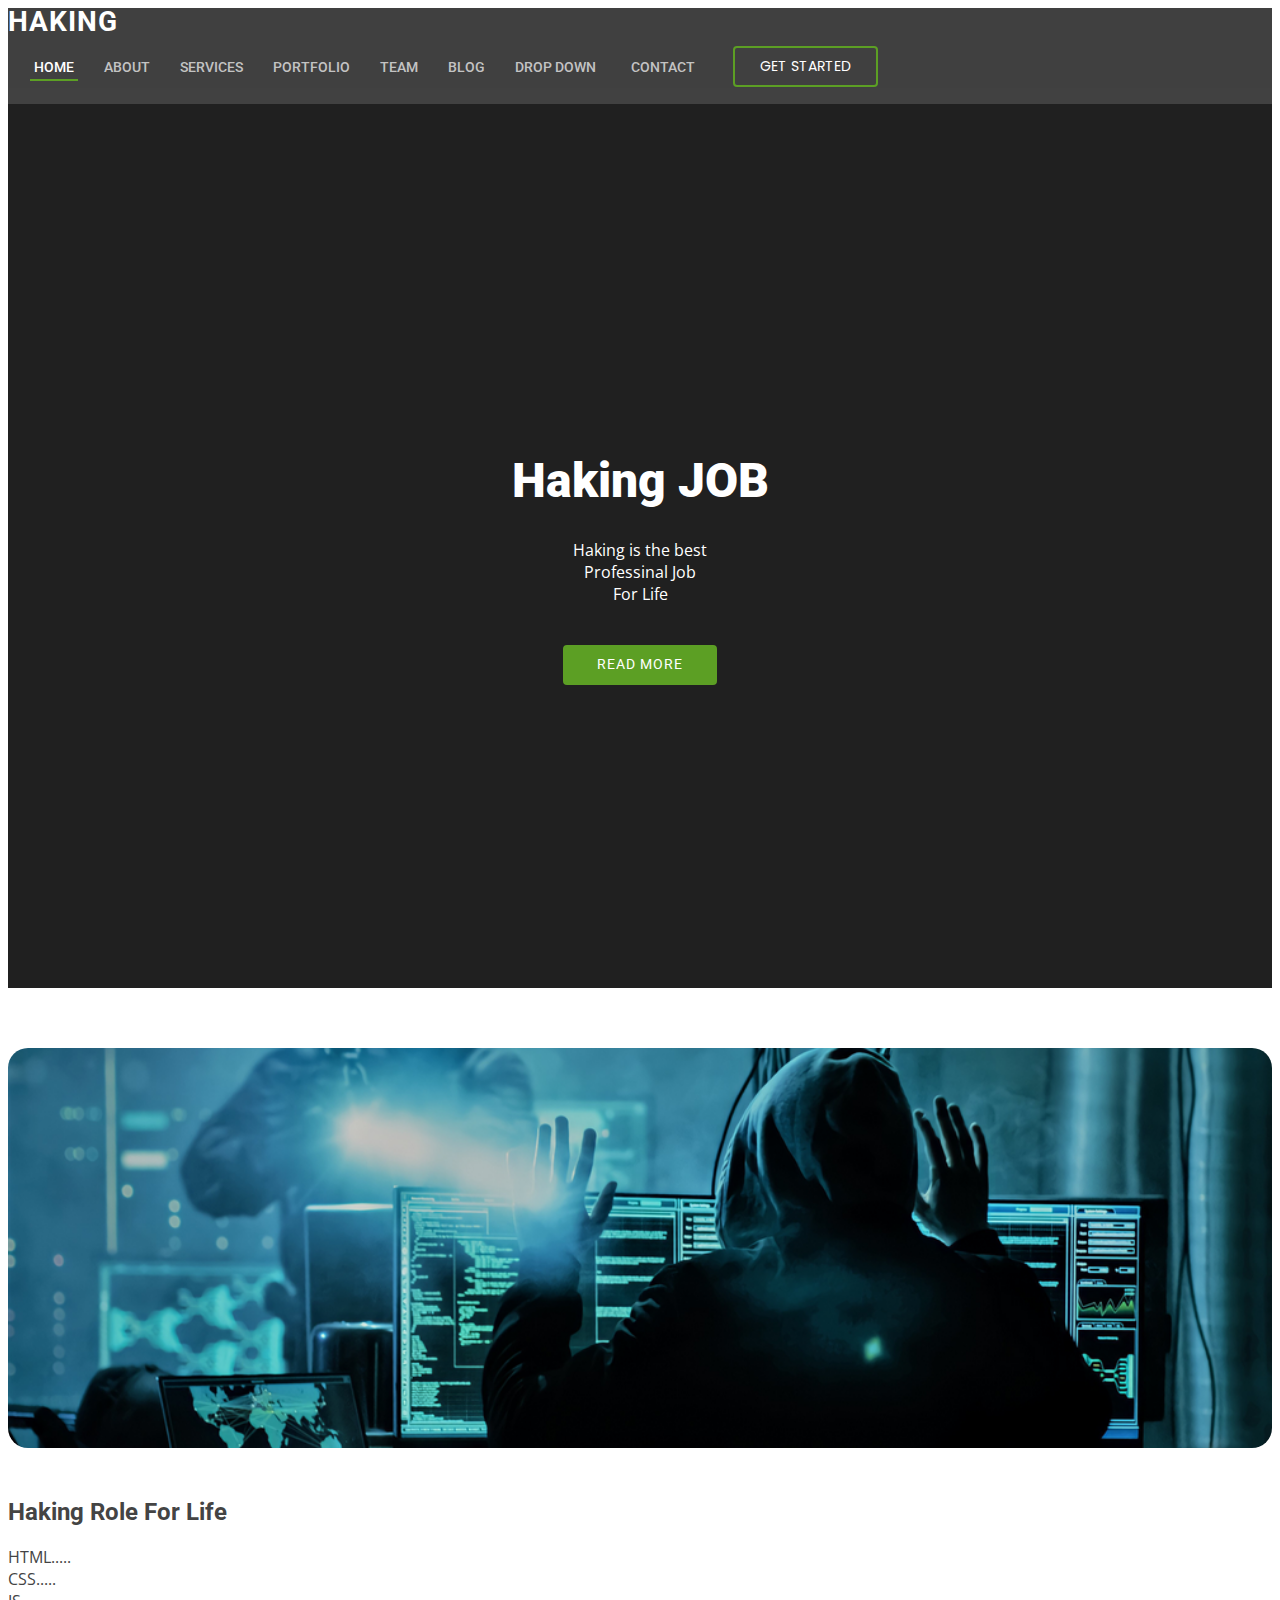
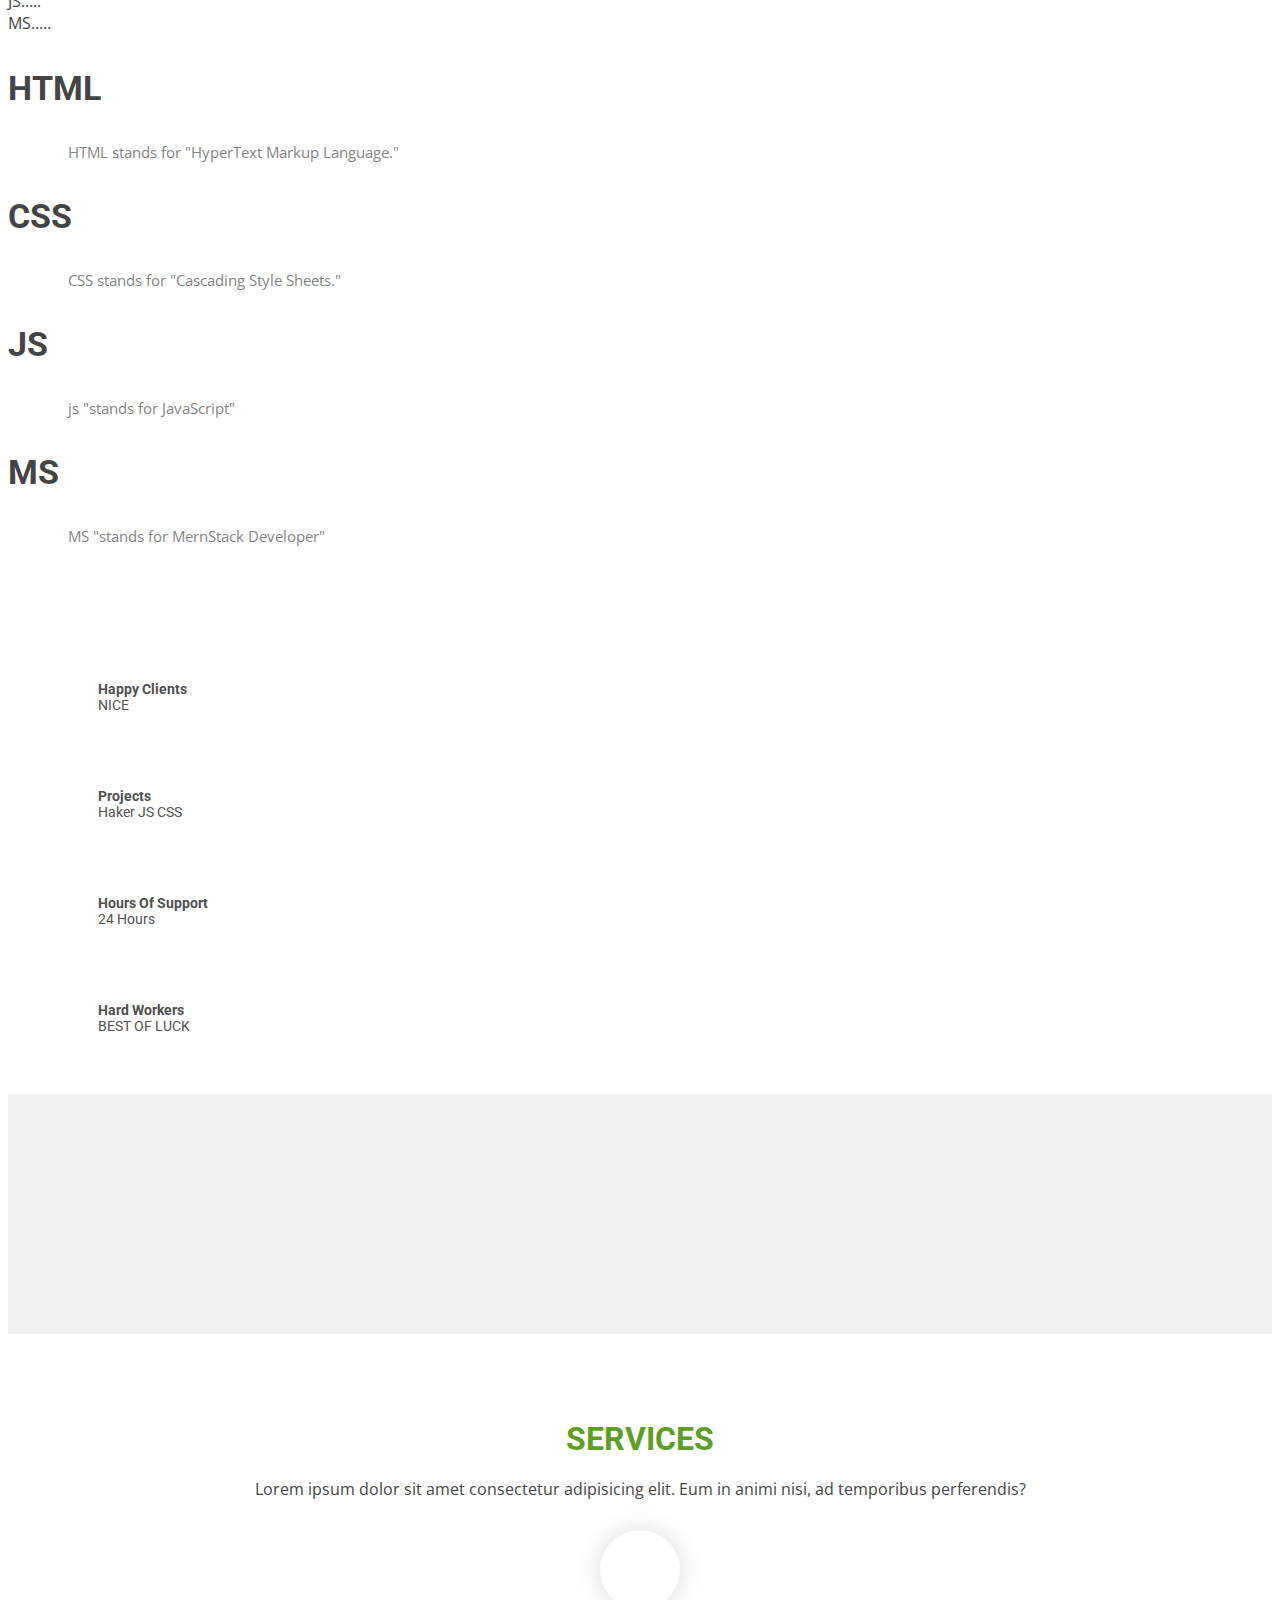
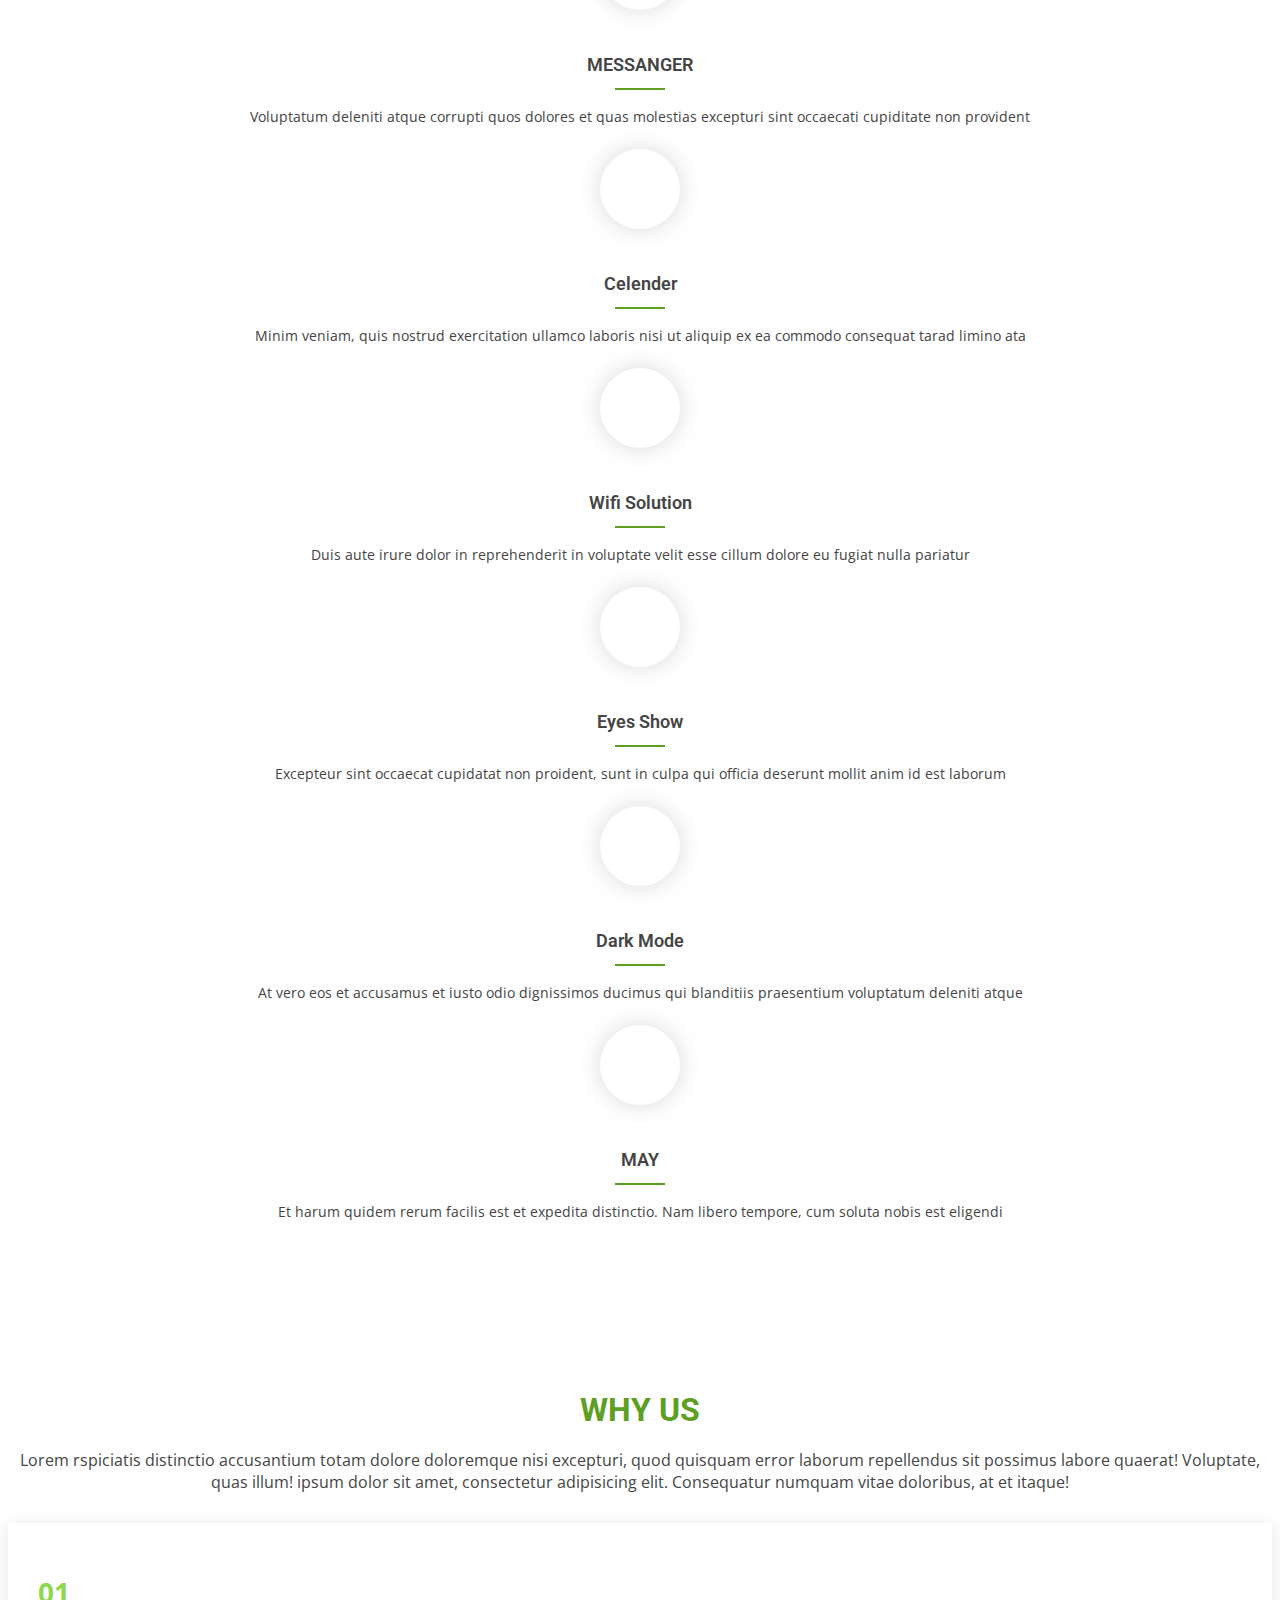
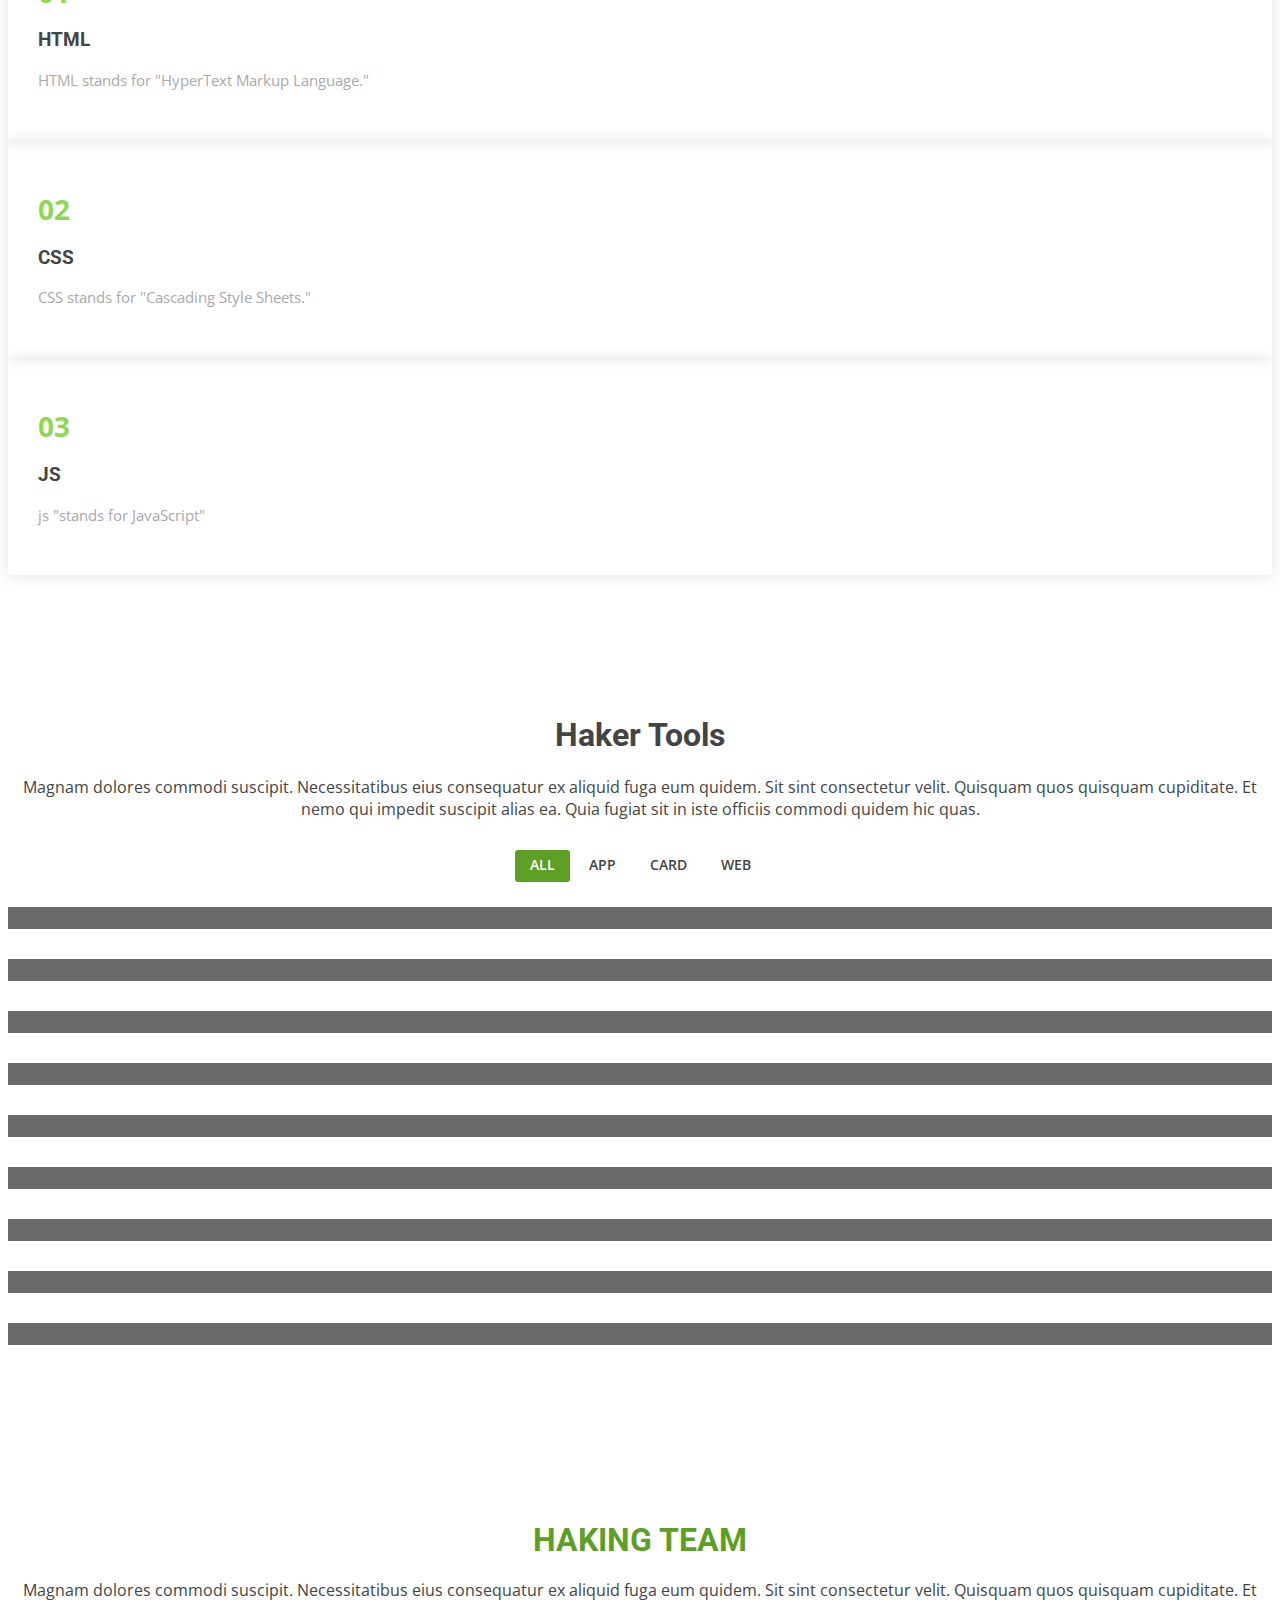
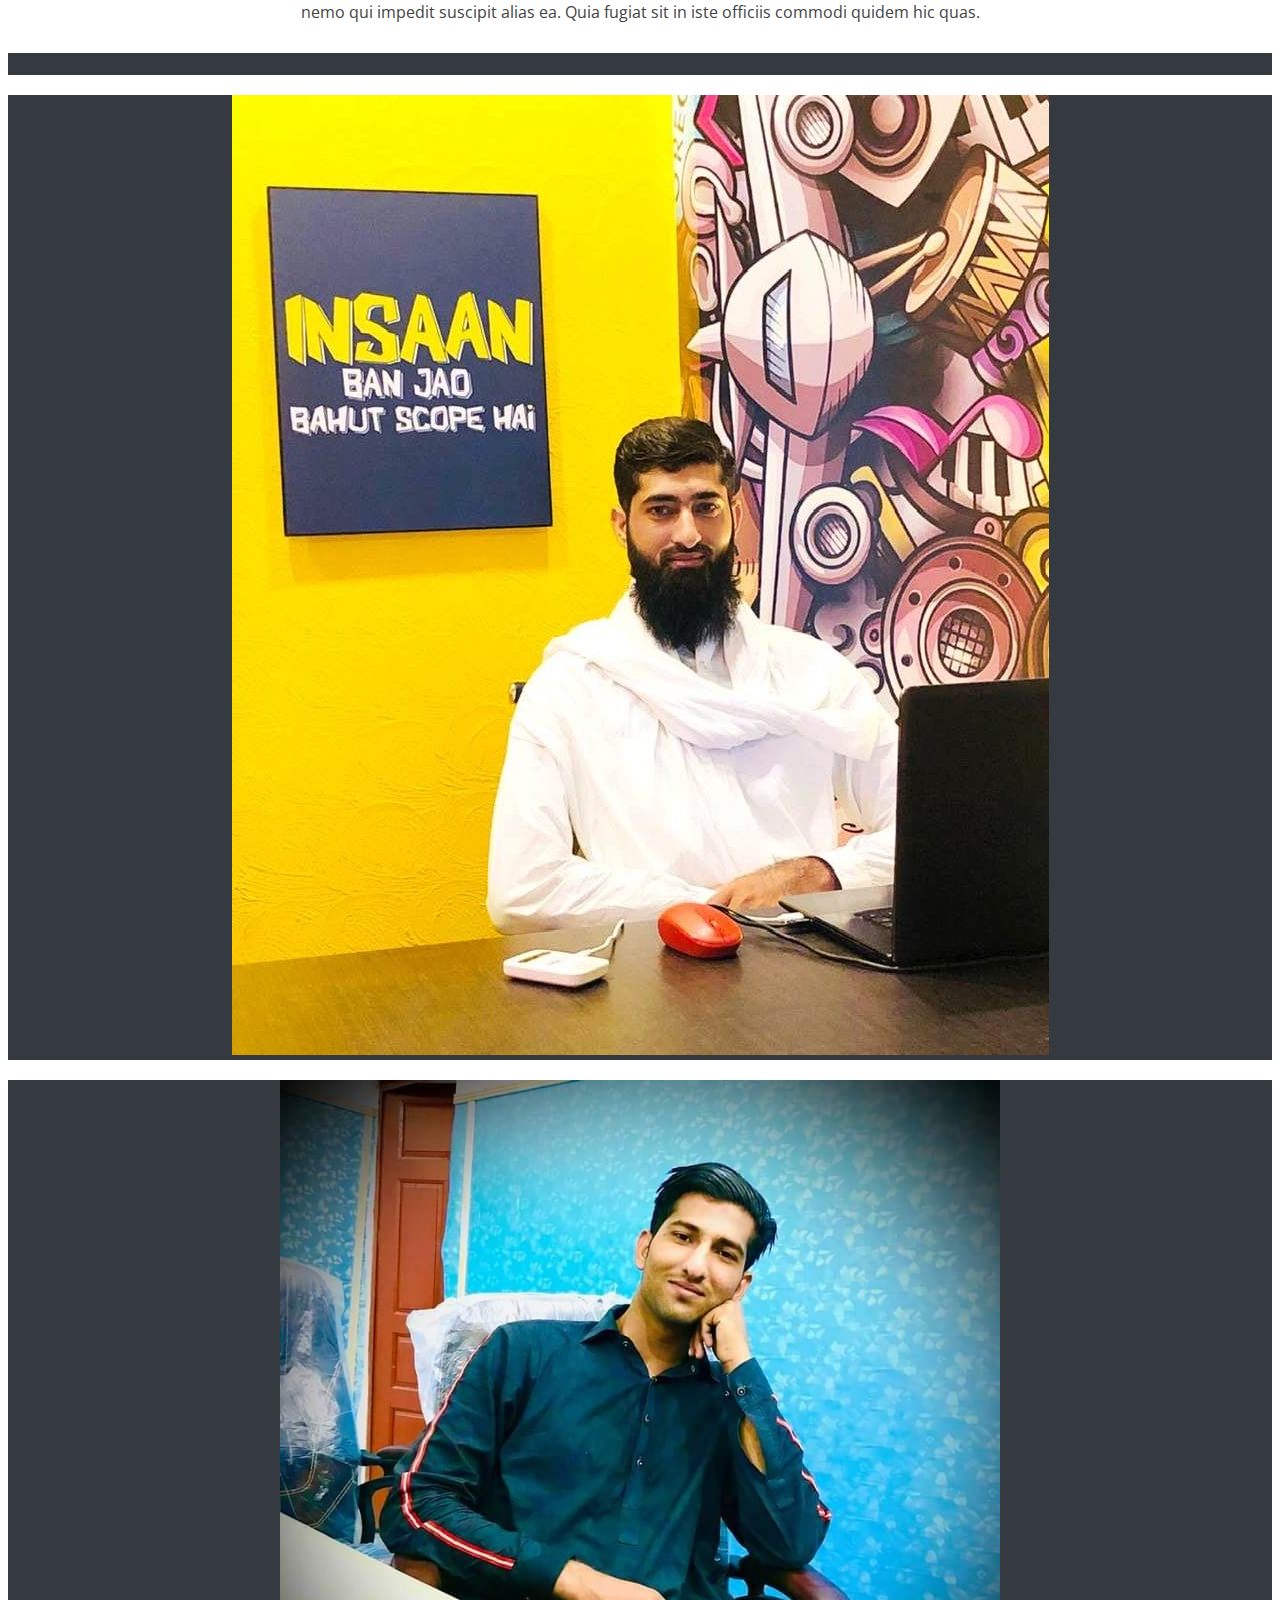
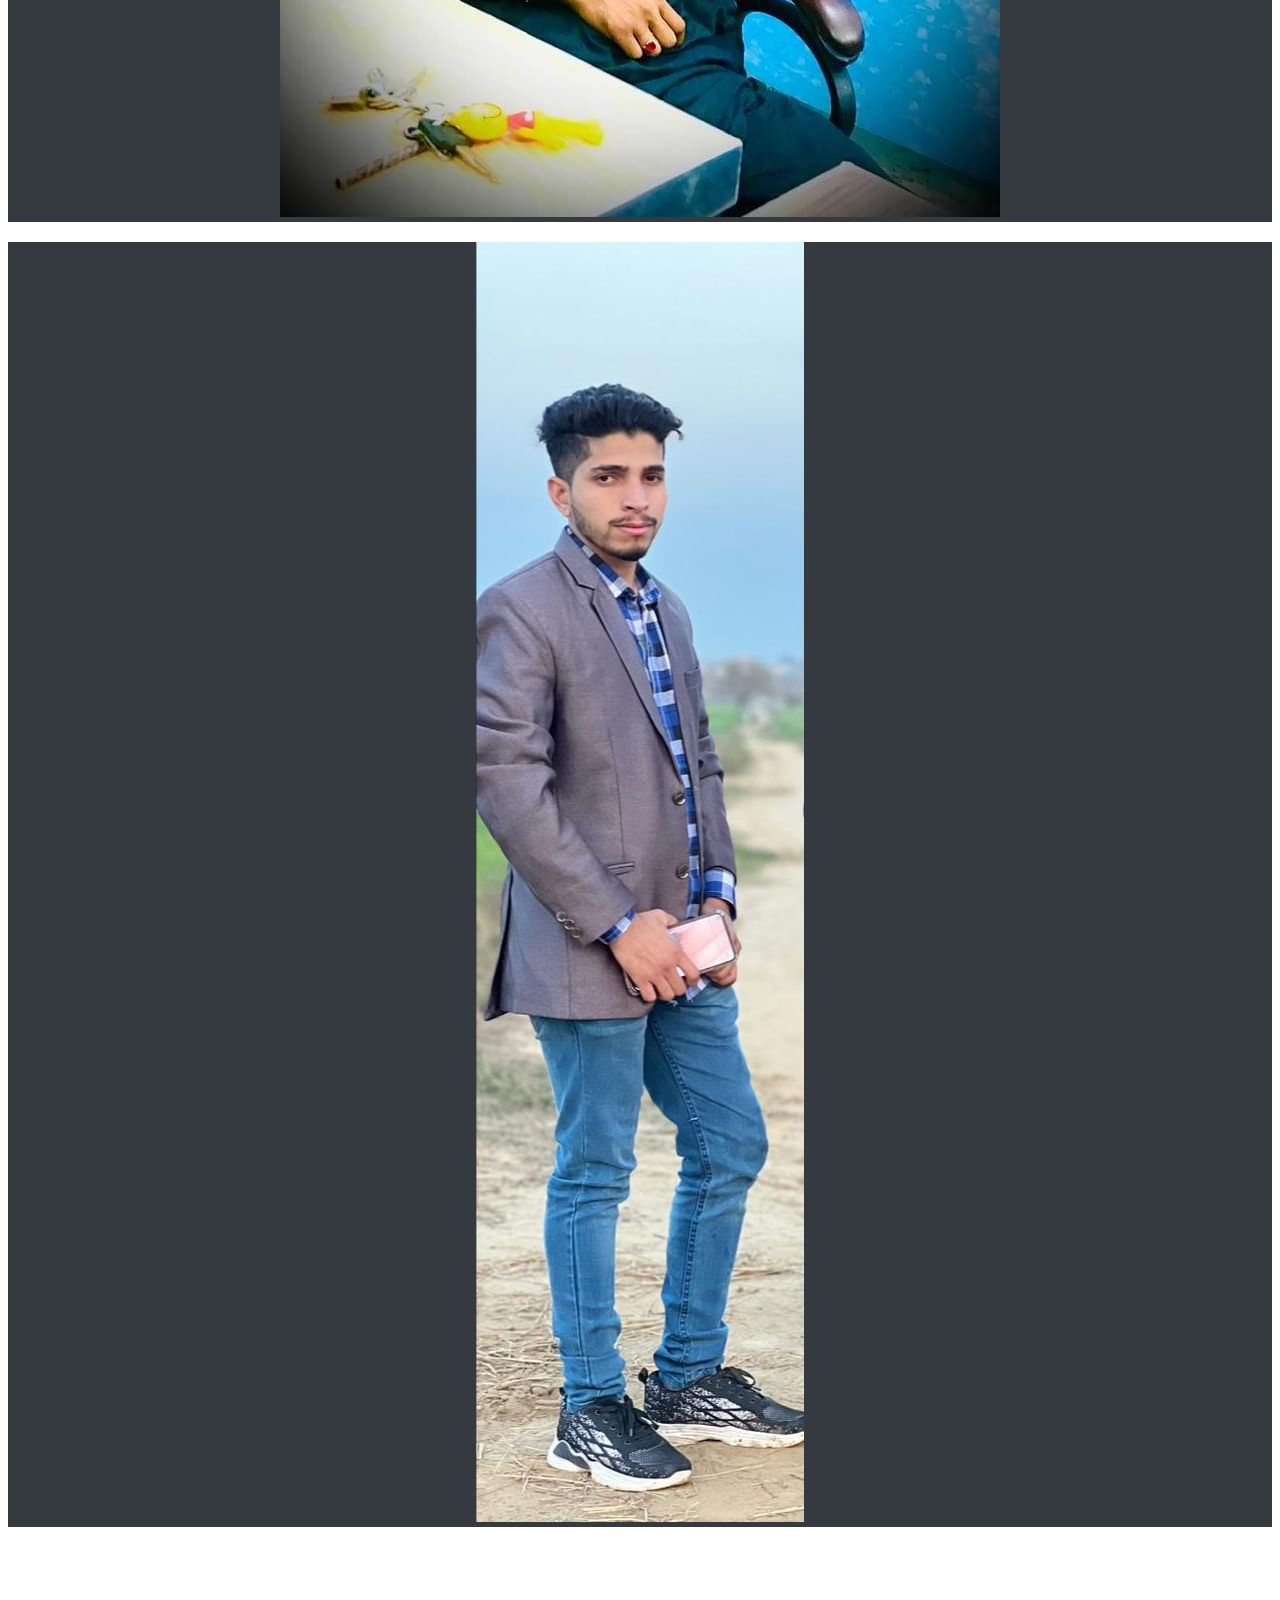
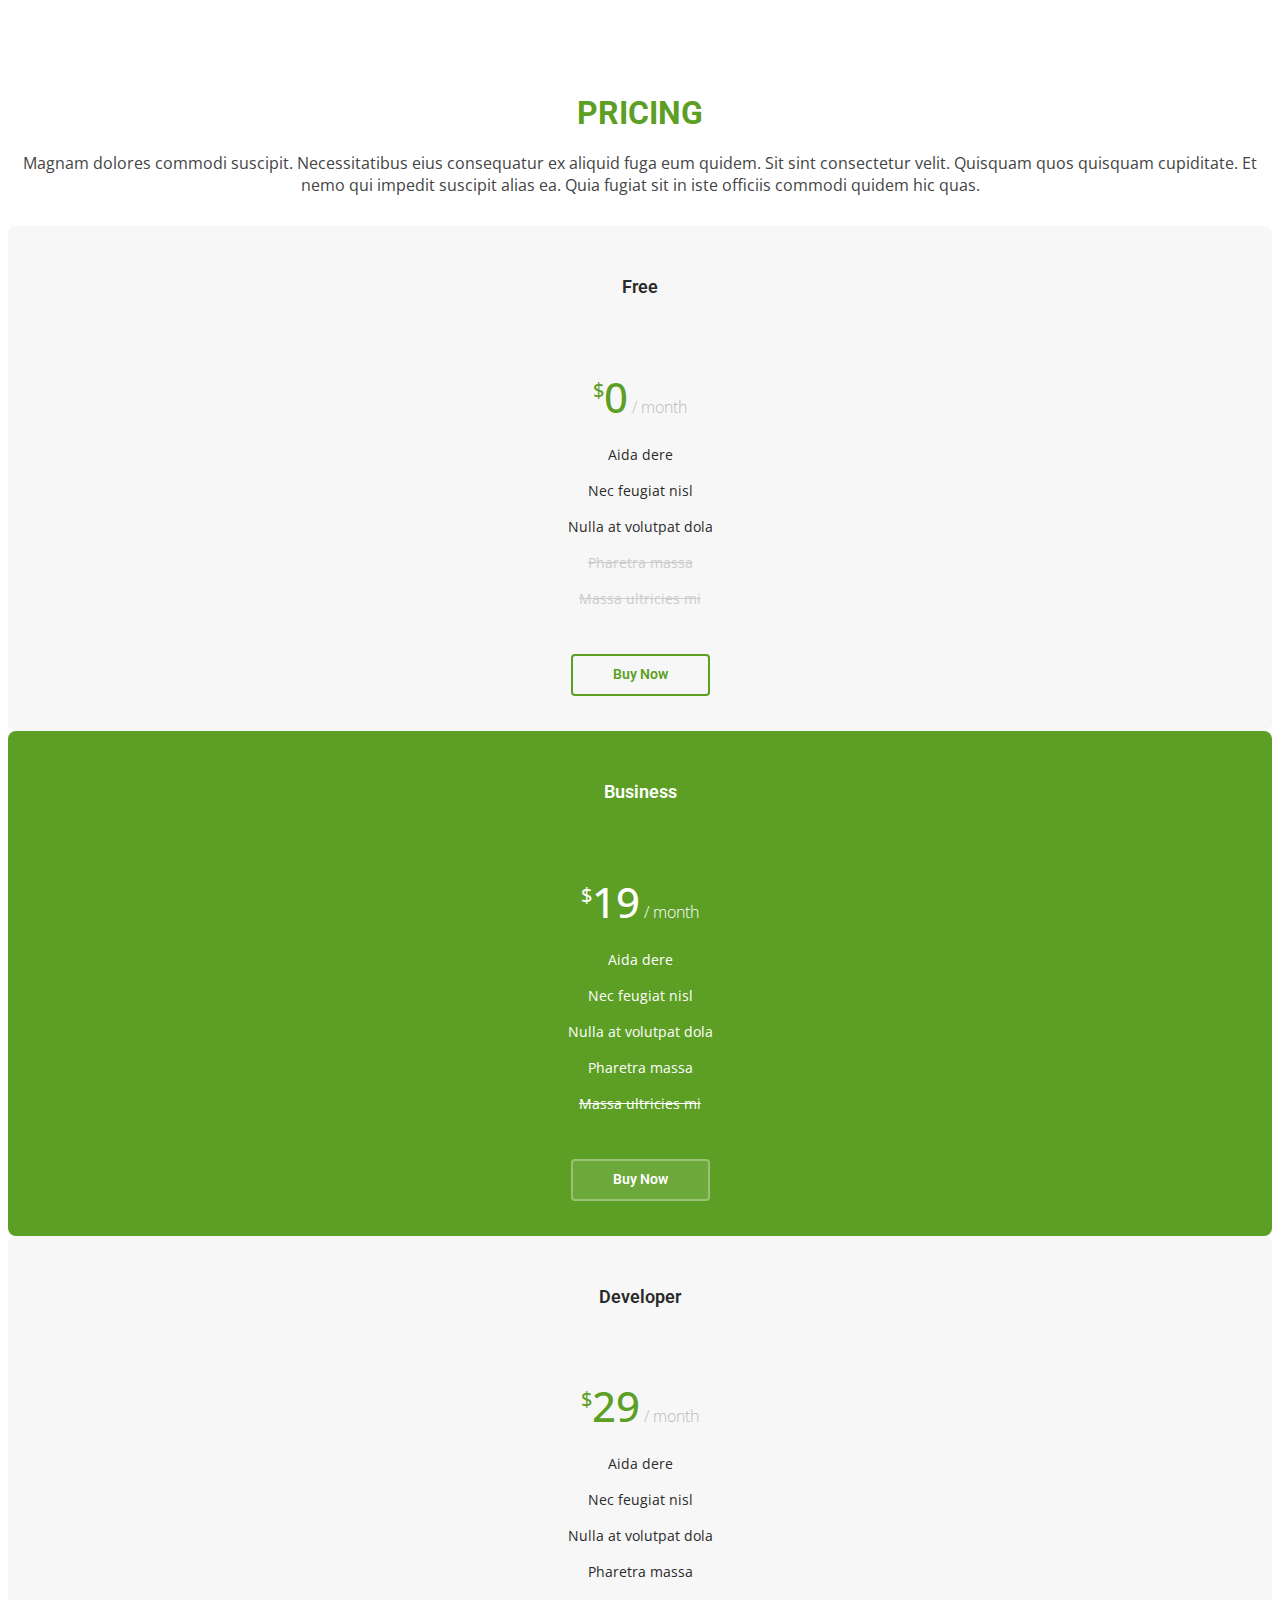
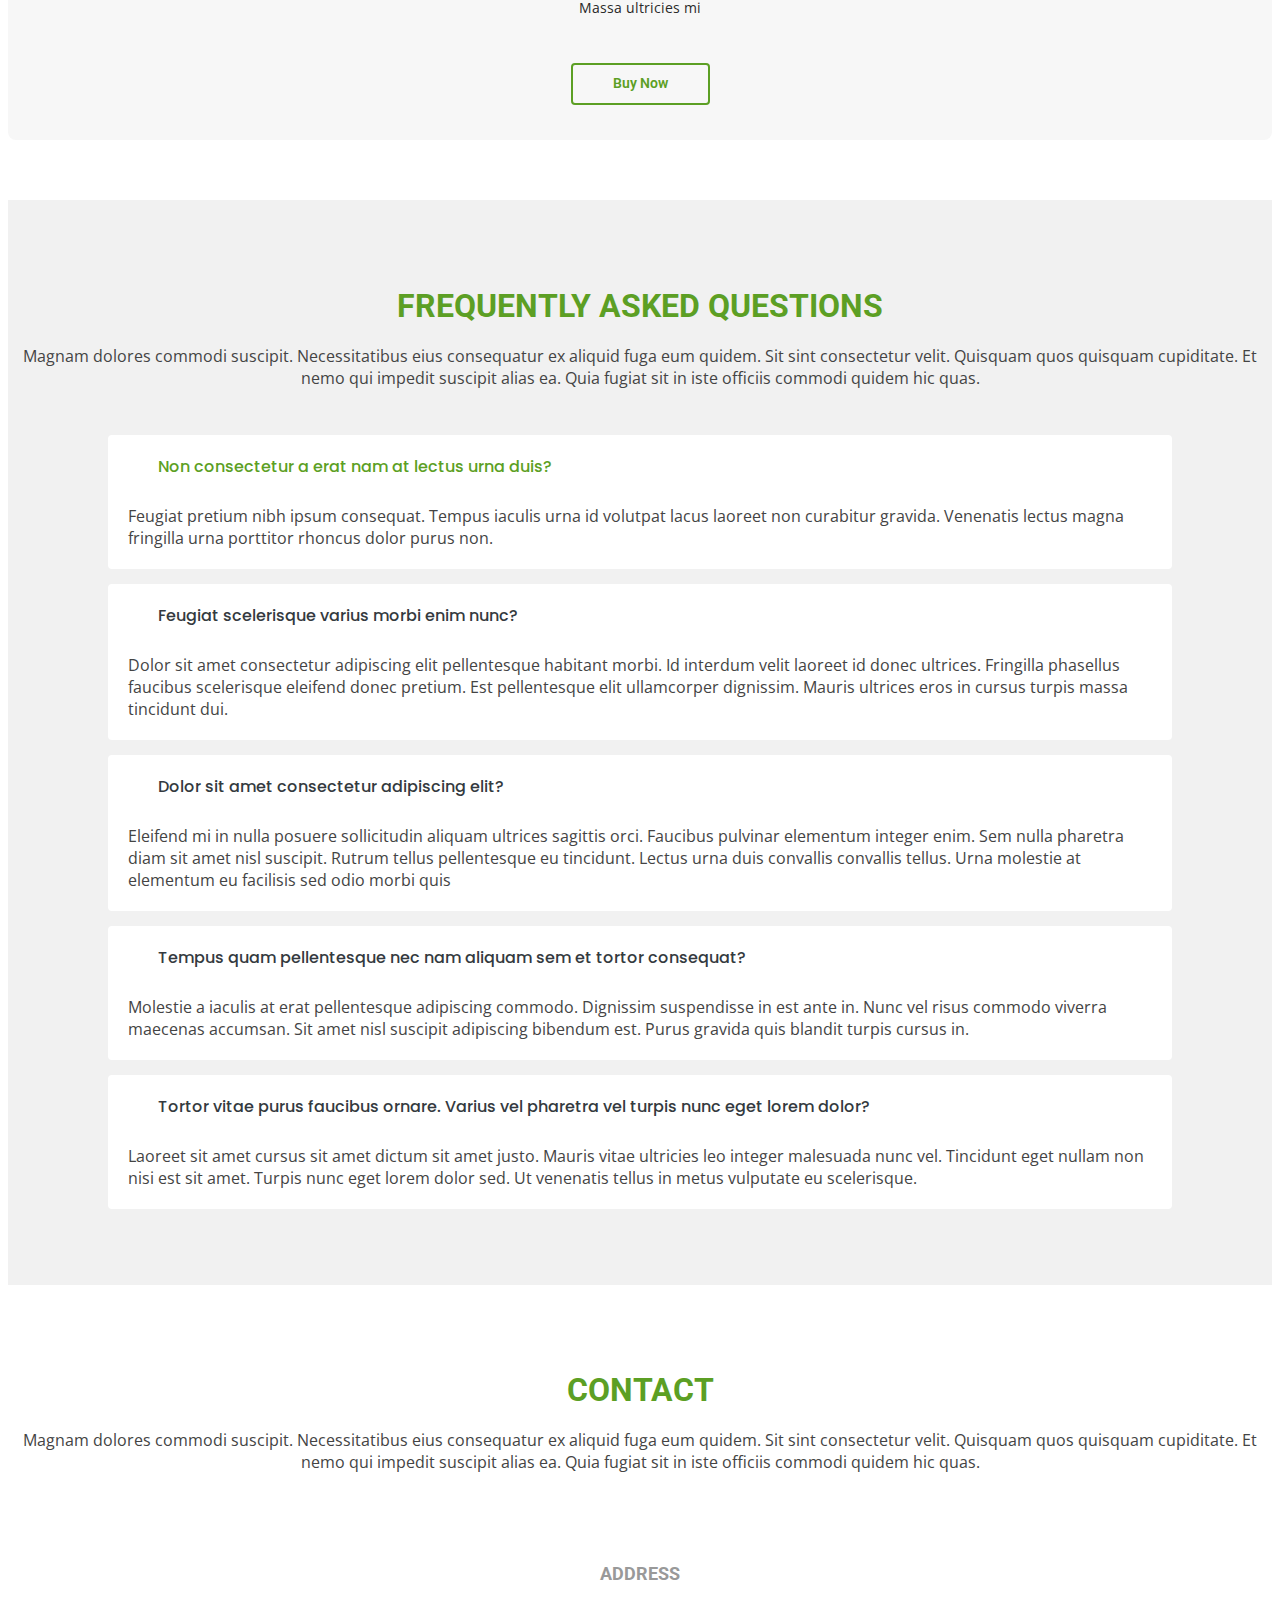
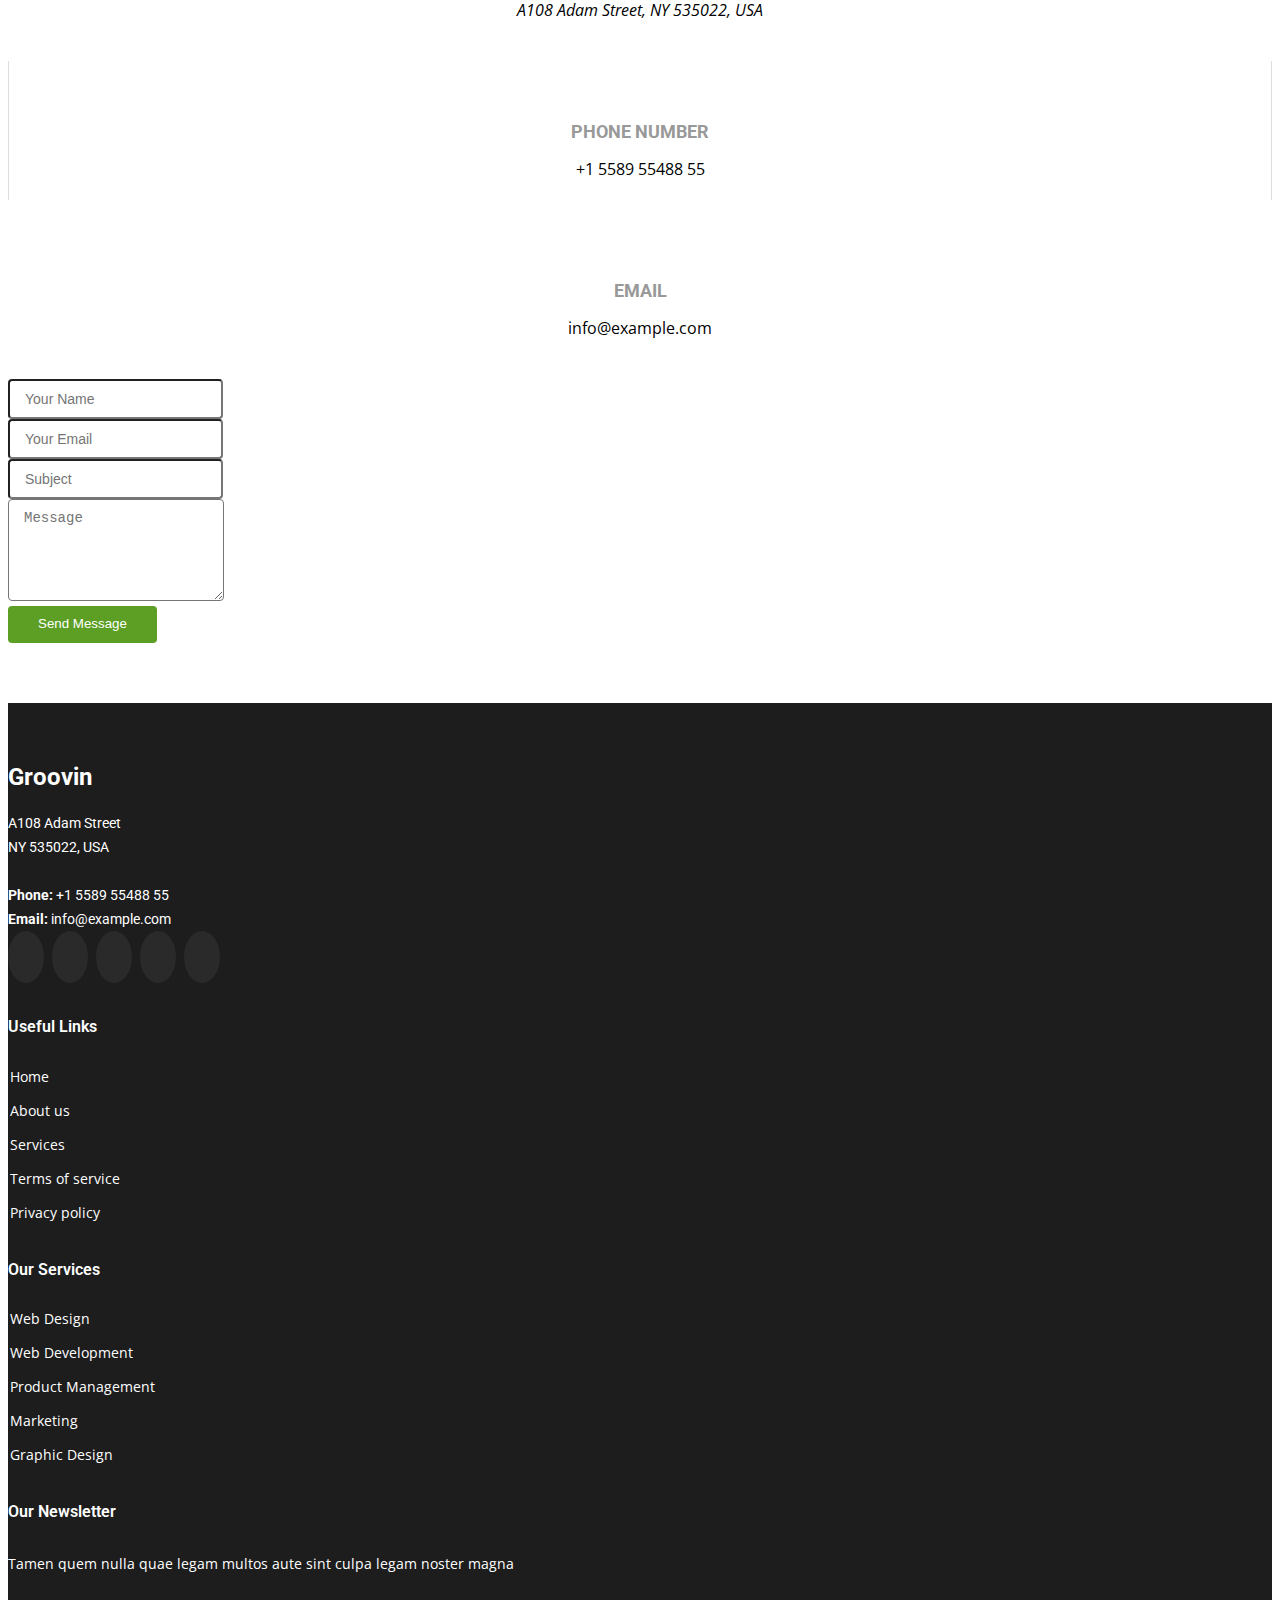
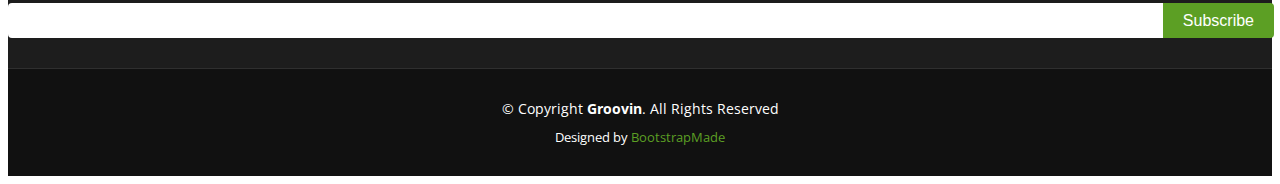
==== Groovin/index.html @ 1d8e6158 "hAKER" ====
<!DOCTYPE html>
<html lang="en">

<head>
  <meta charset="utf-8">
  <meta content="width=device-width, initial-scale=1.0" name="viewport">

  <title>Bilal-Web-Developer</title>
  <meta content="" name="description">
  <meta content="" name="keywords">

  <!-- Favicons -->
  <link href="assets/img/favicon.png" rel="icon">
  <link href="assets/img/apple-touch-icon.png" rel="apple-touch-icon">

  <!-- Google Fonts -->
  <link href="https://fonts.googleapis.com/css?family=Open+Sans:300,300i,400,400i,600,600i,700,700i|Roboto:300,300i,400,400i,500,500i,600,600i,700,700i|Poppins:300,300i,400,400i,500,500i,600,600i,700,700i" rel="stylesheet">

  <!-- Vendor CSS Files -->
  <link href="assets/vendor/animate.css/animate.min.css" rel="stylesheet">
  <link href="assets/vendor/bootstrap/css/bootstrap.min.css" rel="stylesheet">
  <link href="assets/vendor/bootstrap-icons/bootstrap-icons.css" rel="stylesheet">
  <link href="assets/vendor/boxicons/css/boxicons.min.css" rel="stylesheet">
  <link href="assets/vendor/glightbox/css/glightbox.min.css" rel="stylesheet">
  <link href="assets/vendor/swiper/swiper-bundle.min.css" rel="stylesheet">

  <!-- Template Main CSS File -->
  <link href="assets/css/style.css" rel="stylesheet">

  <!-- =======================================================
  * Template Name: Groovin
  * Updated: Jul 27 2023 with Bootstrap v5.3.1
  * Template URL: https://bootstrapmade.com/groovin-free-bootstrap-theme/
  * Author: BootstrapMade.com
  * License: https://bootstrapmade.com/license/
  ======================================================== -->
</head>

<body>

  <!-- ======= Header ======= -->
  <header id="header" class="fixed-top d-flex align-items-center">
    <div class="container d-flex align-items-center justify-content-between">

      <h1 class="logo"><a href="index.html">Haking</a></h1>
      <!-- Uncomment below if you prefer to use an image logo -->
      <!-- <a href="index.html" class="logo"><img src="assets/img/logo.png" alt="" class="img-fluid"></a>-->

      <nav id="navbar" class="navbar">
        <ul>
          <li><a class="nav-link scrollto active" href="#hero">Home</a></li>
          <li><a class="nav-link scrollto" href="#about">About</a></li>
          <li><a class="nav-link scrollto" href="#services">Services</a></li>
          <li><a class="nav-link scrollto " href="#portfolio">Portfolio</a></li>
          <li><a class="nav-link scrollto" href="#team">Team</a></li>
          <li><a href="blog.html">Blog</a></li>
          <li class="dropdown"><a href="#"><span>Drop Down</span> <i class="bi bi-chevron-down"></i></a>
            <ul>
              <li><a href="#">Drop Down 1</a></li>
              <li class="dropdown"><a href="#"><span>Deep Drop Down</span> <i class="bi bi-chevron-right"></i></a>
                <ul>
                  <li><a href="#">Deep Drop Down 1</a></li>
                  <li><a href="#">Deep Drop Down 2</a></li>
                  <li><a href="#">Deep Drop Down 3</a></li>
                  <li><a href="#">Deep Drop Down 4</a></li>
                  <li><a href="#">Deep Drop Down 5</a></li>
                </ul>
              </li>
              <li><a href="#">Drop Down 2</a></li>
              <li><a href="#">Drop Down 3</a></li>
              <li><a href="#">Drop Down 4</a></li>
            </ul>
          </li>
          <li><a class="nav-link scrollto" href="#contact">Contact</a></li>
          <li><a class="getstarted scrollto" href="#about">Get Started</a></li>
        </ul>
        <i class="bi bi-list mobile-nav-toggle"></i>
      </nav><!-- .navbar -->

    </div>
  </header><!-- End Header -->

  <!-- ======= Hero Section ======= -->
  <section id="hero">
    <div class="hero-container">
      <div id="heroCarousel" data-bs-interval="5000" class="carousel slide carousel-fade" data-bs-ride="carousel">

        <ol class="carousel-indicators" id="hero-carousel-indicators"></ol>

        <div class="carousel-inner" role="listbox">

          <!-- Slide 1 -->
          <div class="carousel-item active" style="background-image: url(assets/img/slide/slide-1.avif);">
            <div class="carousel-container">
              <div class="carousel-content">
                <h2 class="animate__animated animate__fadeInDown"><strong>Haking JOB</strong></h2>
                <p class="animate__animated animate__fadeInUp">Haking is the best Professinal Job <br> For Life</p>
                <div>
                  <a href="#about" class="btn-get-started animate__animated animate__fadeInUp scrollto">Read More</a>
                </div>
              </div>
            </div>
          </div>

          <!-- Slide 2 -->
          <div class="carousel-item" style="background-image: url(assets/img/slide/slide-2.jpg);">
            <div class="carousel-container">
              <div class="carousel-content">
                <h2 class="animate__animated animate__fadeInDown"><strong>Haking Show</strong></h2>
                <p class="animate__animated animate__fadeInUp"><strong>Js</strong> Java Script <br>MS<strong></strong> Mern Stack </p>
                <div>
                  <a href="#about" class="btn-get-started animate__animated animate__fadeInUp scrollto">Read More</a>
                </div>
              </div>
            </div>
          </div>

          <!-- Slide 3 -->
          <div class="carousel-item" style="background-image: url(assets/img/slide/slide-3.jpg);">
            <div class="carousel-container">
              <div class="carousel-content">
                <h2 class="animate__animated animate__fadeInDown">Haking Projects</h2>
                <p class="animate__animated animate__fadeInUp">Haking Life <br> Haking Solution </p>
                <div>
                  <a href="#about" class="btn-get-started animate__animated animate__fadeInUp scrollto">Read More</a>
                </div>
              </div>
            </div>
          </div>

        </div>

        <a class="carousel-control-prev" href="#heroCarousel" role="button" data-bs-slide="prev">
          <span class="carousel-control-prev-icon bi bi-chevron-left" aria-hidden="true"></span>
        </a>

        <a class="carousel-control-next" href="#heroCarousel" role="button" data-bs-slide="next">
          <span class="carousel-control-next-icon bi bi-chevron-right" aria-hidden="true"></span>
        </a>

      </div>
    </div>
  </section><!-- End Hero -->

  <main id="main">

    <!-- ======= About Section ======= -->
    <section id="about" class="about">
      <div class="container">

        <div class="row no-gutters">
          <div class="image col-xl-5 d-flex align-items-stretch justify-content-center justify-content-lg-start"></div>
          <div class="col-xl-7 ps-0 ps-lg-5 pe-lg-1 d-flex align-items-stretch">
            <div class="content d-flex flex-column justify-content-center">
              <h2>Haking Role For Life</h2>
              <p>
                HTML.....<br>CSS..... <br>JS..... <br>MS.....
              </p>
              <div class="row">
                <div class="col-md-6 icon-box">
                  <i class="bx bx-receipt"></i>
                  <h3>HTML</h3>
                  <p>HTML stands for "HyperText Markup Language."</p>
                </div>
                <div class="col-md-6 icon-box">
                  <i class="bx bx-cube-alt"></i>
                  <h3>CSS</h3>
                  <p>
                    CSS stands for "Cascading Style Sheets."</p>
                </div>
                <div class="col-md-6 icon-box">
                  <i class="bx bx-images"></i>
                  <h3>JS</h3>
                  <p>js "stands for JavaScript"</p>
                </div>
                <div class="col-md-6 icon-box">
                  <i class="bx bx-shield"></i>
                  <h3>MS</h3>
                  <p>MS "stands for MernStack Developer"</p>
                </div>
              </div>
            </div><!-- End .content-->
          </div>
        </div>

      </div>
    </section><!-- End About Section -->

    <!-- ======= Counts Section ======= -->
    <section id="counts" class="counts">
      <div class="container">

        <div class="row no-gutters">

          <div class="col-lg-3 col-md-6 d-md-flex align-items-md-stretch">
            <div class="count-box">
              <i class="bi bi-emoji-smile"></i>
              <span data-purecounter-start="0" data-purecounter-end="1000" data-purecounter-duration="1" class="purecounter"></span>
              <p><strong>Happy Clients</strong> <br> NICE</p>
            </div>
          </div>

          <div class="col-lg-3 col-md-6 d-md-flex align-items-md-stretch">
            <div class="count-box">
              <i class="bi bi-journal-richtext"></i>
              <span data-purecounter-start="0" data-purecounter-end="1200" data-purecounter-duration="1" class="purecounter"></span>
              <p><strong>Projects</strong> <br>Haker JS CSS</p>
            </div>
          </div>

          <div class="col-lg-3 col-md-6 d-md-flex align-items-md-stretch">
            <div class="count-box">
              <i class="bi bi-headset"></i>
              <span data-purecounter-start="0" data-purecounter-end="3000" data-purecounter-duration="1" class="purecounter"></span>
              <p><strong>Hours Of Support</strong> <br> 24 Hours</p>
            </div>
          </div>

          <div class="col-lg-3 col-md-6 d-md-flex align-items-md-stretch">
            <div class="count-box">
              <i class="bi bi-people"></i>
              <span data-purecounter-start="0" data-purecounter-end="30" data-purecounter-duration="1" class="purecounter"></span>
              <p><strong>Hard Workers</strong> <br> BEST OF LUCK</p>
            </div>
          </div>

        </div>

      </div>
    </section><!-- End Counts Section -->

    <!-- ======= Clients Section ======= -->
    <section id="clients" class="clients section-bg">
      <div class="container">

        <div class="row">

          <div class="col-lg-2 col-md-4 col-6 d-flex align-items-center justify-content-center">
            <img src="assets/img/clients/client-1.png" class="img-fluid" alt="">
          </div>

          <div class="col-lg-2 col-md-4 col-6 d-flex align-items-center justify-content-center">
            <img src="assets/img/clients/client-2.png" class="img-fluid" alt="">
          </div>

          <div class="col-lg-2 col-md-4 col-6 d-flex align-items-center justify-content-center">
            <img src="assets/img/clients/client-3.png" class="img-fluid" alt="">
          </div>

          <div class="col-lg-2 col-md-4 col-6 d-flex align-items-center justify-content-center">
            <img src="assets/img/clients/client-4.png" class="img-fluid" alt="">
          </div>

          <div class="col-lg-2 col-md-4 col-6 d-flex align-items-center justify-content-center">
            <img src="assets/img/clients/client-5.png" class="img-fluid" alt="">
          </div>

          <div class="col-lg-2 col-md-4 col-6 d-flex align-items-center justify-content-center">
            <img src="assets/img/clients/client-6.png" class="img-fluid" alt="">
          </div>

        </div>

      </div>
    </section><!-- End Clients Section -->

    <!-- ======= Services Section ======= -->
    <section id="services" class="services">
      <div class="container">

        <div class="section-title">
          <h2>Services</h2>
          <p>Lorem ipsum dolor sit amet consectetur adipisicing elit. Eum in animi nisi, ad temporibus perferendis?</p>
        </div>

        <div class="row">
          <div class="col-lg-4 col-md-6 icon-box">
            <div class="icon"><i class="bi bi-briefcase"></i></div>
            <h4 class="title"><a href="">MESSANGER</a></h4>
            <p class="description">Voluptatum deleniti atque corrupti quos dolores et quas molestias excepturi sint occaecati cupiditate non provident</p>
          </div>
          <div class="col-lg-4 col-md-6 icon-box">
            <div class="icon"><i class="bi bi-card-checklist"></i></div>
            <h4 class="title"><a href="">Celender</a></h4>
            <p class="description">Minim veniam, quis nostrud exercitation ullamco laboris nisi ut aliquip ex ea commodo consequat tarad limino ata</p>
          </div>
          <div class="col-lg-4 col-md-6 icon-box">
            <div class="icon"><i class="bi bi-bar-chart"></i></div>
            <h4 class="title"><a href="">Wifi Solution</a></h4>
            <p class="description">Duis aute irure dolor in reprehenderit in voluptate velit esse cillum dolore eu fugiat nulla pariatur</p>
          </div>
          <div class="col-lg-4 col-md-6 icon-box">
            <div class="icon"><i class="bi bi-binoculars"></i></div>
            <h4 class="title"><a href="">Eyes Show</a></h4>  
            <p class="description">Excepteur sint occaecat cupidatat non proident, sunt in culpa qui officia deserunt mollit anim id est laborum</p>
          </div>
          <div class="col-lg-4 col-md-6 icon-box">
            <div class="icon"><i class="bi bi-brightness-high"></i></div>
            <h4 class="title"><a href="">Dark Mode</a></h4>
            <p class="description">At vero eos et accusamus et iusto odio dignissimos ducimus qui blanditiis praesentium voluptatum deleniti atque</p>
          </div>
          <div class="col-lg-4 col-md-6 icon-box">
            <div class="icon"><i class="bi bi-calendar4-week"></i></div>
            <h4 class="title"><a href="">MAY</a></h4>
            <p class="description">Et harum quidem rerum facilis est et expedita distinctio. Nam libero tempore, cum soluta nobis est eligendi</p>
          </div>
        </div>

      </div>
    </section><!-- End Services Section -->

    <!-- ======= Why Us Section ======= -->
    <section id="why-us" class="why-us">
      <div class="container">

        <div class="section-title">
          <h2>Why Us</h2>
          <p>Lorem rspiciatis distinctio accusantium totam dolore doloremque nisi excepturi, quod quisquam error laborum repellendus sit possimus labore quaerat! Voluptate, quas illum! ipsum dolor sit amet, consectetur adipisicing elit. Consequatur numquam vitae doloribus, at et itaque!</p>
        </div>

        <div class="row">

          <div class="col-lg-4">
            <div class="box">
              <span>01</span>
              <h3>HTML</h3>
              <p>HTML stands for "HyperText Markup Language."</p>
            </div>
          </div>

          <div class="col-lg-4 mt-4 mt-lg-0">
            <div class="box">
              <span>02</span>
              <h3>CSS</h3>
                  <p>
                    CSS stands for "Cascading Style Sheets."</p>
            </div>
          </div>

          <div class="col-lg-4 mt-4 mt-lg-0">
            <div class="box">
              <span>03</span>
              <h3>JS</h3>
                  <p>js "stands for JavaScript"</p>
            </div>
          </div>

        </div>

      </div>
    </section><!-- End Why Us Section -->

    <!-- ======= Portfolio Section ======= -->
    <section id="portfolio" class="portfolio">
      <div class="container">

        <div class="section-title">
          <h1>Haker Tools</h1>
          <p>Magnam dolores commodi suscipit. Necessitatibus eius consequatur ex aliquid fuga eum quidem. Sit sint consectetur velit. Quisquam quos quisquam cupiditate. Et nemo qui impedit suscipit alias ea. Quia fugiat sit in iste officiis commodi quidem hic quas.</p>
        </div>

        <div class="row">
          <div class="col-lg-12 d-flex justify-content-center">
            <ul id="portfolio-flters">
              <li data-filter="*" class="filter-active">All</li>
              <li data-filter=".filter-app">App</li>
              <li data-filter=".filter-card">Card</li>
              <li data-filter=".filter-web">Web</li>
            </ul>
          </div>
        </div>

        <div class="row portfolio-container">

          <div class="col-lg-4 col-md-6 portfolio-item filter-app">
            <div class="portfolio-wrap">
              <img src="assets/img/portfolio/a1.jpg" class="img-fluid" alt="">
              <div class="portfolio-info">
                <h4>HAKER</h4>
                <p>Cooding</p>
                <div class="portfolio-links">
                  <a href="assets/img/portfolio/a1.jpg" data-gallery="portfolioGallery" class="portfolio-lightbox" title="App 1"><i class="bx bx-plus"></i></a>
                  <a href="portfolio-details.html" title="More Details"><i class="bx bx-link"></i></a>
                </div>
              </div>
            </div>
          </div>

          <div class="col-lg-4 col-md-6 portfolio-item filter-web">
            <div class="portfolio-wrap">
              <img src="assets/img/portfolio/a2.jpg" class="img-fluid" alt="">
              <div class="portfolio-info">
                <h4>HAKER</h4>
                <p>Cooding</p>
                <div class="portfolio-links">
                  <a href="assets/img/portfolio/a2.jpg" data-gallery="portfolioGallery" class="portfolio-lightbox" title="Web 3"><i class="bx bx-plus"></i></a>
                  <a href="portfolio-details.html" title="More Details"><i class="bx bx-link"></i></a>
                </div>
              </div>
            </div>
          </div>

          <div class="col-lg-4 col-md-6 portfolio-item filter-app">
            <div class="portfolio-wrap">
              <img src="assets/img/portfolio/a3.jpg" class="img-fluid" alt="">
              <div class="portfolio-info">
                <h4>HAKER</h4>
                <p>Cooding</p>
                <div class="portfolio-links">
                  <a href="assets/img/portfolio/a3.jpg" data-gallery="portfolioGallery" class="portfolio-lightbox" title="App 2"><i class="bx bx-plus"></i></a>
                  <a href="portfolio-details.html" title="More Details"><i class="bx bx-link"></i></a>
                </div>
              </div>
            </div>
          </div>

          <div class="col-lg-4 col-md-6 portfolio-item filter-card">
            <div class="portfolio-wrap">
              <img src="assets/img/portfolio/a4.jpg" class="img-fluid" alt="">
              <div class="portfolio-info">
                <h4>HAKER</h4>
                <p>Password Accept</p>
                <div class="portfolio-links">
                  <a href="assets/img/portfolio/a4.jpg" data-gallery="portfolioGallery" class="portfolio-lightbox" title="Card 2"><i class="bx bx-plus"></i></a>
                  <a href="portfolio-details.html" title="More Details"><i class="bx bx-link"></i></a>
                </div>
              </div>
            </div>
          </div>

          <div class="col-lg-4 col-md-6 portfolio-item filter-web">
            <div class="portfolio-wrap">
              <img src="assets/img/portfolio/a5.jpg" class="img-fluid" alt="">
              <div class="portfolio-info">
                <h4>HAKER</h4>
                <p>Password Accept</p>
                <div class="portfolio-links">
                  <a href="assets/img/portfolio/a5.jpg" data-gallery="portfolioGallery" class="portfolio-lightbox" title="Web 2"><i class="bx bx-plus"></i></a>
                  <a href="portfolio-details.html" title="More Details"><i class="bx bx-link"></i></a>
                </div>
              </div>
            </div>
          </div>

          <div class="col-lg-4 col-md-6 portfolio-item filter-app">
            <div class="portfolio-wrap">
              <img src="assets/img/portfolio/a6.jpg" class="img-fluid" alt="">
              <div class="portfolio-info">
                <h4>HAKER</h4>
                <p>Password Accept</p>
                <div class="portfolio-links">
                  <a href="assets/img/portfolio/a6.jpg" data-gallery="portfolioGallery" class="portfolio-lightbox" title="App 3"><i class="bx bx-plus"></i></a>
                  <a href="portfolio-details.html" title="More Details"><i class="bx bx-link"></i></a>
                </div>
              </div>
            </div>
          </div>

          <div class="col-lg-4 col-md-6 portfolio-item filter-card">
            <div class="portfolio-wrap">
              <img src="assets/img/portfolio/a7.jpg" class="img-fluid" alt="">
              <div class="portfolio-info">
                <h4>HAKER</h4>
                <p>cyber crime</p>
                <div class="portfolio-links">
                  <a href="assets/img/portfolio/a7.jpg" data-gallery="portfolioGallery" class="portfolio-lightbox" title="Card 1"><i class="bx bx-plus"></i></a>
                  <a href="portfolio-details.html" title="More Details"><i class="bx bx-link"></i></a>
                </div>
              </div>
            </div>
          </div>

          <div class="col-lg-4 col-md-6 portfolio-item filter-card">
            <div class="portfolio-wrap">
              <img src="assets/img/portfolio/a8.jpg" class="img-fluid" alt="">
              <div class="portfolio-info">
                <h4>HAKER</h4>
                <p>cyber crime</p>
                <div class="portfolio-links">
                  <a href="assets/img/portfolio/a8.jpg"  data-gallery="portfolioGallery" class="portfolio-lightbox" title="Card 3"><i class="bx bx-plus"></i></a>
                  <a href="portfolio-details.html" title="More Details"><i class="bx bx-link"></i></a>
                </div>
              </div>
            </div>
          </div>
          <div class="col-lg-4 col-md-6 portfolio-item filter-card">
            <div class="portfolio-wrap">
              <img src="assets/img/portfolio/a9.avif" class="img-fluid" alt="">
              <div class="portfolio-info">
                <h4>HAKER</h4>
                <p>cyber crime</p>
                <div class="portfolio-links">
                  <a href="assets/img/portfolio/a9.avif"  data-gallery="portfolioGallery" class="portfolio-lightbox" title="Card 3"><i class="bx bx-plus"></i></a>
                  <a href="portfolio-details.html" title="More Details"><i class="bx bx-link"></i></a>
                </div>
              </div>
            </div>
          </div>

          </div>

        </div>

      </div>
    </section><!-- End Portfolio Section -->

    <!-- ======= Team Section ======= -->
    <section id="team" class="team">
      <div class="container">

        <div class="section-title">
          <h2> Haking Team</h2>
          <p>Magnam dolores commodi suscipit. Necessitatibus eius consequatur ex aliquid fuga eum quidem. Sit sint consectetur velit. Quisquam quos quisquam cupiditate. Et nemo qui impedit suscipit alias ea. Quia fugiat sit in iste officiis commodi quidem hic quas.</p>
        </div>

        <div class="row">

          <div class="col-xl-3 col-lg-4 col-md-6">
            <div class="member">
              <img src="assets/img/team/_DSC1829.JPG" class="img-fluid" alt="">
              <div class="member-info">
                <div class="member-info-content">
                  <h4>Walter White</h4>
                  <span>Chief Executive Officer</span>
                  <div class="social">
                    <a href=""><i class="bi bi-twitter"></i></a>
                    <a href=""><i class="bi bi-facebook"></i></a>
                    <a href=""><i class="bi bi-instagram"></i></a>
                    <a href=""><i class="bi bi-linkedin"></i></a>
                  </div>
                </div>
              </div>
            </div>
          </div>

          <div class="col-xl-3 col-lg-4 col-md-6" data-wow-delay="0.1s">
            <div class="member">
              <img src="assets/img/team/118449413_2399100317066601_5421461407984753522_n.jpg" class="img-fluid" alt="">
              <div class="member-info">
                <div class="member-info-content">
                  <h4>Sarah Jhonson</h4>
                  <span>Product Manager</span>
                  <div class="social">
                    <a href=""><i class="bi bi-twitter"></i></a>
                    <a href=""><i class="bi bi-facebook"></i></a>
                    <a href=""><i class="bi bi-instagram"></i></a>
                    <a href=""><i class="bi bi-linkedin"></i></a>
                  </div>
                </div>
              </div>
            </div>
          </div>

          <div class="col-xl-3 col-lg-4 col-md-6" data-wow-delay="0.2s">
            <div class="member">
              <img src="assets/img/team/FB_IMG_1651956784045.jpg" class="img-fluid" alt="">
              <div class="member-info">
                <div class="member-info-content">
                  <h4>William Anderson</h4>
                  <span>CTO</span>
                  <div class="social">
                    <a href=""><i class="bi bi-twitter"></i></a>
                    <a href=""><i class="bi bi-facebook"></i></a>
                    <a href=""><i class="bi bi-instagram"></i></a>
                    <a href=""><i class="bi bi-linkedin"></i></a>
                  </div>
                </div>
              </div>
            </div>
          </div>

          <div class="col-xl-3 col-lg-4 col-md-6" data-wow-delay="0.3s">
            <div class="member">
              <img src="assets/img/team/WhatsApp Image 2023-07-30 at 3.46.45 AM.jpeg" class="img-fluid" alt="">
              <div class="member-info">
                <div class="member-info-content">
                  <h4>Amanda Jepson</h4>
                  <span>Accountant</span>
                  <div class="social">
                    <a href=""><i class="bi bi-twitter"></i></a>
                    <a href=""><i class="bi bi-facebook"></i></a>
                    <a href=""><i class="bi bi-instagram"></i></a>
                    <a href=""><i class="bi bi-linkedin"></i></a>
                  </div>
                </div>
              </div>
            </div>
          </div>

        </div>

      </div>
    </section><!-- End Team Section -->

    <!-- ======= Pricing Section ======= -->
    <section id="pricing" class="pricing">
      <div class="container">

        <div class="section-title">
          <h2>Pricing</h2>
          <p>Magnam dolores commodi suscipit. Necessitatibus eius consequatur ex aliquid fuga eum quidem. Sit sint consectetur velit. Quisquam quos quisquam cupiditate. Et nemo qui impedit suscipit alias ea. Quia fugiat sit in iste officiis commodi quidem hic quas.</p>
        </div>

        <div class="row">

          <div class="col-lg-4 col-md-6">
            <div class="box">
              <h3>Free</h3>
              <h4><sup>$</sup>0<span> / month</span></h4>
              <ul>
                <li>Aida dere</li>
                <li>Nec feugiat nisl</li>
                <li>Nulla at volutpat dola</li>
                <li class="na">Pharetra massa</li>
                <li class="na">Massa ultricies mi</li>
              </ul>
              <div class="btn-wrap">
                <a href="#" class="btn-buy">Buy Now</a>
              </div>
            </div>
          </div>

          <div class="col-lg-4 col-md-6 mt-4 mt-md-0">
            <div class="box recommended">
              <h3>Business</h3>
              <h4><sup>$</sup>19<span> / month</span></h4>
              <ul>
                <li>Aida dere</li>
                <li>Nec feugiat nisl</li>
                <li>Nulla at volutpat dola</li>
                <li>Pharetra massa</li>
                <li class="na">Massa ultricies mi</li>
              </ul>
              <div class="btn-wrap">
                <a href="#" class="btn-buy">Buy Now</a>
              </div>
            </div>
          </div>

          <div class="col-lg-4 col-md-6 mt-4 mt-lg-0">
            <div class="box">
              <h3>Developer</h3>
              <h4><sup>$</sup>29<span> / month</span></h4>
              <ul>
                <li>Aida dere</li>
                <li>Nec feugiat nisl</li>
                <li>Nulla at volutpat dola</li>
                <li>Pharetra massa</li>
                <li>Massa ultricies mi</li>
              </ul>
              <div class="btn-wrap">
                <a href="#" class="btn-buy">Buy Now</a>
              </div>
            </div>
          </div>

        </div>

      </div>
    </section><!-- End Pricing Section -->

    <!-- ======= Frequently Asked Questions Section ======= -->
    <section id="faq" class="faq section-bg">
      <div class="container">

        <div class="section-title">
          <h2>Frequently Asked Questions</h2>
          <p>Magnam dolores commodi suscipit. Necessitatibus eius consequatur ex aliquid fuga eum quidem. Sit sint consectetur velit. Quisquam quos quisquam cupiditate. Et nemo qui impedit suscipit alias ea. Quia fugiat sit in iste officiis commodi quidem hic quas.</p>
        </div>

        <div class="faq-list">
          <ul>
            <li data-aos="fade-up">
              <i class="bx bx-help-circle icon-help"></i> <a data-bs-toggle="collapse" class="collapse" data-bs-target="#faq-list-1">Non consectetur a erat nam at lectus urna duis? <i class="bx bx-chevron-down icon-show"></i><i class="bx bx-chevron-up icon-close"></i></a>
              <div id="faq-list-1" class="collapse show" data-bs-parent=".faq-list">
                <p>
                  Feugiat pretium nibh ipsum consequat. Tempus iaculis urna id volutpat lacus laoreet non curabitur gravida. Venenatis lectus magna fringilla urna porttitor rhoncus dolor purus non.
                </p>
              </div>
            </li>

            <li data-aos="fade-up" data-aos-delay="100">
              <i class="bx bx-help-circle icon-help"></i> <a data-bs-toggle="collapse" data-bs-target="#faq-list-2" class="collapsed">Feugiat scelerisque varius morbi enim nunc? <i class="bx bx-chevron-down icon-show"></i><i class="bx bx-chevron-up icon-close"></i></a>
              <div id="faq-list-2" class="collapse" data-bs-parent=".faq-list">
                <p>
                  Dolor sit amet consectetur adipiscing elit pellentesque habitant morbi. Id interdum velit laoreet id donec ultrices. Fringilla phasellus faucibus scelerisque eleifend donec pretium. Est pellentesque elit ullamcorper dignissim. Mauris ultrices eros in cursus turpis massa tincidunt dui.
                </p>
              </div>
            </li>

            <li data-aos="fade-up" data-aos-delay="200">
              <i class="bx bx-help-circle icon-help"></i> <a data-bs-toggle="collapse" data-bs-target="#faq-list-3" class="collapsed">Dolor sit amet consectetur adipiscing elit? <i class="bx bx-chevron-down icon-show"></i><i class="bx bx-chevron-up icon-close"></i></a>
              <div id="faq-list-3" class="collapse" data-bs-parent=".faq-list">
                <p>
                  Eleifend mi in nulla posuere sollicitudin aliquam ultrices sagittis orci. Faucibus pulvinar elementum integer enim. Sem nulla pharetra diam sit amet nisl suscipit. Rutrum tellus pellentesque eu tincidunt. Lectus urna duis convallis convallis tellus. Urna molestie at elementum eu facilisis sed odio morbi quis
                </p>
              </div>
            </li>

            <li data-aos="fade-up" data-aos-delay="300">
              <i class="bx bx-help-circle icon-help"></i> <a data-bs-toggle="collapse" data-bs-target="#faq-list-4" class="collapsed">Tempus quam pellentesque nec nam aliquam sem et tortor consequat? <i class="bx bx-chevron-down icon-show"></i><i class="bx bx-chevron-up icon-close"></i></a>
              <div id="faq-list-4" class="collapse" data-bs-parent=".faq-list">
                <p>
                  Molestie a iaculis at erat pellentesque adipiscing commodo. Dignissim suspendisse in est ante in. Nunc vel risus commodo viverra maecenas accumsan. Sit amet nisl suscipit adipiscing bibendum est. Purus gravida quis blandit turpis cursus in.
                </p>
              </div>
            </li>

            <li data-aos="fade-up" data-aos-delay="400">
              <i class="bx bx-help-circle icon-help"></i> <a data-bs-toggle="collapse" data-bs-target="#faq-list-5" class="collapsed">Tortor vitae purus faucibus ornare. Varius vel pharetra vel turpis nunc eget lorem dolor? <i class="bx bx-chevron-down icon-show"></i><i class="bx bx-chevron-up icon-close"></i></a>
              <div id="faq-list-5" class="collapse" data-bs-parent=".faq-list">
                <p>
                  Laoreet sit amet cursus sit amet dictum sit amet justo. Mauris vitae ultricies leo integer malesuada nunc vel. Tincidunt eget nullam non nisi est sit amet. Turpis nunc eget lorem dolor sed. Ut venenatis tellus in metus vulputate eu scelerisque.
                </p>
              </div>
            </li>

          </ul>
        </div>

      </div>
    </section><!-- End Frequently Asked Questions Section -->

    <!-- ======= Contact Section ======= -->
    <section id="contact" class="contact">
      <div class="container">

        <div class="section-title">
          <h2>Contact</h2>
          <p>Magnam dolores commodi suscipit. Necessitatibus eius consequatur ex aliquid fuga eum quidem. Sit sint consectetur velit. Quisquam quos quisquam cupiditate. Et nemo qui impedit suscipit alias ea. Quia fugiat sit in iste officiis commodi quidem hic quas.</p>
        </div>

        <div class="row contact-info">

          <div class="col-md-4">
            <div class="contact-address">
              <i class="bi bi-geo-alt"></i>
              <h3>Address</h3>
              <address>A108 Adam Street, NY 535022, USA</address>
            </div>
          </div>

          <div class="col-md-4">
            <div class="contact-phone">
              <i class="bi bi-phone"></i>
              <h3>Phone Number</h3>
              <p><a href="tel:+155895548855">+1 5589 55488 55</a></p>
            </div>
          </div>

          <div class="col-md-4">
            <div class="contact-email">
              <i class="bi bi-envelope"></i>
              <h3>Email</h3>
              <p><a href="mailto:info@example.com">info@example.com</a></p>
            </div>
          </div>

        </div>

        <div class="form">
          <form action="forms/contact.php" method="post" role="form" class="php-email-form">
            <div class="row">
              <div class="col-md-6 form-group">
                <input type="text" name="name" class="form-control" id="name" placeholder="Your Name" data-rule="minlen:4" data-msg="Please enter at least 4 chars">
              </div>
              <div class="col-md-6 form-group mt-3 mt-md-0">
                <input type="email" class="form-control" name="email" id="email" placeholder="Your Email" data-rule="email" data-msg="Please enter a valid email">
              </div>
            </div>
            <div class="form-group mt-3">
              <input type="text" class="form-control" name="subject" id="subject" placeholder="Subject" required>
            </div>
            <div class="form-group mt-3">
              <textarea class="form-control" name="message" rows="5" placeholder="Message" required></textarea>
            </div>
            <div class="my-3">
              <div class="loading">Loading</div>
              <div class="error-message"></div>
              <div class="sent-message">Your message has been sent. Thank you!</div>
            </div>
            <div class="text-center"><button type="submit">Send Message</button></div>
          </form>
        </div>

      </div>
    </section><!-- End Contact Section -->

  </main><!-- End #main -->

  <!-- ======= Footer ======= -->
  <footer id="footer">
    <div class="footer-top">
      <div class="container">
        <div class="row">

          <div class="col-lg-3 col-md-6">
            <div class="footer-info">
              <h3>Groovin</h3>
              <p>
                A108 Adam Street <br>
                NY 535022, USA<br><br>
                <strong>Phone:</strong> +1 5589 55488 55<br>
                <strong>Email:</strong> info@example.com<br>
              </p>
              <div class="social-links mt-3">
                <a href="#" class="twitter"><i class="bx bxl-twitter"></i></a>
                <a href="#" class="facebook"><i class="bx bxl-facebook"></i></a>
                <a href="#" class="instagram"><i class="bx bxl-instagram"></i></a>
                <a href="#" class="google-plus"><i class="bx bxl-skype"></i></a>
                <a href="#" class="linkedin"><i class="bx bxl-linkedin"></i></a>
              </div>
            </div>
          </div>

          <div class="col-lg-2 col-md-6 footer-links">
            <h4>Useful Links</h4>
            <ul>
              <li><i class="bx bx-chevron-right"></i> <a href="#">Home</a></li>
              <li><i class="bx bx-chevron-right"></i> <a href="#">About us</a></li>
              <li><i class="bx bx-chevron-right"></i> <a href="#">Services</a></li>
              <li><i class="bx bx-chevron-right"></i> <a href="#">Terms of service</a></li>
              <li><i class="bx bx-chevron-right"></i> <a href="#">Privacy policy</a></li>
            </ul>
          </div>

          <div class="col-lg-3 col-md-6 footer-links">
            <h4>Our Services</h4>
            <ul>
              <li><i class="bx bx-chevron-right"></i> <a href="#">Web Design</a></li>
              <li><i class="bx bx-chevron-right"></i> <a href="#">Web Development</a></li>
              <li><i class="bx bx-chevron-right"></i> <a href="#">Product Management</a></li>
              <li><i class="bx bx-chevron-right"></i> <a href="#">Marketing</a></li>
              <li><i class="bx bx-chevron-right"></i> <a href="#">Graphic Design</a></li>
            </ul>
          </div>

          <div class="col-lg-4 col-md-6 footer-newsletter">
            <h4>Our Newsletter</h4>
            <p>Tamen quem nulla quae legam multos aute sint culpa legam noster magna</p>
            <form action="" method="post">
              <input type="email" name="email"><input type="submit" value="Subscribe">
            </form>

          </div>

        </div>
      </div>
    </div>

    <div class="container">
      <div class="copyright">
        &copy; Copyright <strong><span>Groovin</span></strong>. All Rights Reserved
      </div>
      <div class="credits">
        <!-- All the links in the footer should remain intact. -->
        <!-- You can delete the links only if you purchased the pro version. -->
        <!-- Licensing information: https://bootstrapmade.com/license/ -->
        <!-- Purchase the pro version with working PHP/AJAX contact form: https://bootstrapmade.com/groovin-free-bootstrap-theme/ -->
        Designed by <a href="https://bootstrapmade.com/">BootstrapMade</a>
      </div>
    </div>
  </footer><!-- End Footer -->

  <a href="#" class="back-to-top d-flex align-items-center justify-content-center"><i class="bi bi-arrow-up-short"></i></a>

  <!-- Vendor JS Files -->
  <script src="assets/vendor/purecounter/purecounter_vanilla.js"></script>
  <script src="assets/vendor/bootstrap/js/bootstrap.bundle.min.js"></script>
  <script src="assets/vendor/glightbox/js/glightbox.min.js"></script>
  <script src="assets/vendor/isotope-layout/isotope.pkgd.min.js"></script>
  <script src="assets/vendor/swiper/swiper-bundle.min.js"></script>
  <script src="assets/vendor/php-email-form/validate.js"></script>

  <!-- Template Main JS File -->
  <script src="assets/js/main.js"></script>

</body>

</html>
---- Groovin/assets/css/style.css ----
/**
* Template Name: Groovin
* Updated: Jul 27 2023 with Bootstrap v5.3.1
* Template URL: https://bootstrapmade.com/groovin-free-bootstrap-theme/
* Author: BootstrapMade.com
* License: https://bootstrapmade.com/license/
*/

/*--------------------------------------------------------------
# General
--------------------------------------------------------------*/
body {
  font-family: "Open Sans", sans-serif;
  color: #444444;
}

a {
  color: #5c9f24;
  text-decoration: none;
}

a:hover {
  color: #74c92d;
  text-decoration: none;
}

h1,
h2,
h3,
h4,
h5,
h6 {
  font-family: "Roboto", sans-serif;
}

/*--------------------------------------------------------------
# Back to top button
--------------------------------------------------------------*/
.back-to-top {
  position: fixed;
  visibility: hidden;
  opacity: 0;
  right: 15px;
  bottom: 15px;
  z-index: 996;
  background: #5c9f24;
  width: 40px;
  height: 40px;
  border-radius: 4px;
  transition: all 0.4s;
}

.back-to-top i {
  font-size: 28px;
  color: #fff;
  line-height: 0;
}

.back-to-top:hover {
  background: #6fc02c;
  color: #fff;
}

.back-to-top.active {
  visibility: visible;
  opacity: 1;
}

/*--------------------------------------------------------------
# Header
--------------------------------------------------------------*/
#header {
  background: rgba(0, 0, 0, 0.75);
  transition: all 0.5s;
  z-index: 997;
  height: 80px;
}

#header .logo {
  font-size: 28px;
  margin: 0;
  padding: 0;
  line-height: 1;
  font-weight: 700;
  letter-spacing: 1px;
  text-transform: uppercase;
}

#header .logo a {
  color: #fff;
}

#header .logo img {
  max-height: 40px;
}

/*--------------------------------------------------------------
# Navigation Menu
--------------------------------------------------------------*/
/**
* Desktop Navigation 
*/
.navbar {
  padding: 0;
}

.navbar ul {
  margin: 0;
  padding: 0;
  display: flex;
  list-style: none;
  align-items: center;
}

.navbar li {
  position: relative;
}

.navbar>ul>li {
  white-space: nowrap;
  padding: 10px 0 10px 22px;
}

.navbar a,
.navbar a:focus {
  display: flex;
  align-items: center;
  justify-content: space-between;
  padding: 0 4px;
  font-family: "Roboto", sans-serif;
  font-size: 14px;
  font-weight: 500;
  color: rgba(255, 255, 255, 0.7);
  white-space: nowrap;
  transition: 0.3s;
  text-transform: uppercase;
  position: relative;
}

.navbar a i,
.navbar a:focus i {
  font-size: 12px;
  line-height: 0;
  margin-left: 5px;
}

.navbar>ul>li>a:before {
  content: "";
  position: absolute;
  width: 100%;
  height: 2px;
  bottom: -6px;
  left: 0;
  background-color: #5c9f24;
  visibility: hidden;
  width: 0px;
  transition: all 0.3s ease-in-out 0s;
}

.navbar a:hover:before,
.navbar li:hover>a:before,
.navbar .active:before {
  visibility: visible;
  width: 100%;
}

.navbar a:hover,
.navbar .active,
.navbar .active:focus,
.navbar li:hover>a {
  color: #fff;
}

.navbar .getstarted,
.navbar .getstarted:focus {
  padding: 8px 25px;
  margin-left: 12px;
  border-radius: 4px;
  color: #fff;
  font-weight: 400;
  font-family: "Poppins", sans-serif;
  border: 2px solid #5c9f24;
}

.navbar .getstarted:hover,
.navbar .getstarted:focus:hover {
  color: #fff;
  background: #5c9f24;
}

.navbar .getstarted:hover:before,
.navbar li:hover>.getstarted:before {
  visibility: hidden;
}

.navbar .dropdown ul {
  display: block;
  position: absolute;
  left: 22px;
  top: calc(100% + 30px);
  margin: 0;
  padding: 10px 0;
  z-index: 99;
  opacity: 0;
  visibility: hidden;
  background: #fff;
  box-shadow: 0px 0px 30px rgba(127, 137, 161, 0.25);
  transition: 0.3s;
}

.navbar .dropdown ul li {
  min-width: 200px;
}

.navbar .dropdown ul a {
  padding: 10px 20px;
  font-size: 14px;
  font-weight: 500;
  text-transform: none;
  color: #2a2a2a;
}

.navbar .dropdown ul a i {
  font-size: 12px;
}

.navbar .dropdown ul a:hover,
.navbar .dropdown ul .active:hover,
.navbar .dropdown ul li:hover>a {
  color: #5c9f24;
}

.navbar .dropdown:hover>ul {
  opacity: 1;
  top: 100%;
  visibility: visible;
}

.navbar .dropdown .dropdown ul {
  top: 0;
  left: calc(100% - 30px);
  visibility: hidden;
}

.navbar .dropdown .dropdown:hover>ul {
  opacity: 1;
  top: 0;
  left: 100%;
  visibility: visible;
}

@media (max-width: 1366px) {
  .navbar .dropdown .dropdown ul {
    left: -90%;
  }

  .navbar .dropdown .dropdown:hover>ul {
    left: -100%;
  }
}

/**
* Mobile Navigation 
*/
.mobile-nav-toggle {
  color: #fff;
  font-size: 28px;
  cursor: pointer;
  display: none;
  line-height: 0;
  transition: 0.5s;
}

.mobile-nav-toggle.bi-x {
  color: #5c9f24;
}

@media (max-width: 991px) {
  .mobile-nav-toggle {
    display: block;
  }

  .navbar ul {
    display: none;
  }
}

.navbar-mobile {
  position: fixed;
  overflow: hidden;
  top: 0;
  right: 0;
  left: 0;
  bottom: 0;
  background: rgba(17, 17, 17, 0.9);
  transition: 0.3s;
  z-index: 999;
}

.navbar-mobile .mobile-nav-toggle {
  position: absolute;
  top: 15px;
  right: 15px;
}

.navbar-mobile ul {
  display: block;
  position: absolute;
  top: 55px;
  right: 15px;
  bottom: 15px;
  left: 15px;
  padding: 10px 0;
  background-color: #fff;
  overflow-y: auto;
  transition: 0.3s;
}

.navbar-mobile a,
.navbar-mobile a:focus {
  padding: 10px 20px;
  font-size: 15px;
  color: #2a2a2a;
}

.navbar-mobile a:hover,
.navbar-mobile .active,
.navbar-mobile li:hover>a {
  color: #5c9f24;
}

.navbar-mobile>ul>li {
  white-space: nowrap;
  padding: 0;
}

.navbar-mobile a:hover:before,
.navbar-mobile li:hover>a:before,
.navbar-mobile .active:before {
  visibility: hidden;
}

.navbar-mobile .getstarted,
.navbar-mobile .getstarted:focus {
  margin: 15px;
  color: #5c9f24;
  padding-left: 15px;
}

.navbar-mobile .dropdown ul {
  position: static;
  display: none;
  margin: 10px 20px;
  padding: 10px 0;
  z-index: 99;
  opacity: 1;
  visibility: visible;
  background: #fff;
  box-shadow: 0px 0px 30px rgba(127, 137, 161, 0.25);
}

.navbar-mobile .dropdown ul li {
  min-width: 200px;
}

.navbar-mobile .dropdown ul a {
  padding: 10px 20px;
}

.navbar-mobile .dropdown ul a i {
  font-size: 12px;
}

.navbar-mobile .dropdown ul a:hover,
.navbar-mobile .dropdown ul .active:hover,
.navbar-mobile .dropdown ul li:hover>a {
  color: #5c9f24;
}

.navbar-mobile .dropdown>.dropdown-active {
  display: block;
}

/*--------------------------------------------------------------
# Hero Section
--------------------------------------------------------------*/
#hero {
  width: 100%;
  height: 100vh;
  background-color: rgba(17, 17, 17, 0.8);
  overflow: hidden;
  padding: 0;
}

#hero .carousel-item {
  width: 100%;
  height: 100vh;
  background-size: cover;
  background-position: center;
  background-repeat: no-repeat;
  position: relative;
  transition: 0.3;
}

#hero .carousel-item::before {
  content: "";
  background-color: rgba(0, 0, 0, 0.5);
  position: absolute;
  top: 0;
  right: 0;
  left: 0;
  bottom: 0;
}

#hero .carousel-container {
  display: flex;
  justify-content: center;
  align-items: center;
  position: absolute;
  bottom: 0;
  top: 0;
  left: 0;
  right: 0;
}

#hero .carousel-content {
  text-align: center;
}

#hero h2 {
  color: #fff;
  margin-bottom: 30px;
  font-size: 48px;
  font-weight: 700;
}

#hero h2 span {
  color: #5c9f24;
}

#hero p {
  width: 80%;
  animation-delay: 0.4s;
  margin: 0 auto 30px auto;
  color: #fff;
}

#hero .carousel-inner .carousel-item {
  transition-property: opacity;
  background-position: center top;
}

#hero .carousel-inner .carousel-item,
#hero .carousel-inner .active.carousel-item-start,
#hero .carousel-inner .active.carousel-item-end {
  opacity: 0;
}

#hero .carousel-inner .active,
#hero .carousel-inner .carousel-item-next.carousel-item-start,
#hero .carousel-inner .carousel-item-prev.carousel-item-end {
  opacity: 1;
  transition: 0.5s;
}

#hero .carousel-inner .carousel-item-next,
#hero .carousel-inner .carousel-item-prev,
#hero .carousel-inner .active.carousel-item-start,
#hero .carousel-inner .active.carousel-item-end {
  left: 0;
  transform: translate3d(0, 0, 0);
}

#hero .carousel-control-next-icon,
#hero .carousel-control-prev-icon {
  background: none;
  font-size: 30px;
  line-height: 0;
  width: auto;
  height: auto;
  background: rgba(255, 255, 255, 0.2);
  border-radius: 50px;
  transition: 0.3s;
  color: rgba(255, 255, 255, 0.5);
  width: 54px;
  height: 54px;
  display: flex;
  align-items: center;
  justify-content: center;
}

#hero .carousel-control-next-icon:hover,
#hero .carousel-control-prev-icon:hover {
  background: rgba(255, 255, 255, 0.3);
  color: rgba(255, 255, 255, 0.8);
}

#hero .carousel-indicators li {
  list-style-type: none;
  cursor: pointer;
  background: #fff;
  overflow: hidden;
  border: 0;
  width: 12px;
  height: 12px;
  border-radius: 50px;
  opacity: 0.6;
  transition: 0.3s;
}

#hero .carousel-indicators li.active {
  opacity: 1;
  background: #5c9f24;
}

#hero .btn-get-started {
  font-family: "Roboto", sans-serif;
  font-weight: 400;
  font-size: 14px;
  letter-spacing: 1px;
  display: inline-block;
  padding: 10px 32px 12px 32px;
  border-radius: 4px;
  transition: 0.5s;
  line-height: 1;
  margin: 10px;
  color: #fff;
  animation-delay: 0.8s;
  text-transform: uppercase;
  border: 2px solid #5c9f24;
  background: #5c9f24;
}

#hero .btn-get-started:hover {
  background: #6ab82a;
  border-color: #6ab82a;
  color: #fff;
}

@media (max-width: 768px) {
  #hero h2 {
    font-size: 28px;
  }
}

@media (min-width: 1024px) {
  #hero p {
    width: 60%;
  }

  #hero .carousel-control-prev,
  #hero .carousel-control-next {
    width: 5%;
  }
}

/*--------------------------------------------------------------
# Sections General
--------------------------------------------------------------*/
section {
  padding: 60px 0;
}

.section-bg {
  background-color: #f1f1f1;
}

.section-title {
  text-align: center;
  padding-bottom: 30px;
}

.section-title h2 {
  font-size: 32px;
  font-weight: bold;
  text-transform: uppercase;
  margin-bottom: 20px;
  padding-bottom: 0;
  color: #5c9f24;
}

.section-title p {
  margin-bottom: 0;
}

/*--------------------------------------------------------------
# About
--------------------------------------------------------------*/
.about .content {
  padding: 30px 0;
}

.about .content h3 {
  font-weight: 700;
  font-size: 34px;
}

.about .content p {
  margin-bottom: 0;
}

.about .content .icon-box {
  margin-top: 25px;
}

.about .content .icon-box h4 {
  font-size: 20px;
  font-weight: 700;
  margin: 5px 0 10px 60px;
}

.about .content .icon-box i {
  font-size: 48px;
  float: left;
  color: #5c9f24;
}

.about .content .icon-box p {
  font-size: 15px;
  color: #848484;
  margin-left: 60px;
}

.about .image {
  background: url("../img/323.png") center center no-repeat;
  background-size: cover;
  min-height: 400px;
  border-radius: 20px;
}

@media (max-width: 991px) {
  .about .image {
    text-align: center;
  }

  .about .image img {
    max-width: 80%;
  }
}

@media (max-width: 667px) {
  .about .image img {
    max-width: 100%;
  }
}

/*--------------------------------------------------------------
# Counts
--------------------------------------------------------------*/
.counts {
  padding: 0 0 30px 0;
}

.counts .count-box {
  padding: 30px;
  width: 100%;
}

.counts .count-box i {
  display: block;
  font-size: 44px;
  color: #5c9f24;
  float: left;
  line-height: 0;
}

.counts .count-box span {
  font-size: 48px;
  line-height: 40px;
  display: block;
  font-weight: 700;
  color: #2a2a2a;
  margin-left: 60px;
}

.counts .count-box p {
  padding: 15px 0 0 0;
  margin: 0 0 0 60px;
  font-family: "Roboto", sans-serif;
  font-size: 14px;
  color: #505050;
}

.counts .count-box a {
  font-weight: 600;
  display: block;
  margin-top: 20px;
  color: #505050;
  font-size: 15px;
  font-family: "Poppins", sans-serif;
  transition: ease-in-out 0.3s;
}

.counts .count-box a:hover {
  color: #777777;
}

/*--------------------------------------------------------------
# Clients
--------------------------------------------------------------*/
.clients {
  padding: 15px 0;
  text-align: center;
}

.clients img {
  max-width: 45%;
  transition: all 0.4s ease-in-out;
  display: inline-block;
  padding: 15px 0;
  filter: grayscale(100);
}

.clients img:hover {
  filter: none;
  transform: scale(1.15);
}

@media (max-width: 768px) {
  .clients img {
    max-width: 40%;
  }
}

/*--------------------------------------------------------------
# Services
--------------------------------------------------------------*/
.services .icon-box {
  margin-bottom: 20px;
  text-align: center;
}

.services .icon {
  display: inline-flex;
  justify-content: center;
  align-items: center;
  width: 80px;
  height: 80px;
  margin-bottom: 20px;
  background: #fff;
  border-radius: 50%;
  transition: 0.5s;
  color: #5c9f24;
  overflow: hidden;
  box-shadow: 0px 0 25px rgba(0, 0, 0, 0.15);
}

.services .icon i {
  font-size: 36px;
  line-height: 0;
}

.services:hover .icon {
  box-shadow: 0px 0 25px rgba(92, 159, 36, 0.3);
}

.services .title {
  font-weight: 600;
  margin-bottom: 15px;
  font-size: 18px;
  position: relative;
  padding-bottom: 15px;
}

.services .title a {
  color: #444444;
  transition: 0.3s;
}

.services .title a:hover {
  color: #5c9f24;
}

.services .title::after {
  content: "";
  position: absolute;
  display: block;
  width: 50px;
  height: 2px;
  background: #5c9f24;
  bottom: 0;
  left: calc(50% - 25px);
}

.services .description {
  line-height: 24px;
  font-size: 14px;
}

/*--------------------------------------------------------------
# Why Us
--------------------------------------------------------------*/
.why-us .box {
  padding: 50px 30px;
  box-shadow: 0px 2px 15px rgba(0, 0, 0, 0.1);
  transition: all ease-in-out 0.3s;
}

.why-us .box span {
  display: block;
  font-size: 28px;
  font-weight: 700;
  color: #8ed851;
}

.why-us .box h4 {
  font-size: 24px;
  font-weight: 600;
  padding: 0;
  margin: 20px 0;
  color: #2a2a2a;
}

.why-us .box p {
  color: #aaaaaa;
  font-size: 15px;
  margin: 0;
  padding: 0;
}

.why-us .box:hover {
  background: #5c9f24;
  padding: 30px 30px 70px 30px;
  box-shadow: 10px 15px 30px rgba(0, 0, 0, 0.18);
}

.why-us .box:hover span,
.why-us .box:hover h4,
.why-us .box:hover p {
  color: #fff;
}

/*--------------------------------------------------------------
# Portfolio
--------------------------------------------------------------*/
.portfolio .portfolio-item {
  margin-bottom: 30px;
}

.portfolio #portfolio-flters {
  padding: 0;
  margin: 0 auto 20px auto;
  list-style: none;
  text-align: center;
}

.portfolio #portfolio-flters li {
  cursor: pointer;
  display: inline-block;
  padding: 8px 15px 10px 15px;
  font-size: 14px;
  font-weight: 600;
  line-height: 1;
  text-transform: uppercase;
  color: #444444;
  margin-bottom: 5px;
  transition: all 0.3s ease-in-out;
  border-radius: 3px;
}

.portfolio #portfolio-flters li:hover,
.portfolio #portfolio-flters li.filter-active {
  color: #fff;
  background: #5c9f24;
}

.portfolio #portfolio-flters li:last-child {
  margin-right: 0;
}

.portfolio .portfolio-wrap {
  transition: 0.3s;
  position: relative;
  overflow: hidden;
  z-index: 1;
  background: rgba(42, 42, 42, 0.7);
}

.portfolio .portfolio-wrap::before {
  content: "";
  background: rgba(42, 42, 42, 0.7);
  position: absolute;
  left: 0;
  right: 0;
  top: 0;
  bottom: 0;
  transition: all ease-in-out 0.3s;
  z-index: 2;
  opacity: 0;
}

.portfolio .portfolio-wrap img {
  transition: all ease-in-out 0.3s;
}

.portfolio .portfolio-wrap .portfolio-info {
  opacity: 0;
  position: absolute;
  top: 0;
  left: 0;
  right: 0;
  bottom: 0;
  z-index: 3;
  transition: all ease-in-out 0.3s;
  display: flex;
  flex-direction: column;
  justify-content: flex-end;
  align-items: flex-start;
  padding: 20px;
}

.portfolio .portfolio-wrap .portfolio-info h4 {
  font-size: 20px;
  color: #fff;
  font-weight: 600;
}

.portfolio .portfolio-wrap .portfolio-info p {
  color: rgba(255, 255, 255, 0.7);
  font-size: 14px;
  text-transform: uppercase;
  padding: 0;
  margin: 0;
  font-style: italic;
}

.portfolio .portfolio-wrap .portfolio-links {
  text-align: center;
  z-index: 4;
}

.portfolio .portfolio-wrap .portfolio-links a {
  color: #fff;
  margin: 0 5px 0 0;
  font-size: 28px;
  display: inline-block;
  transition: 0.3s;
}

.portfolio .portfolio-wrap .portfolio-links a:hover {
  color: #8ed851;
}

.portfolio .portfolio-wrap:hover::before {
  opacity: 1;
}

.portfolio .portfolio-wrap:hover img {
  transform: scale(1.2);
}

.portfolio .portfolio-wrap:hover .portfolio-info {
  opacity: 1;
}

/*--------------------------------------------------------------
# Portfolio Details
--------------------------------------------------------------*/
.portfolio-details {
  padding-top: 40px;
}

.portfolio-details .portfolio-details-slider img {
  width: 100%;
}

.portfolio-details .portfolio-details-slider .swiper-pagination {
  margin-top: 20px;
  position: relative;
}

.portfolio-details .portfolio-details-slider .swiper-pagination .swiper-pagination-bullet {
  width: 12px;
  height: 12px;
  background-color: #fff;
  opacity: 1;
  border: 1px solid #5c9f24;
}

.portfolio-details .portfolio-details-slider .swiper-pagination .swiper-pagination-bullet-active {
  background-color: #5c9f24;
}

.portfolio-details .portfolio-info {
  padding: 30px;
  box-shadow: 0px 0 30px rgba(42, 42, 42, 0.08);
}

.portfolio-details .portfolio-info h3 {
  font-size: 22px;
  font-weight: 700;
  margin-bottom: 20px;
  padding-bottom: 20px;
  border-bottom: 1px solid #eee;
}

.portfolio-details .portfolio-info ul {
  list-style: none;
  padding: 0;
  font-size: 15px;
}

.portfolio-details .portfolio-info ul li+li {
  margin-top: 10px;
}

.portfolio-details .portfolio-description {
  padding-top: 30px;
}

.portfolio-details .portfolio-description h2 {
  font-size: 26px;
  font-weight: 700;
  margin-bottom: 20px;
}

.portfolio-details .portfolio-description p {
  padding: 0;
}

/*--------------------------------------------------------------
# Team
--------------------------------------------------------------*/
.team {
  background: #fff;
  padding: 60px 0;
}

.team .member {
  text-align: center;
  margin-bottom: 20px;
  background: #343a40;
  position: relative;
}

.team .member .member-info {
  opacity: 0;
  display: flex;
  justify-content: center;
  align-items: center;
  position: absolute;
  bottom: 0;
  top: 0;
  left: 0;
  right: 0;
  transition: 0.2s;
}

.team .member .member-info-content {
  margin-top: -50px;
  transition: margin 0.2s;
}

.team .member:hover .member-info {
  background: rgba(0, 0, 0, 0.7);
  opacity: 1;
  transition: 0.4s;
}

.team .member:hover .member-info-content {
  margin-top: 0;
  transition: margin 0.4s;
}

.team .member h4 {
  font-weight: 700;
  margin-bottom: 2px;
  font-size: 18px;
  color: #fff;
}

.team .member span {
  font-style: italic;
  display: block;
  font-size: 13px;
  color: #fff;
}

.team .member .social {
  margin-top: 15px;
}

.team .member .social a {
  transition: color 0.3s;
  color: #fff;
}

.team .member .social a:hover {
  color: #5c9f24;
}

.team .member .social i {
  font-size: 18px;
  margin: 0 2px;
  border-radius: 100px;
}

/*--------------------------------------------------------------
# Pricing
--------------------------------------------------------------*/
.pricing .box {
  padding: 20px;
  background: #f7f7f7;
  text-align: center;
  border-radius: 8px;
  position: relative;
  overflow: hidden;
}

.pricing .box h3 {
  font-weight: 400;
  padding: 15px;
  margin-top: 15px;
  font-size: 18px;
  font-weight: 600;
  color: #2a2a2a;
}

.pricing .box h4 {
  font-size: 42px;
  color: #5c9f24;
  font-weight: 500;
  font-family: "Open Sans", sans-serif;
  margin-bottom: 20px;
}

.pricing .box h4 sup {
  font-size: 20px;
  top: -15px;
  left: -3px;
}

.pricing .box h4 span {
  color: #bababa;
  font-size: 16px;
  font-weight: 300;
}

.pricing .box ul {
  padding: 0;
  list-style: none;
  color: #2a2a2a;
  text-align: center;
  line-height: 20px;
  font-size: 14px;
}

.pricing .box ul li {
  padding-bottom: 16px;
}

.pricing .box ul i {
  color: #5c9f24;
  font-size: 18px;
  padding-right: 4px;
}

.pricing .box ul .na {
  color: #ccc;
  text-decoration: line-through;
}

.pricing .box .btn-wrap {
  padding: 15px;
  text-align: center;
}

.pricing .box .btn-buy {
  display: inline-block;
  padding: 10px 40px 12px 40px;
  border-radius: 4px;
  border: 2px solid #5c9f24;
  color: #5c9f24;
  font-size: 14px;
  font-weight: 400;
  font-family: "Roboto", sans-serif;
  font-weight: 600;
  transition: 0.3s;
}

.pricing .box .btn-buy:hover {
  background: #5c9f24;
  color: #fff;
}

.pricing .recommended {
  background: #5c9f24;
}

.pricing .recommended h3,
.pricing .recommended h4,
.pricing .recommended h4 span,
.pricing .recommended ul,
.pricing .recommended ul .na {
  color: #fff;
}

.pricing .recommended .btn-buy {
  background: rgba(255, 255, 255, 0.1);
  border-color: rgba(255, 255, 255, 0.3);
  color: #fff;
}

.pricing .recommended .btn-buy:hover {
  background: #fff;
  border-color: #fff;
  color: #5c9f24;
}

/*--------------------------------------------------------------
# Frequently Asked Questions
--------------------------------------------------------------*/
.faq .faq-list {
  padding: 0 100px;
}

.faq .faq-list ul {
  padding: 0;
  list-style: none;
}

.faq .faq-list li+li {
  margin-top: 15px;
}

.faq .faq-list li {
  padding: 20px;
  background: #fff;
  border-radius: 4px;
  position: relative;
}

.faq .faq-list a {
  display: block;
  position: relative;
  font-family: "Poppins", sans-serif;
  font-size: 16px;
  line-height: 24px;
  font-weight: 500;
  padding: 0 30px;
  outline: none;
  cursor: pointer;
}

.faq .faq-list .icon-help {
  font-size: 24px;
  position: absolute;
  right: 0;
  left: 20px;
  color: #9cdc66;
}

.faq .faq-list .icon-show,
.faq .faq-list .icon-close {
  font-size: 24px;
  position: absolute;
  right: 0;
  top: 0;
}

.faq .faq-list p {
  margin-bottom: 0;
  padding: 10px 0 0 0;
}

.faq .faq-list .icon-show {
  display: none;
}

.faq .faq-list a.collapsed {
  color: #343a40;
}

.faq .faq-list a.collapsed:hover {
  color: #5c9f24;
}

.faq .faq-list a.collapsed .icon-show {
  display: inline-block;
}

.faq .faq-list a.collapsed .icon-close {
  display: none;
}

@media (max-width: 1200px) {
  .faq .faq-list {
    padding: 0;
  }
}

/*--------------------------------------------------------------
# Contact
--------------------------------------------------------------*/
.contact .contact-info {
  margin-bottom: 20px;
  text-align: center;
}

.contact .contact-info i {
  font-size: 48px;
  display: inline-block;
  margin-bottom: 10px;
  color: #5c9f24;
}

.contact .contact-info address,
.contact .contact-info p {
  margin-bottom: 0;
  color: #000;
}

.contact .contact-info h3 {
  font-size: 18px;
  margin-bottom: 15px;
  font-weight: bold;
  text-transform: uppercase;
  color: #999;
}

.contact .contact-info a {
  color: #000;
}

.contact .contact-info a:hover {
  color: #5c9f24;
}

.contact .contact-address,
.contact .contact-phone,
.contact .contact-email {
  margin-bottom: 20px;
}

.contact .php-email-form .error-message {
  display: none;
  color: #fff;
  background: #ed3c0d;
  text-align: left;
  padding: 15px;
  font-weight: 600;
}

.contact .php-email-form .error-message br+br {
  margin-top: 25px;
}

.contact .php-email-form .sent-message {
  display: none;
  color: #fff;
  background: #18d26e;
  text-align: center;
  padding: 15px;
  font-weight: 600;
}

.contact .php-email-form .loading {
  display: none;
  background: #fff;
  text-align: center;
  padding: 15px;
}

.contact .php-email-form .loading:before {
  content: "";
  display: inline-block;
  border-radius: 50%;
  width: 24px;
  height: 24px;
  margin: 0 10px -6px 0;
  border: 3px solid #18d26e;
  border-top-color: #eee;
  animation: animate-loading 1s linear infinite;
}

.contact .php-email-form input,
.contact .php-email-form textarea {
  border-radius: 0;
  box-shadow: none;
  font-size: 14px;
  height: auto;
  padding: 10px 15px;
  border-radius: 4px;
}

.contact .php-email-form input:focus,
.contact .php-email-form textarea:focus {
  border-color: #5c9f24;
}

.contact .php-email-form button[type=submit] {
  background: #5c9f24;
  border: 0;
  padding: 10px 30px 12px 30px;
  color: #fff;
  transition: 0.4s;
  border-radius: 4px;
}

.contact .php-email-form button[type=submit]:hover {
  background: #6ab82a;
}

@keyframes animate-loading {
  0% {
    transform: rotate(0deg);
  }

  100% {
    transform: rotate(360deg);
  }
}

@media (min-width: 768px) {
  .contact .contact-phone {
    border-left: 1px solid #ddd;
    border-right: 1px solid #ddd;
  }

  .contact .contact-address,
  .contact .contact-phone,
  .contact .contact-email {
    padding: 20px 0;
  }
}

/*--------------------------------------------------------------
# Breadcrumbs
--------------------------------------------------------------*/
.breadcrumbs {
  padding: 15px 0;
  background: #f6f6f6;
  min-height: 40px;
  margin-top: 80px;
}

.breadcrumbs h2 {
  font-size: 28px;
  font-weight: 400;
}

.breadcrumbs ol {
  display: flex;
  flex-wrap: wrap;
  list-style: none;
  padding: 0;
  margin: 0;
}

.breadcrumbs ol li+li {
  padding-left: 10px;
}

.breadcrumbs ol li+li::before {
  display: inline-block;
  padding-right: 10px;
  color: #444444;
  content: "/";
}

@media (max-width: 768px) {
  .breadcrumbs .d-flex {
    display: block !important;
  }

  .breadcrumbs ol {
    display: block;
  }

  .breadcrumbs ol li {
    display: inline-block;
  }
}

/*--------------------------------------------------------------
# Footer
--------------------------------------------------------------*/
#footer {
  background: #111111;
  padding: 0 0 30px 0;
  color: #fff;
  font-size: 14px;
}

#footer .footer-top {
  background: #1d1d1d;
  border-bottom: 1px solid #2f2f2f;
  padding: 60px 0 30px 0;
}

#footer .footer-top .footer-info {
  margin-bottom: 30px;
}

#footer .footer-top .footer-info h3 {
  font-size: 24px;
  margin: 0 0 20px 0;
  padding: 2px 0 2px 0;
  line-height: 1;
  font-weight: 700;
}

#footer .footer-top .footer-info p {
  font-size: 14px;
  line-height: 24px;
  margin-bottom: 0;
  font-family: "Roboto", sans-serif;
  color: #fff;
}

#footer .footer-top .social-links a {
  font-size: 18px;
  display: inline-block;
  background: #2a2a2a;
  color: #fff;
  line-height: 1;
  padding: 8px 0;
  margin-right: 4px;
  border-radius: 50%;
  text-align: center;
  width: 36px;
  height: 36px;
  transition: 0.3s;
}

#footer .footer-top .social-links a:hover {
  background: #5c9f24;
  color: #fff;
  text-decoration: none;
}

#footer .footer-top h4 {
  font-size: 16px;
  font-weight: 600;
  color: #fff;
  position: relative;
  padding-bottom: 12px;
}

#footer .footer-top .footer-links {
  margin-bottom: 30px;
}

#footer .footer-top .footer-links ul {
  list-style: none;
  padding: 0;
  margin: 0;
}

#footer .footer-top .footer-links ul i {
  padding-right: 2px;
  color: #8ed851;
  font-size: 18px;
  line-height: 1;
}

#footer .footer-top .footer-links ul li {
  padding: 10px 0;
  display: flex;
  align-items: center;
}

#footer .footer-top .footer-links ul li:first-child {
  padding-top: 0;
}

#footer .footer-top .footer-links ul a {
  color: #fff;
  transition: 0.3s;
  display: inline-block;
  line-height: 1;
}

#footer .footer-top .footer-links ul a:hover {
  color: #81d33d;
}

#footer .footer-top .footer-newsletter form {
  margin-top: 30px;
  background: #fff;
  padding: 6px 10px;
  position: relative;
  border-radius: 4px;
}

#footer .footer-top .footer-newsletter form input[type=email] {
  border: 0;
  padding: 4px;
  width: calc(100% - 110px);
}

#footer .footer-top .footer-newsletter form input[type=submit] {
  position: absolute;
  top: 0;
  right: -2px;
  bottom: 0;
  border: 0;
  background: none;
  font-size: 16px;
  padding: 0 20px;
  background: #5c9f24;
  color: #fff;
  transition: 0.3s;
  border-radius: 0 4px 4px 0;
}

#footer .footer-top .footer-newsletter form input[type=submit]:hover {
  background: #6ab82a;
}

#footer .copyright {
  text-align: center;
  padding-top: 30px;
}

#footer .credits {
  padding-top: 10px;
  text-align: center;
  font-size: 13px;
  color: #fff;
}
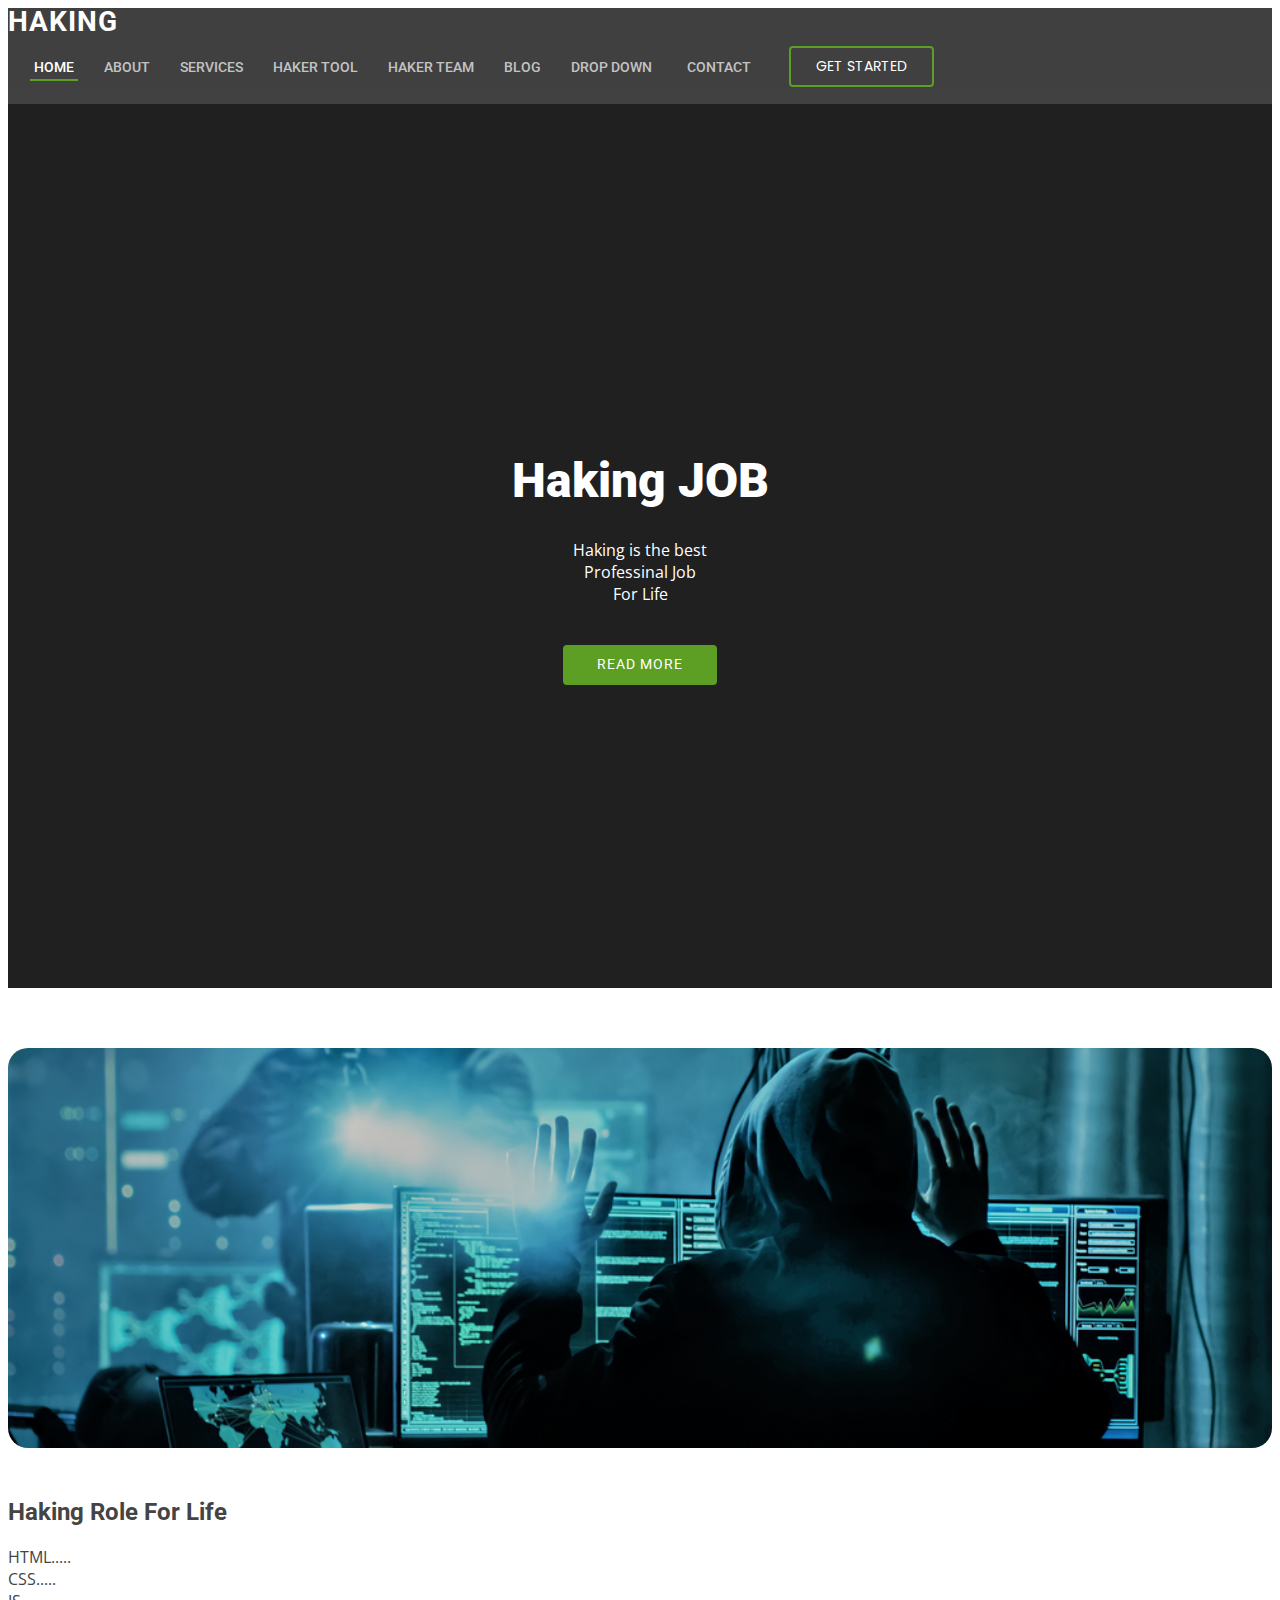
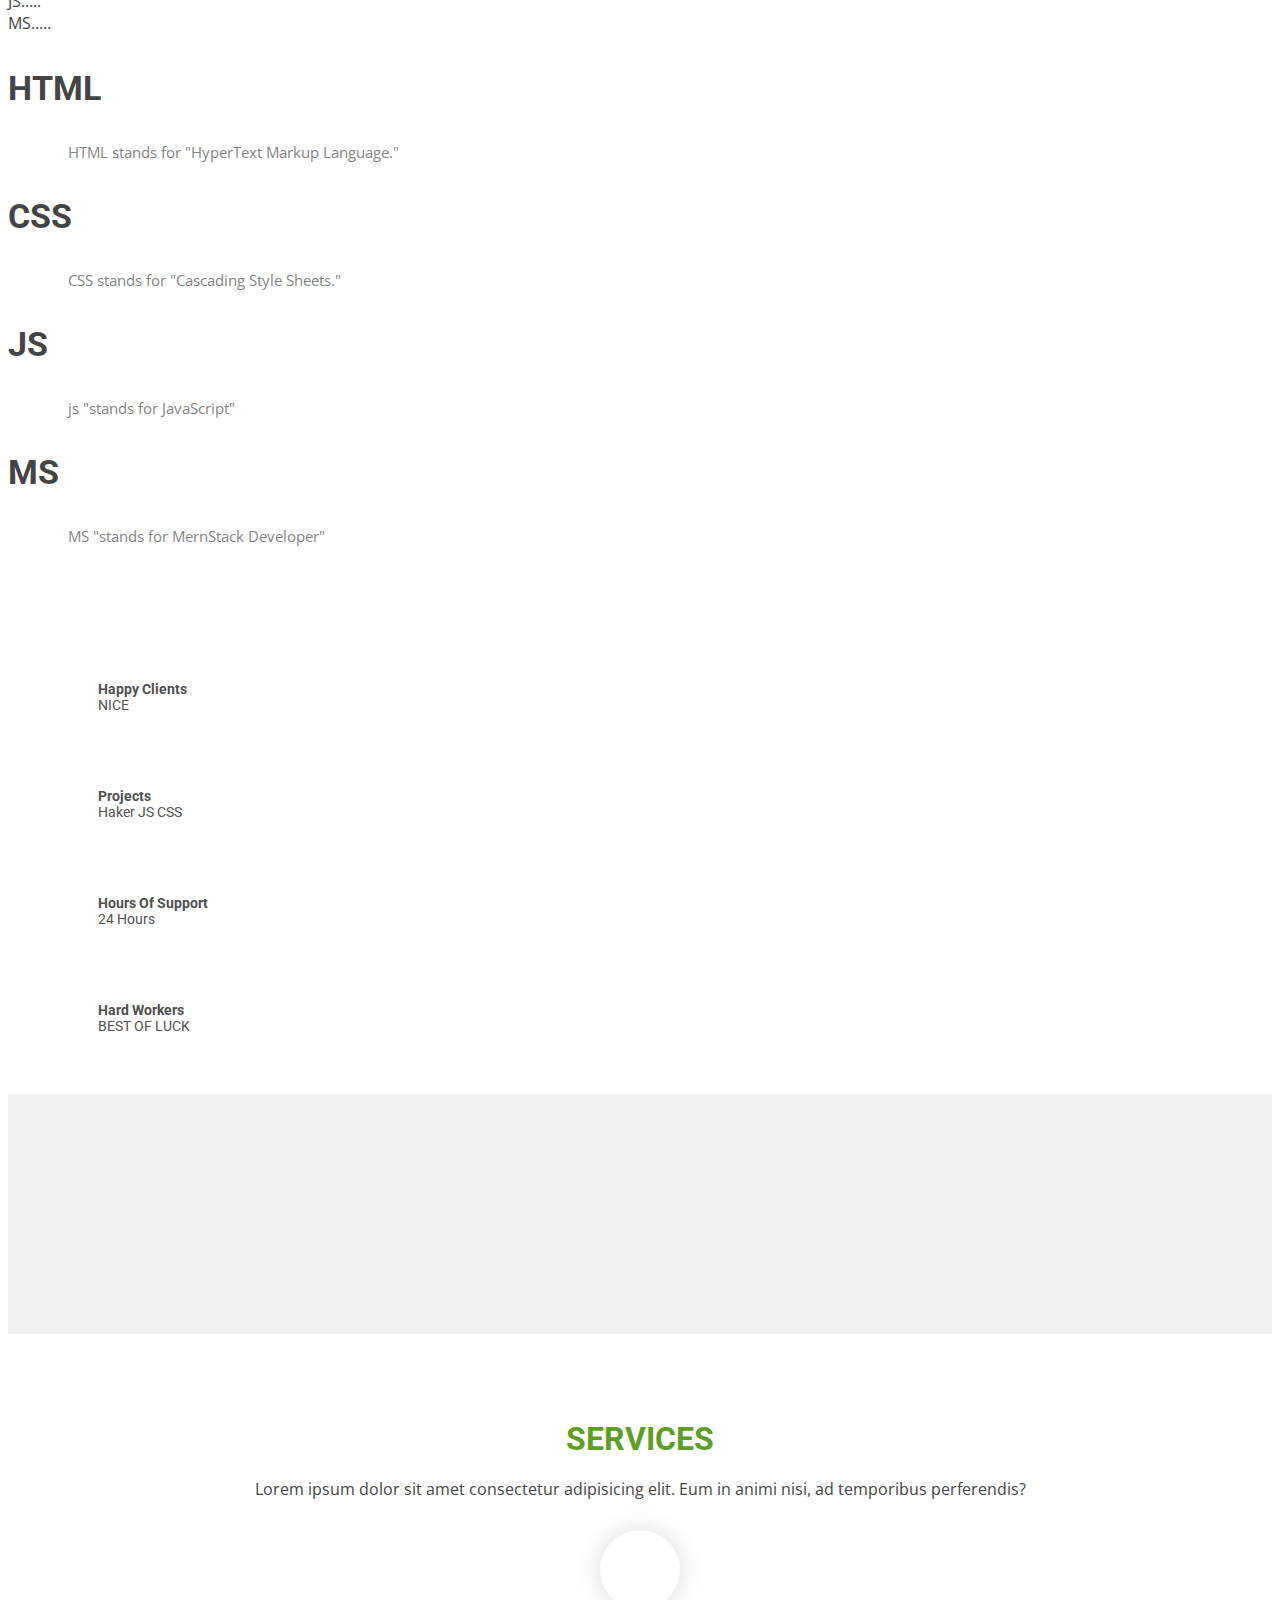
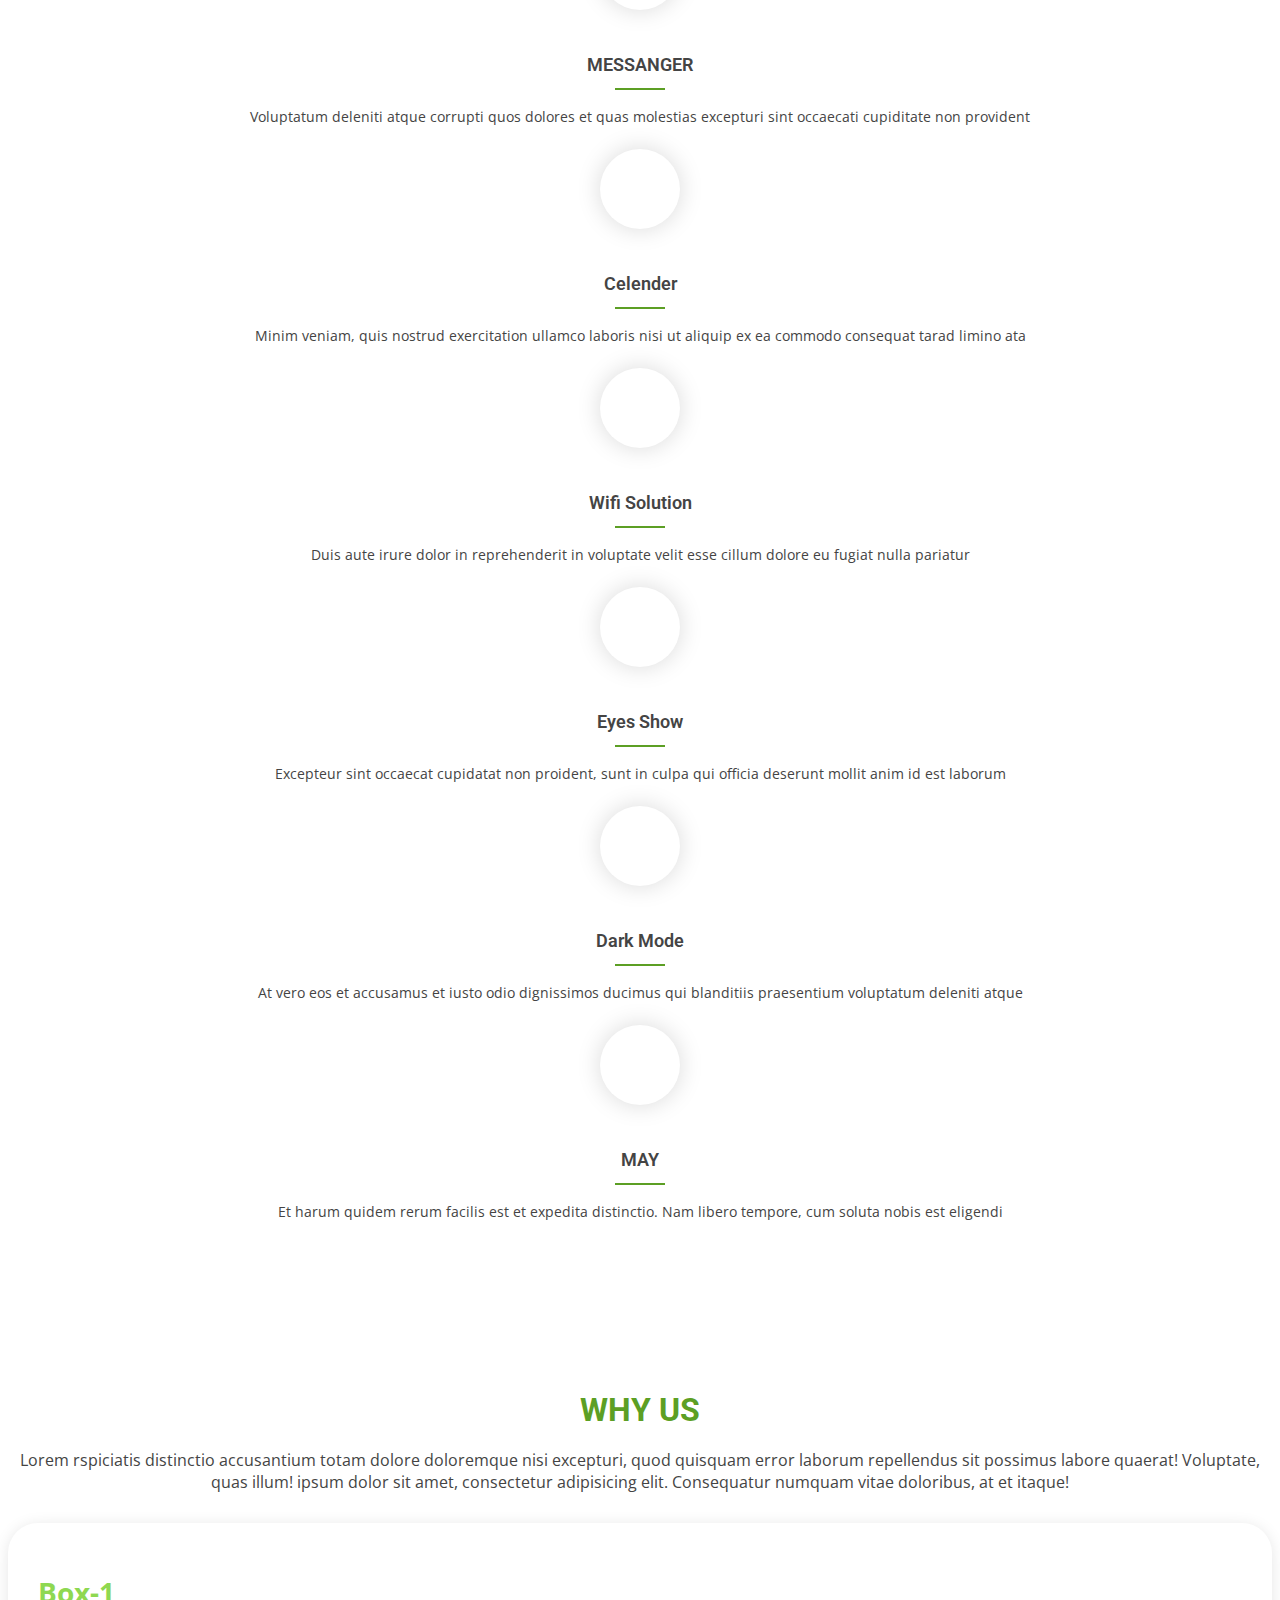
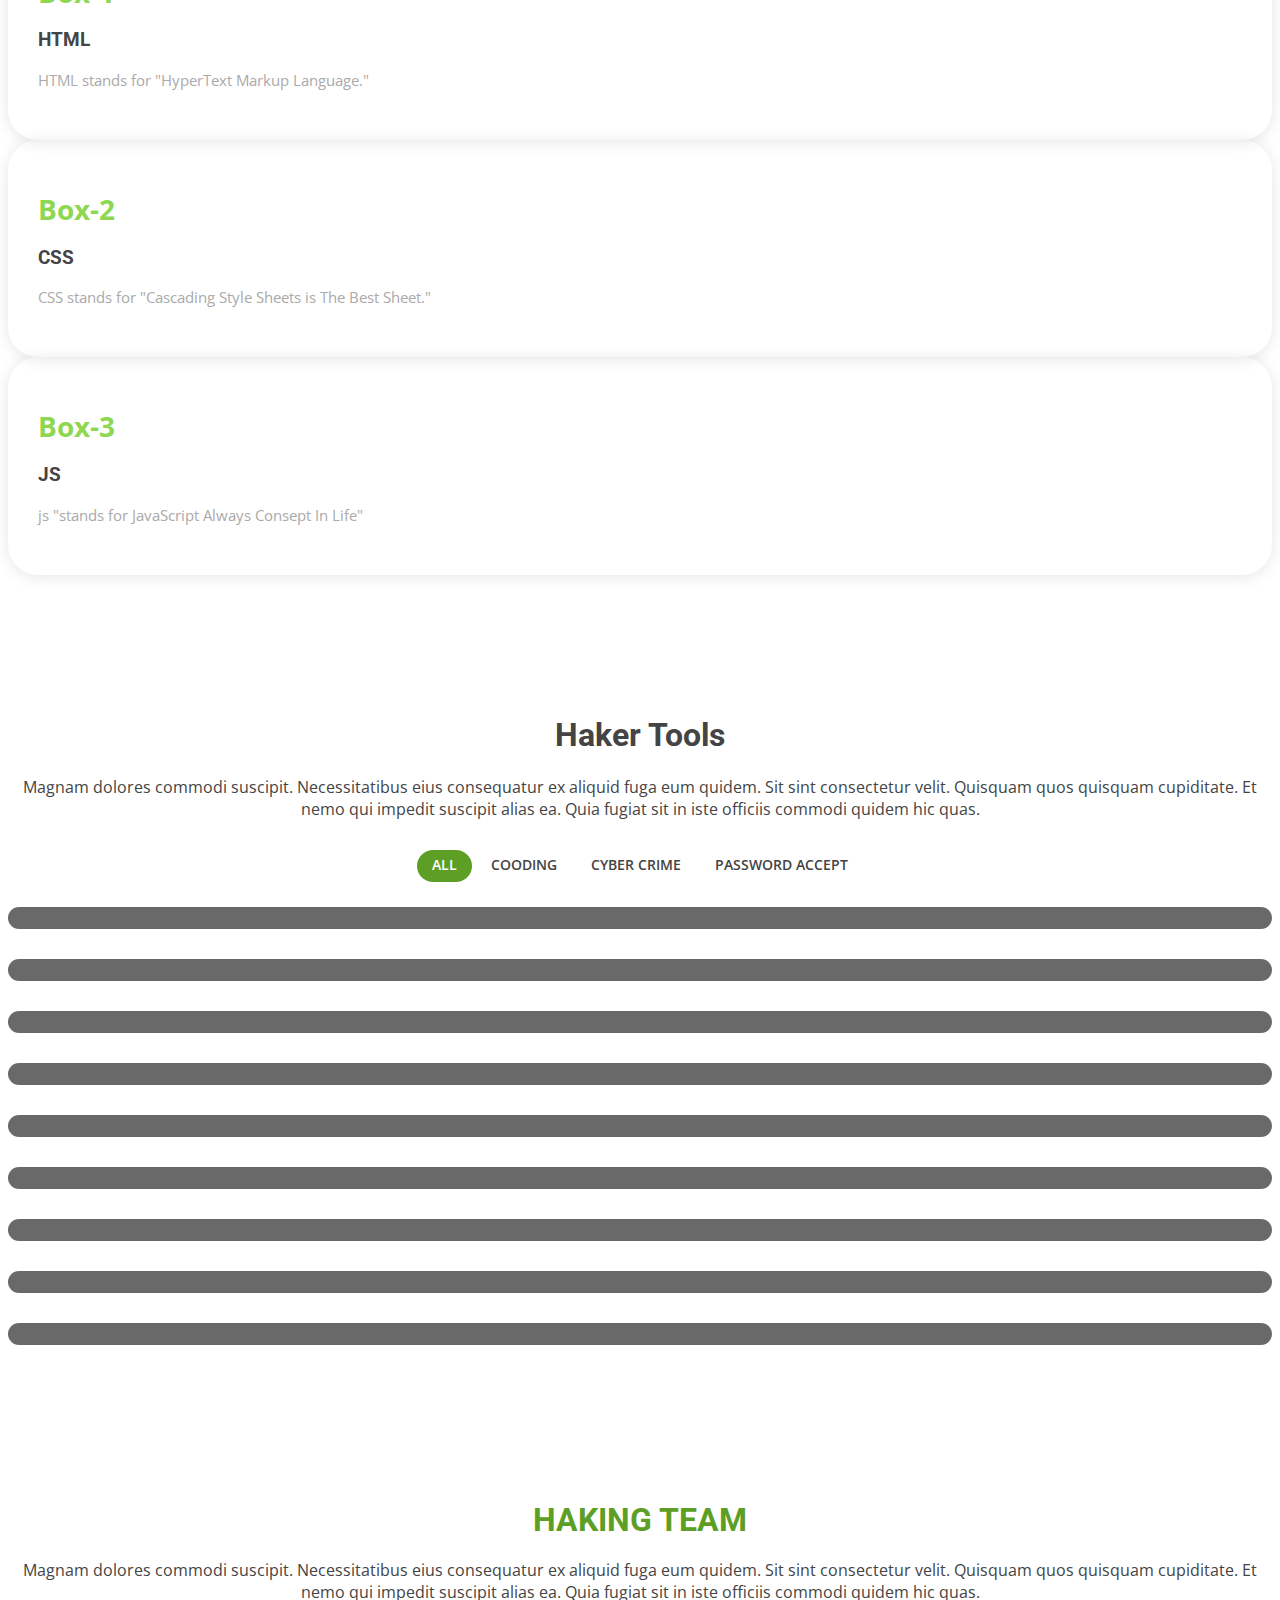
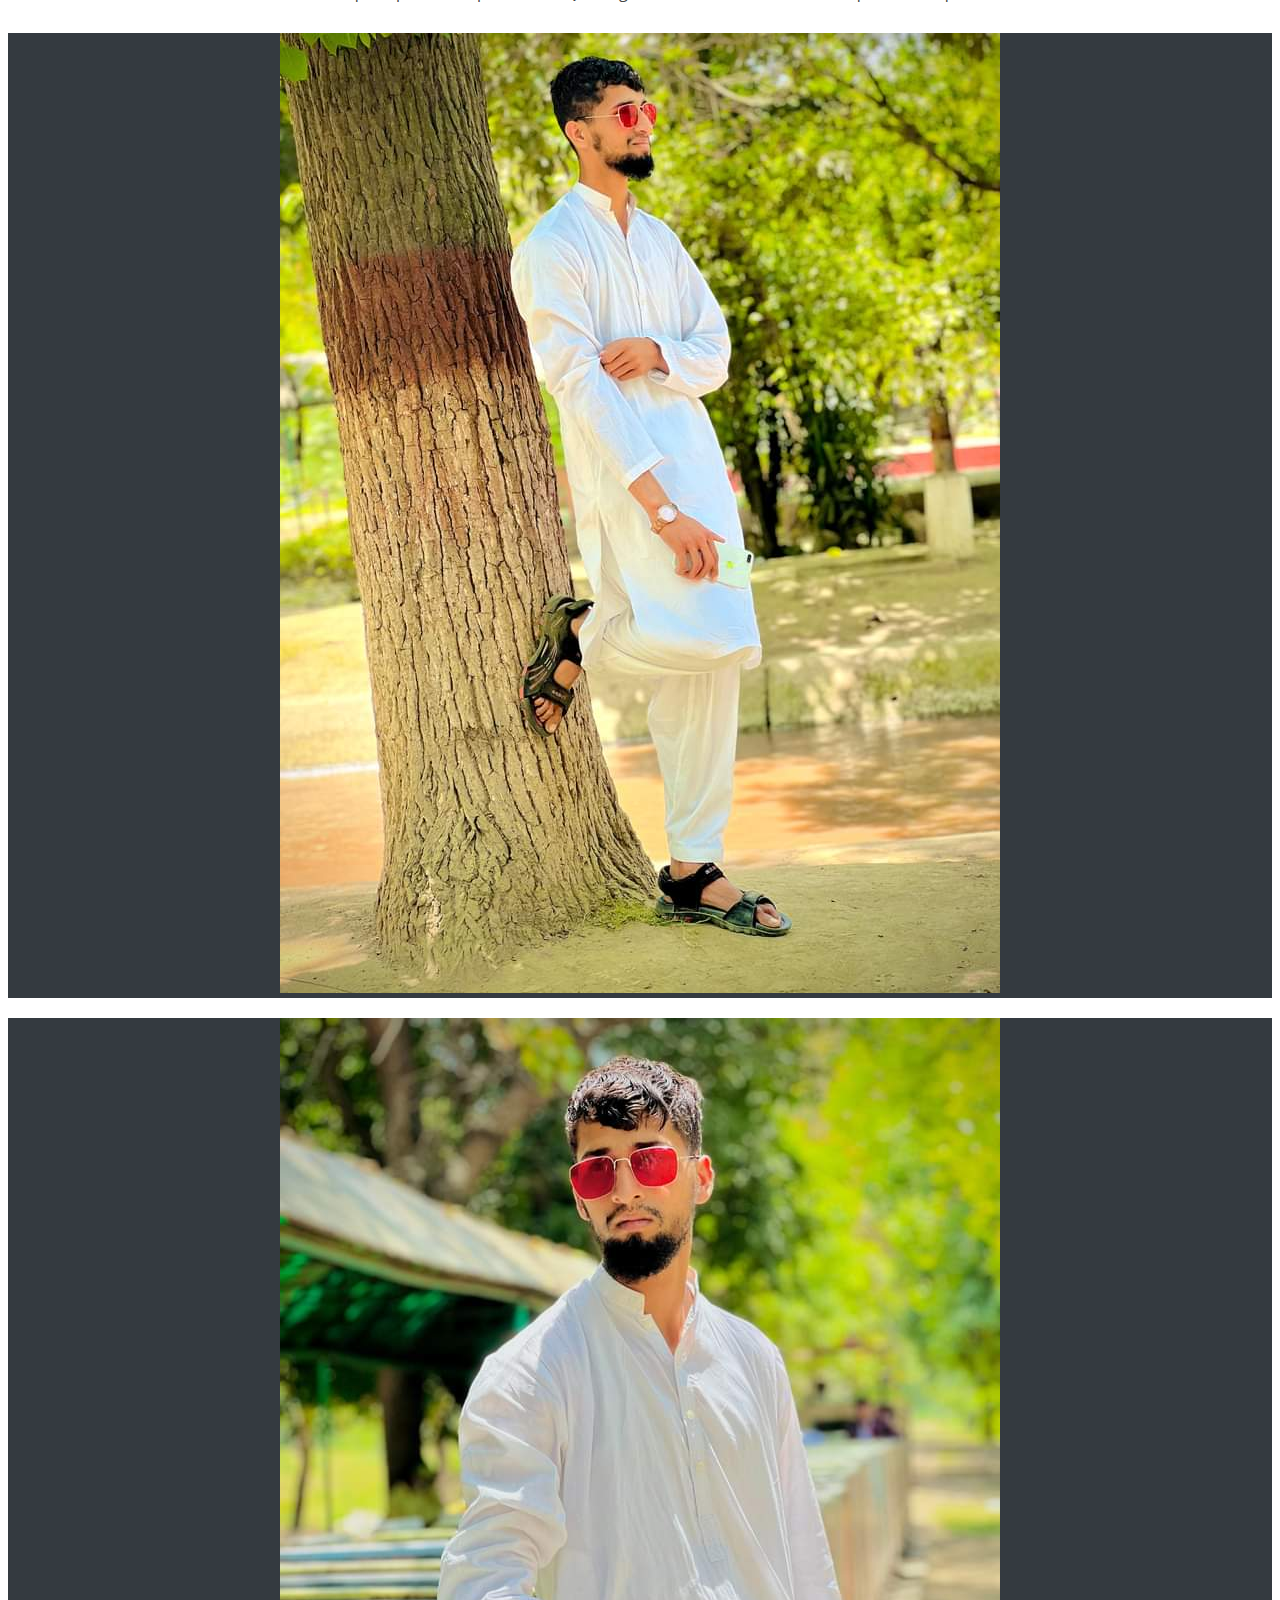
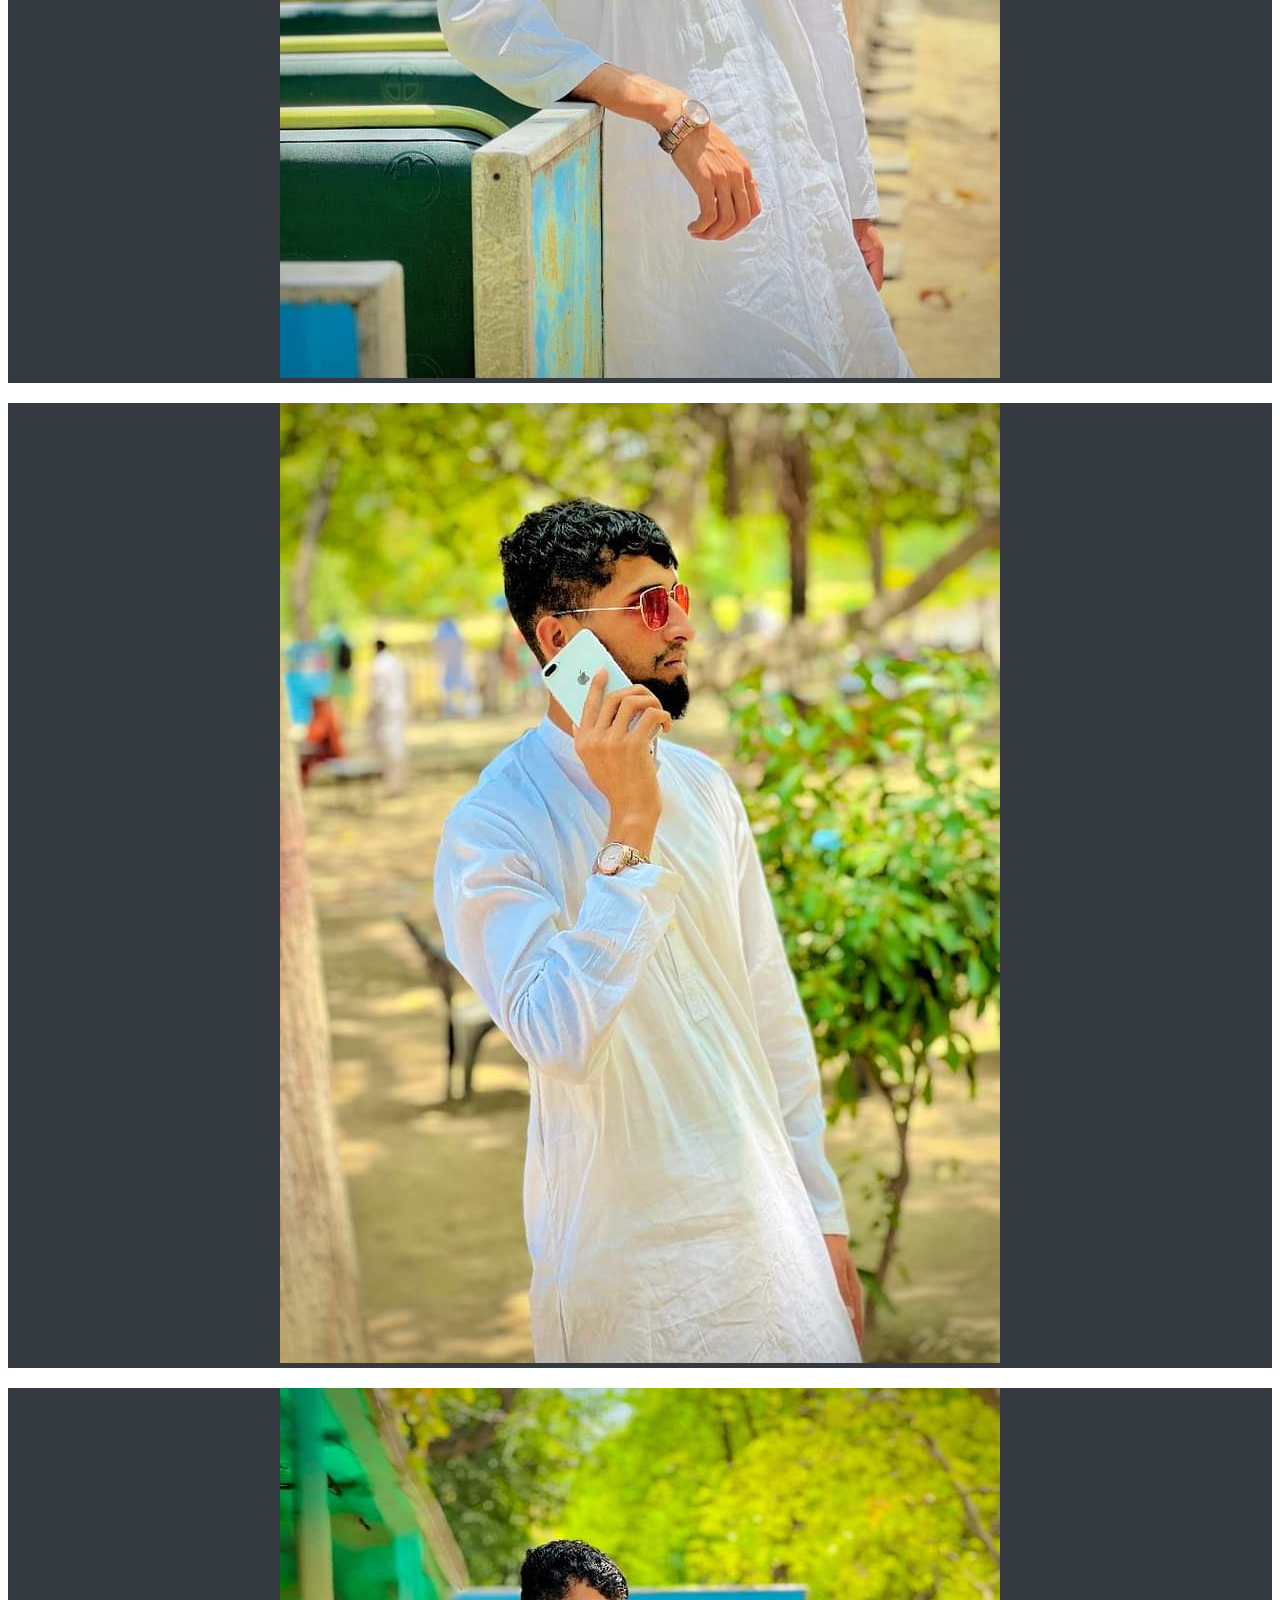
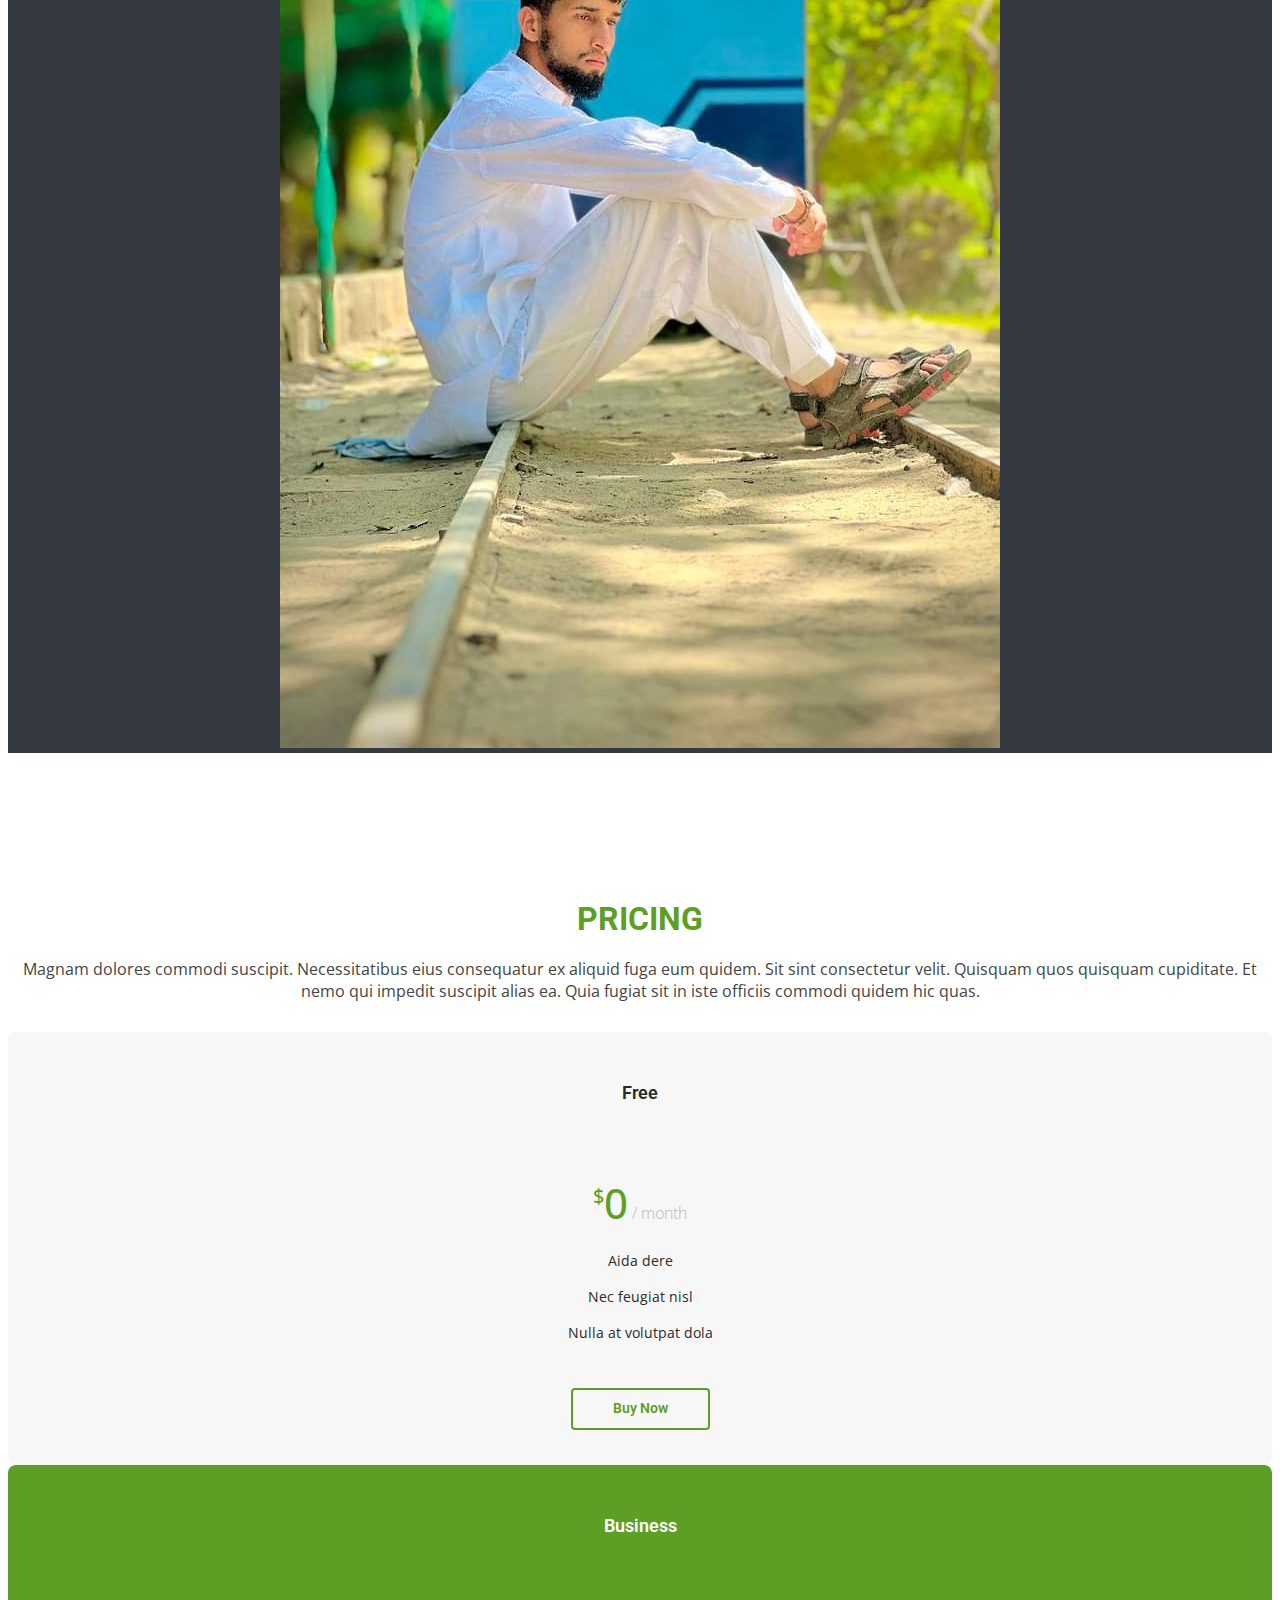
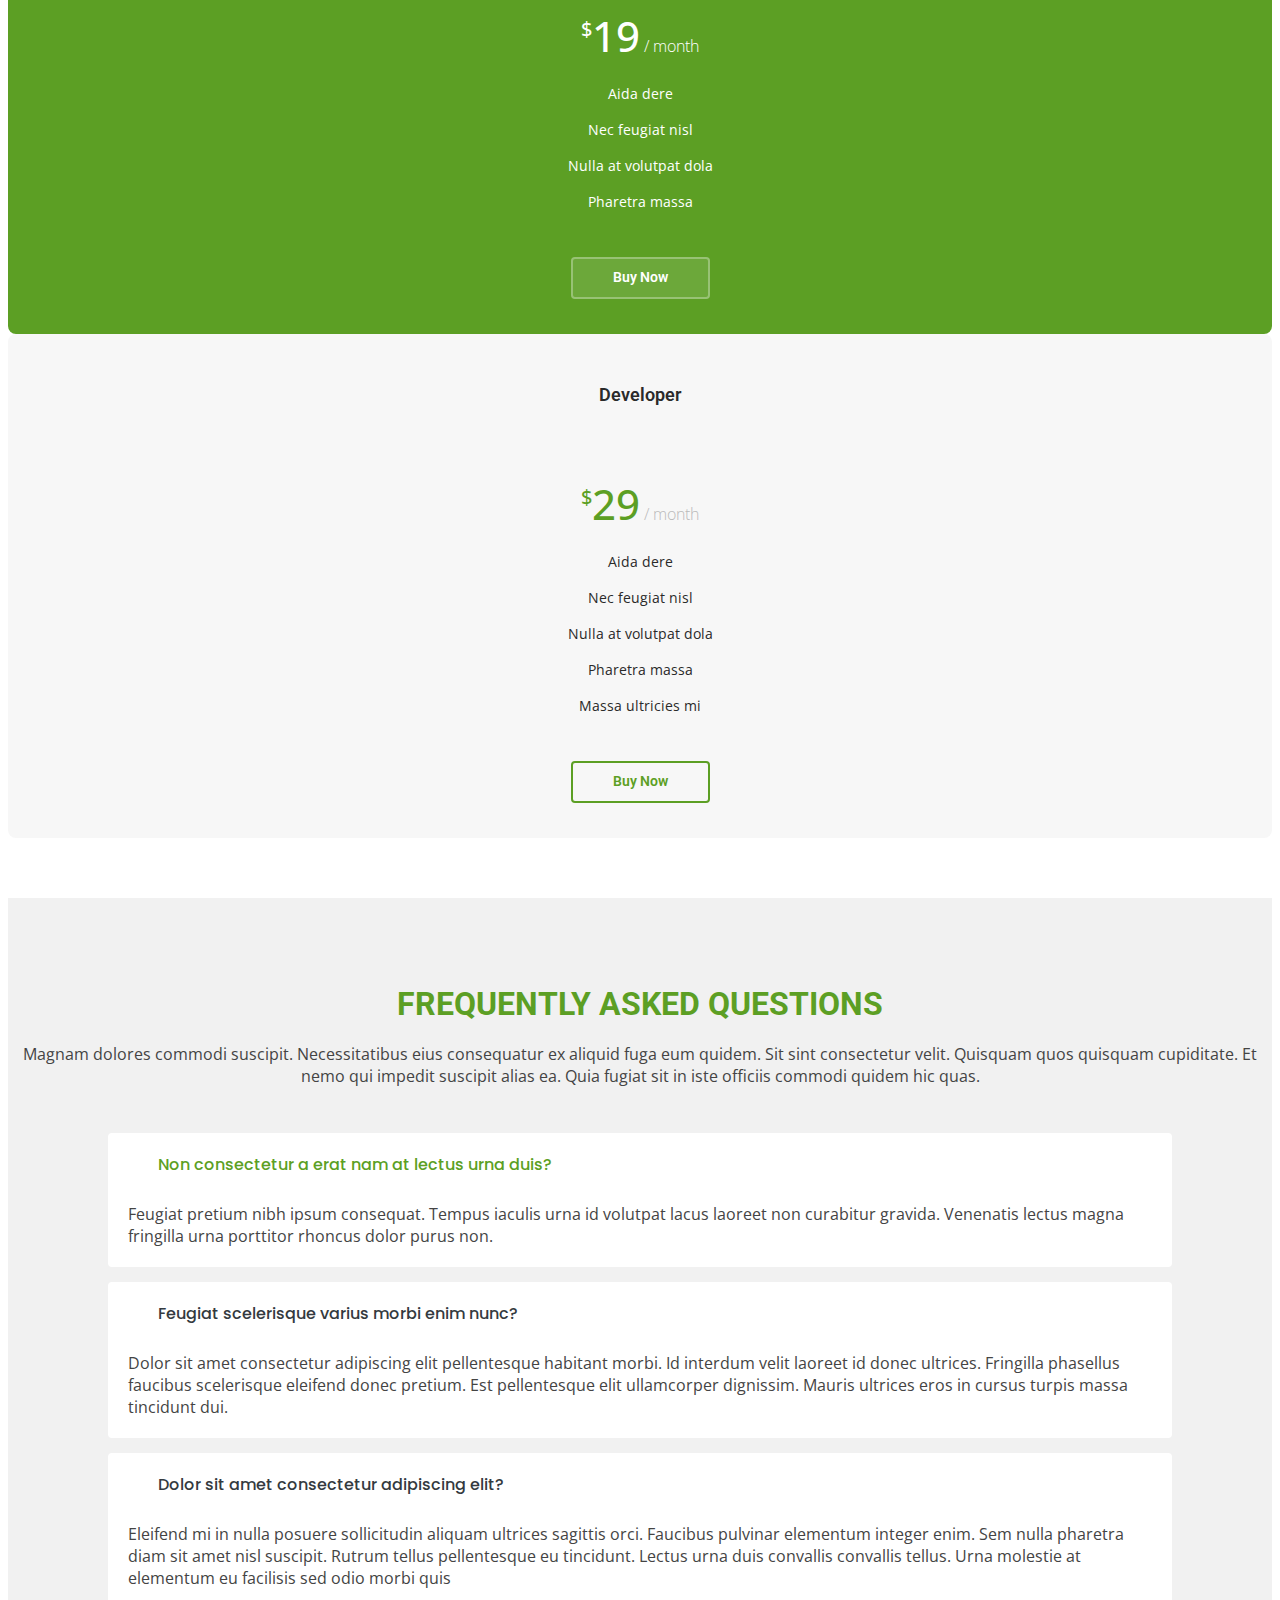
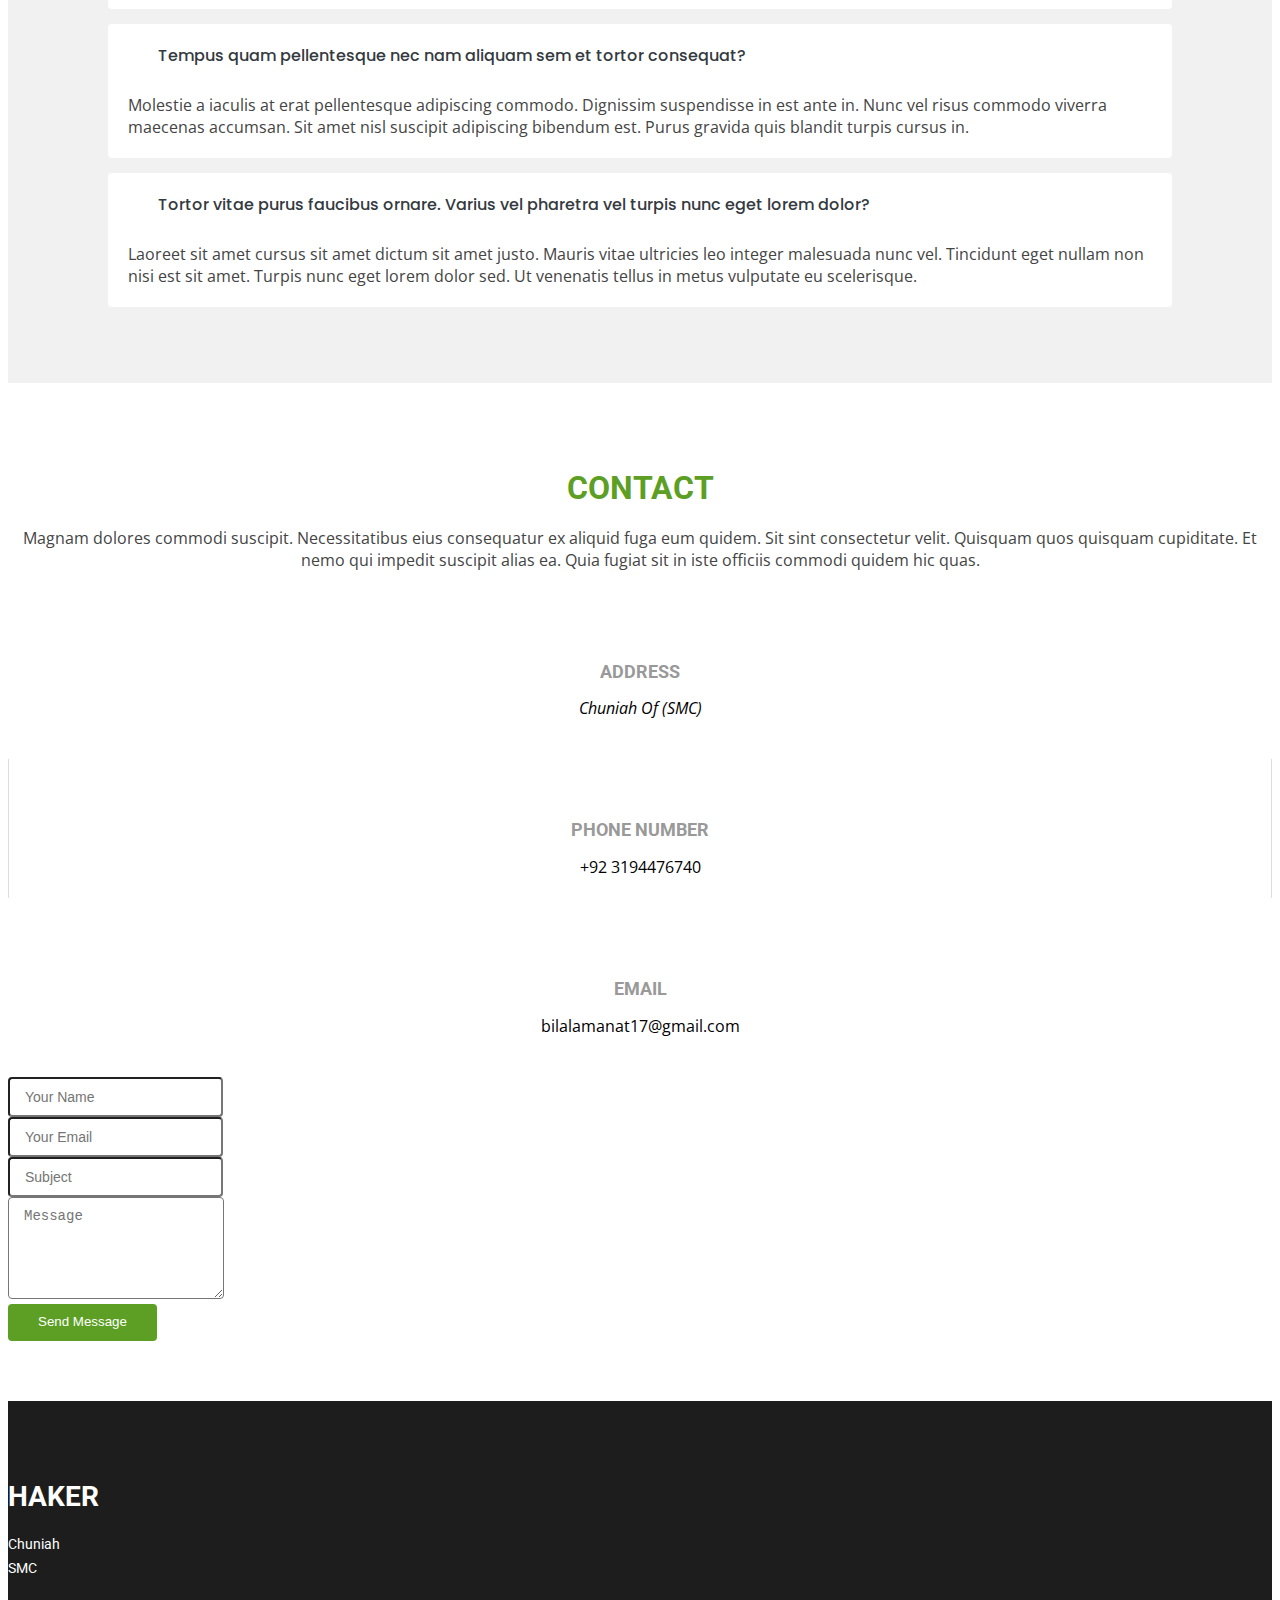
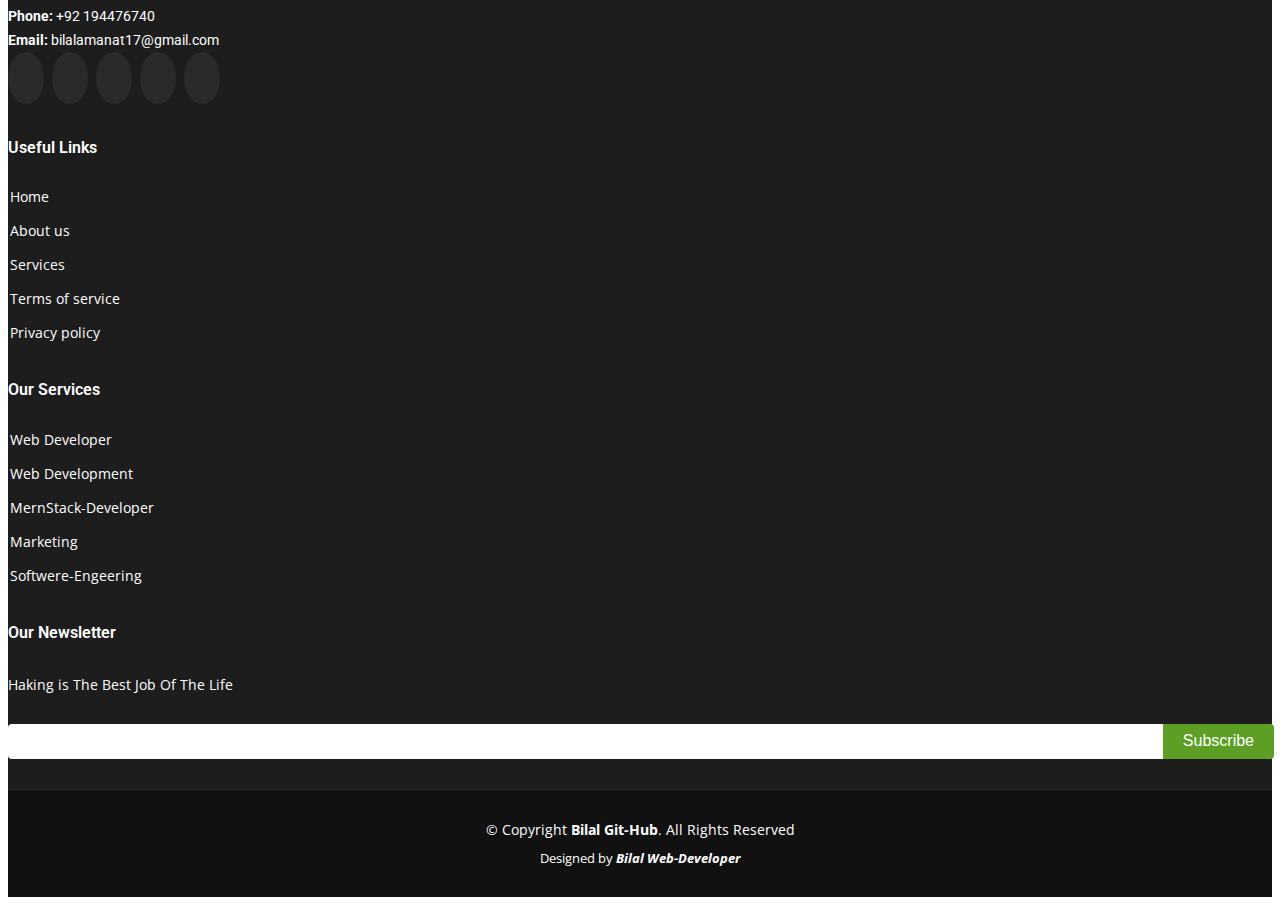
==== commit ffef6dcb: "Haker" ====
--- a/Groovin/index.html
+++ b/Groovin/index.html
@@ -51,8 +51,8 @@
           <li><a class="nav-link scrollto active" href="#hero">Home</a></li>
           <li><a class="nav-link scrollto" href="#about">About</a></li>
           <li><a class="nav-link scrollto" href="#services">Services</a></li>
-          <li><a class="nav-link scrollto " href="#portfolio">Portfolio</a></li>
-          <li><a class="nav-link scrollto" href="#team">Team</a></li>
+          <li><a class="nav-link scrollto " href="#portfolio">Haker Tool</a></li>
+          <li><a class="nav-link scrollto" href="#team">Haker Team</a></li>
           <li><a href="blog.html">Blog</a></li>
           <li class="dropdown"><a href="#"><span>Drop Down</span> <i class="bi bi-chevron-down"></i></a>
             <ul>
@@ -103,7 +103,7 @@
           </div>
 
           <!-- Slide 2 -->
-          <div class="carousel-item" style="background-image: url(assets/img/slide/slide-2.jpg);">
+          <div class="carousel-item" style="background-image: url(assets/img/slide/ddd.jpg);">
             <div class="carousel-container">
               <div class="carousel-content">
                 <h2 class="animate__animated animate__fadeInDown"><strong>Haking Show</strong></h2>
@@ -322,7 +322,7 @@
 
           <div class="col-lg-4">
             <div class="box">
-              <span>01</span>
+              <span>Box-1</span>
               <h3>HTML</h3>
               <p>HTML stands for "HyperText Markup Language."</p>
             </div>
@@ -330,18 +330,18 @@
 
           <div class="col-lg-4 mt-4 mt-lg-0">
             <div class="box">
-              <span>02</span>
+              <span>Box-2</span>
               <h3>CSS</h3>
                   <p>
-                    CSS stands for "Cascading Style Sheets."</p>
+                    CSS stands for "Cascading Style Sheets is The Best Sheet."</p>
             </div>
           </div>
 
           <div class="col-lg-4 mt-4 mt-lg-0">
             <div class="box">
-              <span>03</span>
+              <span>Box-3</span>
               <h3>JS</h3>
-                  <p>js "stands for JavaScript"</p>
+                  <p>js "stands for JavaScript Always Consept In Life"</p>
             </div>
           </div>
 
@@ -350,7 +350,7 @@
       </div>
     </section><!-- End Why Us Section -->
 
-    <!-- ======= Portfolio Section ======= -->
+    <!-- ======= Haker tool ======= -->
     <section id="portfolio" class="portfolio">
       <div class="container">
 
@@ -363,9 +363,9 @@
           <div class="col-lg-12 d-flex justify-content-center">
             <ul id="portfolio-flters">
               <li data-filter="*" class="filter-active">All</li>
-              <li data-filter=".filter-app">App</li>
-              <li data-filter=".filter-card">Card</li>
-              <li data-filter=".filter-web">Web</li>
+              <li data-filter=".filter-app">Cooding </li>
+              <li data-filter=".filter-card">cyber crime</li>
+              <li data-filter=".filter-web">Password Accept</li>
             </ul>
           </div>
         </div>
@@ -388,12 +388,12 @@
 
           <div class="col-lg-4 col-md-6 portfolio-item filter-web">
             <div class="portfolio-wrap">
-              <img src="assets/img/portfolio/a2.jpg" class="img-fluid" alt="">
+              <img src="assets/img/portfolio/a6.jpg" class="img-fluid" alt="">
               <div class="portfolio-info">
                 <h4>HAKER</h4>
-                <p>Cooding</p>
+                <p>Password Accept</p>
                 <div class="portfolio-links">
-                  <a href="assets/img/portfolio/a2.jpg" data-gallery="portfolioGallery" class="portfolio-lightbox" title="Web 3"><i class="bx bx-plus"></i></a>
+                  <a href="assets/img/portfolio/a6.jpg" data-gallery="portfolioGallery" class="portfolio-lightbox" title="Web 3"><i class="bx bx-plus"></i></a>
                   <a href="portfolio-details.html" title="More Details"><i class="bx bx-link"></i></a>
                 </div>
               </div>
@@ -419,7 +419,7 @@
               <img src="assets/img/portfolio/a4.jpg" class="img-fluid" alt="">
               <div class="portfolio-info">
                 <h4>HAKER</h4>
-                <p>Password Accept</p>
+                <p>cyber crime</p>
                 <div class="portfolio-links">
                   <a href="assets/img/portfolio/a4.jpg" data-gallery="portfolioGallery" class="portfolio-lightbox" title="Card 2"><i class="bx bx-plus"></i></a>
                   <a href="portfolio-details.html" title="More Details"><i class="bx bx-link"></i></a>
@@ -444,12 +444,12 @@
 
           <div class="col-lg-4 col-md-6 portfolio-item filter-app">
             <div class="portfolio-wrap">
-              <img src="assets/img/portfolio/a6.jpg" class="img-fluid" alt="">
+              <img src="assets/img/portfolio/a2.jpg" class="img-fluid" alt="">
               <div class="portfolio-info">
                 <h4>HAKER</h4>
-                <p>Password Accept</p>
+                <p>Cooding</p>
                 <div class="portfolio-links">
-                  <a href="assets/img/portfolio/a6.jpg" data-gallery="portfolioGallery" class="portfolio-lightbox" title="App 3"><i class="bx bx-plus"></i></a>
+                  <a href="assets/img/portfolio/a2.jpg" data-gallery="portfolioGallery" class="portfolio-lightbox" title="App 3"><i class="bx bx-plus"></i></a>
                   <a href="portfolio-details.html" title="More Details"><i class="bx bx-link"></i></a>
                 </div>
               </div>
@@ -517,11 +517,11 @@
 
           <div class="col-xl-3 col-lg-4 col-md-6">
             <div class="member">
-              <img src="assets/img/team/_DSC1829.JPG" class="img-fluid" alt="">
+              <img src="assets/img/team/1.jpg" class="img-fluid" alt="">
               <div class="member-info">
                 <div class="member-info-content">
-                  <h4>Walter White</h4>
-                  <span>Chief Executive Officer</span>
+                  <h4>Bilal Web-Developer</h4>
+                  <span>i am the Developer at AAMAX</span>
                   <div class="social">
                     <a href=""><i class="bi bi-twitter"></i></a>
                     <a href=""><i class="bi bi-facebook"></i></a>
@@ -535,11 +535,11 @@
 
           <div class="col-xl-3 col-lg-4 col-md-6" data-wow-delay="0.1s">
             <div class="member">
-              <img src="assets/img/team/118449413_2399100317066601_5421461407984753522_n.jpg" class="img-fluid" alt="">
+              <img src="assets/img/team/2.jpg" class="img-fluid" alt="">
               <div class="member-info">
                 <div class="member-info-content">
-                  <h4>Sarah Jhonson</h4>
-                  <span>Product Manager</span>
+                  <h4>Bilal Softwere-Engeering</h4>
+                  <span>i am the Softwere-Engeering at AAMAX</span>>
                   <div class="social">
                     <a href=""><i class="bi bi-twitter"></i></a>
                     <a href=""><i class="bi bi-facebook"></i></a>
@@ -553,11 +553,11 @@
 
           <div class="col-xl-3 col-lg-4 col-md-6" data-wow-delay="0.2s">
             <div class="member">
-              <img src="assets/img/team/FB_IMG_1651956784045.jpg" class="img-fluid" alt="">
+              <img src="assets/img/team/3.jpg" class="img-fluid" alt="">
               <div class="member-info">
                 <div class="member-info-content">
-                  <h4>William Anderson</h4>
-                  <span>CTO</span>
+                  <h4>Bilal MernStack-Developer</h4>
+                  <span>i am the MernStack-Developer at AAMAX</span>>
                   <div class="social">
                     <a href=""><i class="bi bi-twitter"></i></a>
                     <a href=""><i class="bi bi-facebook"></i></a>
@@ -568,14 +568,13 @@
               </div>
             </div>
           </div>
-
           <div class="col-xl-3 col-lg-4 col-md-6" data-wow-delay="0.3s">
             <div class="member">
-              <img src="assets/img/team/WhatsApp Image 2023-07-30 at 3.46.45 AM.jpeg" class="img-fluid" alt="">
+              <img src="assets/img/team/4.jpg" class="img-fluid" alt="">
               <div class="member-info">
                 <div class="member-info-content">
-                  <h4>Amanda Jepson</h4>
-                  <span>Accountant</span>
+                  <h4>Bilal HAKER</h4>
+                  <span>i am the HAKER at AAMAX</span>>
                   <div class="social">
                     <a href=""><i class="bi bi-twitter"></i></a>
                     <a href=""><i class="bi bi-facebook"></i></a>
@@ -611,8 +610,7 @@
                 <li>Aida dere</li>
                 <li>Nec feugiat nisl</li>
                 <li>Nulla at volutpat dola</li>
-                <li class="na">Pharetra massa</li>
-                <li class="na">Massa ultricies mi</li>
+               
               </ul>
               <div class="btn-wrap">
                 <a href="#" class="btn-buy">Buy Now</a>
@@ -629,7 +627,7 @@
                 <li>Nec feugiat nisl</li>
                 <li>Nulla at volutpat dola</li>
                 <li>Pharetra massa</li>
-                <li class="na">Massa ultricies mi</li>
+               
               </ul>
               <div class="btn-wrap">
                 <a href="#" class="btn-buy">Buy Now</a>
@@ -736,7 +734,7 @@
             <div class="contact-address">
               <i class="bi bi-geo-alt"></i>
               <h3>Address</h3>
-              <address>A108 Adam Street, NY 535022, USA</address>
+              <address>Chuniah Of (SMC)</address>
             </div>
           </div>
 
@@ -744,7 +742,7 @@
             <div class="contact-phone">
               <i class="bi bi-phone"></i>
               <h3>Phone Number</h3>
-              <p><a href="tel:+155895548855">+1 5589 55488 55</a></p>
+              <p><a href="tel:+155895548855">+92 3194476740</a></p>
             </div>
           </div>
 
@@ -752,7 +750,7 @@
             <div class="contact-email">
               <i class="bi bi-envelope"></i>
               <h3>Email</h3>
-              <p><a href="mailto:info@example.com">info@example.com</a></p>
+              <p><a href="mailto:info@example.com">bilalamanat17@gmail.com</a></p>
             </div>
           </div>
 
@@ -796,12 +794,12 @@
 
           <div class="col-lg-3 col-md-6">
             <div class="footer-info">
-              <h3>Groovin</h3>
+              <h1>HAKER</h1>
               <p>
-                A108 Adam Street <br>
-                NY 535022, USA<br><br>
-                <strong>Phone:</strong> +1 5589 55488 55<br>
-                <strong>Email:</strong> info@example.com<br>
+               Chuniah <br>
+                SMC<br><br>
+                <strong>Phone:</strong> +92 194476740<br>
+                <strong>Email:</strong> bilalamanat17@gmail.com<br>
               </p>
               <div class="social-links mt-3">
                 <a href="#" class="twitter"><i class="bx bxl-twitter"></i></a>
@@ -827,17 +825,17 @@
           <div class="col-lg-3 col-md-6 footer-links">
             <h4>Our Services</h4>
             <ul>
-              <li><i class="bx bx-chevron-right"></i> <a href="#">Web Design</a></li>
+              <li><i class="bx bx-chevron-right"></i> <a href="#">Web Developer</a></li>
               <li><i class="bx bx-chevron-right"></i> <a href="#">Web Development</a></li>
-              <li><i class="bx bx-chevron-right"></i> <a href="#">Product Management</a></li>
+              <li><i class="bx bx-chevron-right"></i> <a href="#">MernStack-Developer</a></li>
               <li><i class="bx bx-chevron-right"></i> <a href="#">Marketing</a></li>
-              <li><i class="bx bx-chevron-right"></i> <a href="#">Graphic Design</a></li>
+              <li><i class="bx bx-chevron-right"></i> <a href="#">Softwere-Engeering</a></li>
             </ul>
           </div>
 
           <div class="col-lg-4 col-md-6 footer-newsletter">
             <h4>Our Newsletter</h4>
-            <p>Tamen quem nulla quae legam multos aute sint culpa legam noster magna</p>
+            <p>Haking is The Best Job Of The Life</p>
             <form action="" method="post">
               <input type="email" name="email"><input type="submit" value="Subscribe">
             </form>
@@ -850,14 +848,14 @@
 
     <div class="container">
       <div class="copyright">
-        &copy; Copyright <strong><span>Groovin</span></strong>. All Rights Reserved
+        &copy; Copyright <strong><span>Bilal Git-Hub</span></strong>. All Rights Reserved
       </div>
       <div class="credits">
         <!-- All the links in the footer should remain intact. -->
         <!-- You can delete the links only if you purchased the pro version. -->
         <!-- Licensing information: https://bootstrapmade.com/license/ -->
         <!-- Purchase the pro version with working PHP/AJAX contact form: https://bootstrapmade.com/groovin-free-bootstrap-theme/ -->
-        Designed by <a href="https://bootstrapmade.com/">BootstrapMade</a>
+        Designed by <em><strong>Bilal Web-Developer</strong></em></a>
       </div>
     </div>
   </footer><!-- End Footer -->
--- a/Groovin/assets/css/style.css
+++ b/Groovin/assets/css/style.css
@@ -553,7 +553,6 @@
     width: 5%;
   }
 }
-
 /*--------------------------------------------------------------
 # Sections General
 --------------------------------------------------------------*/
@@ -626,6 +625,7 @@
   background-size: cover;
   min-height: 400px;
   border-radius: 20px;
+  transition: cubic-bezier(0.165, 0.84, 0.44, 1);
 }
 
 @media (max-width: 991px) {
@@ -794,6 +794,7 @@
   padding: 50px 30px;
   box-shadow: 0px 2px 15px rgba(0, 0, 0, 0.1);
   transition: all ease-in-out 0.3s;
+  border-radius: 30px;
 }
 
 .why-us .box span {
@@ -831,10 +832,11 @@
 }
 
 /*--------------------------------------------------------------
-# Portfolio
+# Haking Tool
 --------------------------------------------------------------*/
 .portfolio .portfolio-item {
   margin-bottom: 30px;
+
 }
 
 .portfolio #portfolio-flters {
@@ -842,6 +844,7 @@
   margin: 0 auto 20px auto;
   list-style: none;
   text-align: center;
+
 }
 
 .portfolio #portfolio-flters li {
@@ -856,16 +859,19 @@
   margin-bottom: 5px;
   transition: all 0.3s ease-in-out;
   border-radius: 3px;
+  border-radius: 100px;
 }
 
 .portfolio #portfolio-flters li:hover,
 .portfolio #portfolio-flters li.filter-active {
   color: #fff;
   background: #5c9f24;
+  
 }
 
 .portfolio #portfolio-flters li:last-child {
   margin-right: 0;
+
 }
 
 .portfolio .portfolio-wrap {
@@ -874,6 +880,7 @@
   overflow: hidden;
   z-index: 1;
   background: rgba(42, 42, 42, 0.7);
+  border-radius: 50px;
 }
 
 .portfolio .portfolio-wrap::before {
@@ -1023,7 +1030,8 @@
 --------------------------------------------------------------*/
 .team {
   background: #fff;
-  padding: 60px 0;
+  padding: 40px 0;
+
 }
 
 .team .member {
@@ -1031,6 +1039,7 @@
   margin-bottom: 20px;
   background: #343a40;
   position: relative;
+ 
 }
 
 .team .member .member-info {
@@ -1044,22 +1053,26 @@
   left: 0;
   right: 0;
   transition: 0.2s;
+  border-radius: 50px;
 }
 
 .team .member .member-info-content {
-  margin-top: -50px;
+  margin-top: 50px;
   transition: margin 0.2s;
+ 
 }
 
 .team .member:hover .member-info {
   background: rgba(0, 0, 0, 0.7);
   opacity: 1;
   transition: 0.4s;
+
 }
 
 .team .member:hover .member-info-content {
   margin-top: 0;
   transition: margin 0.4s;
+  
 }
 
 .team .member h4 {
@@ -1067,6 +1080,7 @@
   margin-bottom: 2px;
   font-size: 18px;
   color: #fff;
+ 
 }
 
 .team .member span {
@@ -1074,26 +1088,34 @@
   display: block;
   font-size: 13px;
   color: #fff;
+ 
 }
 
 .team .member .social {
   margin-top: 15px;
+
+
 }
 
 .team .member .social a {
   transition: color 0.3s;
   color: #fff;
+
+
 }
 
 .team .member .social a:hover {
-  color: #5c9f24;
+  color: #4400ff;
+
+
 }
 
 .team .member .social i {
   font-size: 18px;
   margin: 0 2px;
-  border-radius: 100px;
-}
+  border-radius: 50px;
+}
+
 
 /*--------------------------------------------------------------
 # Pricing
@@ -1105,6 +1127,7 @@
   border-radius: 8px;
   position: relative;
   overflow: hidden;
+  
 }
 
 .pricing .box h3 {
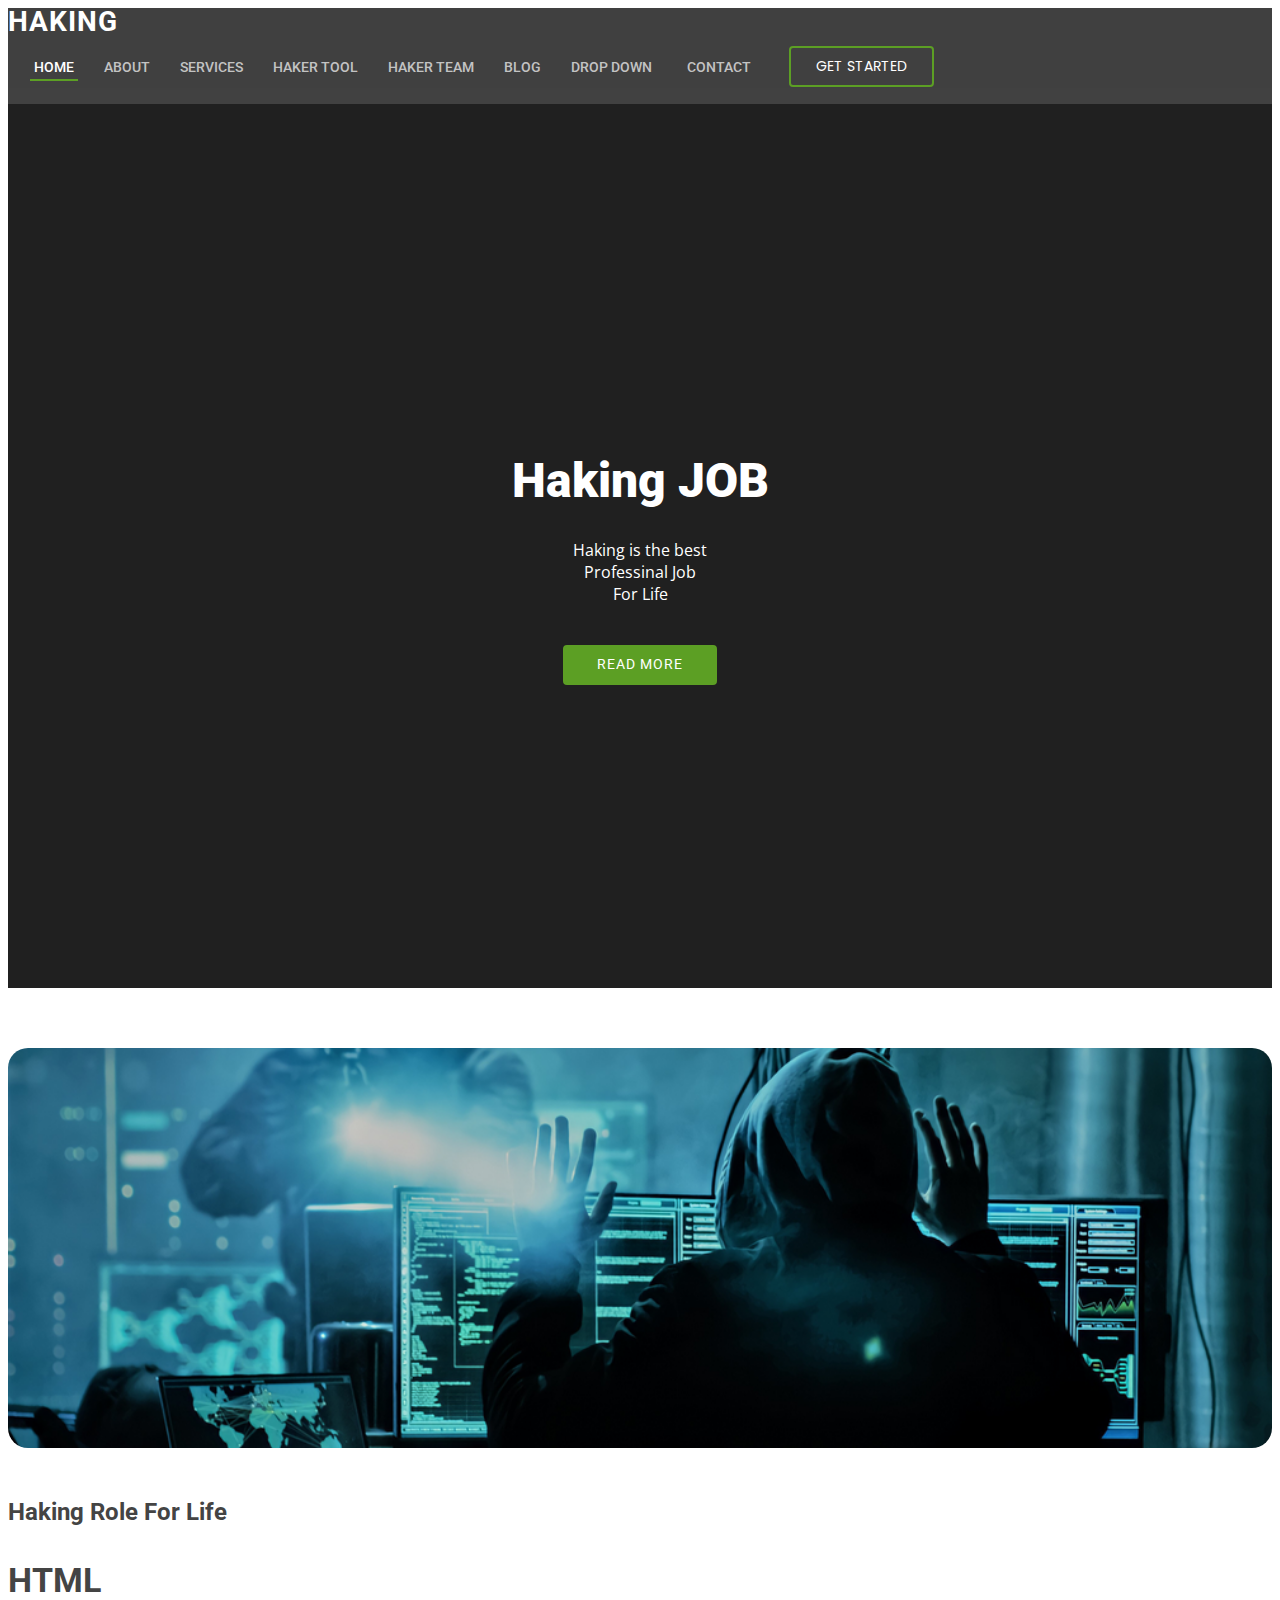
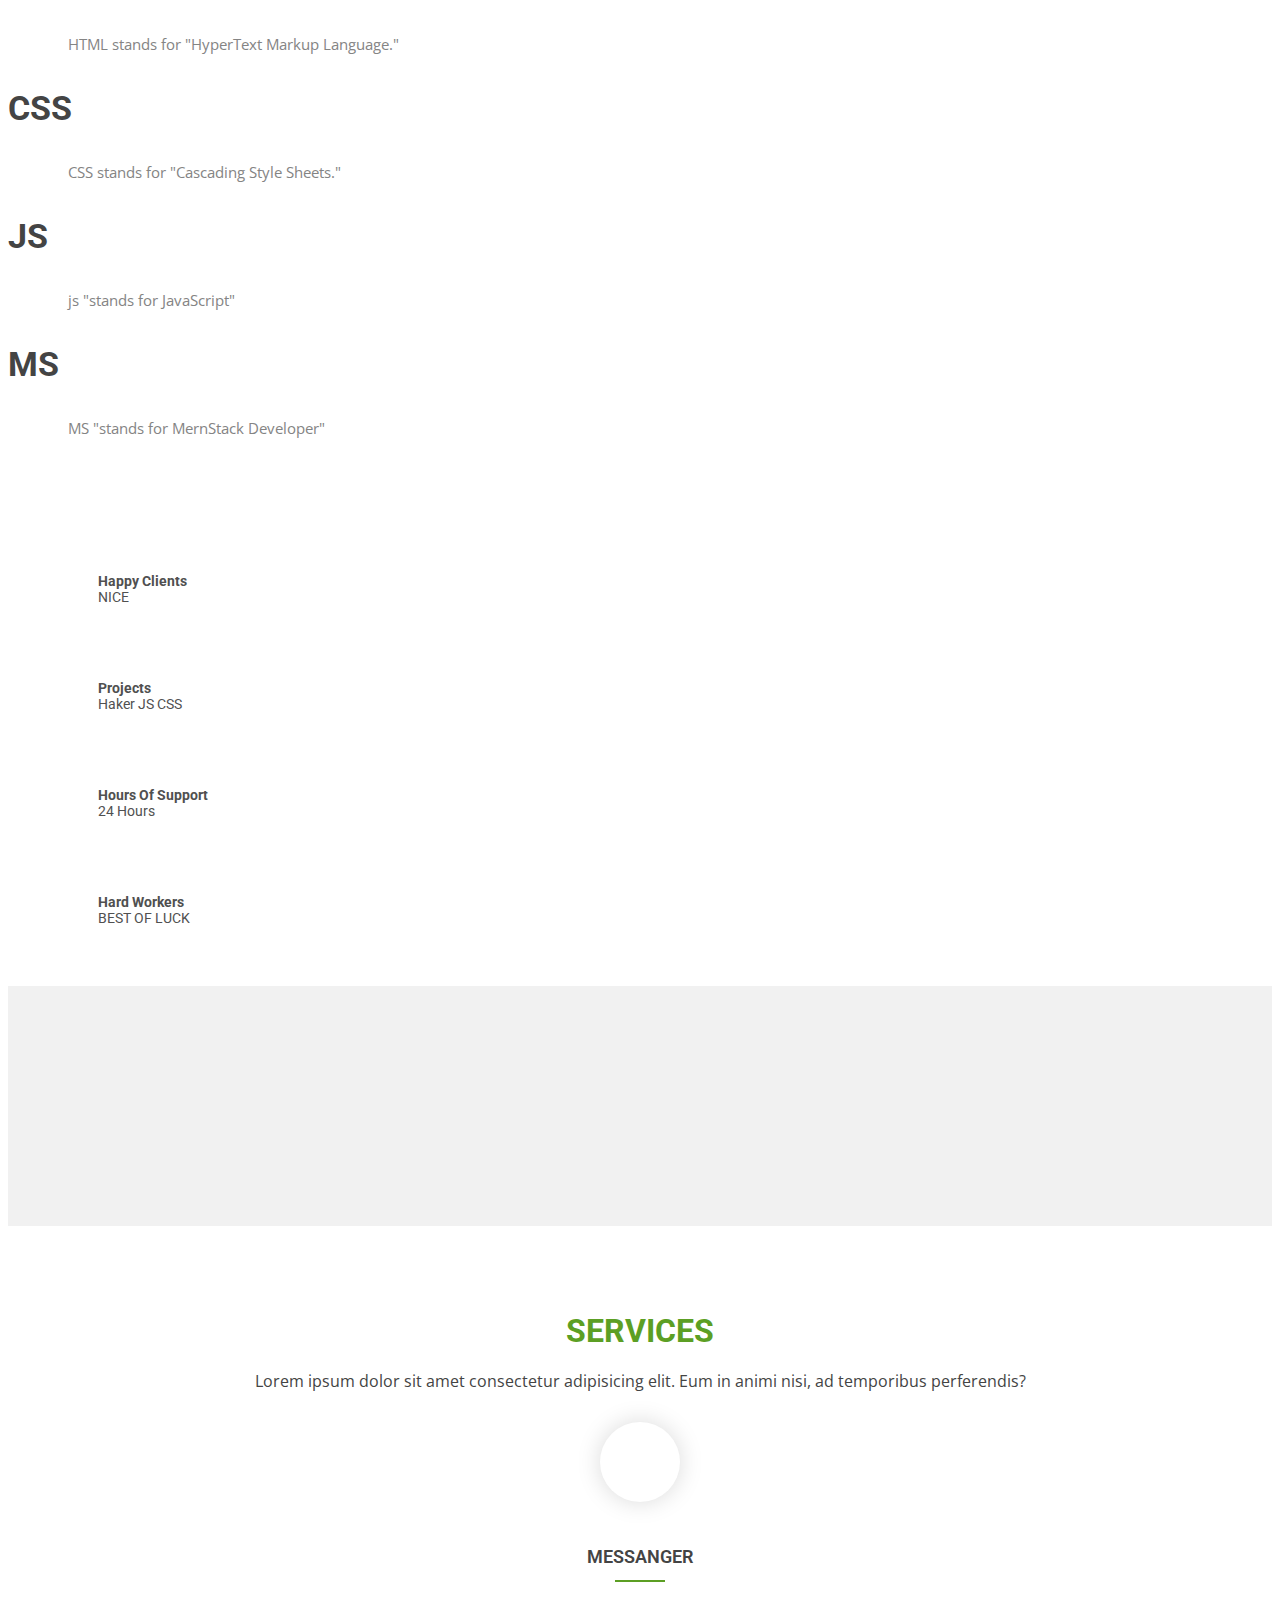
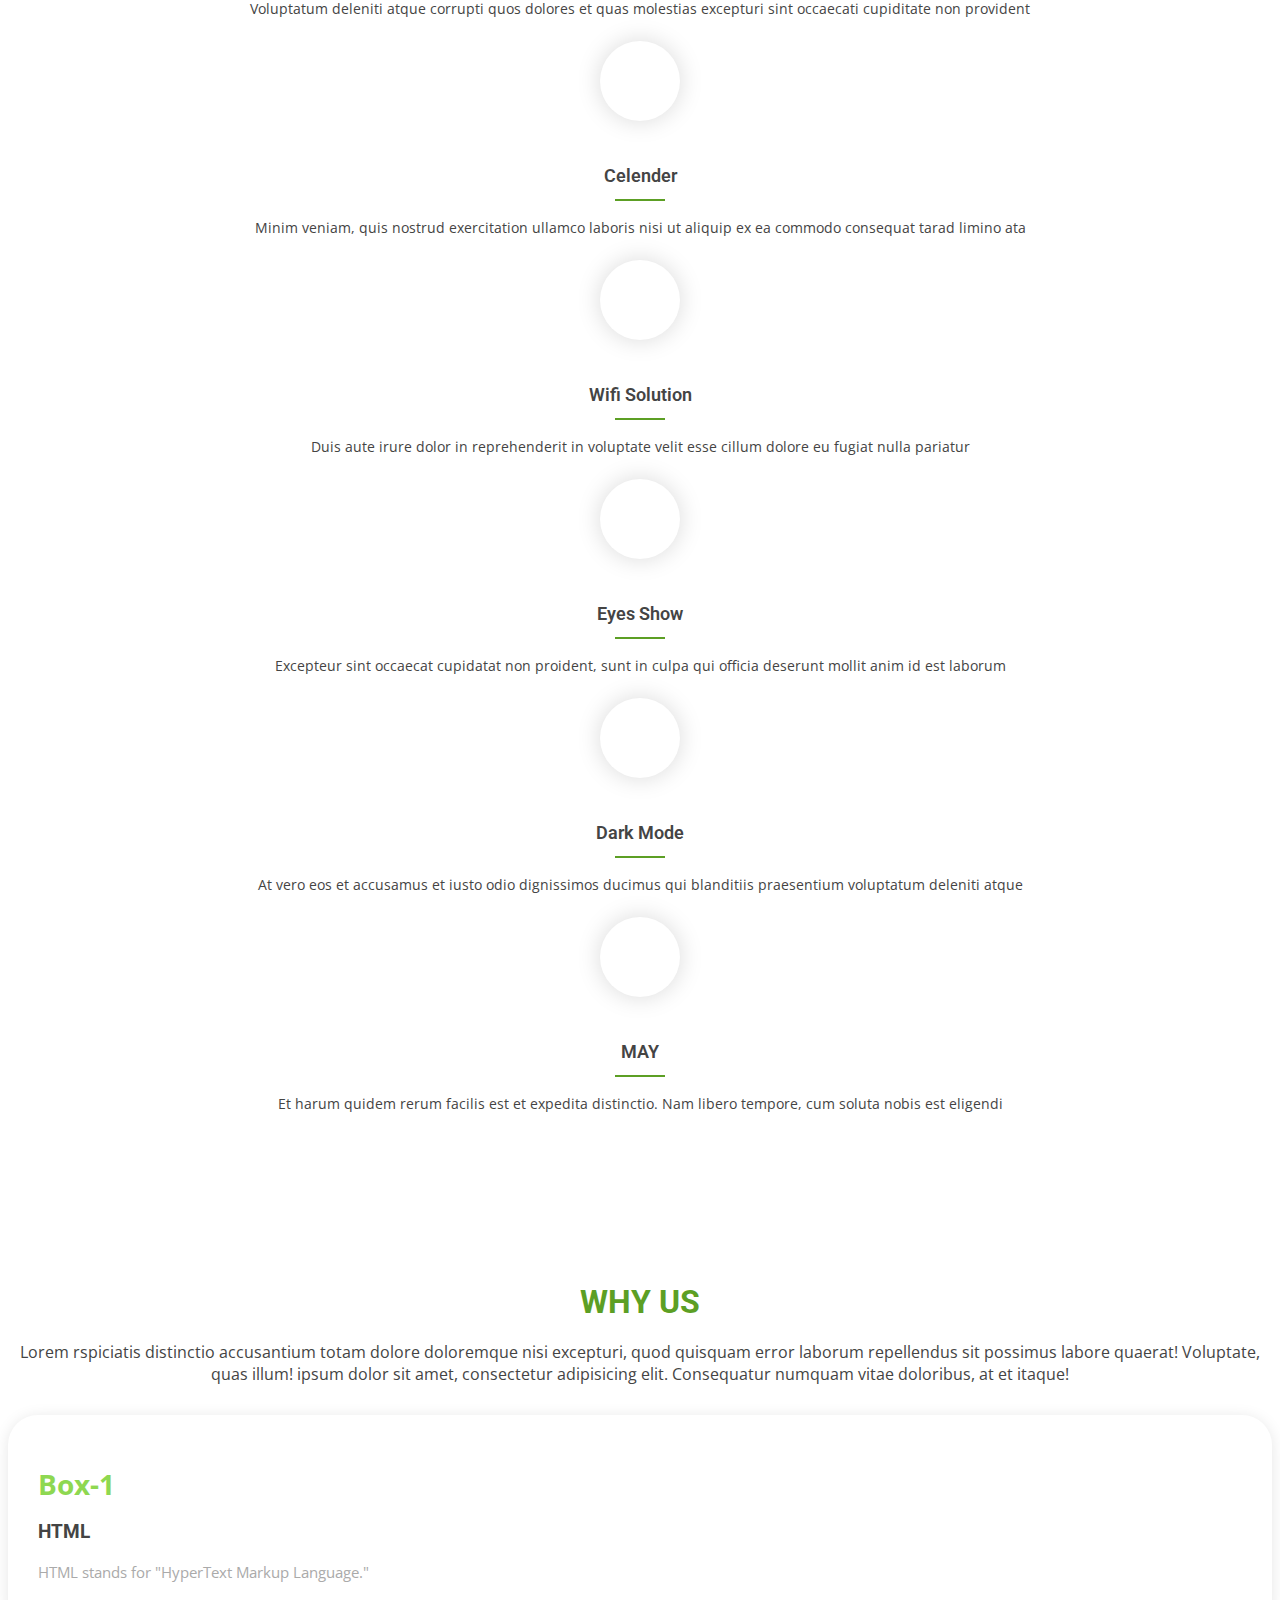
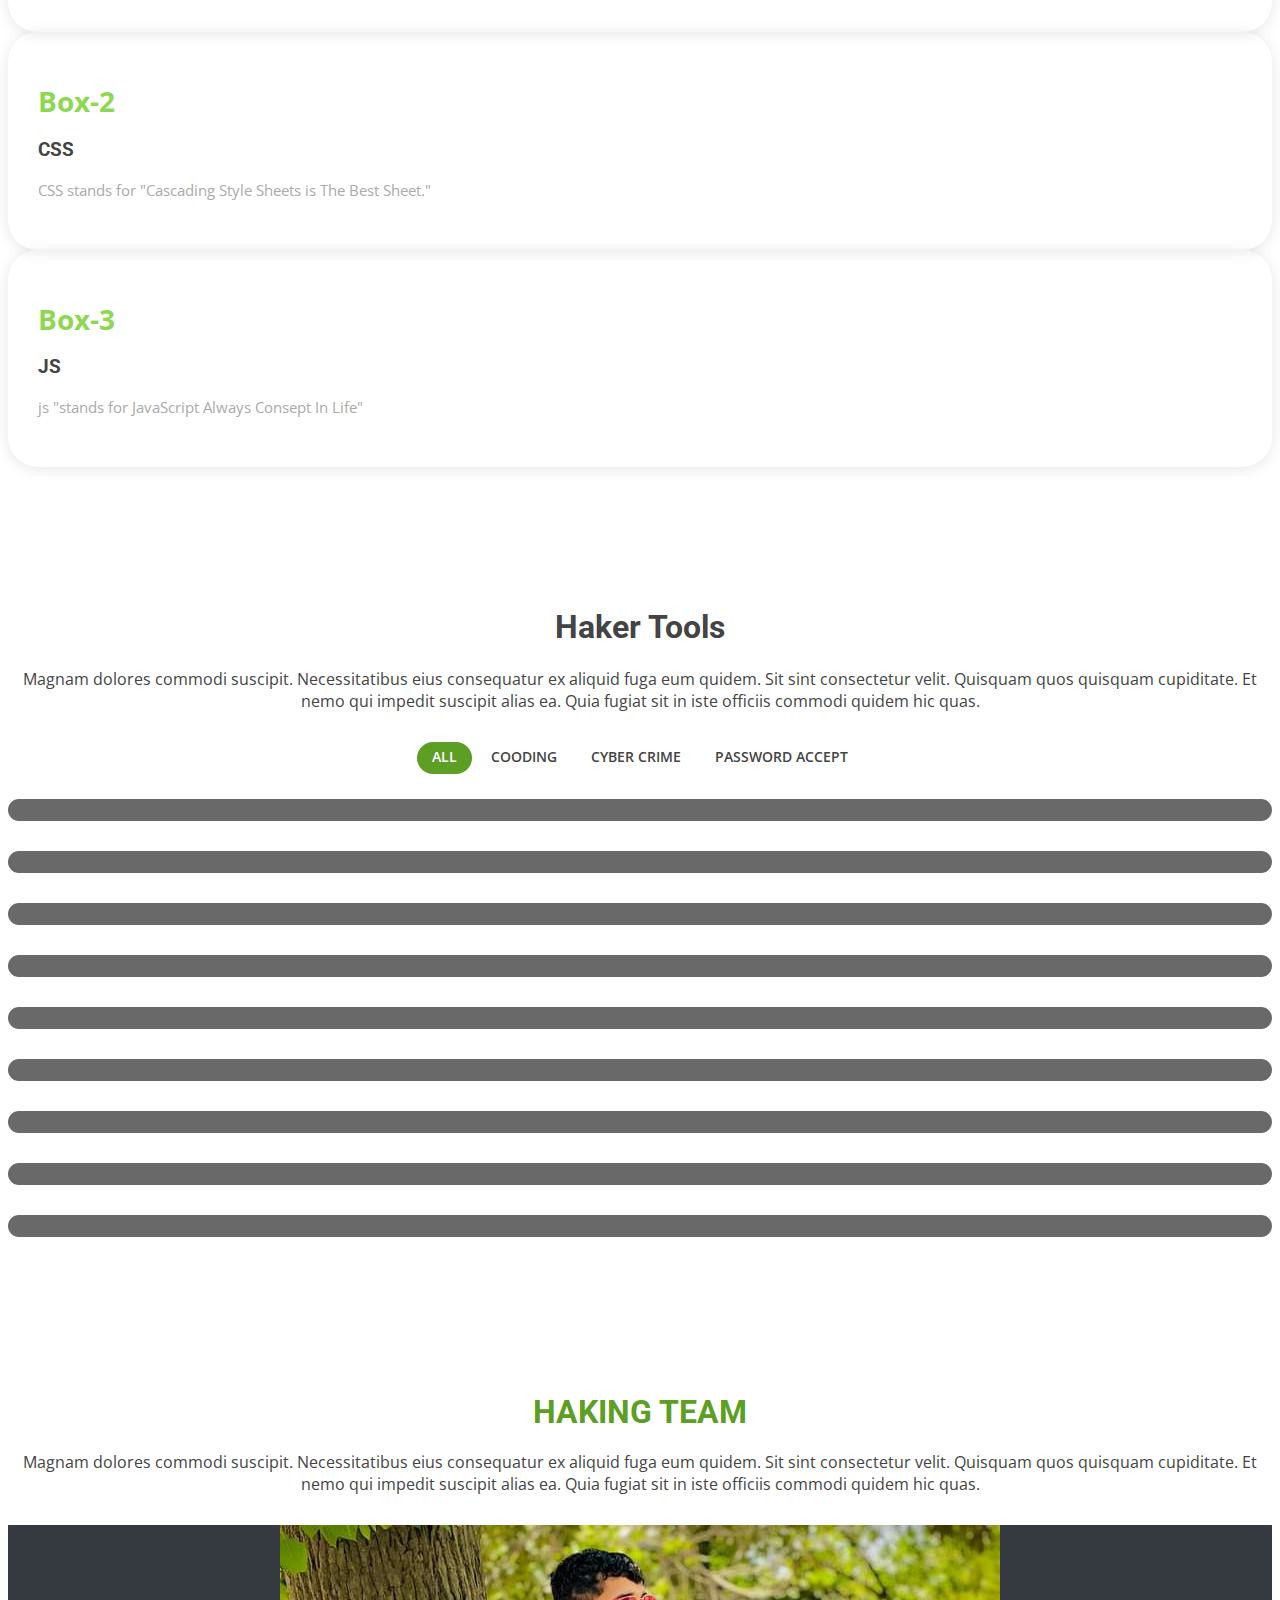
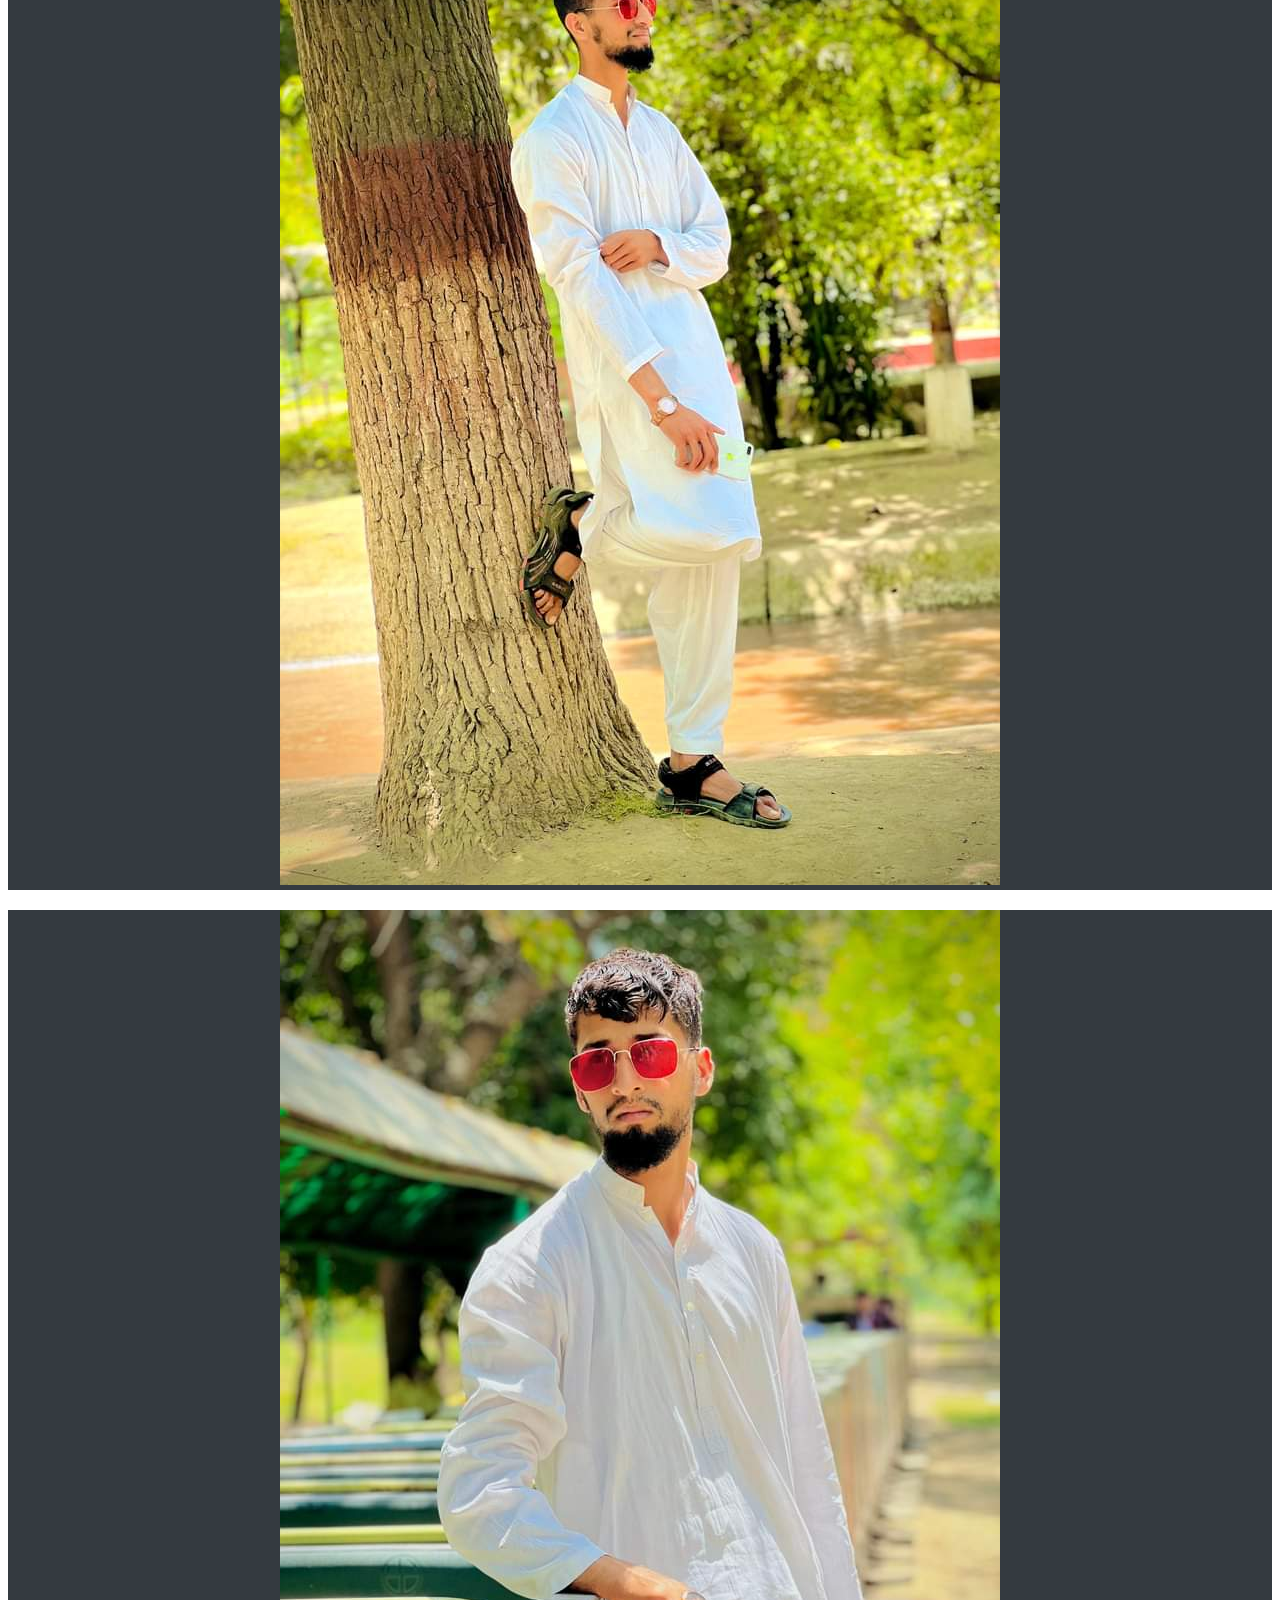
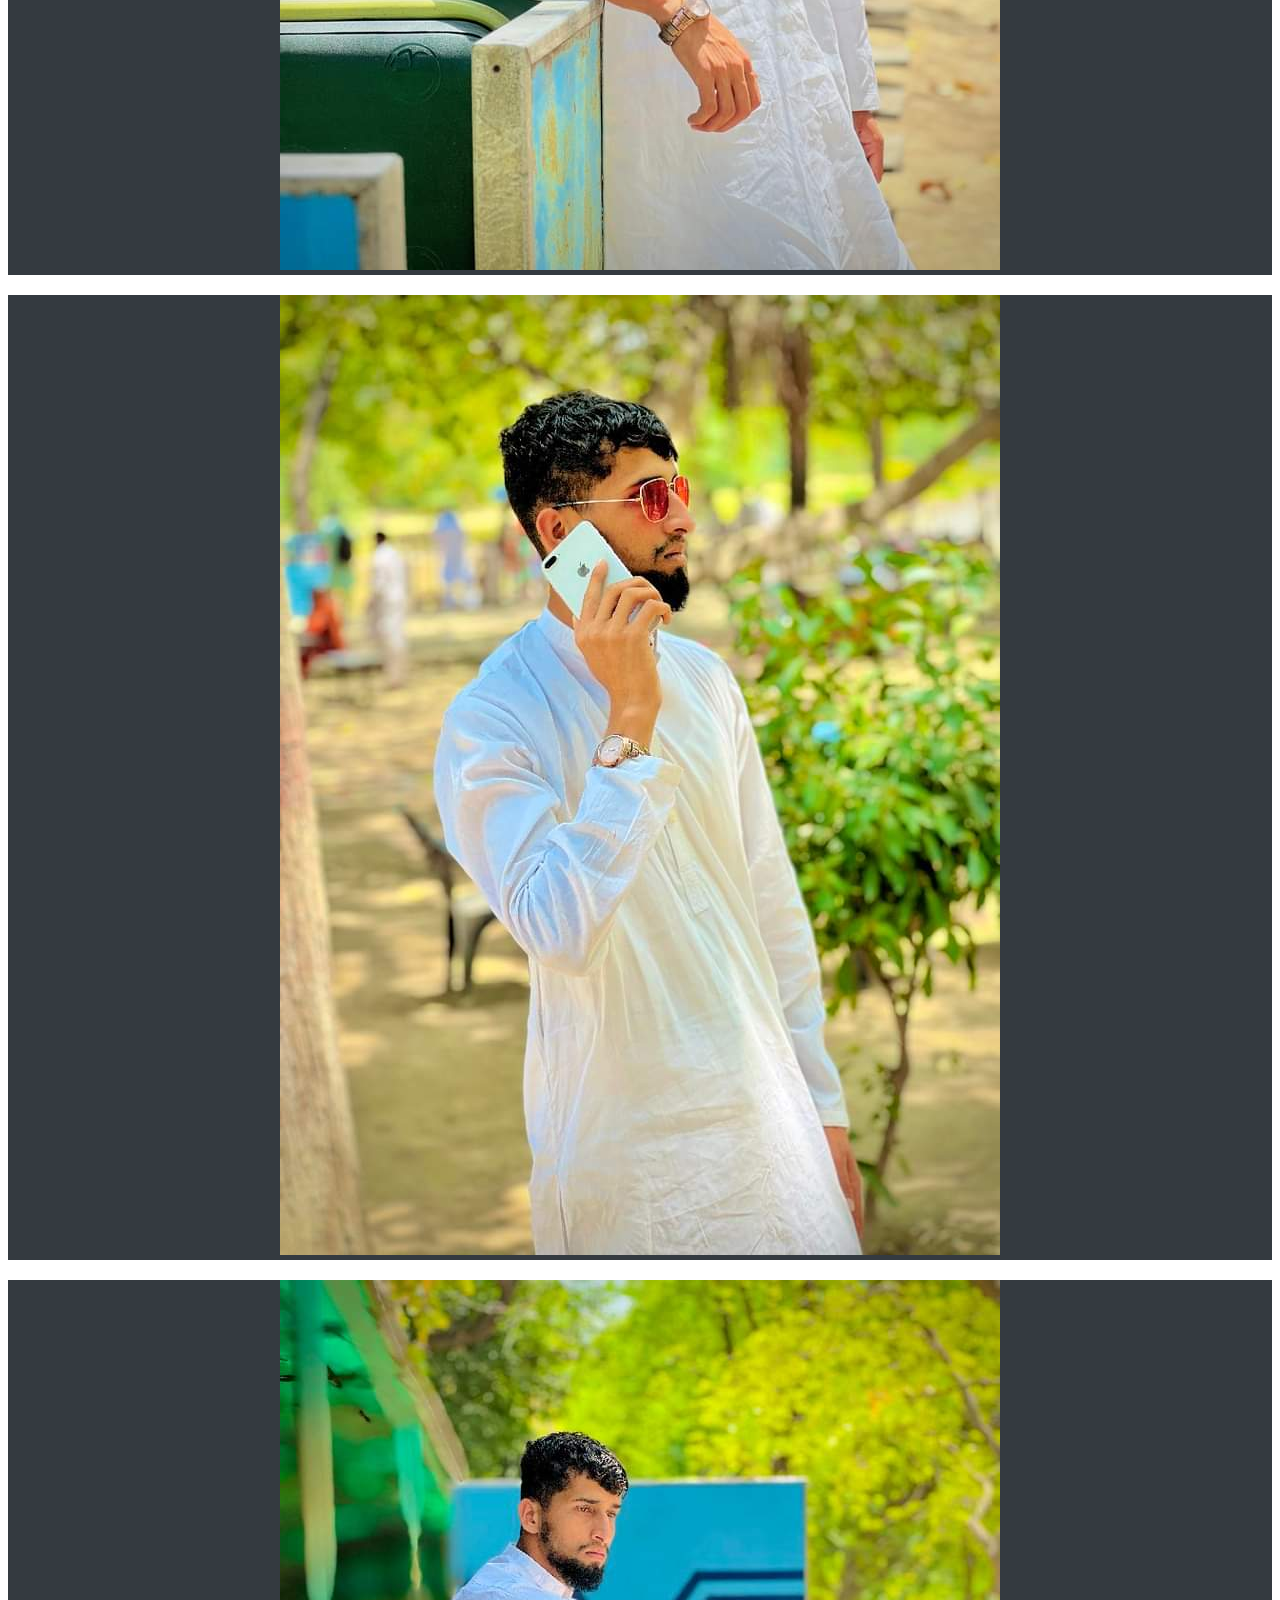
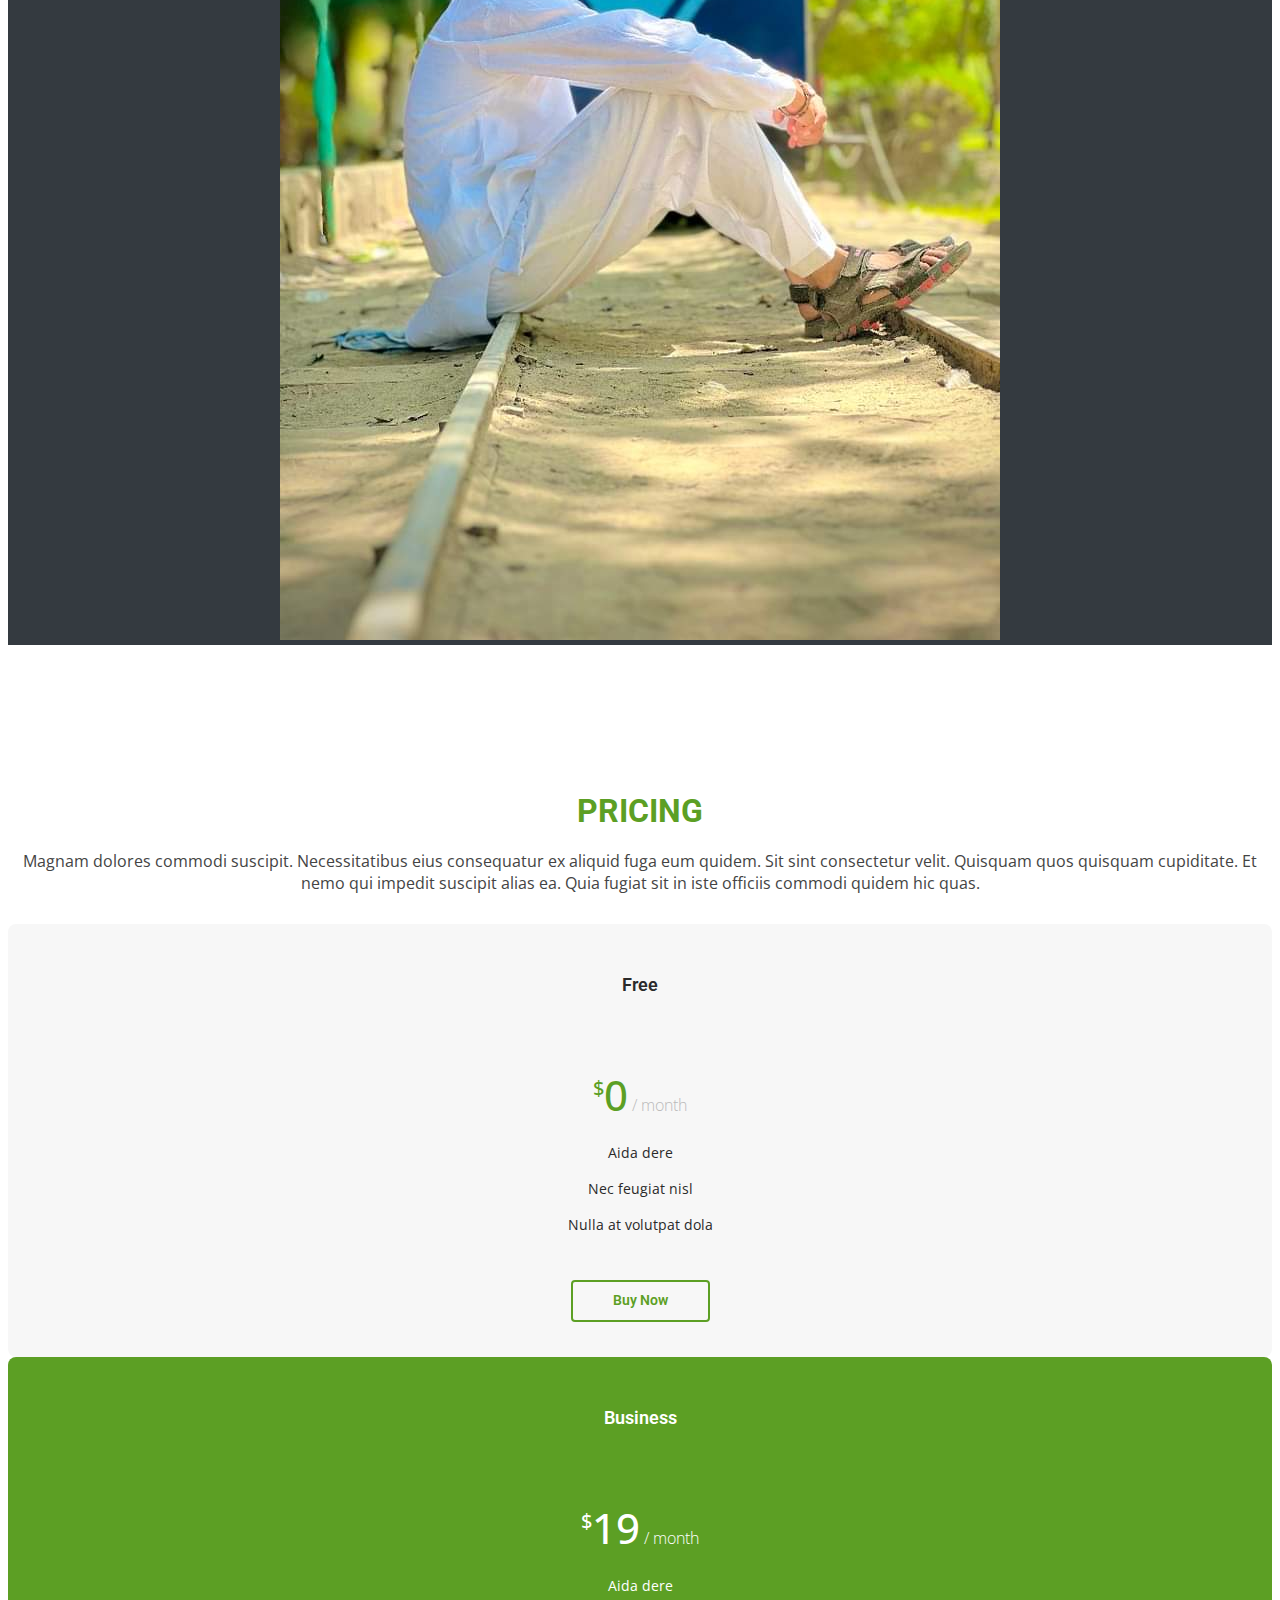
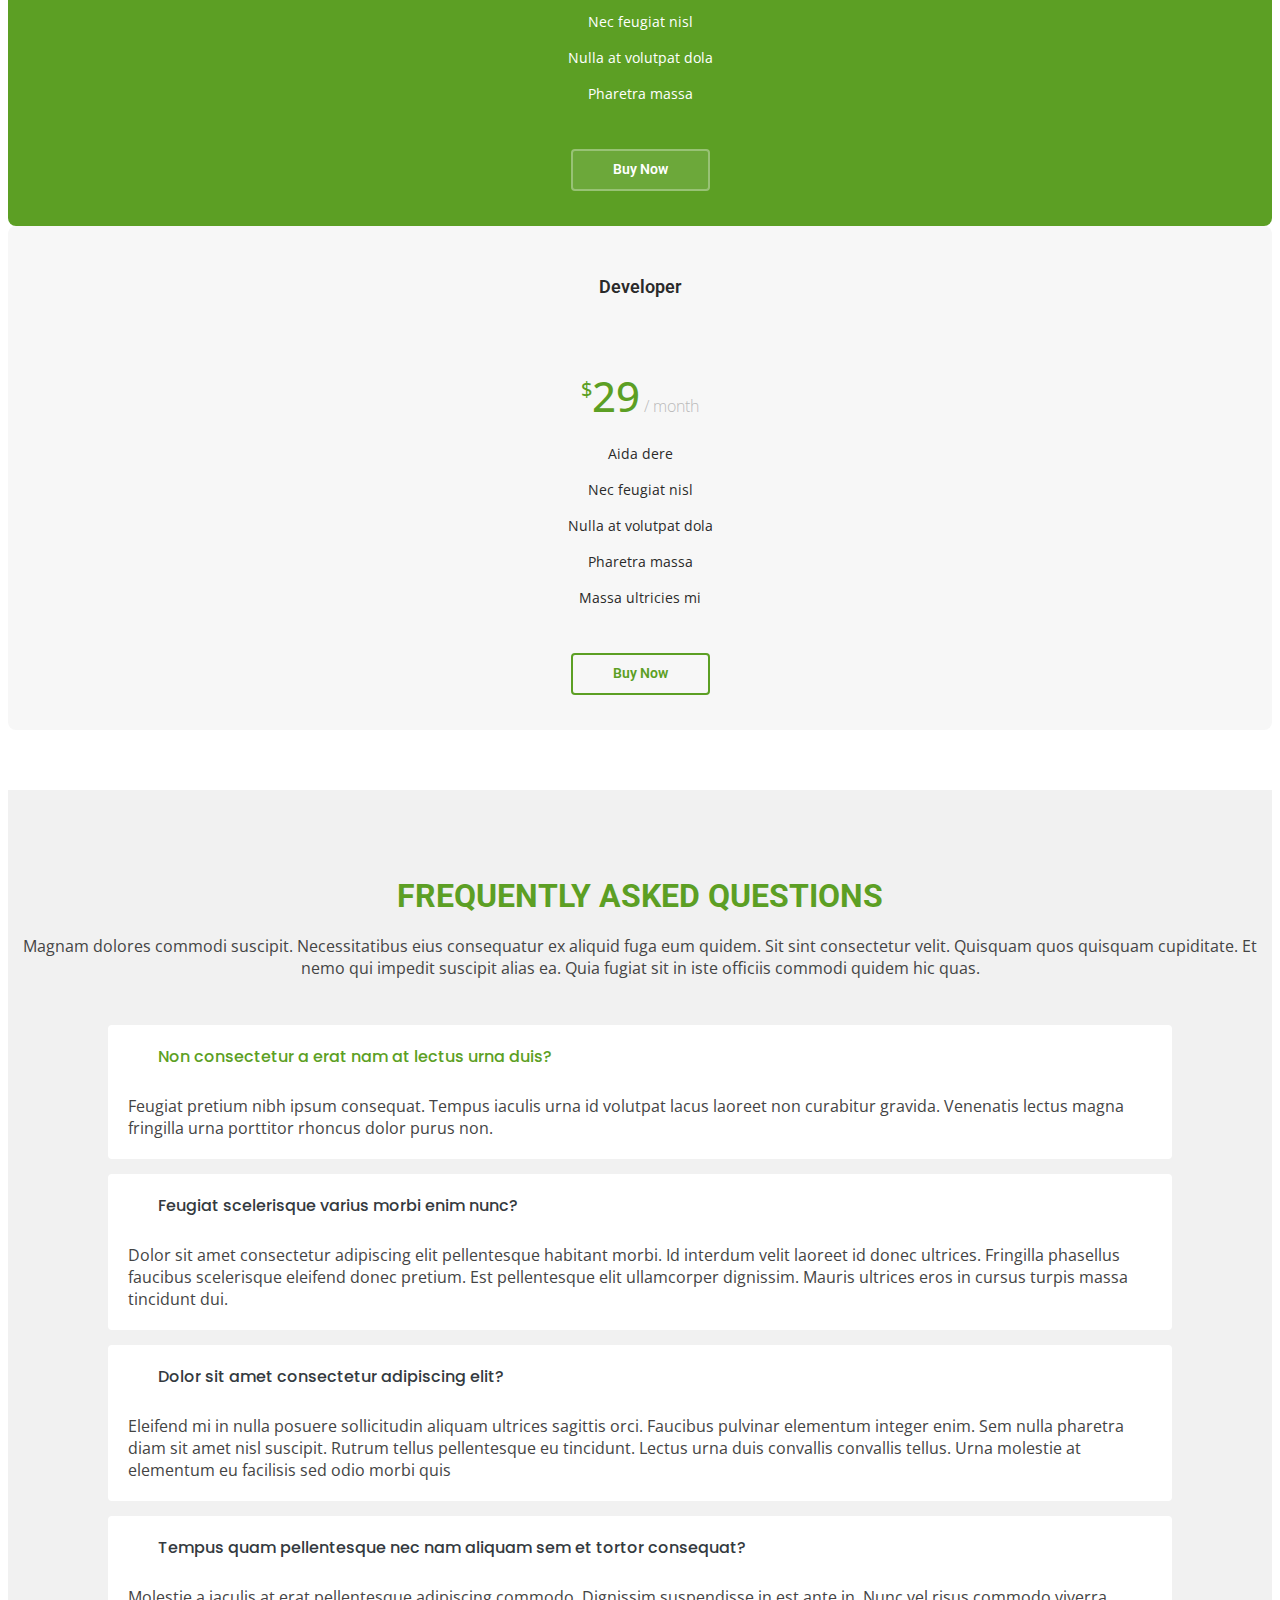
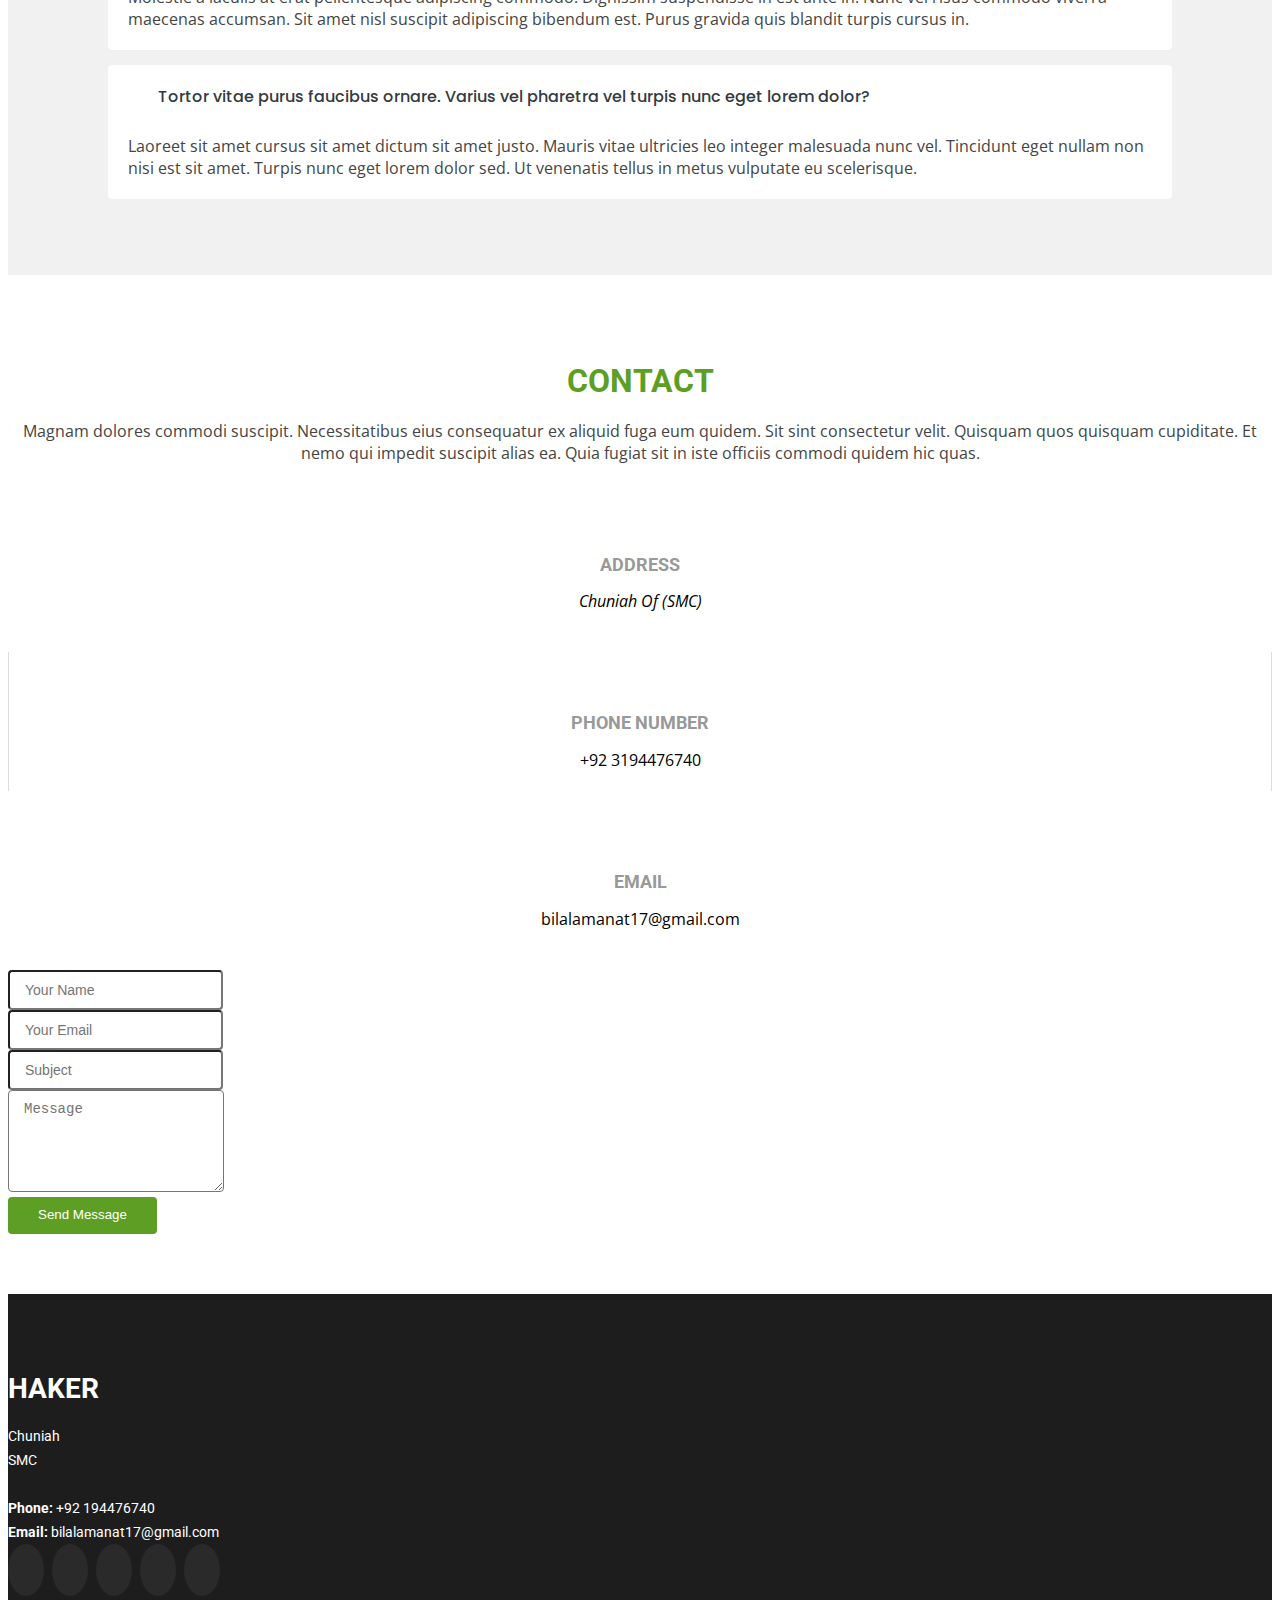
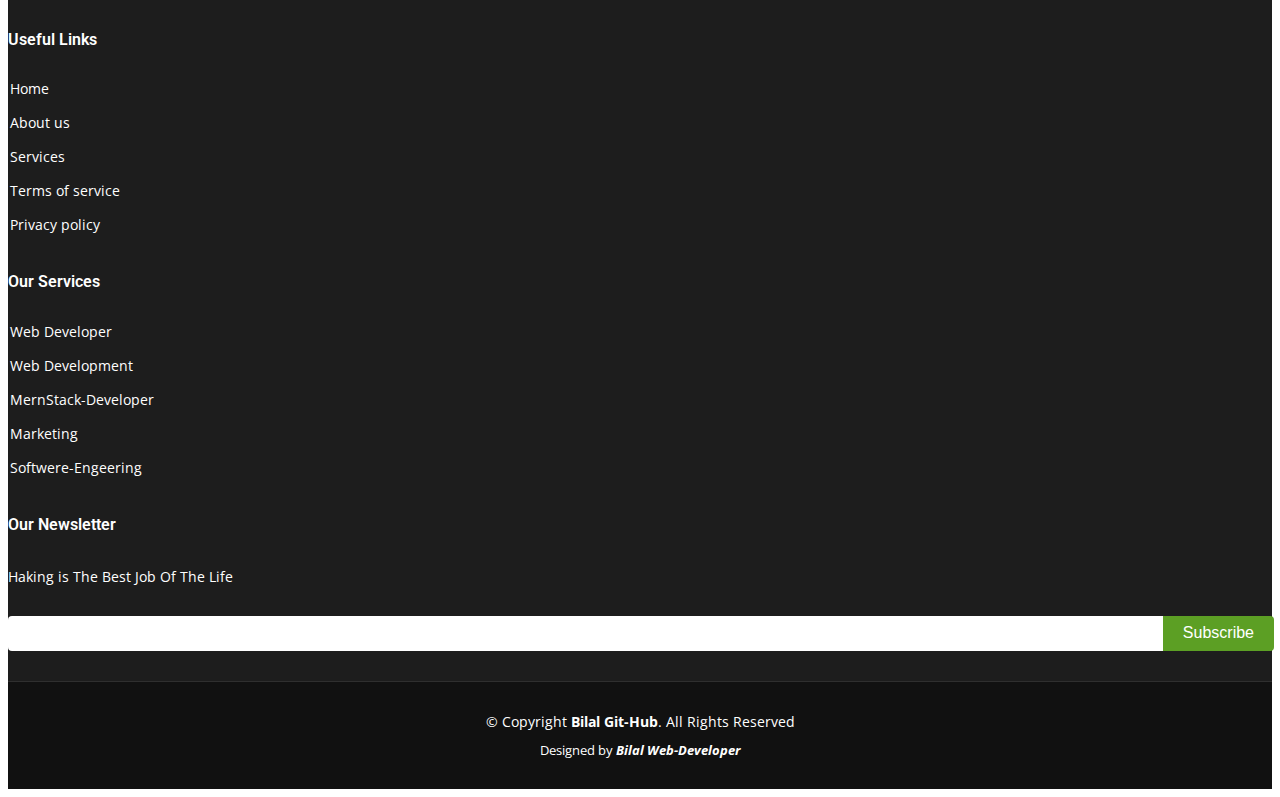
==== commit 2a2a342b: "All Correct" ====
--- a/Groovin/index.html
+++ b/Groovin/index.html
@@ -153,9 +153,9 @@
           <div class="col-xl-7 ps-0 ps-lg-5 pe-lg-1 d-flex align-items-stretch">
             <div class="content d-flex flex-column justify-content-center">
               <h2>Haking Role For Life</h2>
-              <p>
+              <!-- <p>
                 HTML.....<br>CSS..... <br>JS..... <br>MS.....
-              </p>
+              </p> -->
               <div class="row">
                 <div class="col-md-6 icon-box">
                   <i class="bx bx-receipt"></i>
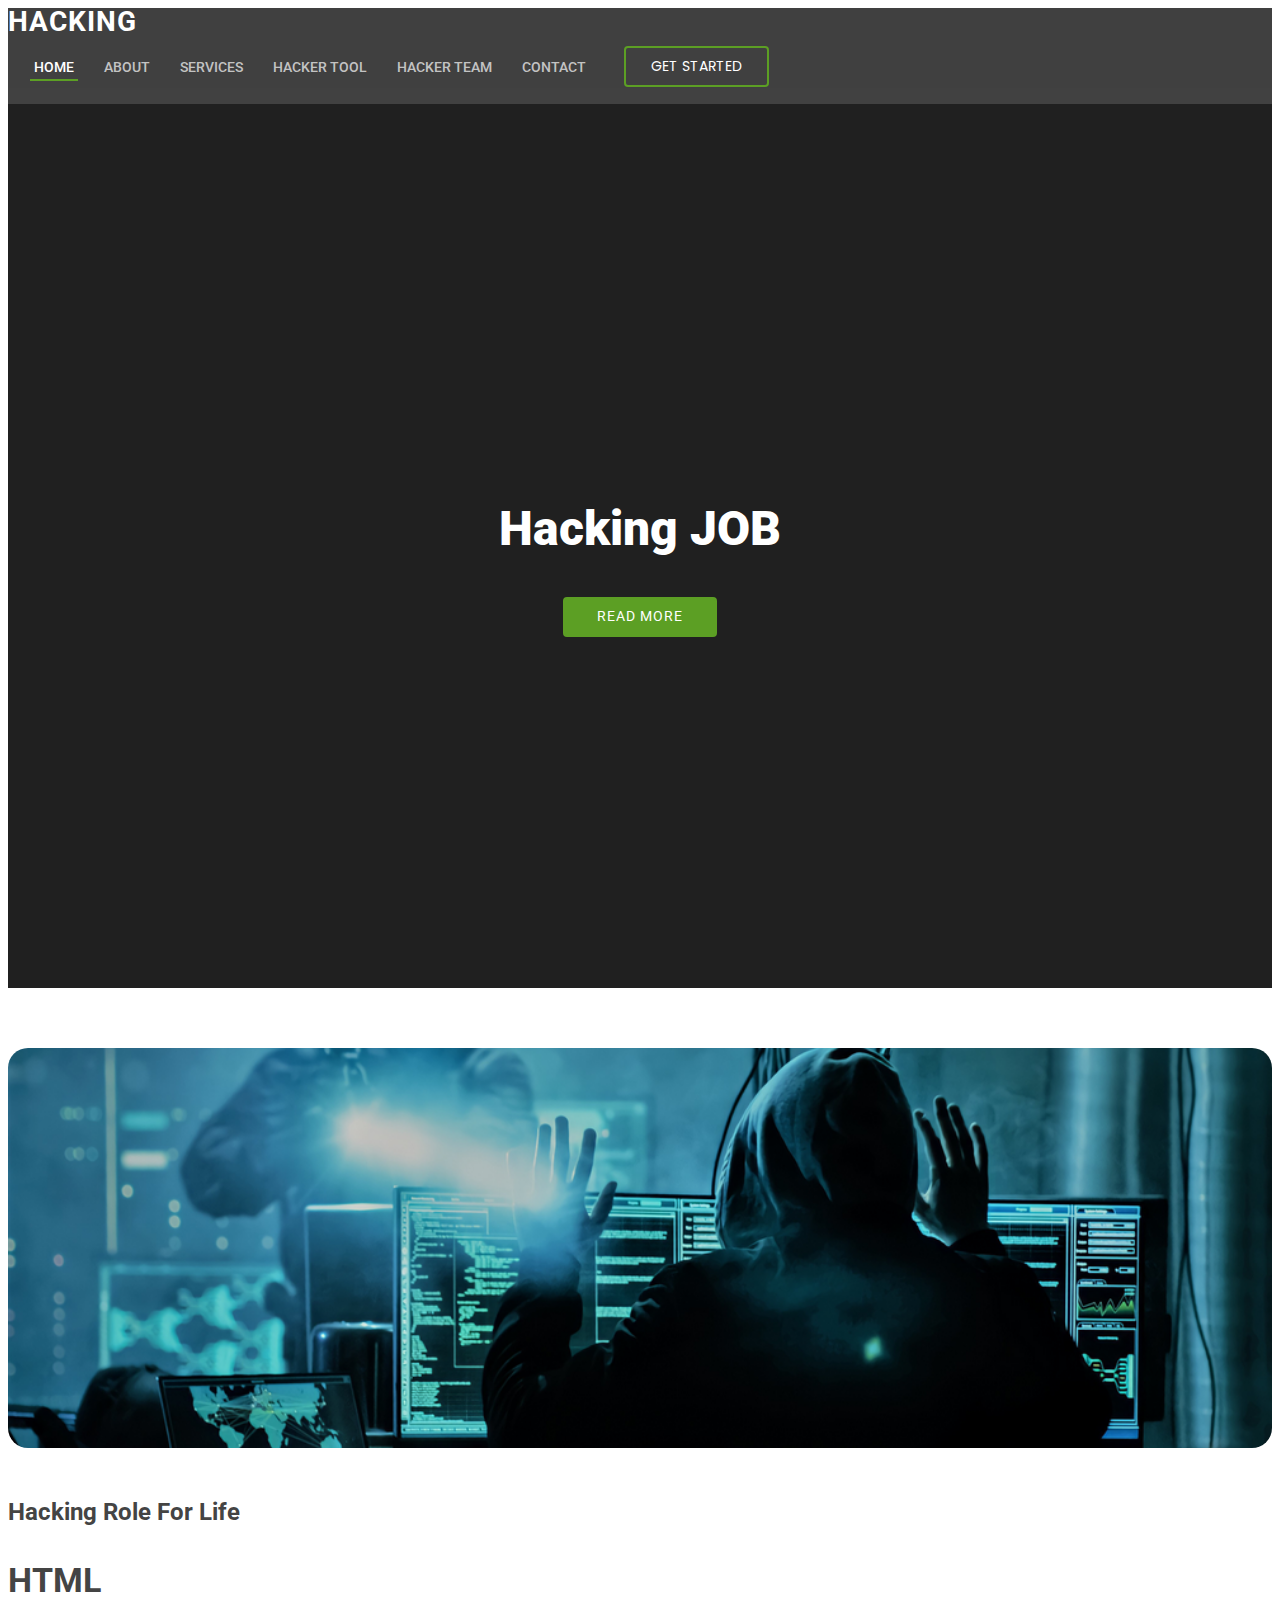
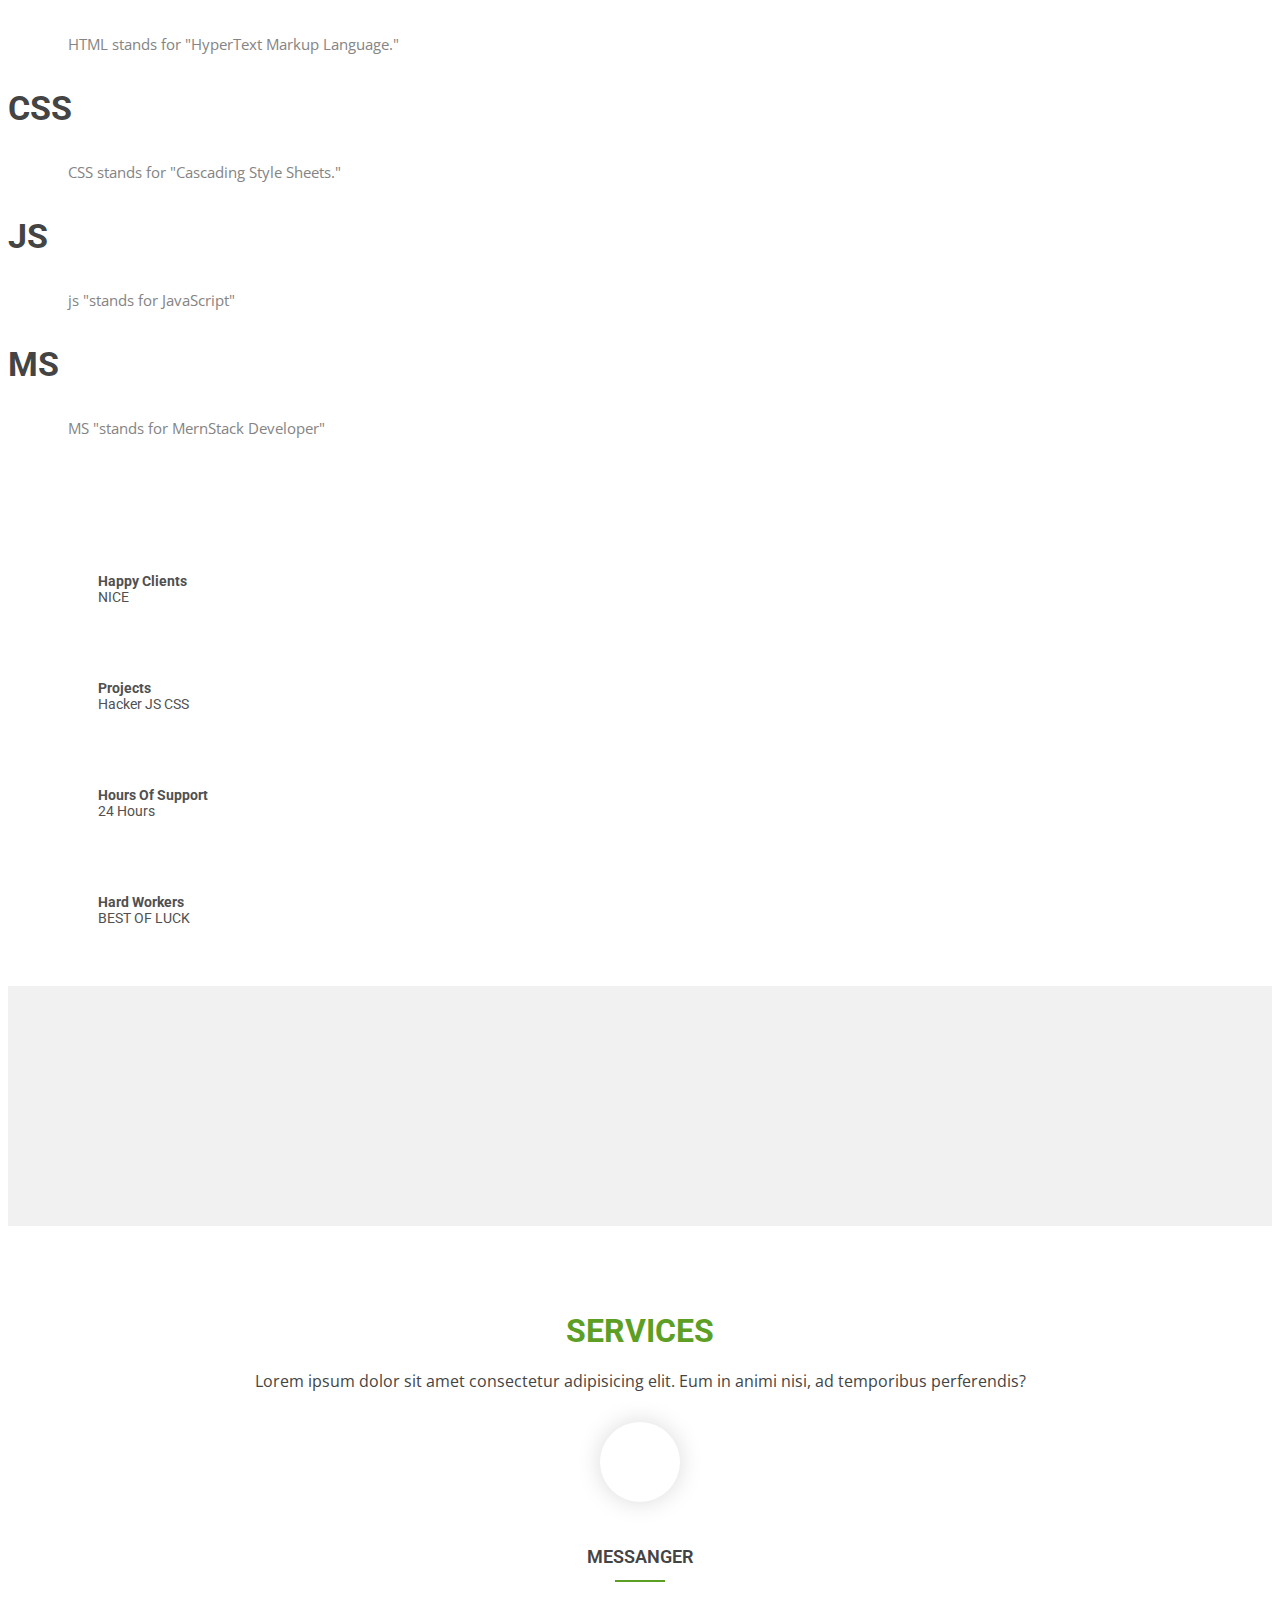
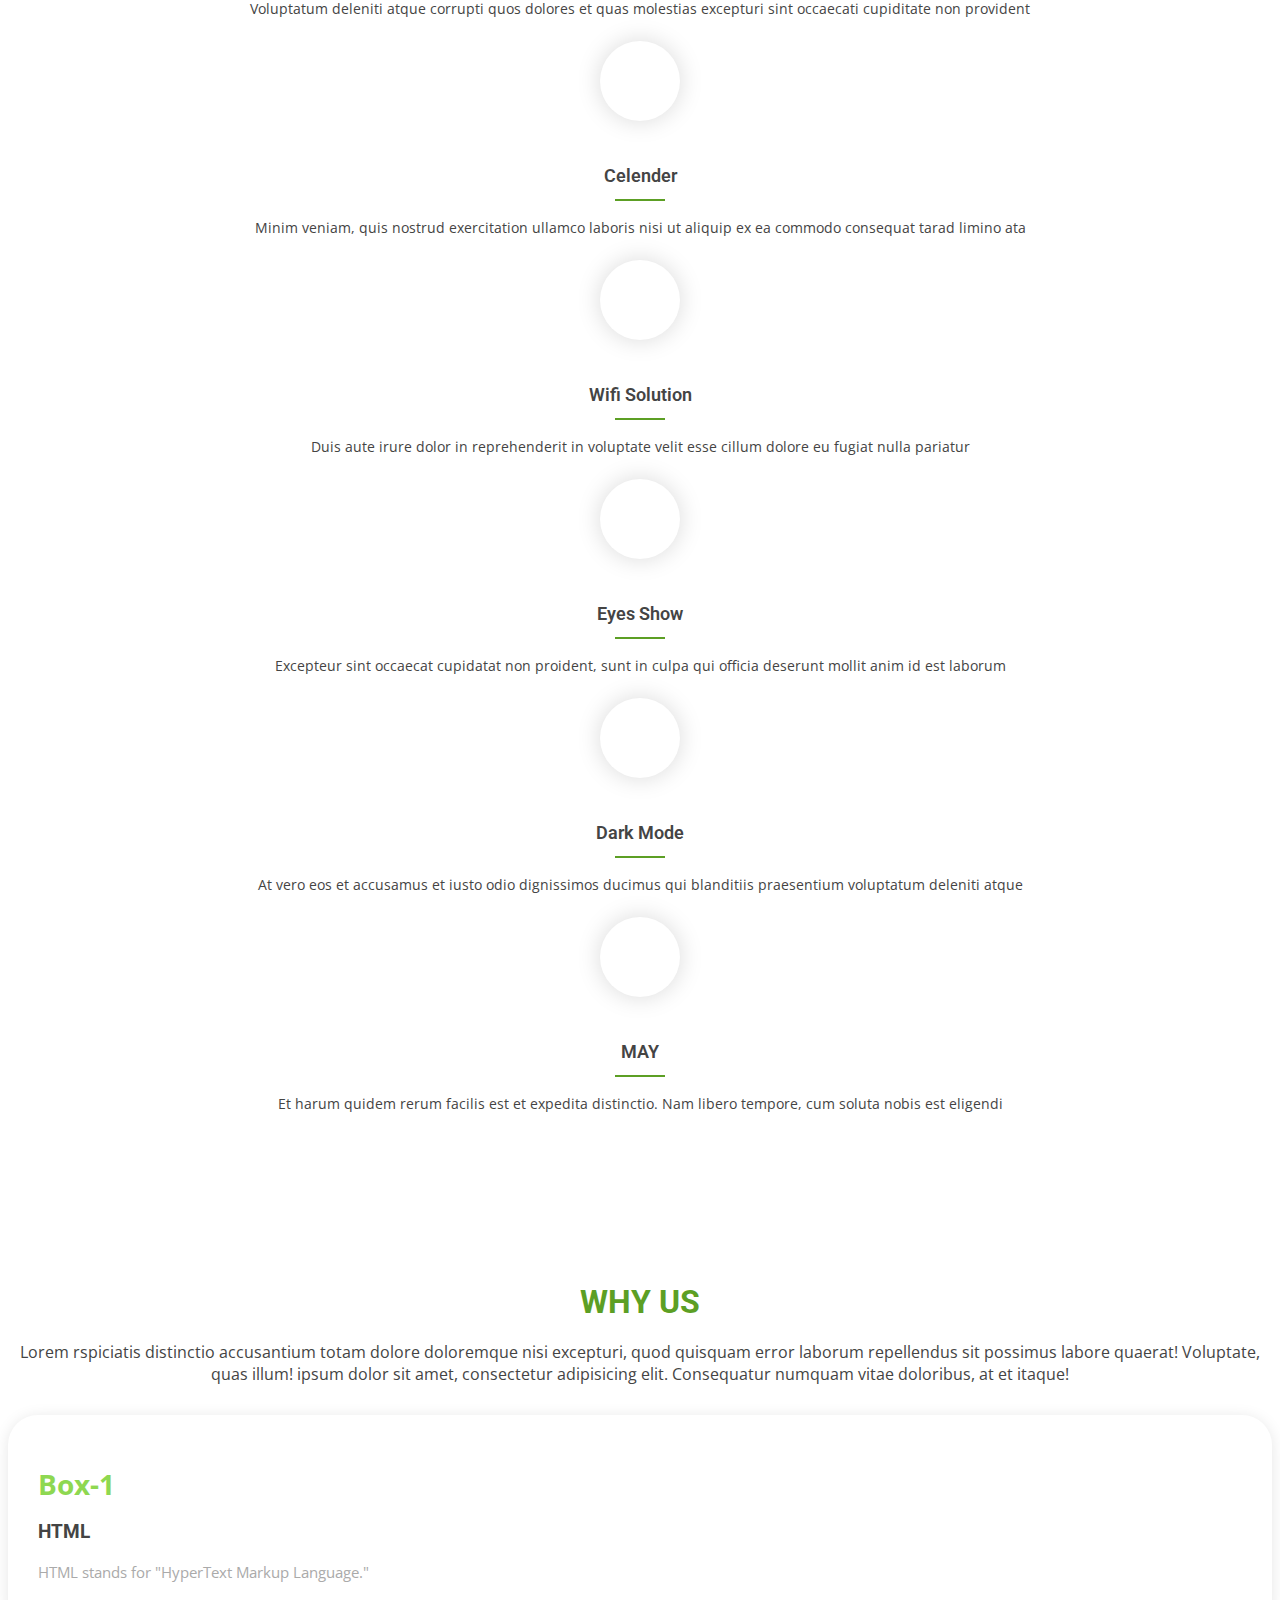
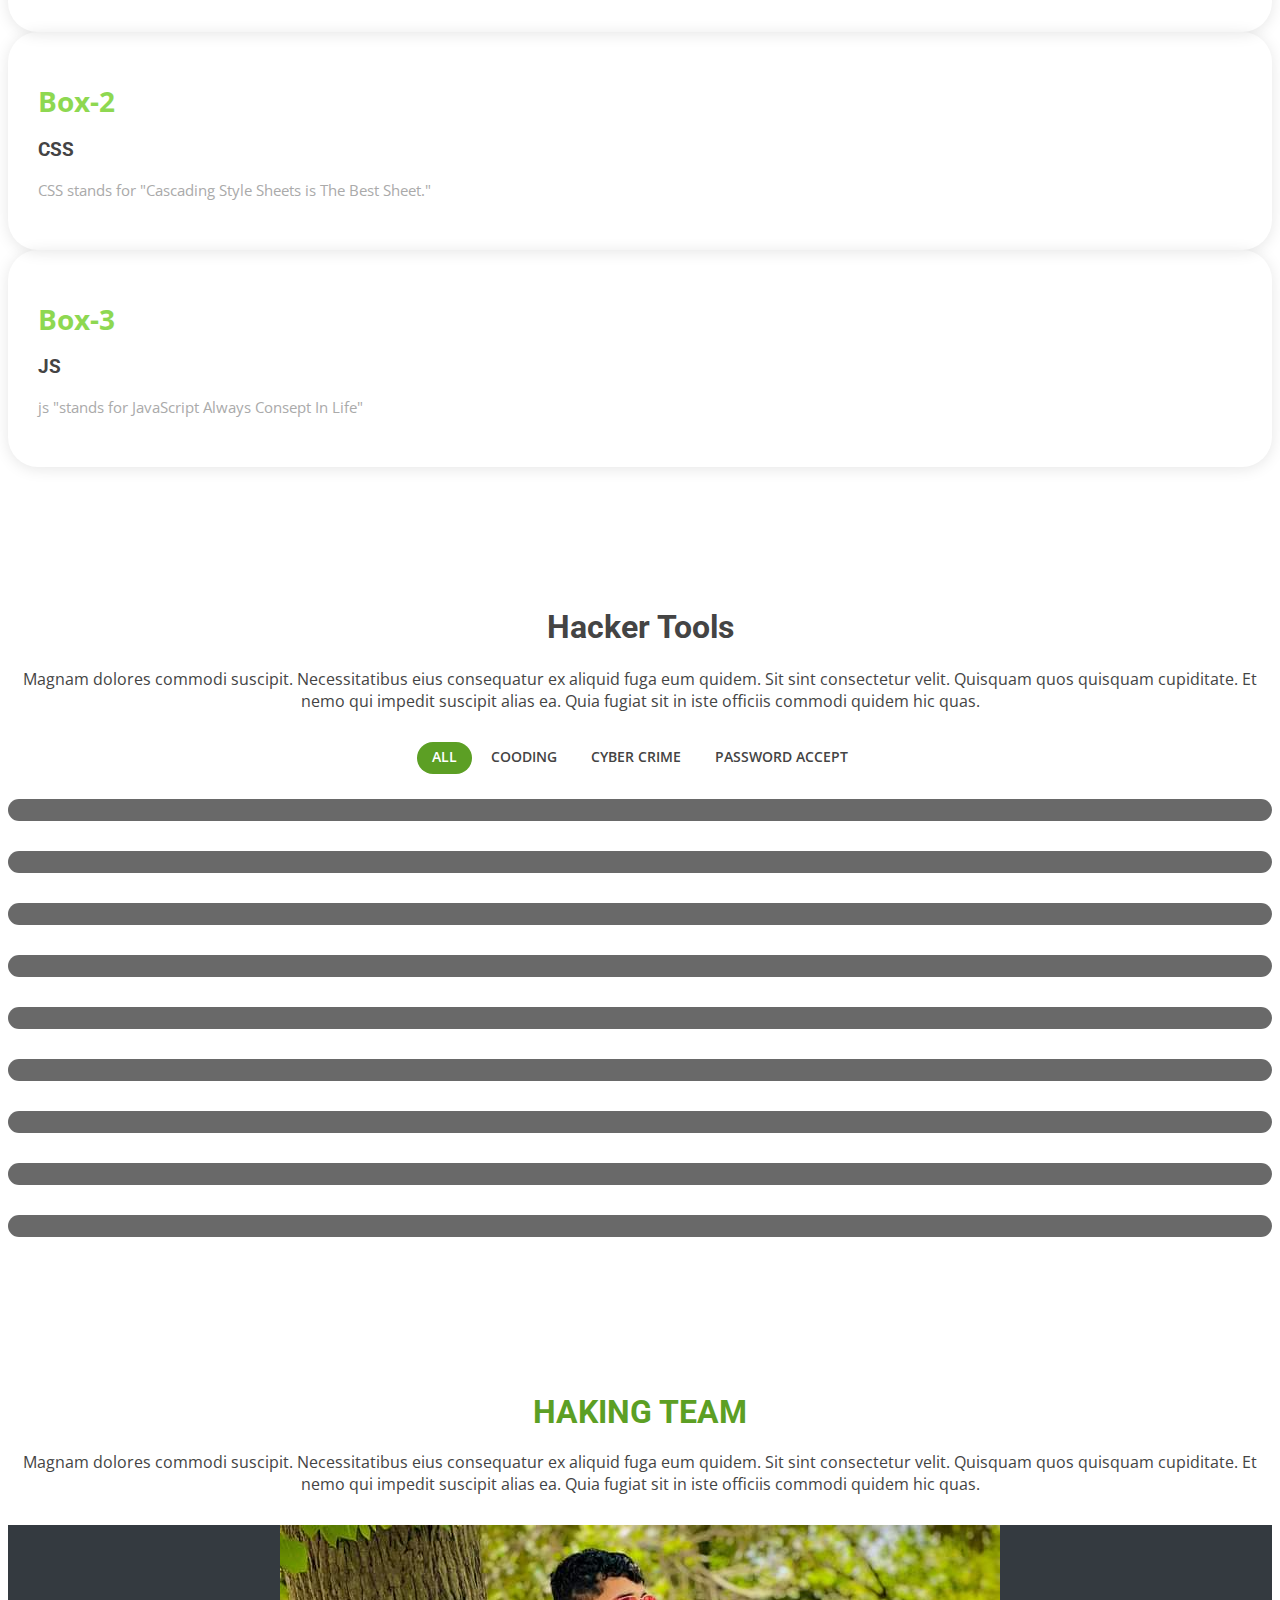
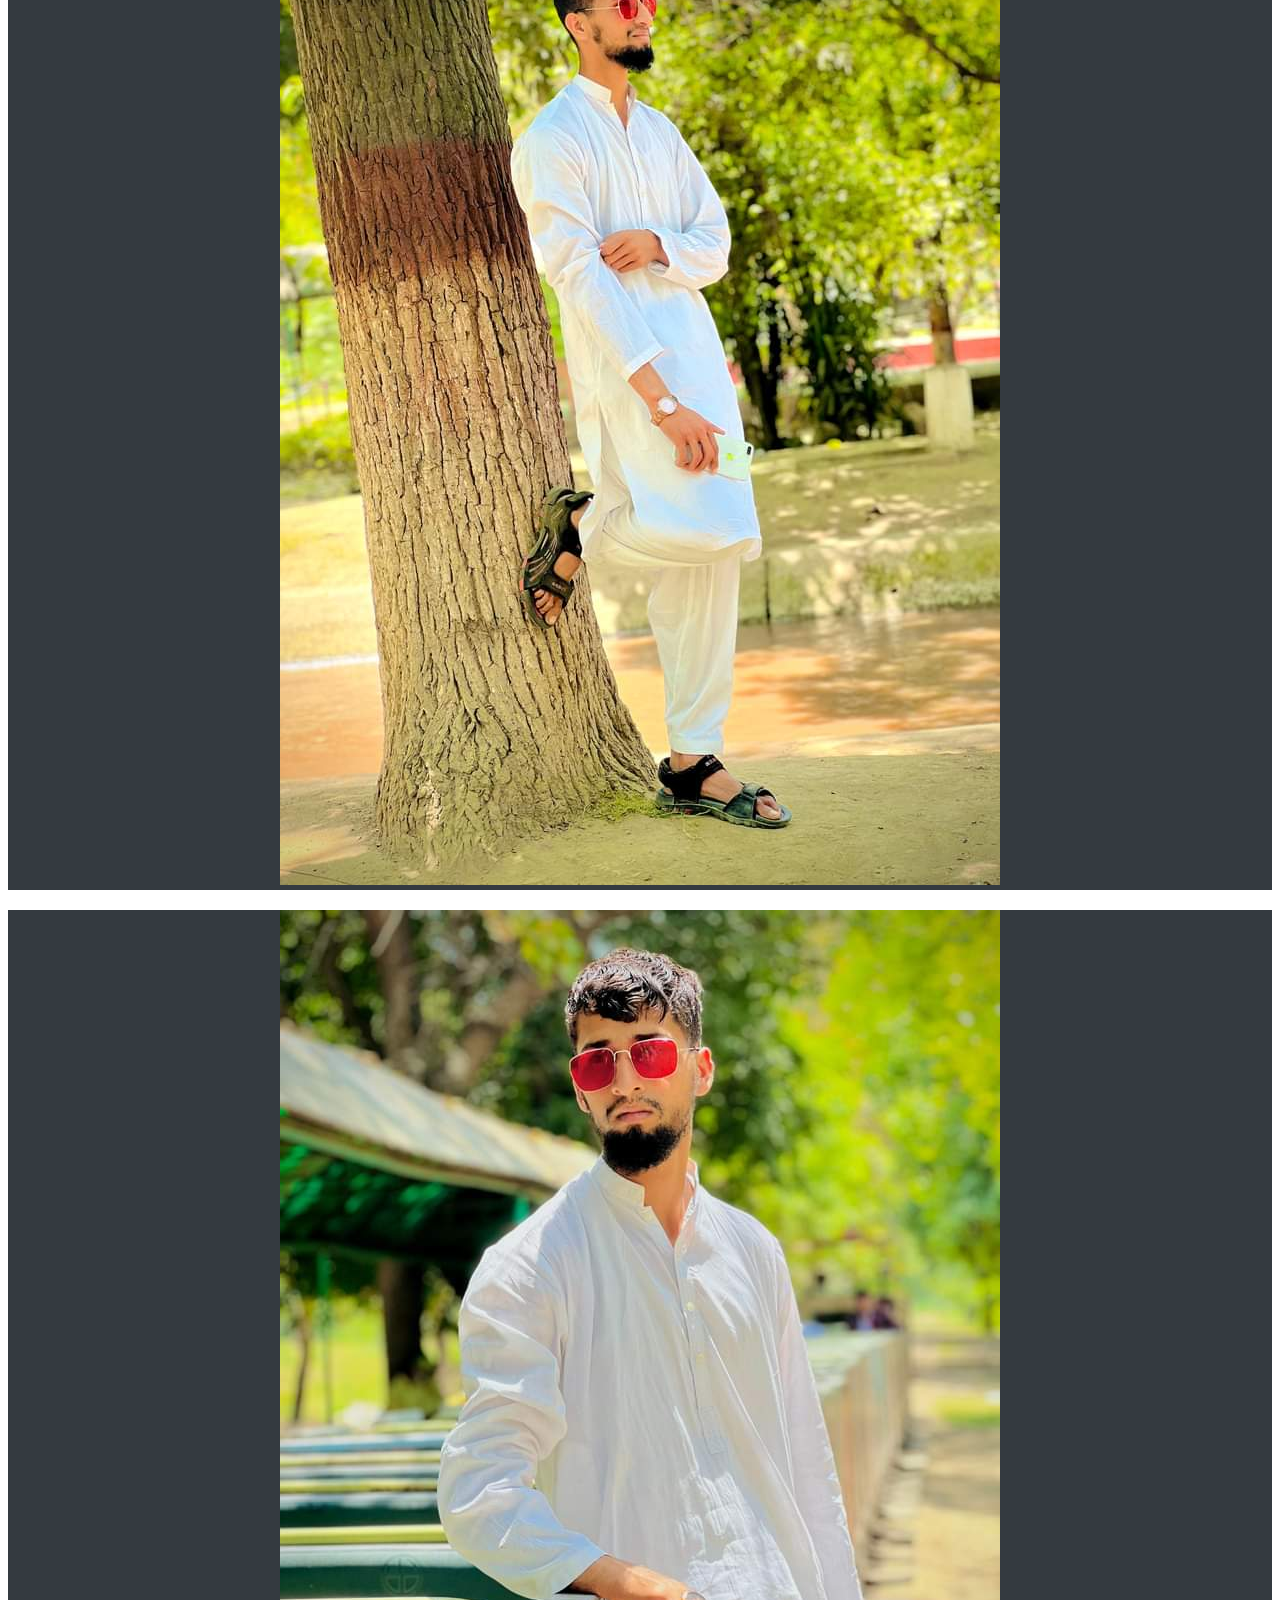
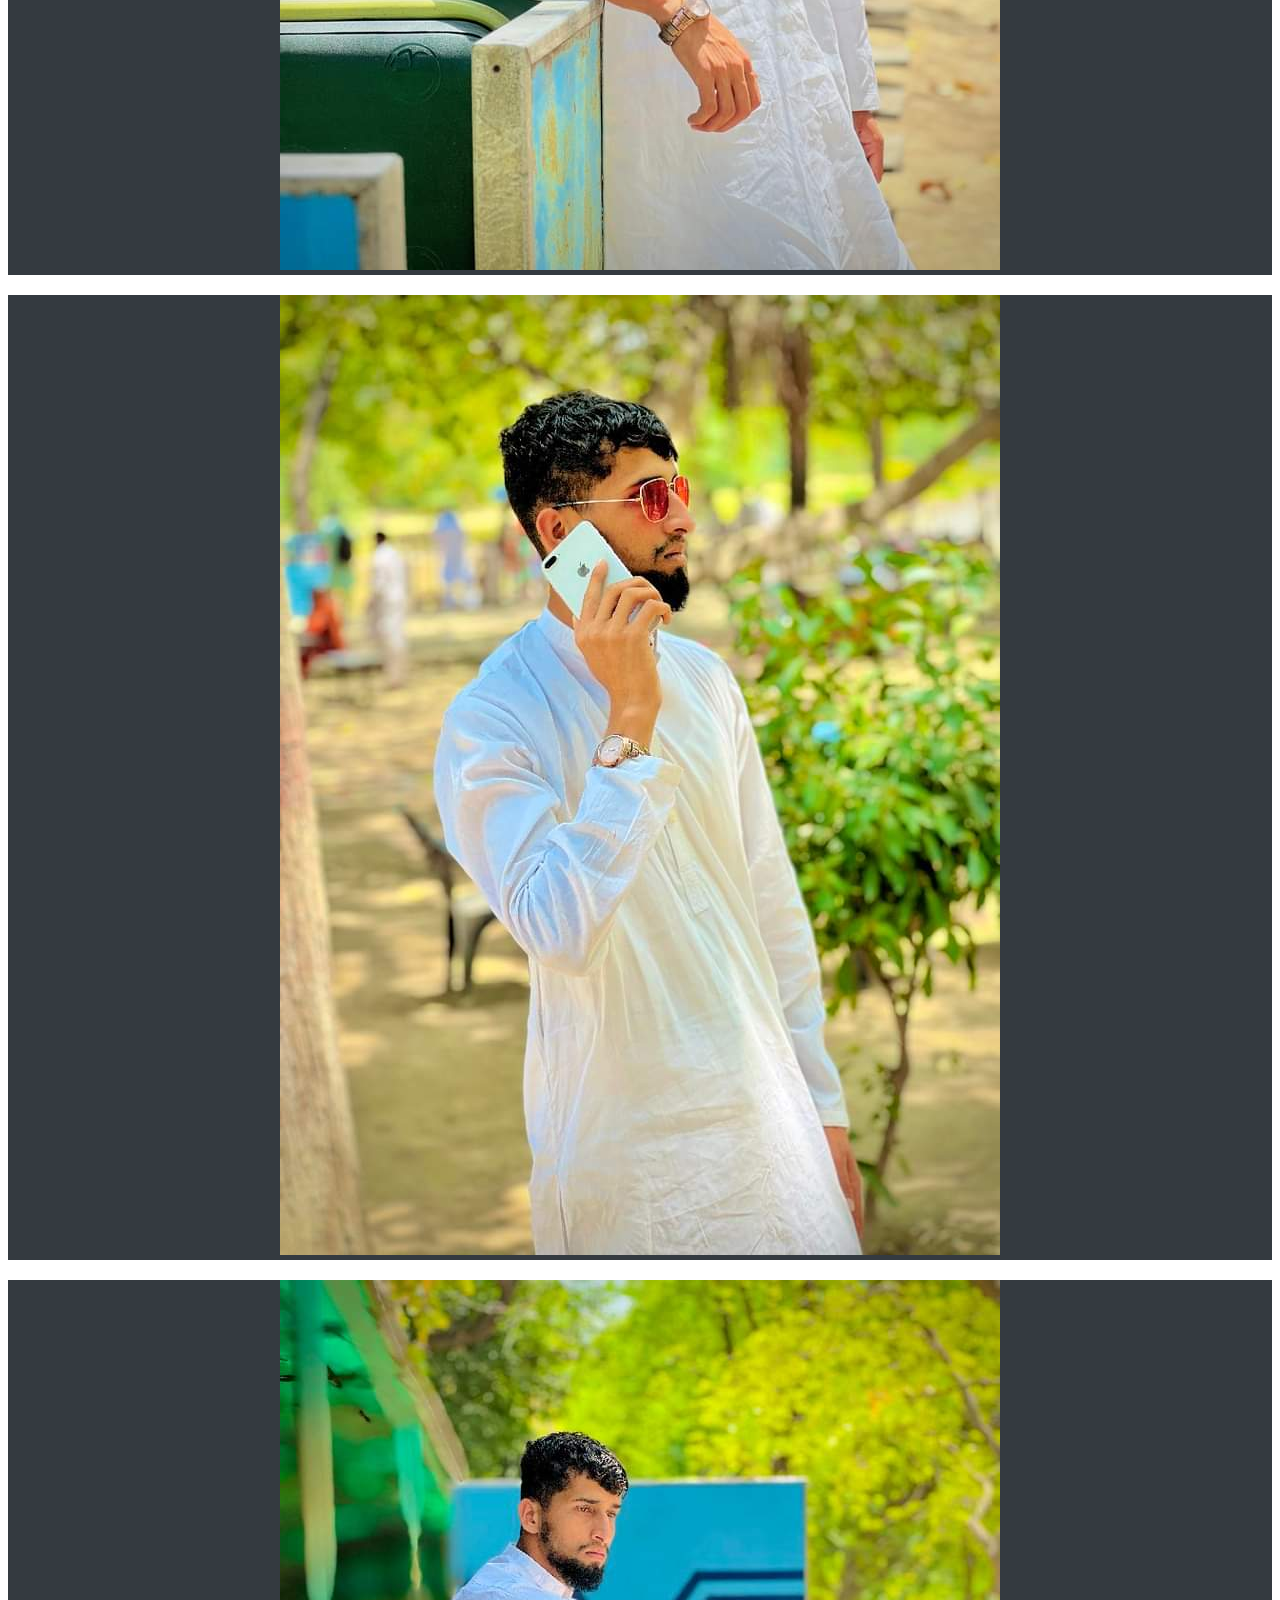
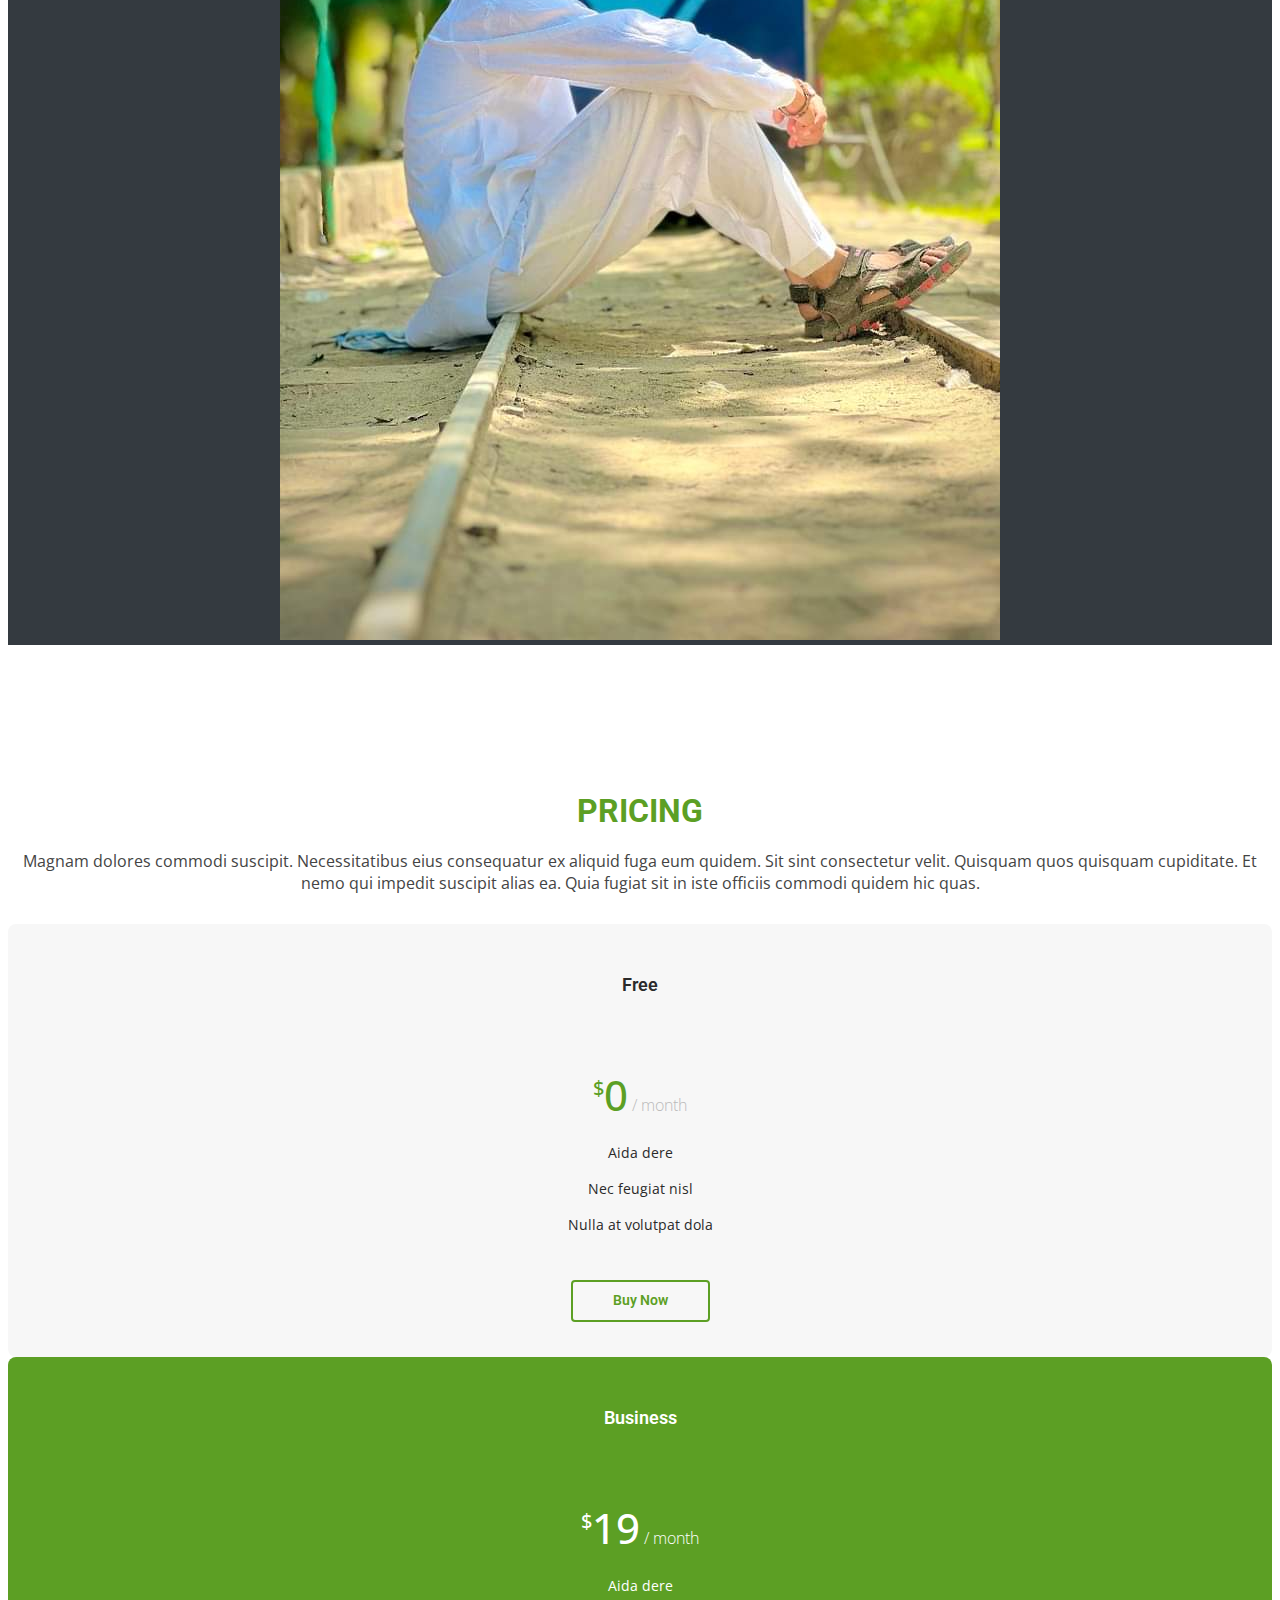
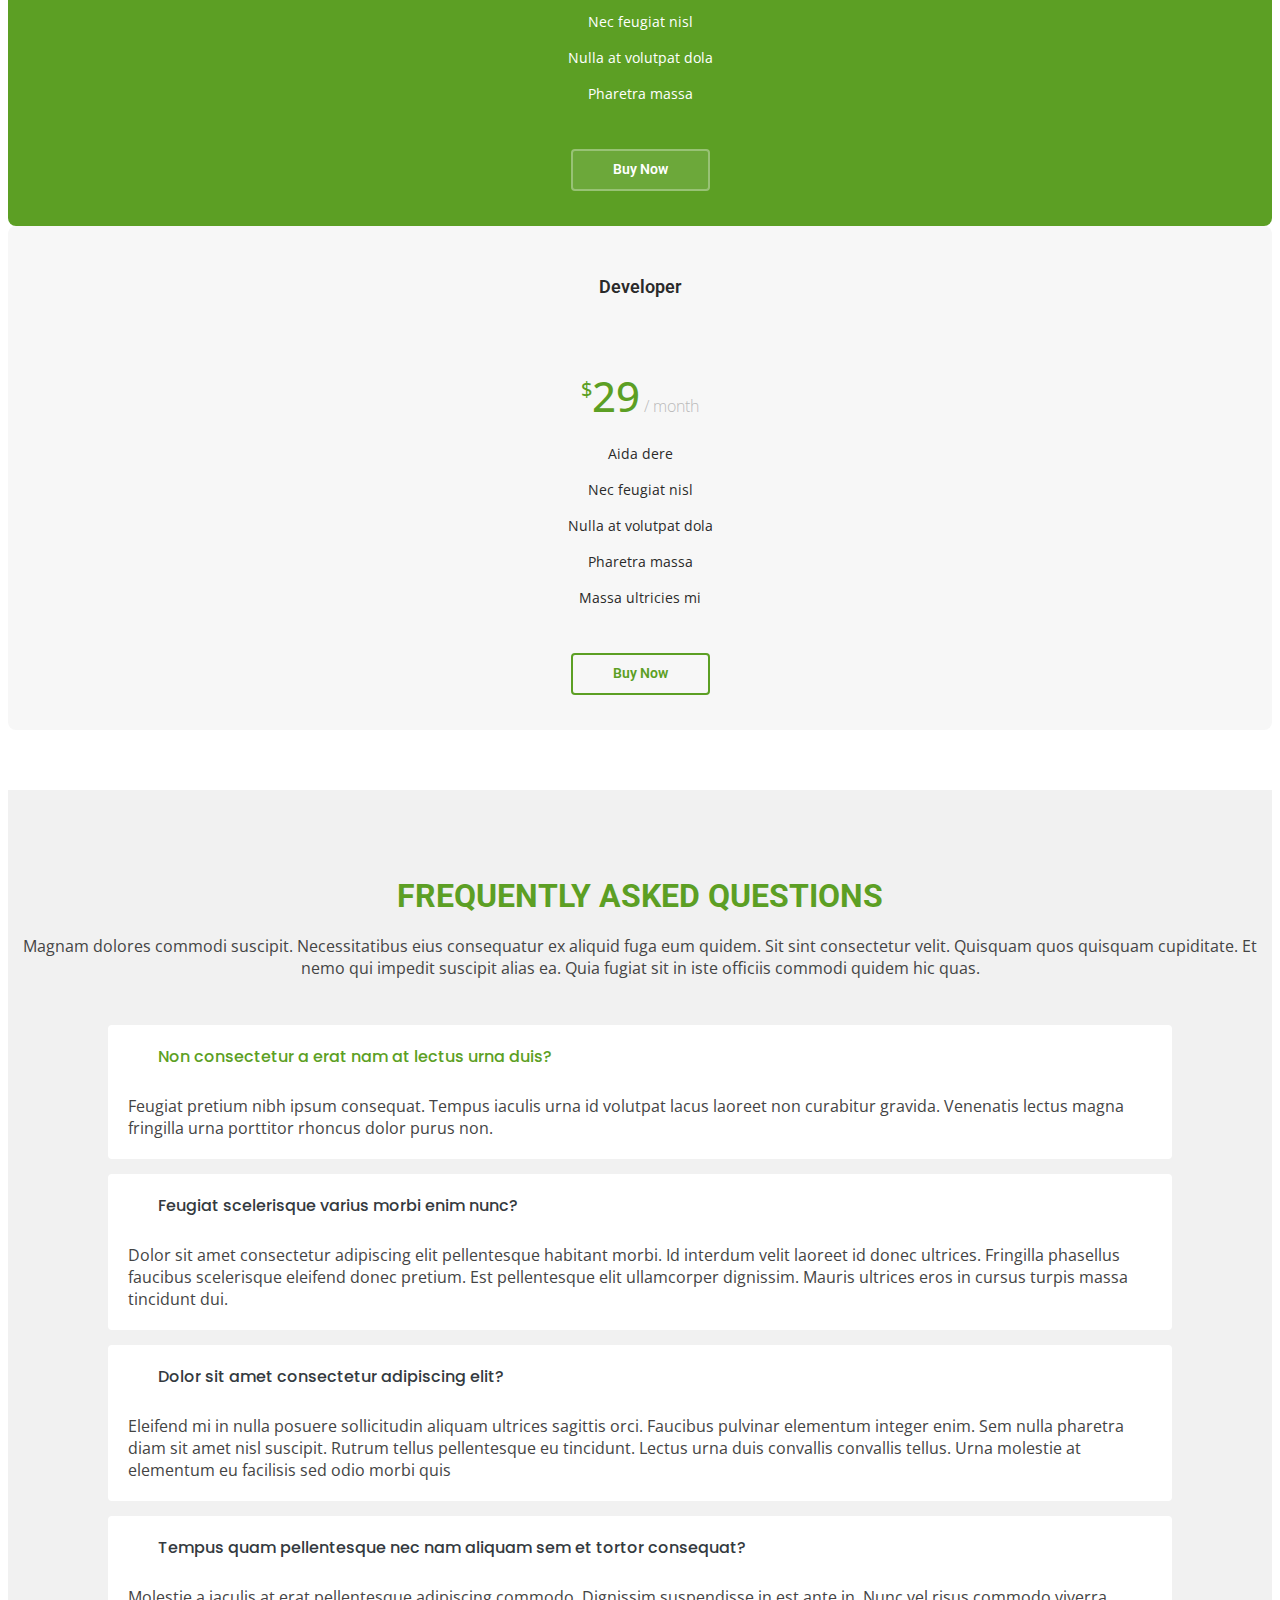
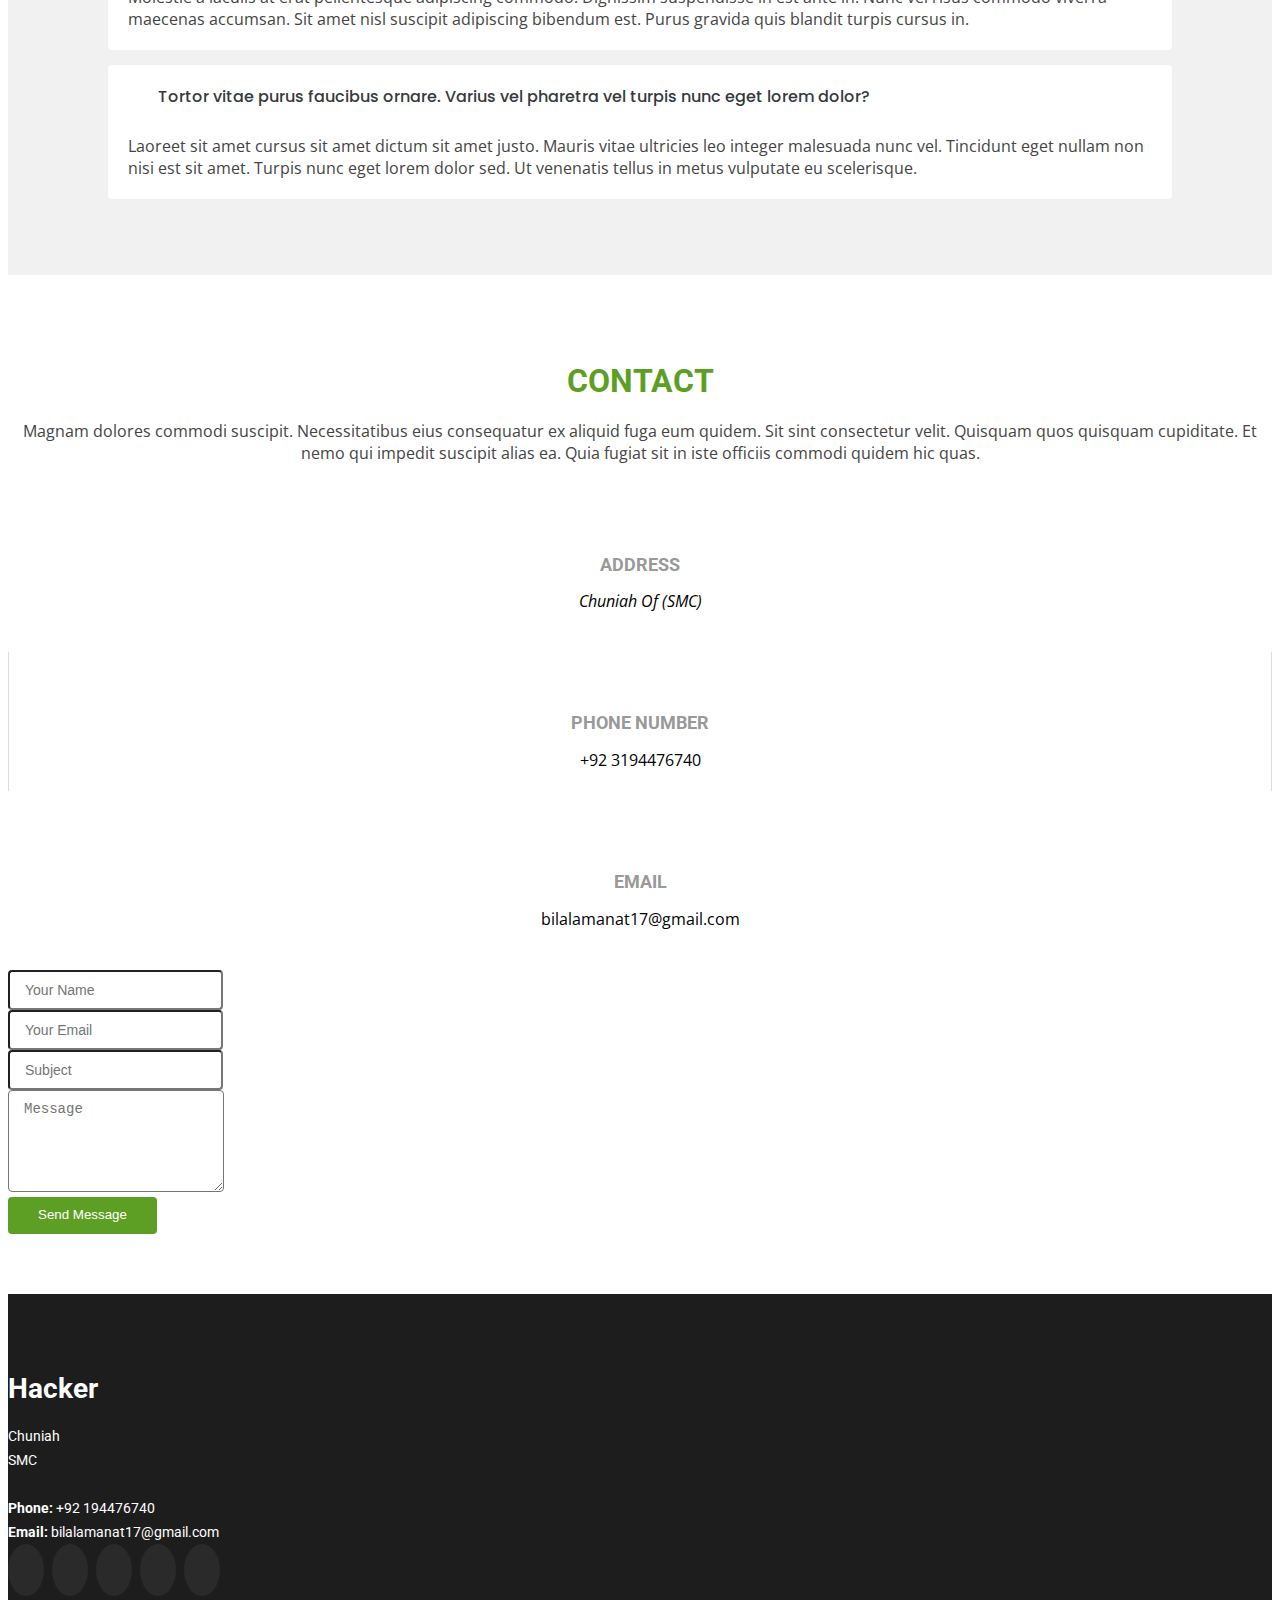
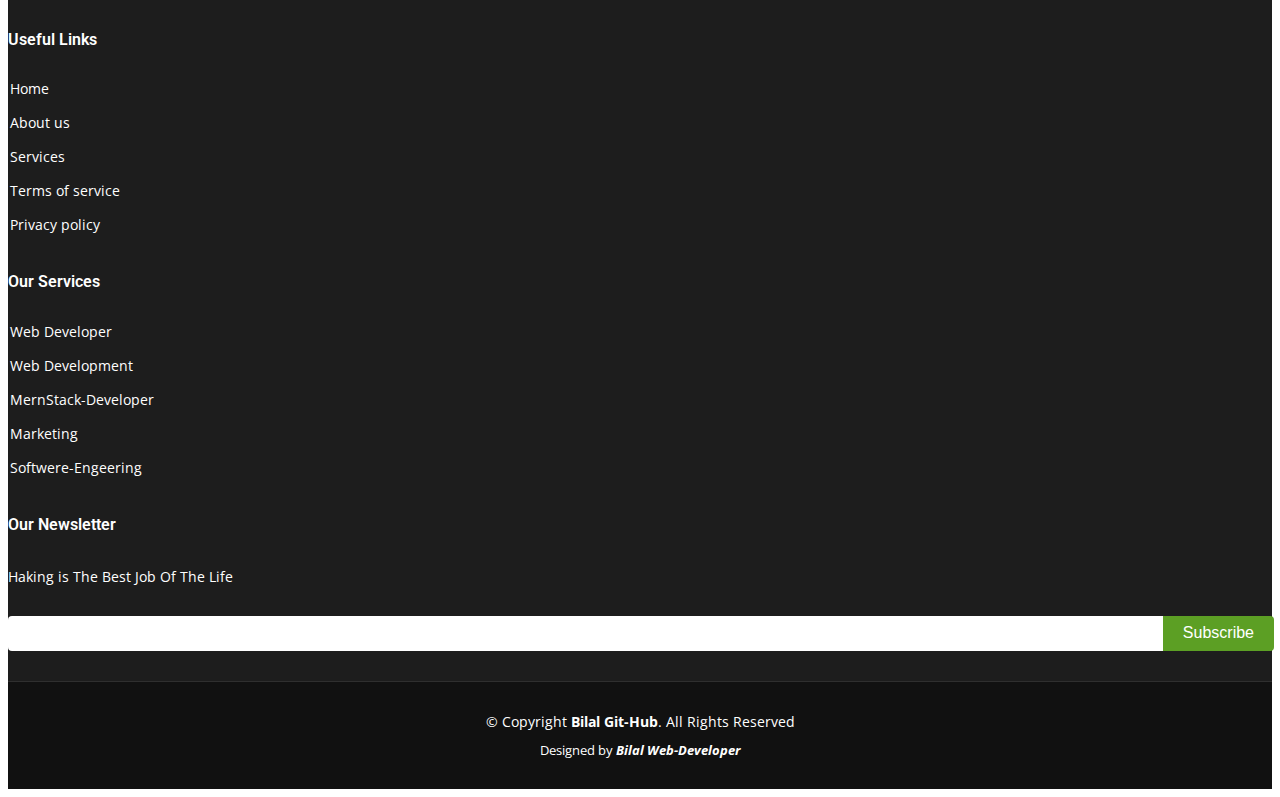
==== commit 2063be0d: "All Consept conferm" ====
--- a/Groovin/index.html
+++ b/Groovin/index.html
@@ -42,7 +42,7 @@
   <header id="header" class="fixed-top d-flex align-items-center">
     <div class="container d-flex align-items-center justify-content-between">
 
-      <h1 class="logo"><a href="index.html">Haking</a></h1>
+      <h1 class="logo"><a href="index.html">Hacking</a></h1>
       <!-- Uncomment below if you prefer to use an image logo -->
       <!-- <a href="index.html" class="logo"><img src="assets/img/logo.png" alt="" class="img-fluid"></a>-->
 
@@ -51,25 +51,8 @@
           <li><a class="nav-link scrollto active" href="#hero">Home</a></li>
           <li><a class="nav-link scrollto" href="#about">About</a></li>
           <li><a class="nav-link scrollto" href="#services">Services</a></li>
-          <li><a class="nav-link scrollto " href="#portfolio">Haker Tool</a></li>
-          <li><a class="nav-link scrollto" href="#team">Haker Team</a></li>
-          <li><a href="blog.html">Blog</a></li>
-          <li class="dropdown"><a href="#"><span>Drop Down</span> <i class="bi bi-chevron-down"></i></a>
-            <ul>
-              <li><a href="#">Drop Down 1</a></li>
-              <li class="dropdown"><a href="#"><span>Deep Drop Down</span> <i class="bi bi-chevron-right"></i></a>
-                <ul>
-                  <li><a href="#">Deep Drop Down 1</a></li>
-                  <li><a href="#">Deep Drop Down 2</a></li>
-                  <li><a href="#">Deep Drop Down 3</a></li>
-                  <li><a href="#">Deep Drop Down 4</a></li>
-                  <li><a href="#">Deep Drop Down 5</a></li>
-                </ul>
-              </li>
-              <li><a href="#">Drop Down 2</a></li>
-              <li><a href="#">Drop Down 3</a></li>
-              <li><a href="#">Drop Down 4</a></li>
-            </ul>
+          <li><a class="nav-link scrollto " href="#portfolio">Hacker Tool</a></li>
+          <li><a class="nav-link scrollto" href="#team">Hacker Team</a></li>
           </li>
           <li><a class="nav-link scrollto" href="#contact">Contact</a></li>
           <li><a class="getstarted scrollto" href="#about">Get Started</a></li>
@@ -93,8 +76,7 @@
           <div class="carousel-item active" style="background-image: url(assets/img/slide/slide-1.avif);">
             <div class="carousel-container">
               <div class="carousel-content">
-                <h2 class="animate__animated animate__fadeInDown"><strong>Haking JOB</strong></h2>
-                <p class="animate__animated animate__fadeInUp">Haking is the best Professinal Job <br> For Life</p>
+                <h2 class="animate__animated animate__fadeInDown"><strong>Hacking JOB</strong></h2>
                 <div>
                   <a href="#about" class="btn-get-started animate__animated animate__fadeInUp scrollto">Read More</a>
                 </div>
@@ -106,8 +88,7 @@
           <div class="carousel-item" style="background-image: url(assets/img/slide/ddd.jpg);">
             <div class="carousel-container">
               <div class="carousel-content">
-                <h2 class="animate__animated animate__fadeInDown"><strong>Haking Show</strong></h2>
-                <p class="animate__animated animate__fadeInUp"><strong>Js</strong> Java Script <br>MS<strong></strong> Mern Stack </p>
+                <h2 class="animate__animated animate__fadeInDown"><strong>Hacking Show</strong></h2>
                 <div>
                   <a href="#about" class="btn-get-started animate__animated animate__fadeInUp scrollto">Read More</a>
                 </div>
@@ -119,8 +100,7 @@
           <div class="carousel-item" style="background-image: url(assets/img/slide/slide-3.jpg);">
             <div class="carousel-container">
               <div class="carousel-content">
-                <h2 class="animate__animated animate__fadeInDown">Haking Projects</h2>
-                <p class="animate__animated animate__fadeInUp">Haking Life <br> Haking Solution </p>
+                <h2 class="animate__animated animate__fadeInDown">Hacking Projects</h2>
                 <div>
                   <a href="#about" class="btn-get-started animate__animated animate__fadeInUp scrollto">Read More</a>
                 </div>
@@ -152,7 +132,7 @@
           <div class="image col-xl-5 d-flex align-items-stretch justify-content-center justify-content-lg-start"></div>
           <div class="col-xl-7 ps-0 ps-lg-5 pe-lg-1 d-flex align-items-stretch">
             <div class="content d-flex flex-column justify-content-center">
-              <h2>Haking Role For Life</h2>
+              <h2>Hacking Role For Life</h2>
               <!-- <p>
                 HTML.....<br>CSS..... <br>JS..... <br>MS.....
               </p> -->
@@ -204,7 +184,7 @@
             <div class="count-box">
               <i class="bi bi-journal-richtext"></i>
               <span data-purecounter-start="0" data-purecounter-end="1200" data-purecounter-duration="1" class="purecounter"></span>
-              <p><strong>Projects</strong> <br>Haker JS CSS</p>
+              <p><strong>Projects</strong> <br>Hacker JS CSS</p>
             </div>
           </div>
 
@@ -350,12 +330,12 @@
       </div>
     </section><!-- End Why Us Section -->
 
-    <!-- ======= Haker tool ======= -->
+    <!-- ======= Hacker tool ======= -->
     <section id="portfolio" class="portfolio">
       <div class="container">
 
         <div class="section-title">
-          <h1>Haker Tools</h1>
+          <h1>Hacker Tools</h1>
           <p>Magnam dolores commodi suscipit. Necessitatibus eius consequatur ex aliquid fuga eum quidem. Sit sint consectetur velit. Quisquam quos quisquam cupiditate. Et nemo qui impedit suscipit alias ea. Quia fugiat sit in iste officiis commodi quidem hic quas.</p>
         </div>
 
@@ -376,7 +356,7 @@
             <div class="portfolio-wrap">
               <img src="assets/img/portfolio/a1.jpg" class="img-fluid" alt="">
               <div class="portfolio-info">
-                <h4>HAKER</h4>
+                <h4>Hacker</h4>
                 <p>Cooding</p>
                 <div class="portfolio-links">
                   <a href="assets/img/portfolio/a1.jpg" data-gallery="portfolioGallery" class="portfolio-lightbox" title="App 1"><i class="bx bx-plus"></i></a>
@@ -390,7 +370,7 @@
             <div class="portfolio-wrap">
               <img src="assets/img/portfolio/a6.jpg" class="img-fluid" alt="">
               <div class="portfolio-info">
-                <h4>HAKER</h4>
+                <h4>Hacker</h4>
                 <p>Password Accept</p>
                 <div class="portfolio-links">
                   <a href="assets/img/portfolio/a6.jpg" data-gallery="portfolioGallery" class="portfolio-lightbox" title="Web 3"><i class="bx bx-plus"></i></a>
@@ -404,7 +384,7 @@
             <div class="portfolio-wrap">
               <img src="assets/img/portfolio/a3.jpg" class="img-fluid" alt="">
               <div class="portfolio-info">
-                <h4>HAKER</h4>
+                <h4>Hacker</h4>
                 <p>Cooding</p>
                 <div class="portfolio-links">
                   <a href="assets/img/portfolio/a3.jpg" data-gallery="portfolioGallery" class="portfolio-lightbox" title="App 2"><i class="bx bx-plus"></i></a>
@@ -418,7 +398,7 @@
             <div class="portfolio-wrap">
               <img src="assets/img/portfolio/a4.jpg" class="img-fluid" alt="">
               <div class="portfolio-info">
-                <h4>HAKER</h4>
+                <h4>Hacker</h4>
                 <p>cyber crime</p>
                 <div class="portfolio-links">
                   <a href="assets/img/portfolio/a4.jpg" data-gallery="portfolioGallery" class="portfolio-lightbox" title="Card 2"><i class="bx bx-plus"></i></a>
@@ -432,7 +412,7 @@
             <div class="portfolio-wrap">
               <img src="assets/img/portfolio/a5.jpg" class="img-fluid" alt="">
               <div class="portfolio-info">
-                <h4>HAKER</h4>
+                <h4>Hacker</h4>
                 <p>Password Accept</p>
                 <div class="portfolio-links">
                   <a href="assets/img/portfolio/a5.jpg" data-gallery="portfolioGallery" class="portfolio-lightbox" title="Web 2"><i class="bx bx-plus"></i></a>
@@ -446,7 +426,7 @@
             <div class="portfolio-wrap">
               <img src="assets/img/portfolio/a2.jpg" class="img-fluid" alt="">
               <div class="portfolio-info">
-                <h4>HAKER</h4>
+                <h4>Hacker</h4>
                 <p>Cooding</p>
                 <div class="portfolio-links">
                   <a href="assets/img/portfolio/a2.jpg" data-gallery="portfolioGallery" class="portfolio-lightbox" title="App 3"><i class="bx bx-plus"></i></a>
@@ -460,7 +440,7 @@
             <div class="portfolio-wrap">
               <img src="assets/img/portfolio/a7.jpg" class="img-fluid" alt="">
               <div class="portfolio-info">
-                <h4>HAKER</h4>
+                <h4>Hacker</h4>
                 <p>cyber crime</p>
                 <div class="portfolio-links">
                   <a href="assets/img/portfolio/a7.jpg" data-gallery="portfolioGallery" class="portfolio-lightbox" title="Card 1"><i class="bx bx-plus"></i></a>
@@ -474,7 +454,7 @@
             <div class="portfolio-wrap">
               <img src="assets/img/portfolio/a8.jpg" class="img-fluid" alt="">
               <div class="portfolio-info">
-                <h4>HAKER</h4>
+                <h4>Hacker</h4>
                 <p>cyber crime</p>
                 <div class="portfolio-links">
                   <a href="assets/img/portfolio/a8.jpg"  data-gallery="portfolioGallery" class="portfolio-lightbox" title="Card 3"><i class="bx bx-plus"></i></a>
@@ -487,7 +467,7 @@
             <div class="portfolio-wrap">
               <img src="assets/img/portfolio/a9.avif" class="img-fluid" alt="">
               <div class="portfolio-info">
-                <h4>HAKER</h4>
+                <h4>Hacker</h4>
                 <p>cyber crime</p>
                 <div class="portfolio-links">
                   <a href="assets/img/portfolio/a9.avif"  data-gallery="portfolioGallery" class="portfolio-lightbox" title="Card 3"><i class="bx bx-plus"></i></a>
@@ -573,8 +553,8 @@
               <img src="assets/img/team/4.jpg" class="img-fluid" alt="">
               <div class="member-info">
                 <div class="member-info-content">
-                  <h4>Bilal HAKER</h4>
-                  <span>i am the HAKER at AAMAX</span>>
+                  <h4>Bilal Hacker</h4>
+                  <span>i am the Hacker at AAMAX</span>>
                   <div class="social">
                     <a href=""><i class="bi bi-twitter"></i></a>
                     <a href=""><i class="bi bi-facebook"></i></a>
@@ -794,7 +774,7 @@
 
           <div class="col-lg-3 col-md-6">
             <div class="footer-info">
-              <h1>HAKER</h1>
+              <h1>Hacker</h1>
               <p>
                Chuniah <br>
                 SMC<br><br>
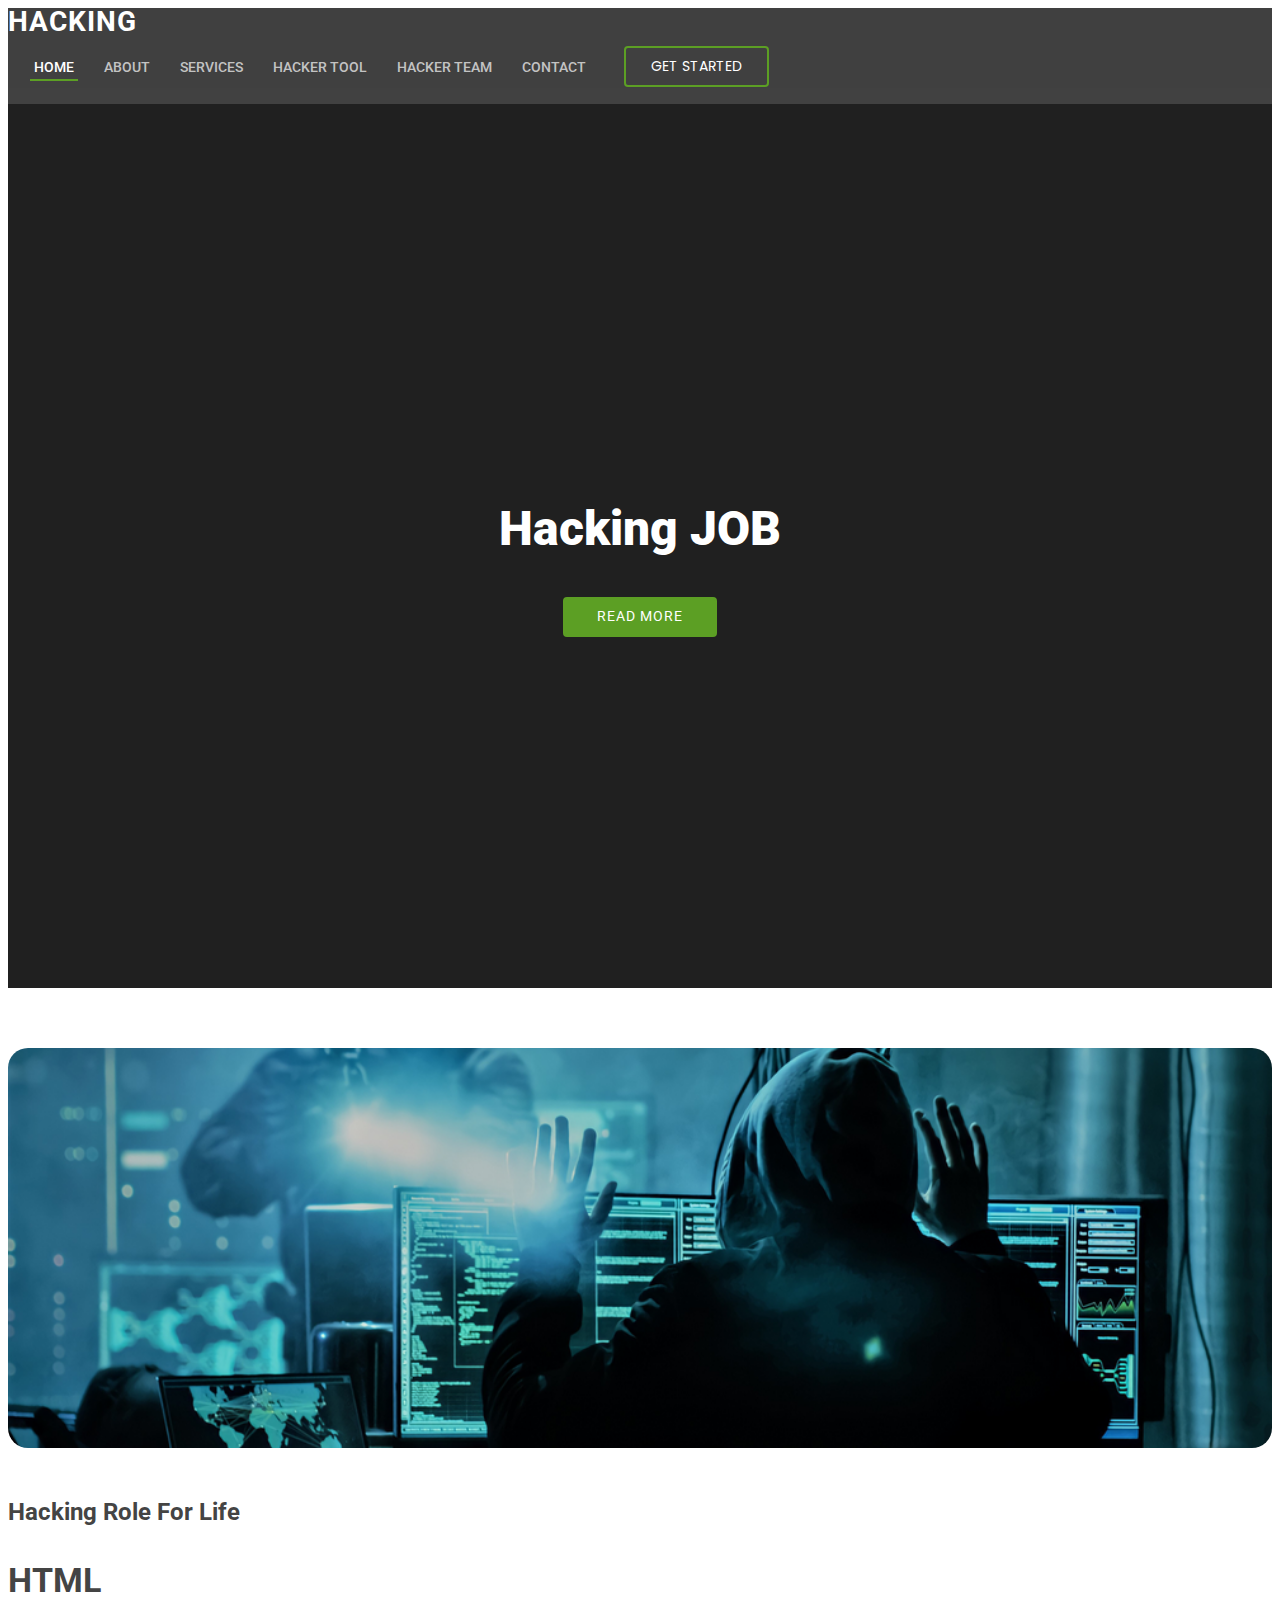
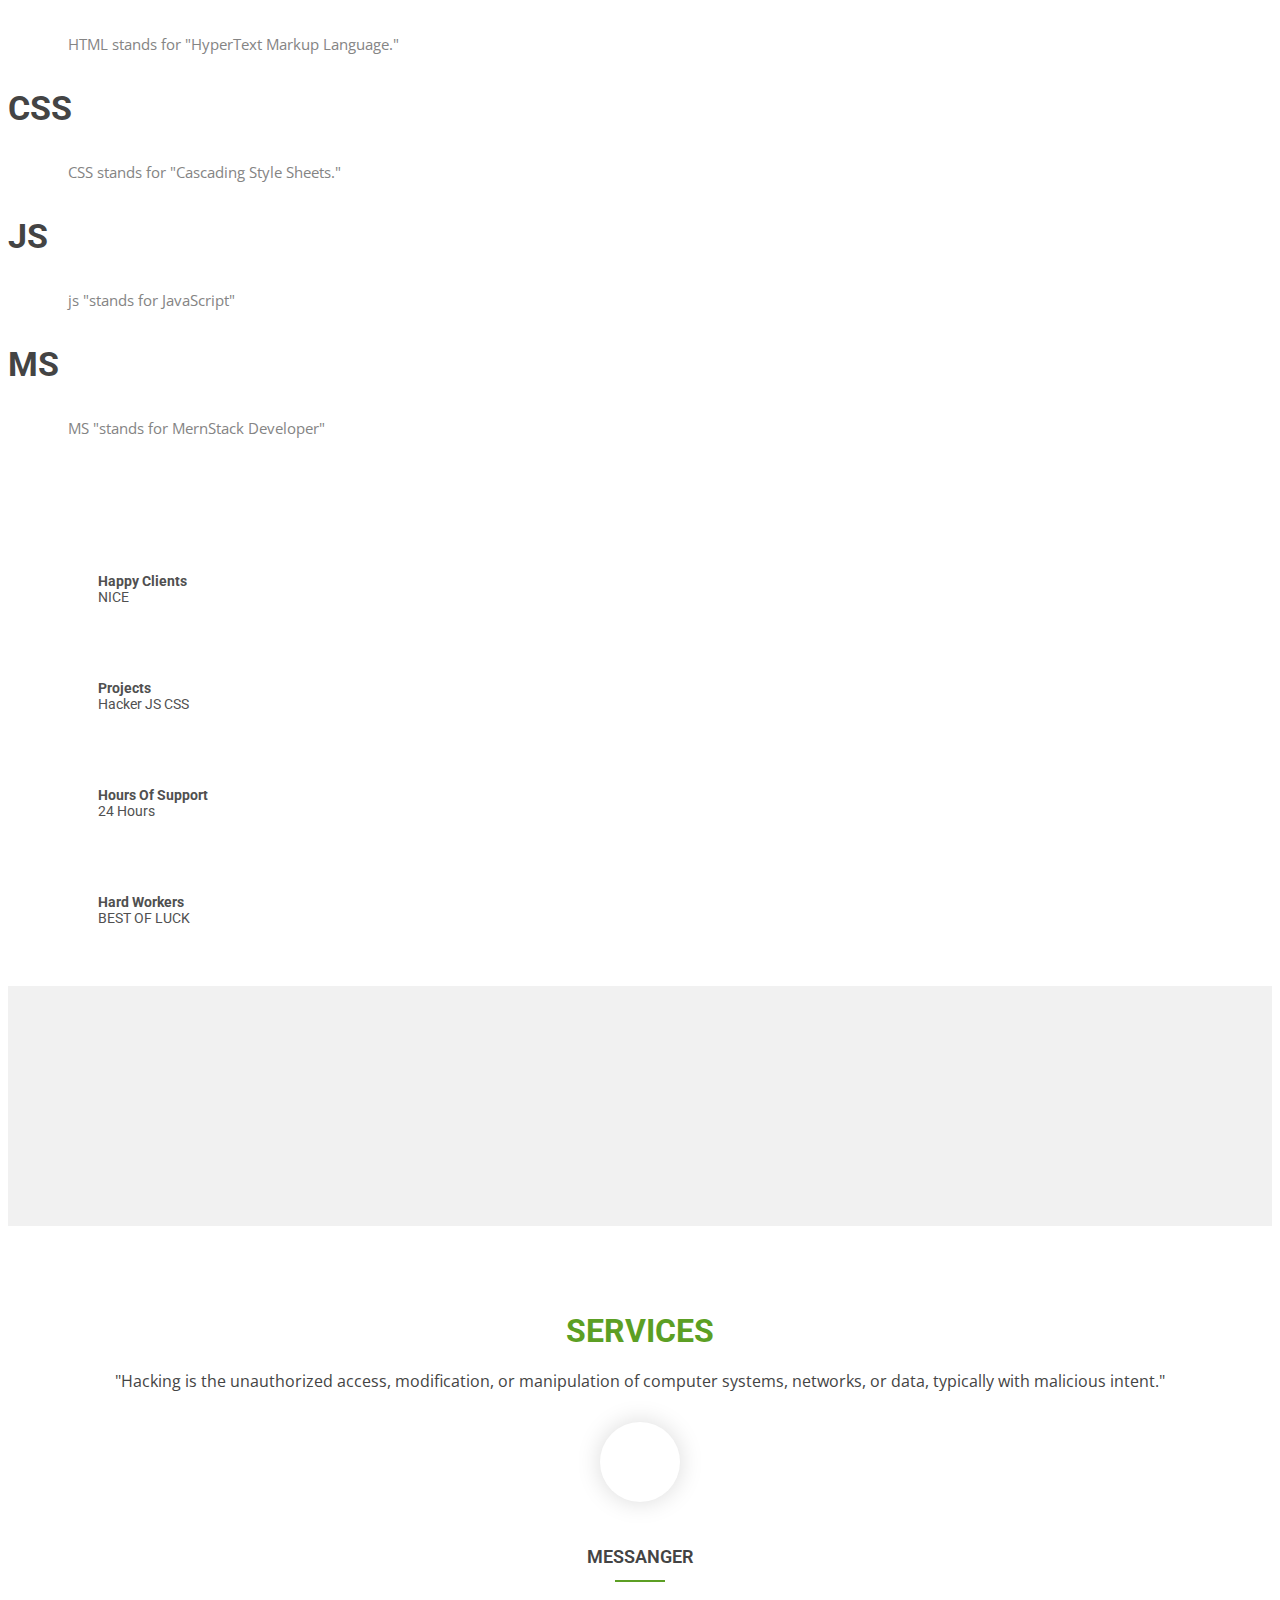
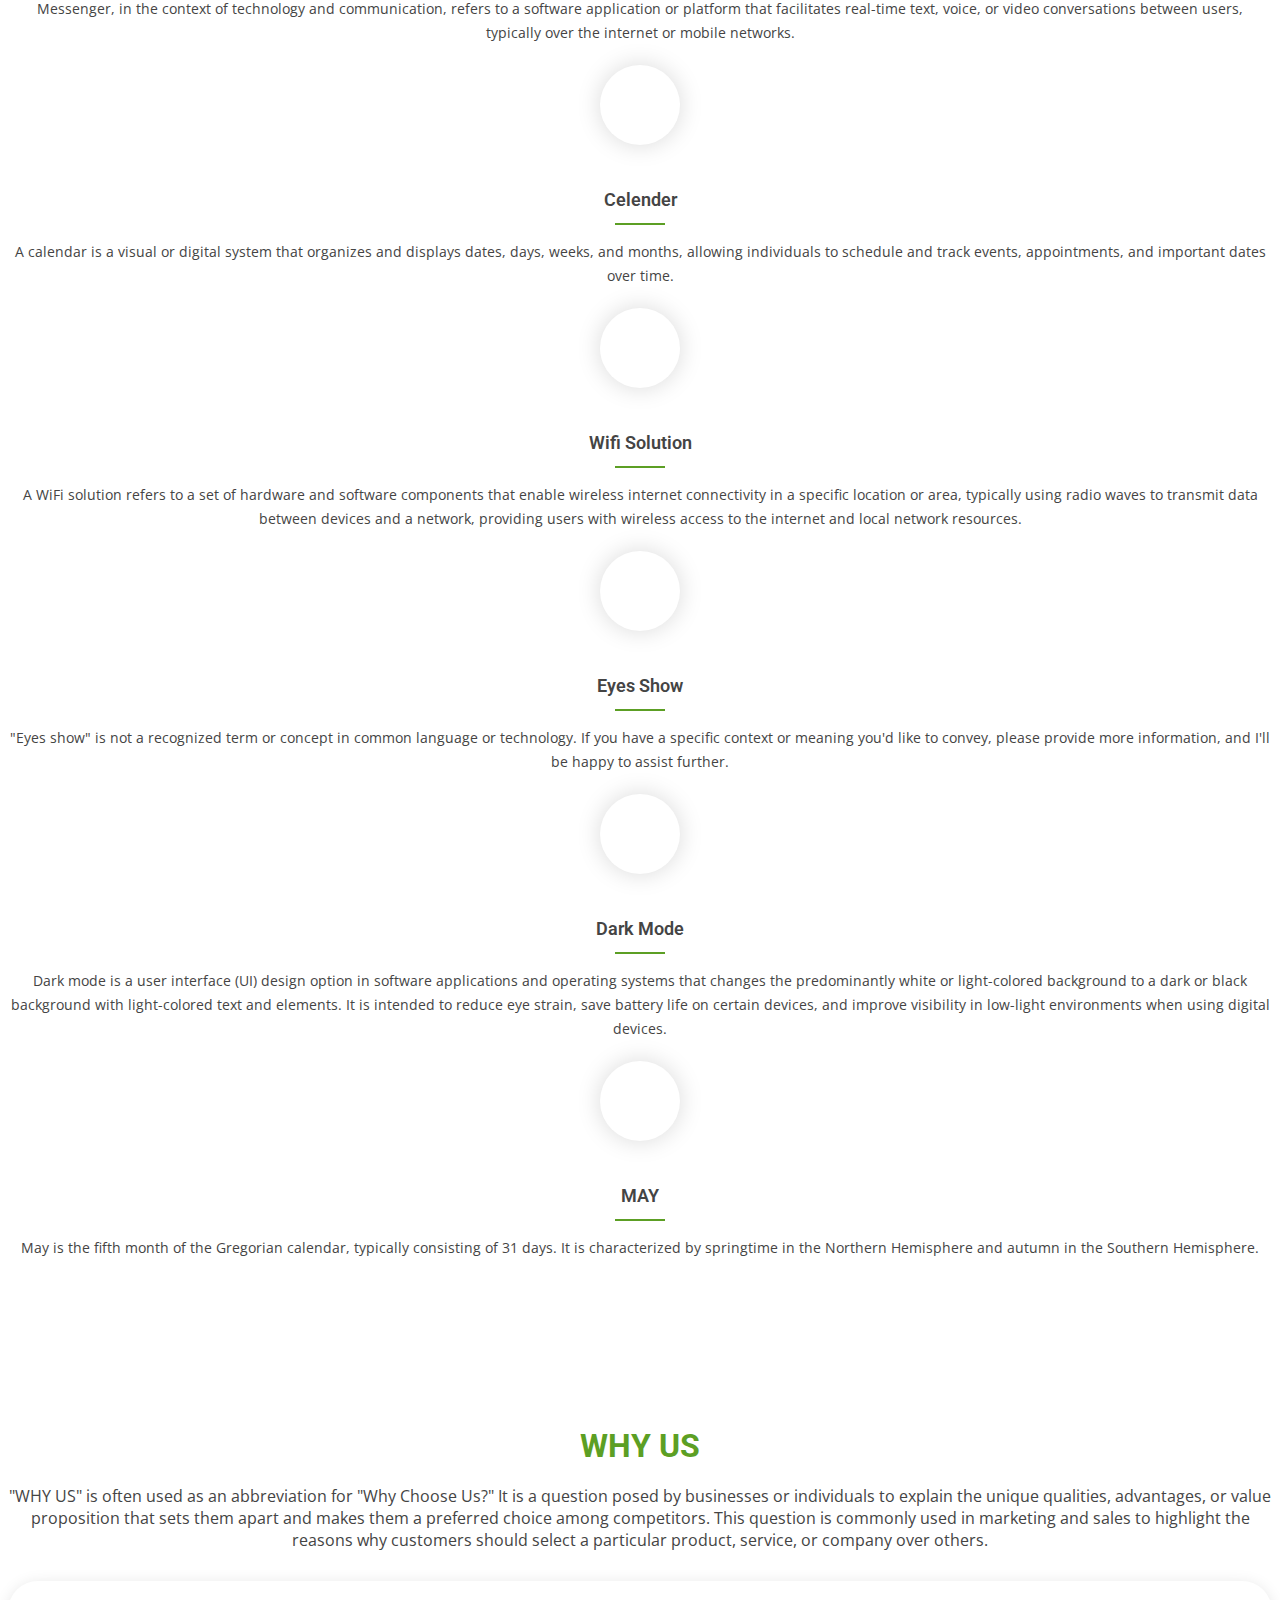
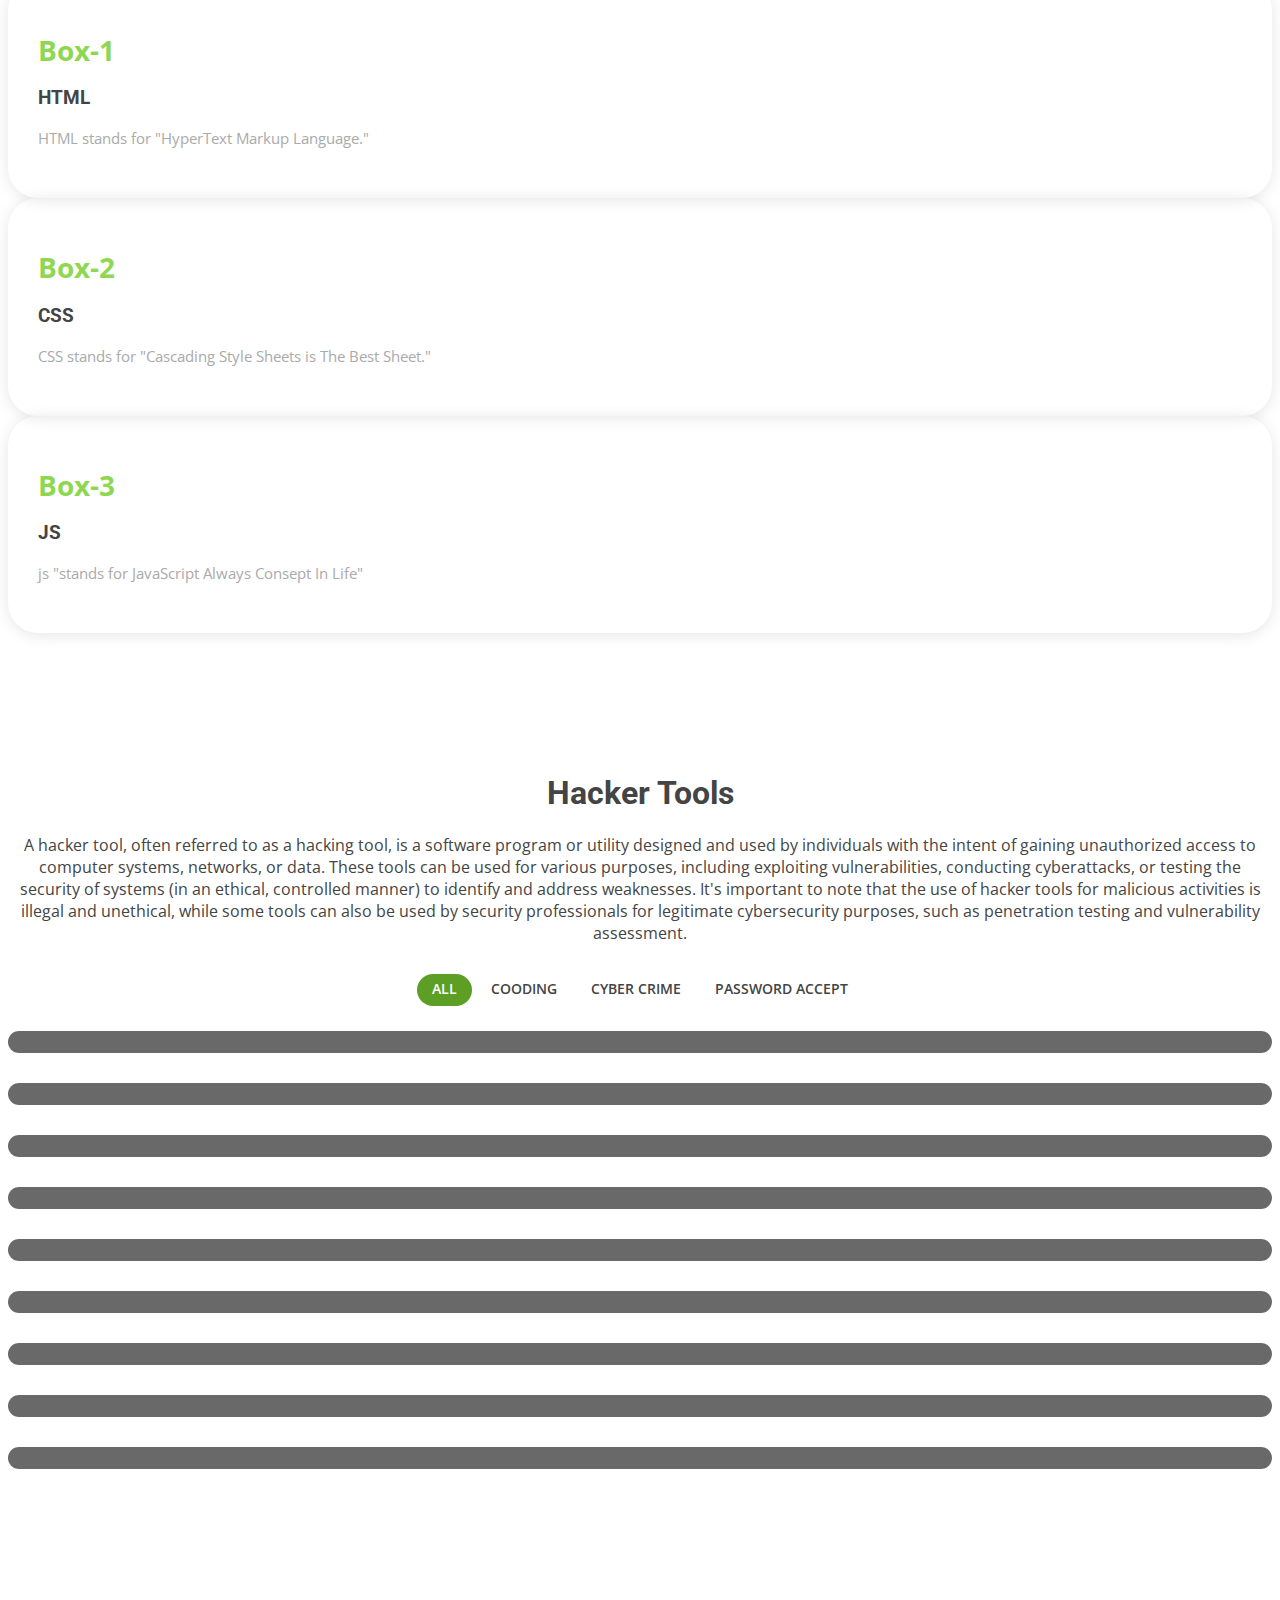
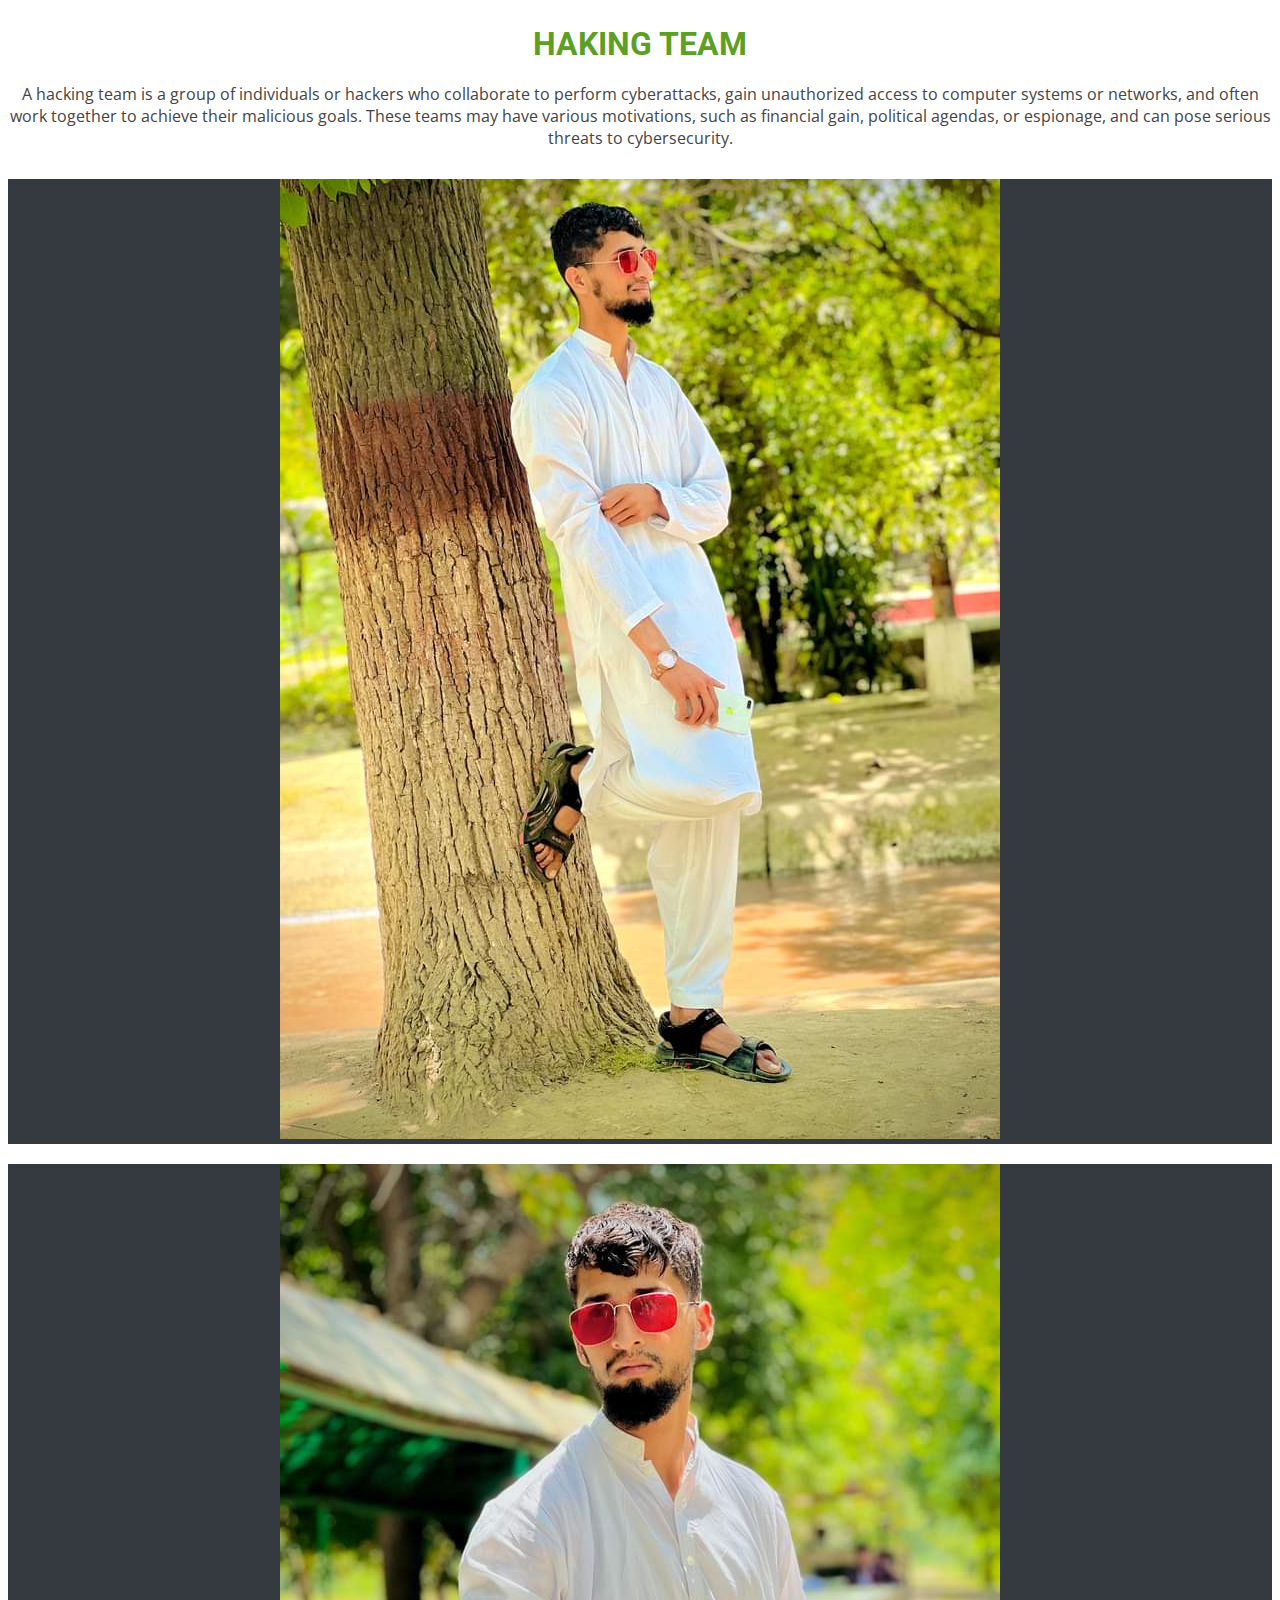
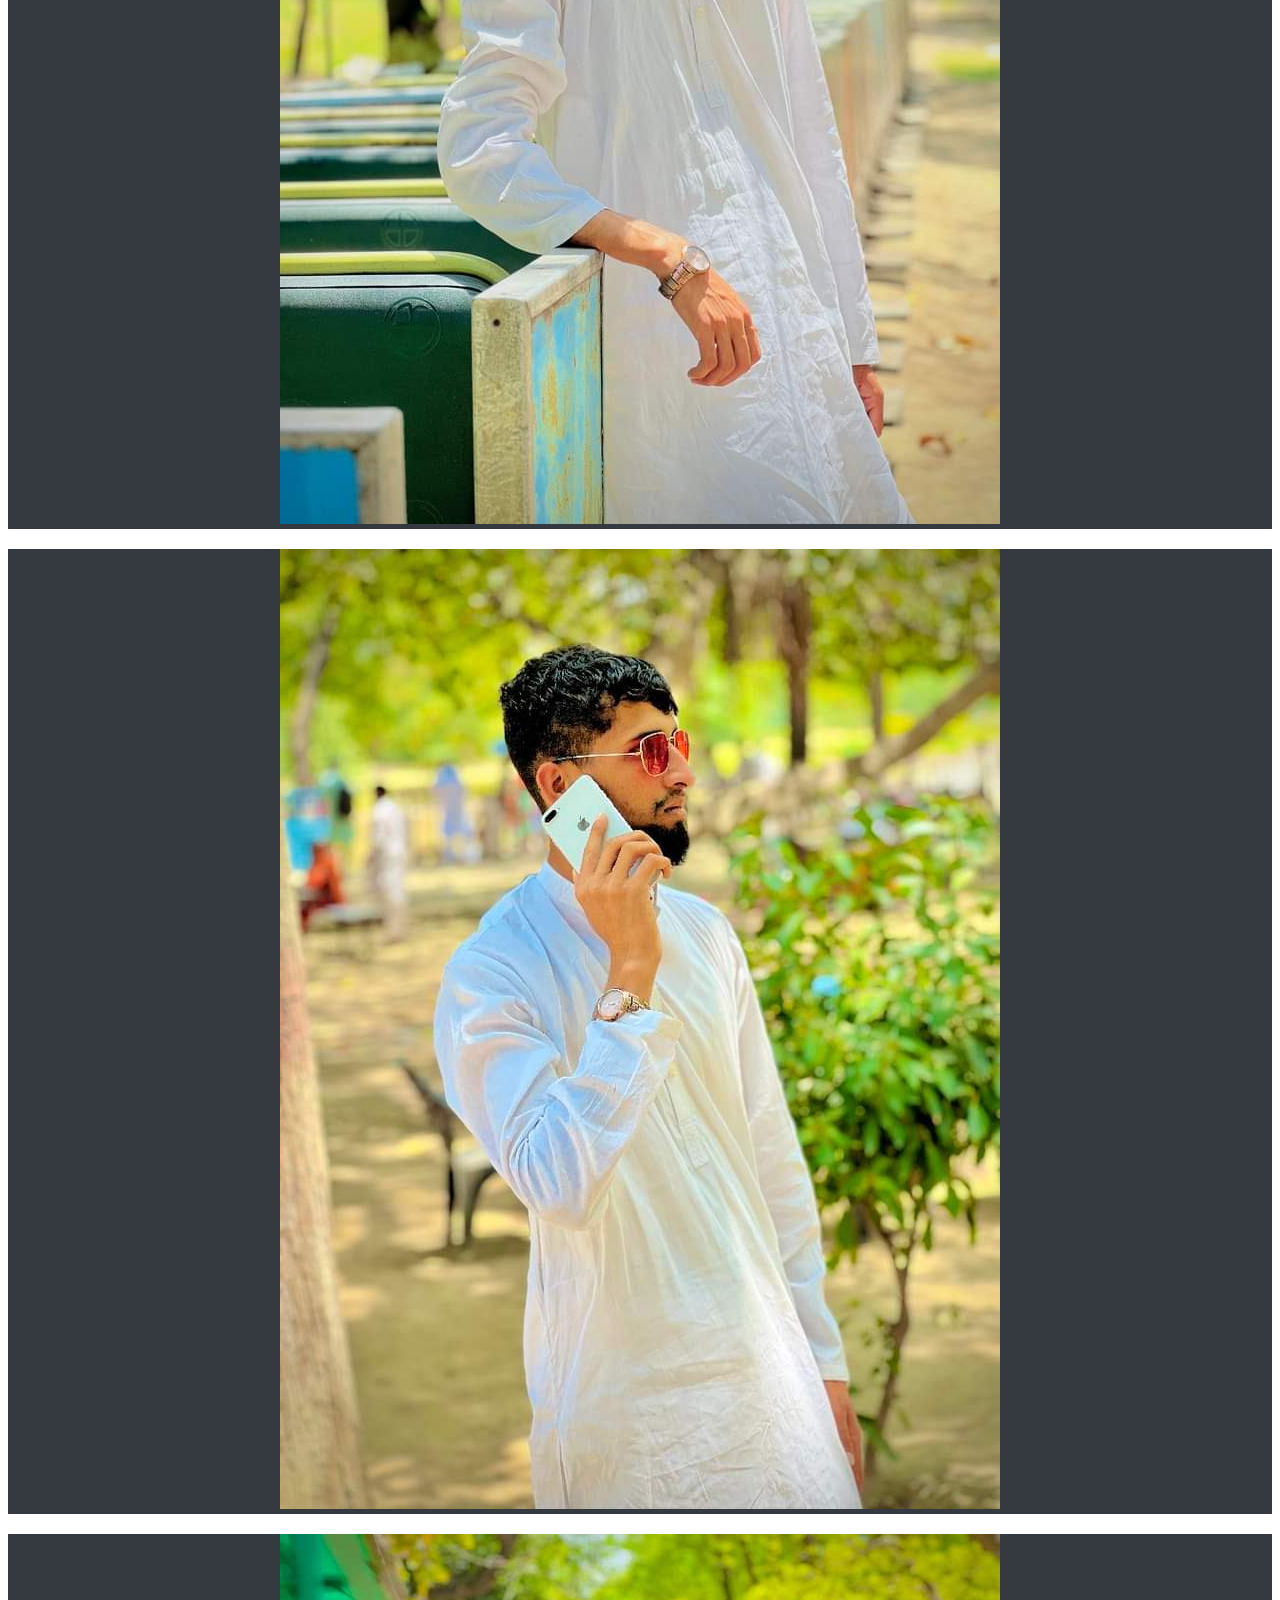
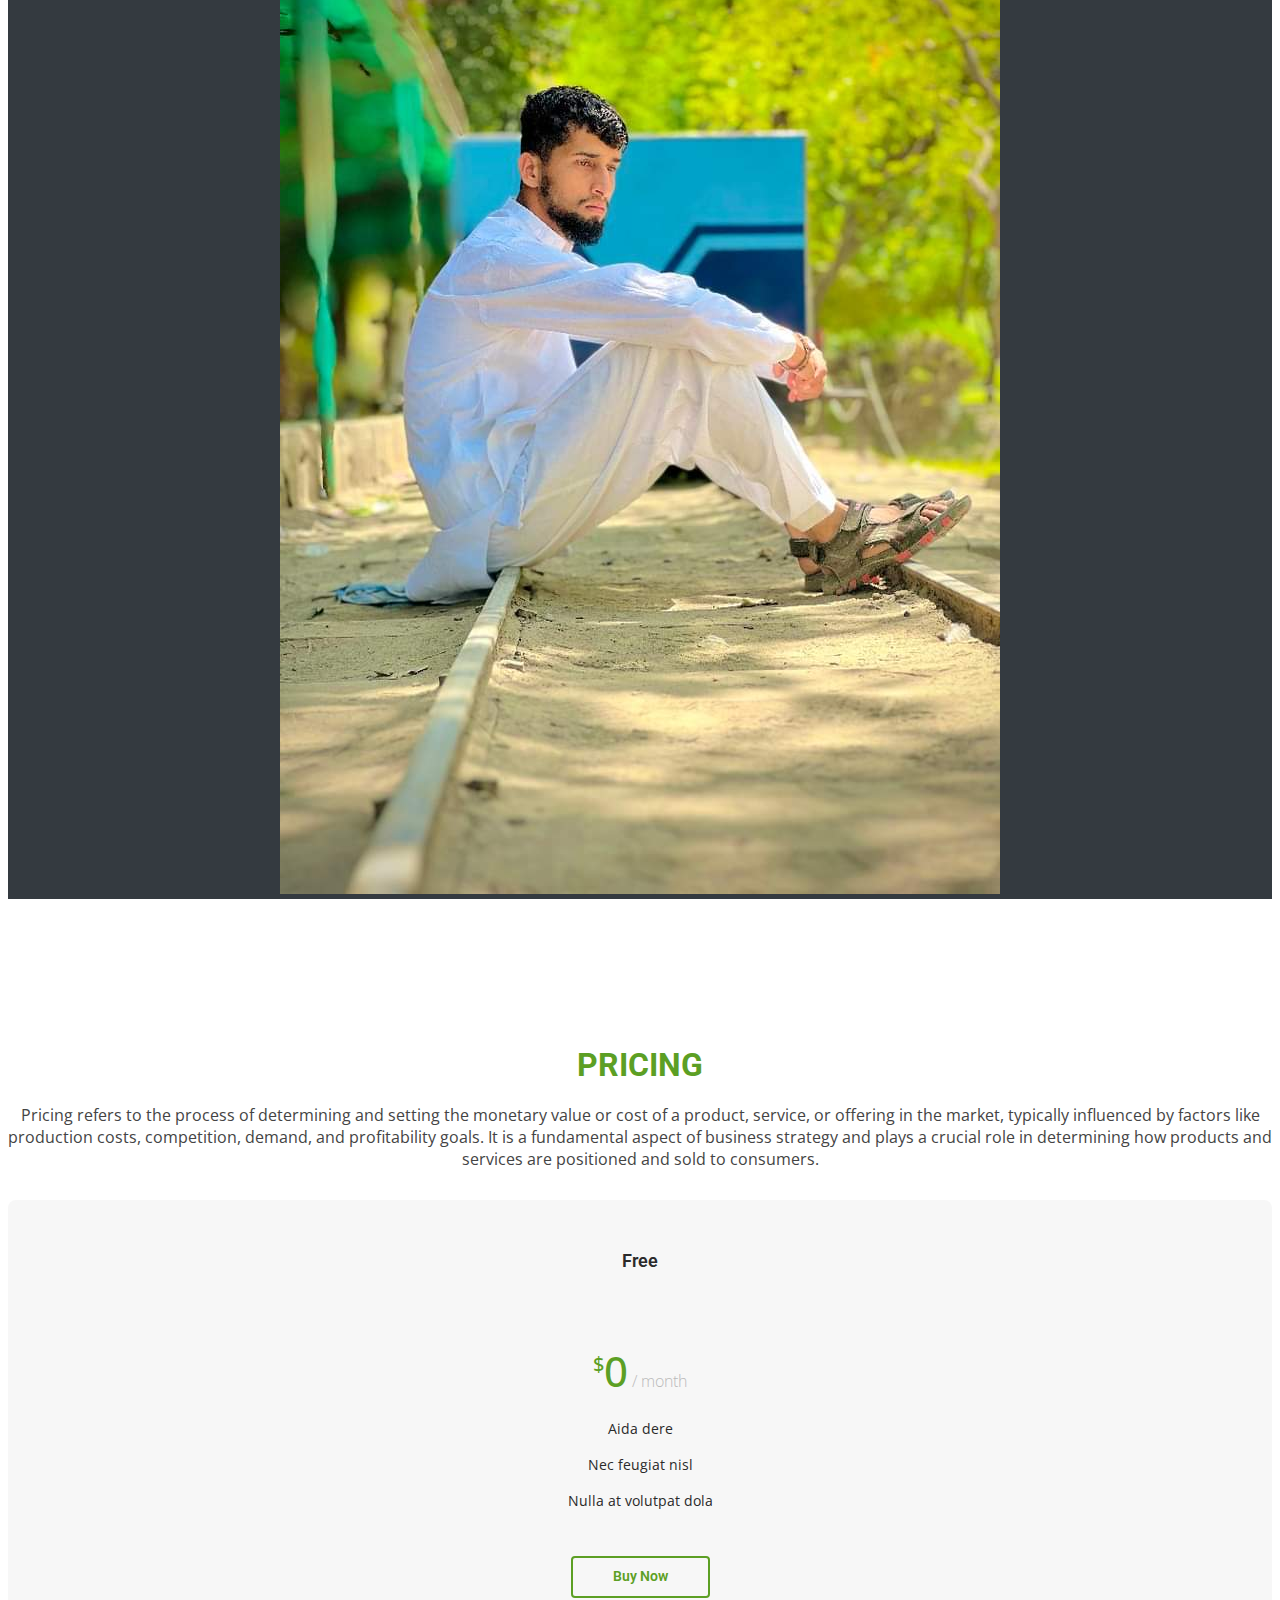
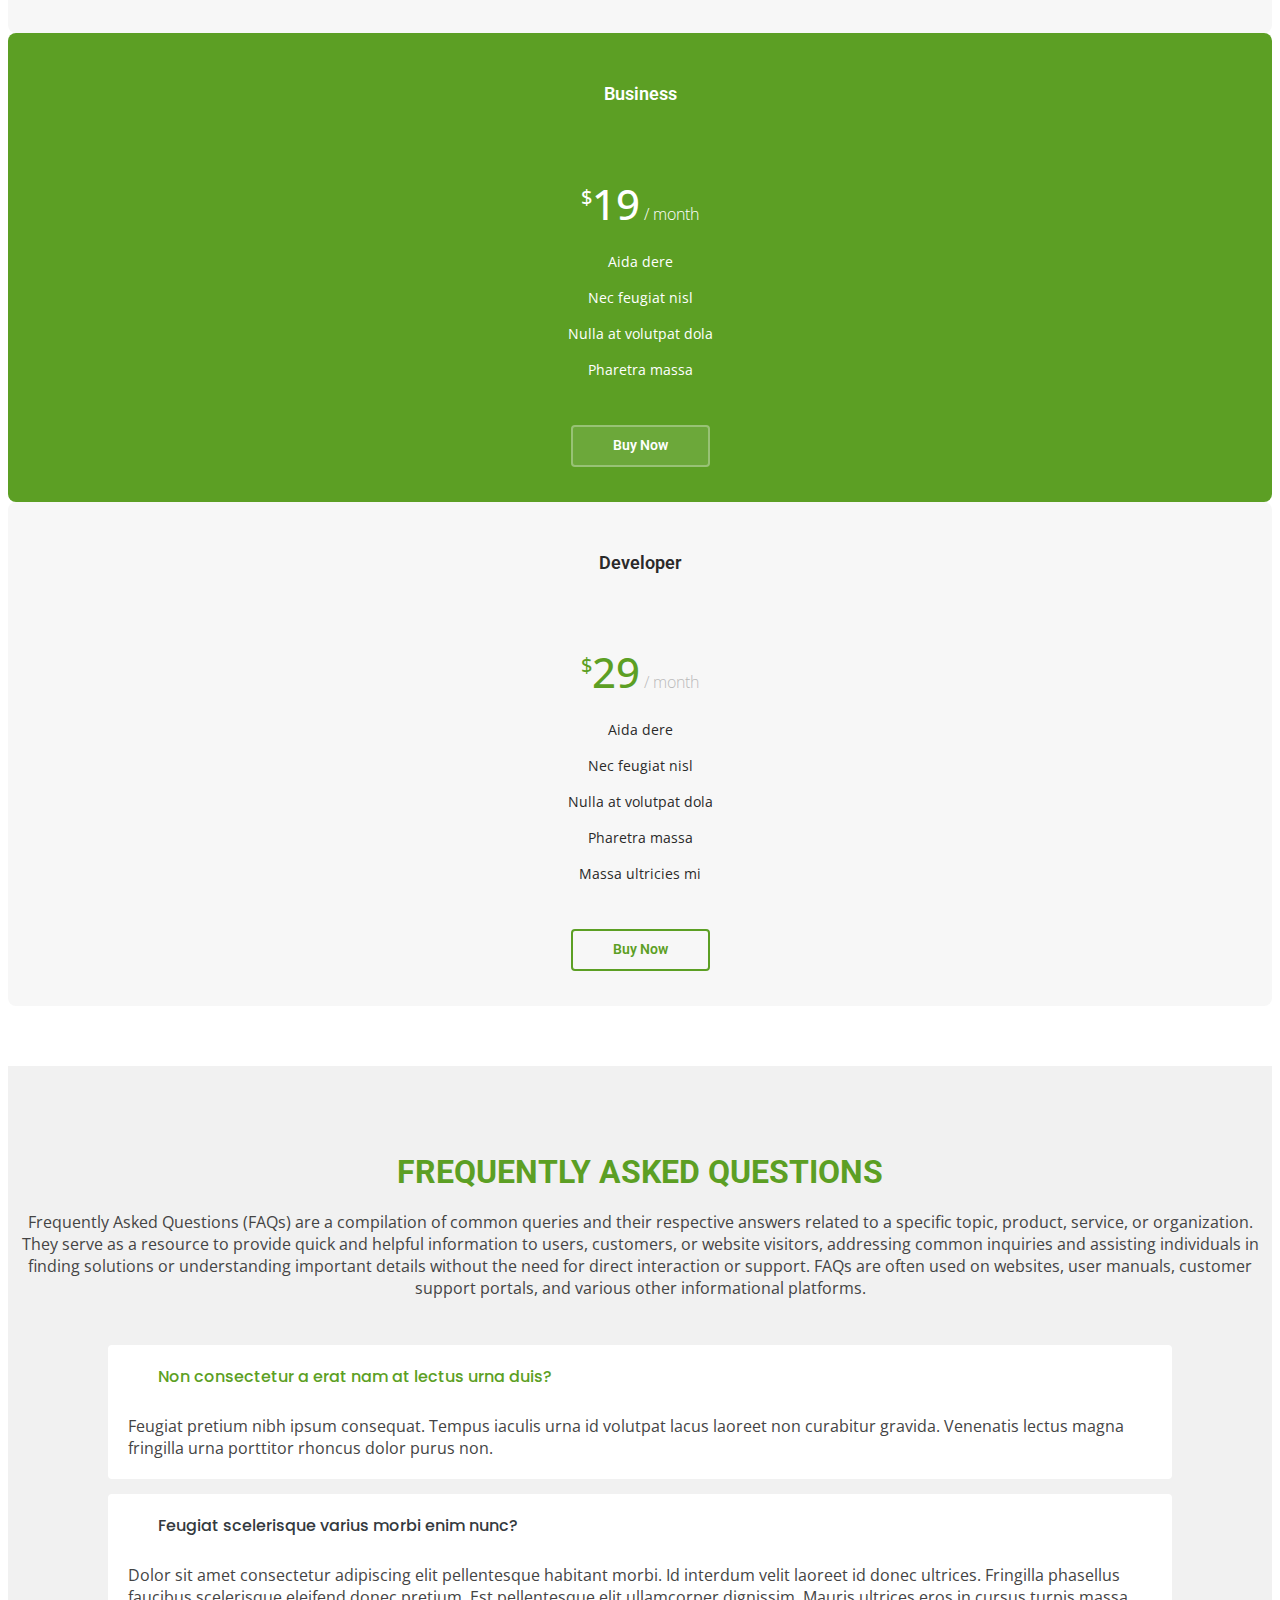
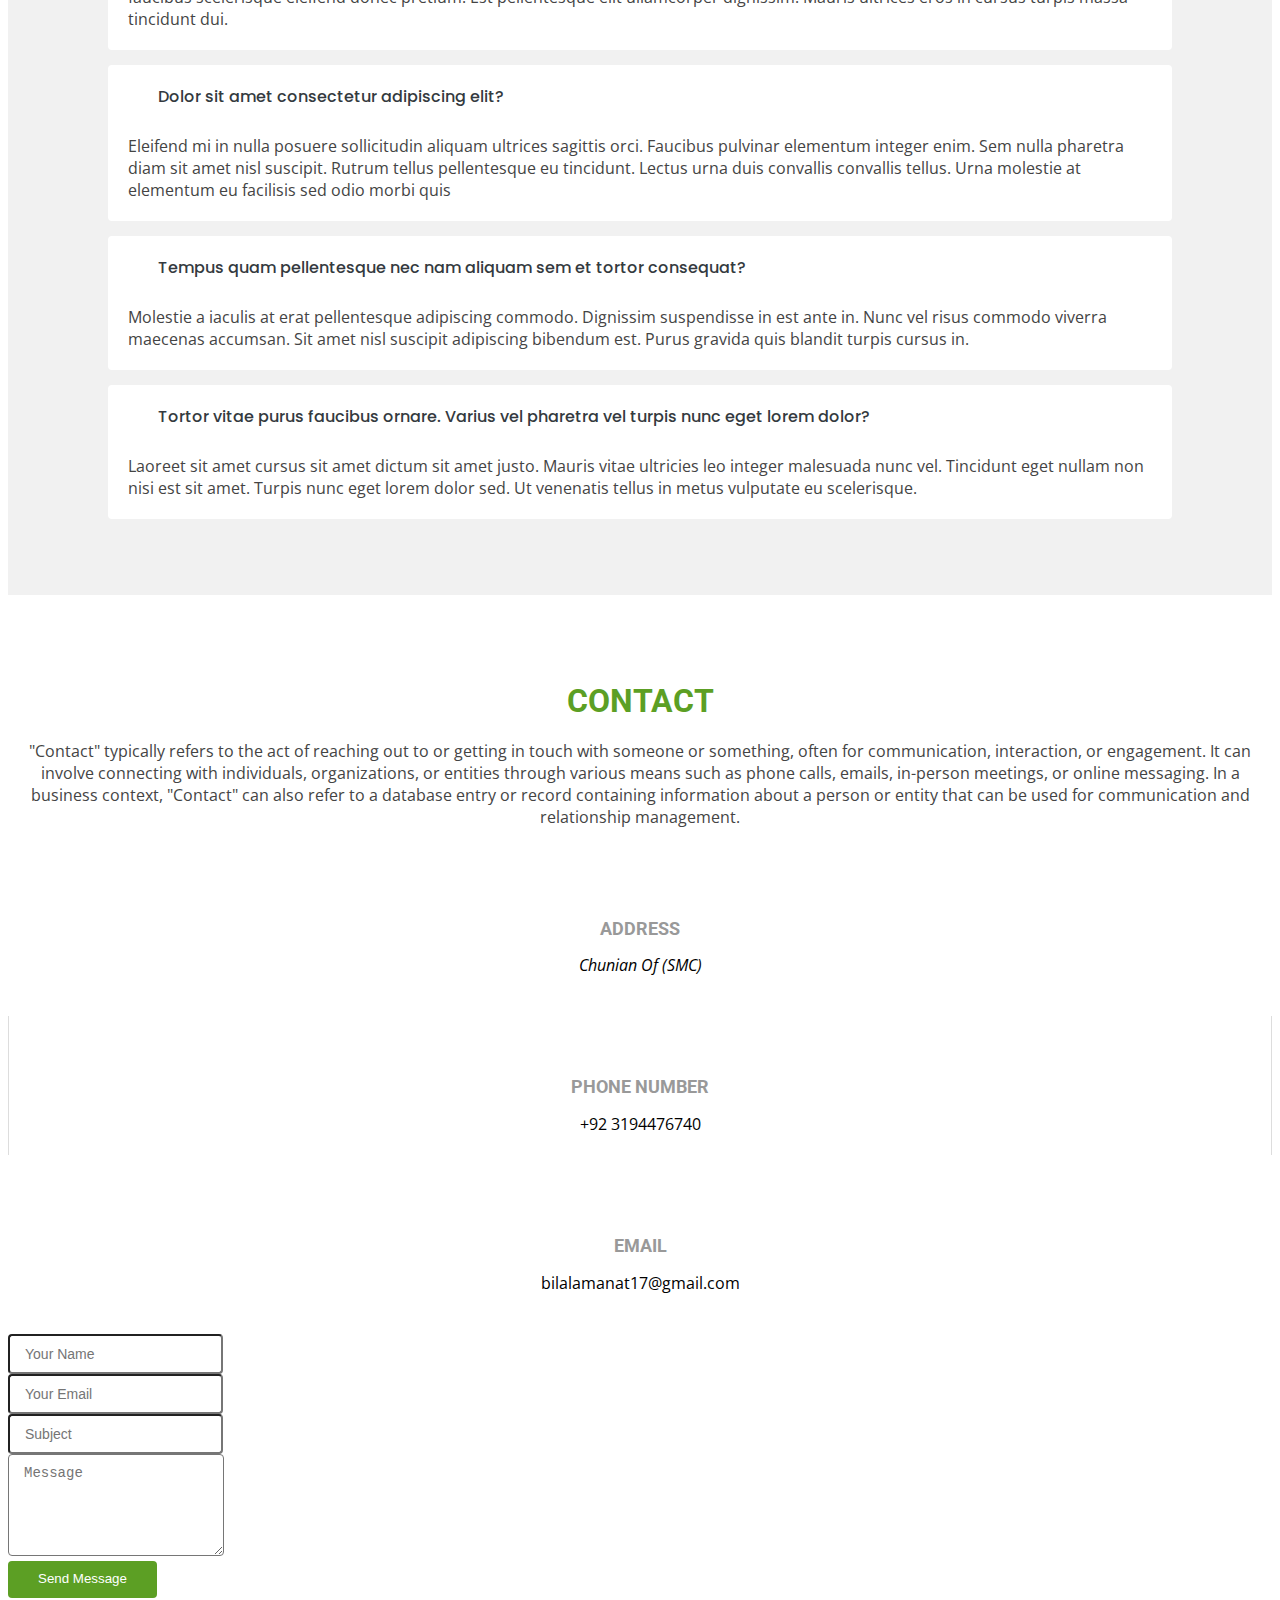
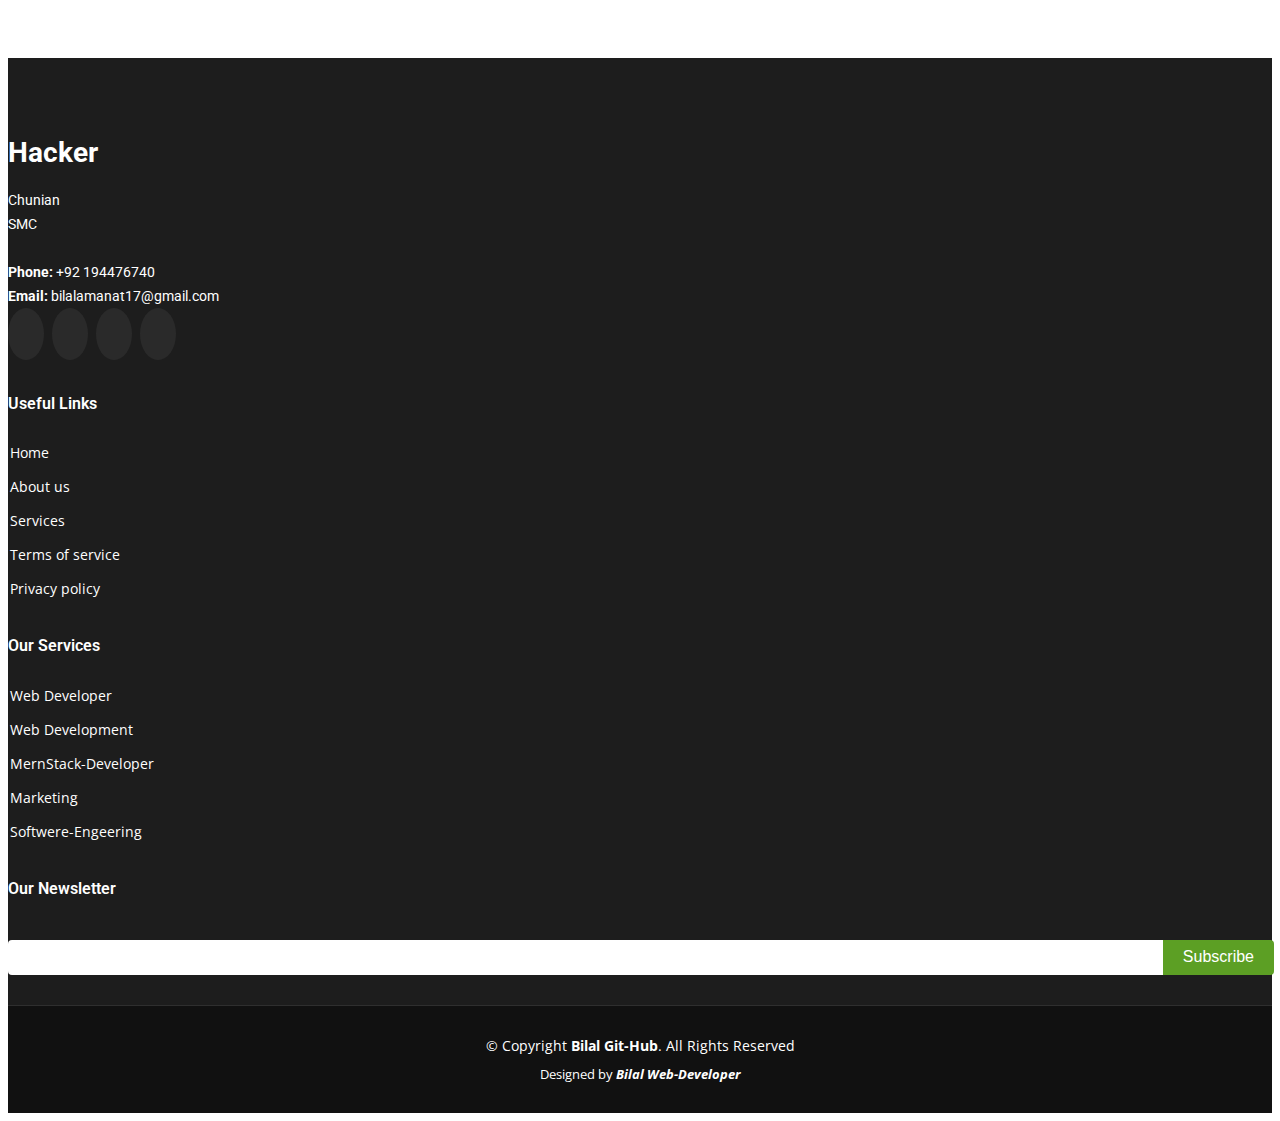
==== commit 71b6e155: "Allhamdulliah" ====
--- a/Groovin/index.html
+++ b/Groovin/index.html
@@ -10,8 +10,8 @@
   <meta content="" name="keywords">
 
   <!-- Favicons -->
-  <link href="assets/img/favicon.png" rel="icon">
-  <link href="assets/img/apple-touch-icon.png" rel="apple-touch-icon">
+  <link href="assets/img/aaa.avif" rel="icon">
+  <link href="assets/img/aaa.avif" rel="apple-touch-icon">
 
   <!-- Google Fonts -->
   <link href="https://fonts.googleapis.com/css?family=Open+Sans:300,300i,400,400i,600,600i,700,700i|Roboto:300,300i,400,400i,500,500i,600,600i,700,700i|Poppins:300,300i,400,400i,500,500i,600,600i,700,700i" rel="stylesheet">
@@ -250,39 +250,39 @@
 
         <div class="section-title">
           <h2>Services</h2>
-          <p>Lorem ipsum dolor sit amet consectetur adipisicing elit. Eum in animi nisi, ad temporibus perferendis?</p>
+          <p>"Hacking is the unauthorized access, modification, or manipulation of computer systems, networks, or data, typically with malicious intent."</p>
         </div>
 
         <div class="row">
           <div class="col-lg-4 col-md-6 icon-box">
             <div class="icon"><i class="bi bi-briefcase"></i></div>
             <h4 class="title"><a href="">MESSANGER</a></h4>
-            <p class="description">Voluptatum deleniti atque corrupti quos dolores et quas molestias excepturi sint occaecati cupiditate non provident</p>
+            <p class="description">Messenger, in the context of technology and communication, refers to a software application or platform that facilitates real-time text, voice, or video conversations between users, typically over the internet or mobile networks.</p>
           </div>
           <div class="col-lg-4 col-md-6 icon-box">
             <div class="icon"><i class="bi bi-card-checklist"></i></div>
             <h4 class="title"><a href="">Celender</a></h4>
-            <p class="description">Minim veniam, quis nostrud exercitation ullamco laboris nisi ut aliquip ex ea commodo consequat tarad limino ata</p>
+            <p class="description">A calendar is a visual or digital system that organizes and displays dates, days, weeks, and months, allowing individuals to schedule and track events, appointments, and important dates over time.</p>
           </div>
           <div class="col-lg-4 col-md-6 icon-box">
             <div class="icon"><i class="bi bi-bar-chart"></i></div>
             <h4 class="title"><a href="">Wifi Solution</a></h4>
-            <p class="description">Duis aute irure dolor in reprehenderit in voluptate velit esse cillum dolore eu fugiat nulla pariatur</p>
+            <p class="description">A WiFi solution refers to a set of hardware and software components that enable wireless internet connectivity in a specific location or area, typically using radio waves to transmit data between devices and a network, providing users with wireless access to the internet and local network resources.</p>
           </div>
           <div class="col-lg-4 col-md-6 icon-box">
             <div class="icon"><i class="bi bi-binoculars"></i></div>
             <h4 class="title"><a href="">Eyes Show</a></h4>  
-            <p class="description">Excepteur sint occaecat cupidatat non proident, sunt in culpa qui officia deserunt mollit anim id est laborum</p>
+            <p class="description">"Eyes show" is not a recognized term or concept in common language or technology. If you have a specific context or meaning you'd like to convey, please provide more information, and I'll be happy to assist further.</p>
           </div>
           <div class="col-lg-4 col-md-6 icon-box">
             <div class="icon"><i class="bi bi-brightness-high"></i></div>
             <h4 class="title"><a href="">Dark Mode</a></h4>
-            <p class="description">At vero eos et accusamus et iusto odio dignissimos ducimus qui blanditiis praesentium voluptatum deleniti atque</p>
+            <p class="description">Dark mode is a user interface (UI) design option in software applications and operating systems that changes the predominantly white or light-colored background to a dark or black background with light-colored text and elements. It is intended to reduce eye strain, save battery life on certain devices, and improve visibility in low-light environments when using digital devices.</p>
           </div>
           <div class="col-lg-4 col-md-6 icon-box">
             <div class="icon"><i class="bi bi-calendar4-week"></i></div>
             <h4 class="title"><a href="">MAY</a></h4>
-            <p class="description">Et harum quidem rerum facilis est et expedita distinctio. Nam libero tempore, cum soluta nobis est eligendi</p>
+            <p class="description">May is the fifth month of the Gregorian calendar, typically consisting of 31 days. It is characterized by springtime in the Northern Hemisphere and autumn in the Southern Hemisphere.</p>
           </div>
         </div>
 
@@ -295,7 +295,7 @@
 
         <div class="section-title">
           <h2>Why Us</h2>
-          <p>Lorem rspiciatis distinctio accusantium totam dolore doloremque nisi excepturi, quod quisquam error laborum repellendus sit possimus labore quaerat! Voluptate, quas illum! ipsum dolor sit amet, consectetur adipisicing elit. Consequatur numquam vitae doloribus, at et itaque!</p>
+          <p>"WHY US" is often used as an abbreviation for "Why Choose Us?" It is a question posed by businesses or individuals to explain the unique qualities, advantages, or value proposition that sets them apart and makes them a preferred choice among competitors. This question is commonly used in marketing and sales to highlight the reasons why customers should select a particular product, service, or company over others.</p>
         </div>
 
         <div class="row">
@@ -336,7 +336,7 @@
 
         <div class="section-title">
           <h1>Hacker Tools</h1>
-          <p>Magnam dolores commodi suscipit. Necessitatibus eius consequatur ex aliquid fuga eum quidem. Sit sint consectetur velit. Quisquam quos quisquam cupiditate. Et nemo qui impedit suscipit alias ea. Quia fugiat sit in iste officiis commodi quidem hic quas.</p>
+          <p>A hacker tool, often referred to as a hacking tool, is a software program or utility designed and used by individuals with the intent of gaining unauthorized access to computer systems, networks, or data. These tools can be used for various purposes, including exploiting vulnerabilities, conducting cyberattacks, or testing the security of systems (in an ethical, controlled manner) to identify and address weaknesses. It's important to note that the use of hacker tools for malicious activities is illegal and unethical, while some tools can also be used by security professionals for legitimate cybersecurity purposes, such as penetration testing and vulnerability assessment.</p>
         </div>
 
         <div class="row">
@@ -490,7 +490,7 @@
 
         <div class="section-title">
           <h2> Haking Team</h2>
-          <p>Magnam dolores commodi suscipit. Necessitatibus eius consequatur ex aliquid fuga eum quidem. Sit sint consectetur velit. Quisquam quos quisquam cupiditate. Et nemo qui impedit suscipit alias ea. Quia fugiat sit in iste officiis commodi quidem hic quas.</p>
+          <p>A hacking team is a group of individuals or hackers who collaborate to perform cyberattacks, gain unauthorized access to computer systems or networks, and often work together to achieve their malicious goals. These teams may have various motivations, such as financial gain, political agendas, or espionage, and can pose serious threats to cybersecurity.</p>
         </div>
 
         <div class="row">
@@ -503,10 +503,10 @@
                   <h4>Bilal Web-Developer</h4>
                   <span>i am the Developer at AAMAX</span>
                   <div class="social">
-                    <a href=""><i class="bi bi-twitter"></i></a>
-                    <a href=""><i class="bi bi-facebook"></i></a>
-                    <a href=""><i class="bi bi-instagram"></i></a>
-                    <a href=""><i class="bi bi-linkedin"></i></a>
+                    <a href="https://twitter.com/BilalMernStack/" target="_blank"><i class="bx bxl-twitter"></i></a>
+                    <a href="https://web.facebook.com/" target="_blank"> <i class="bx bxl-facebook"></i></a>
+                    <a href="https://www.instagram.com/bilalamanatmuhammadi/" target="_blank">  <i class="bx bxl-instagram"></i></a>
+                    <a href="https://www.linkedin.com/in/bilal-amanat-muhammadi-mern-stack-developer-467b09283/" target="_blank"><i class="bx bxl-linkedin"></i></a>
                   </div>
                 </div>
               </div>
@@ -521,10 +521,10 @@
                   <h4>Bilal Softwere-Engeering</h4>
                   <span>i am the Softwere-Engeering at AAMAX</span>>
                   <div class="social">
-                    <a href=""><i class="bi bi-twitter"></i></a>
-                    <a href=""><i class="bi bi-facebook"></i></a>
-                    <a href=""><i class="bi bi-instagram"></i></a>
-                    <a href=""><i class="bi bi-linkedin"></i></a>
+                    <a href="https://twitter.com/BilalMernStack/" target="_blank"><i class="bx bxl-twitter"></i></a>
+                    <a href="https://web.facebook.com/" target="_blank"> <i class="bx bxl-facebook"></i></a>
+                    <a href="https://www.instagram.com/bilalamanatmuhammadi/" target="_blank">  <i class="bx bxl-instagram"></i></a>
+                    <a href="https://www.linkedin.com/in/bilal-amanat-muhammadi-mern-stack-developer-467b09283/" target="_blank"><i class="bx bxl-linkedin"></i></a>
                   </div>
                 </div>
               </div>
@@ -539,10 +539,10 @@
                   <h4>Bilal MernStack-Developer</h4>
                   <span>i am the MernStack-Developer at AAMAX</span>>
                   <div class="social">
-                    <a href=""><i class="bi bi-twitter"></i></a>
-                    <a href=""><i class="bi bi-facebook"></i></a>
-                    <a href=""><i class="bi bi-instagram"></i></a>
-                    <a href=""><i class="bi bi-linkedin"></i></a>
+                    <a href="https://twitter.com/BilalMernStack/" target="_blank"><i class="bx bxl-twitter"></i></a>
+                    <a href="https://web.facebook.com/" target="_blank"> <i class="bx bxl-facebook"></i></a>
+                    <a href="https://www.instagram.com/bilalamanatmuhammadi/" target="_blank">  <i class="bx bxl-instagram"></i></a>
+                    <a href="https://www.linkedin.com/in/bilal-amanat-muhammadi-mern-stack-developer-467b09283/" target="_blank"><i class="bx bxl-linkedin"></i></a>
                   </div>
                 </div>
               </div>
@@ -556,10 +556,10 @@
                   <h4>Bilal Hacker</h4>
                   <span>i am the Hacker at AAMAX</span>>
                   <div class="social">
-                    <a href=""><i class="bi bi-twitter"></i></a>
-                    <a href=""><i class="bi bi-facebook"></i></a>
-                    <a href=""><i class="bi bi-instagram"></i></a>
-                    <a href=""><i class="bi bi-linkedin"></i></a>
+                    <a href="https://twitter.com/BilalMernStack/" target="_blank"><i class="bx bxl-twitter"></i></a>
+                    <a href="https://web.facebook.com/" target="_blank"> <i class="bx bxl-facebook"></i></a>
+                    <a href="https://www.instagram.com/bilalamanatmuhammadi/" target="_blank">  <i class="bx bxl-instagram"></i></a>
+                    <a href="https://www.linkedin.com/in/bilal-amanat-muhammadi-mern-stack-developer-467b09283/" target="_blank"><i class="bx bxl-linkedin"></i></a>
                   </div>
                 </div>
               </div>
@@ -577,7 +577,8 @@
 
         <div class="section-title">
           <h2>Pricing</h2>
-          <p>Magnam dolores commodi suscipit. Necessitatibus eius consequatur ex aliquid fuga eum quidem. Sit sint consectetur velit. Quisquam quos quisquam cupiditate. Et nemo qui impedit suscipit alias ea. Quia fugiat sit in iste officiis commodi quidem hic quas.</p>
+          <p>
+            Pricing refers to the process of determining and setting the monetary value or cost of a product, service, or offering in the market, typically influenced by factors like production costs, competition, demand, and profitability goals. It is a fundamental aspect of business strategy and plays a crucial role in determining how products and services are positioned and sold to consumers.</p>
         </div>
 
         <div class="row">
@@ -643,7 +644,7 @@
 
         <div class="section-title">
           <h2>Frequently Asked Questions</h2>
-          <p>Magnam dolores commodi suscipit. Necessitatibus eius consequatur ex aliquid fuga eum quidem. Sit sint consectetur velit. Quisquam quos quisquam cupiditate. Et nemo qui impedit suscipit alias ea. Quia fugiat sit in iste officiis commodi quidem hic quas.</p>
+          <p>Frequently Asked Questions (FAQs) are a compilation of common queries and their respective answers related to a specific topic, product, service, or organization. They serve as a resource to provide quick and helpful information to users, customers, or website visitors, addressing common inquiries and assisting individuals in finding solutions or understanding important details without the need for direct interaction or support. FAQs are often used on websites, user manuals, customer support portals, and various other informational platforms.</p>
         </div>
 
         <div class="faq-list">
@@ -705,7 +706,7 @@
 
         <div class="section-title">
           <h2>Contact</h2>
-          <p>Magnam dolores commodi suscipit. Necessitatibus eius consequatur ex aliquid fuga eum quidem. Sit sint consectetur velit. Quisquam quos quisquam cupiditate. Et nemo qui impedit suscipit alias ea. Quia fugiat sit in iste officiis commodi quidem hic quas.</p>
+          <p>"Contact" typically refers to the act of reaching out to or getting in touch with someone or something, often for communication, interaction, or engagement. It can involve connecting with individuals, organizations, or entities through various means such as phone calls, emails, in-person meetings, or online messaging. In a business context, "Contact" can also refer to a database entry or record containing information about a person or entity that can be used for communication and relationship management.</p>
         </div>
 
         <div class="row contact-info">
@@ -714,7 +715,7 @@
             <div class="contact-address">
               <i class="bi bi-geo-alt"></i>
               <h3>Address</h3>
-              <address>Chuniah Of (SMC)</address>
+              <address>Chunian Of (SMC)</address>
             </div>
           </div>
 
@@ -776,20 +777,20 @@
             <div class="footer-info">
               <h1>Hacker</h1>
               <p>
-               Chuniah <br>
+                Chunian<br>
                 SMC<br><br>
                 <strong>Phone:</strong> +92 194476740<br>
                 <strong>Email:</strong> bilalamanat17@gmail.com<br>
               </p>
               <div class="social-links mt-3">
-                <a href="#" class="twitter"><i class="bx bxl-twitter"></i></a>
-                <a href="#" class="facebook"><i class="bx bxl-facebook"></i></a>
-                <a href="#" class="instagram"><i class="bx bxl-instagram"></i></a>
-                <a href="#" class="google-plus"><i class="bx bxl-skype"></i></a>
-                <a href="#" class="linkedin"><i class="bx bxl-linkedin"></i></a>
-              </div>
-            </div>
-          </div>
+                <a href="https://twitter.com/BilalMernStack/" target="_blank"><i class="bx bxl-twitter"></i></a>
+                <a href="https://web.facebook.com/" target="_blank"> <i class="bx bxl-facebook"></i></a>
+                <a href="https://www.instagram.com/bilalamanatmuhammadi/" target="_blank">  <i class="bx bxl-instagram"></i></a>
+                <a href="https://www.linkedin.com/in/bilal-amanat-muhammadi-mern-stack-developer-467b09283/" target="_blank"><i class="bx bxl-linkedin"></i></a>
+              </div>
+            </div>
+          </div>
+          
 
           <div class="col-lg-2 col-md-6 footer-links">
             <h4>Useful Links</h4>
@@ -815,7 +816,6 @@
 
           <div class="col-lg-4 col-md-6 footer-newsletter">
             <h4>Our Newsletter</h4>
-            <p>Haking is The Best Job Of The Life</p>
             <form action="" method="post">
               <input type="email" name="email"><input type="submit" value="Subscribe">
             </form>
--- a/Groovin/assets/css/style.css
+++ b/Groovin/assets/css/style.css
@@ -1468,10 +1468,12 @@
   list-style: none;
   padding: 0;
   margin: 0;
+  text-align: center;
 }
 
 .breadcrumbs ol li+li {
   padding-left: 10px;
+  text-align: center;
 }
 
 .breadcrumbs ol li+li::before {
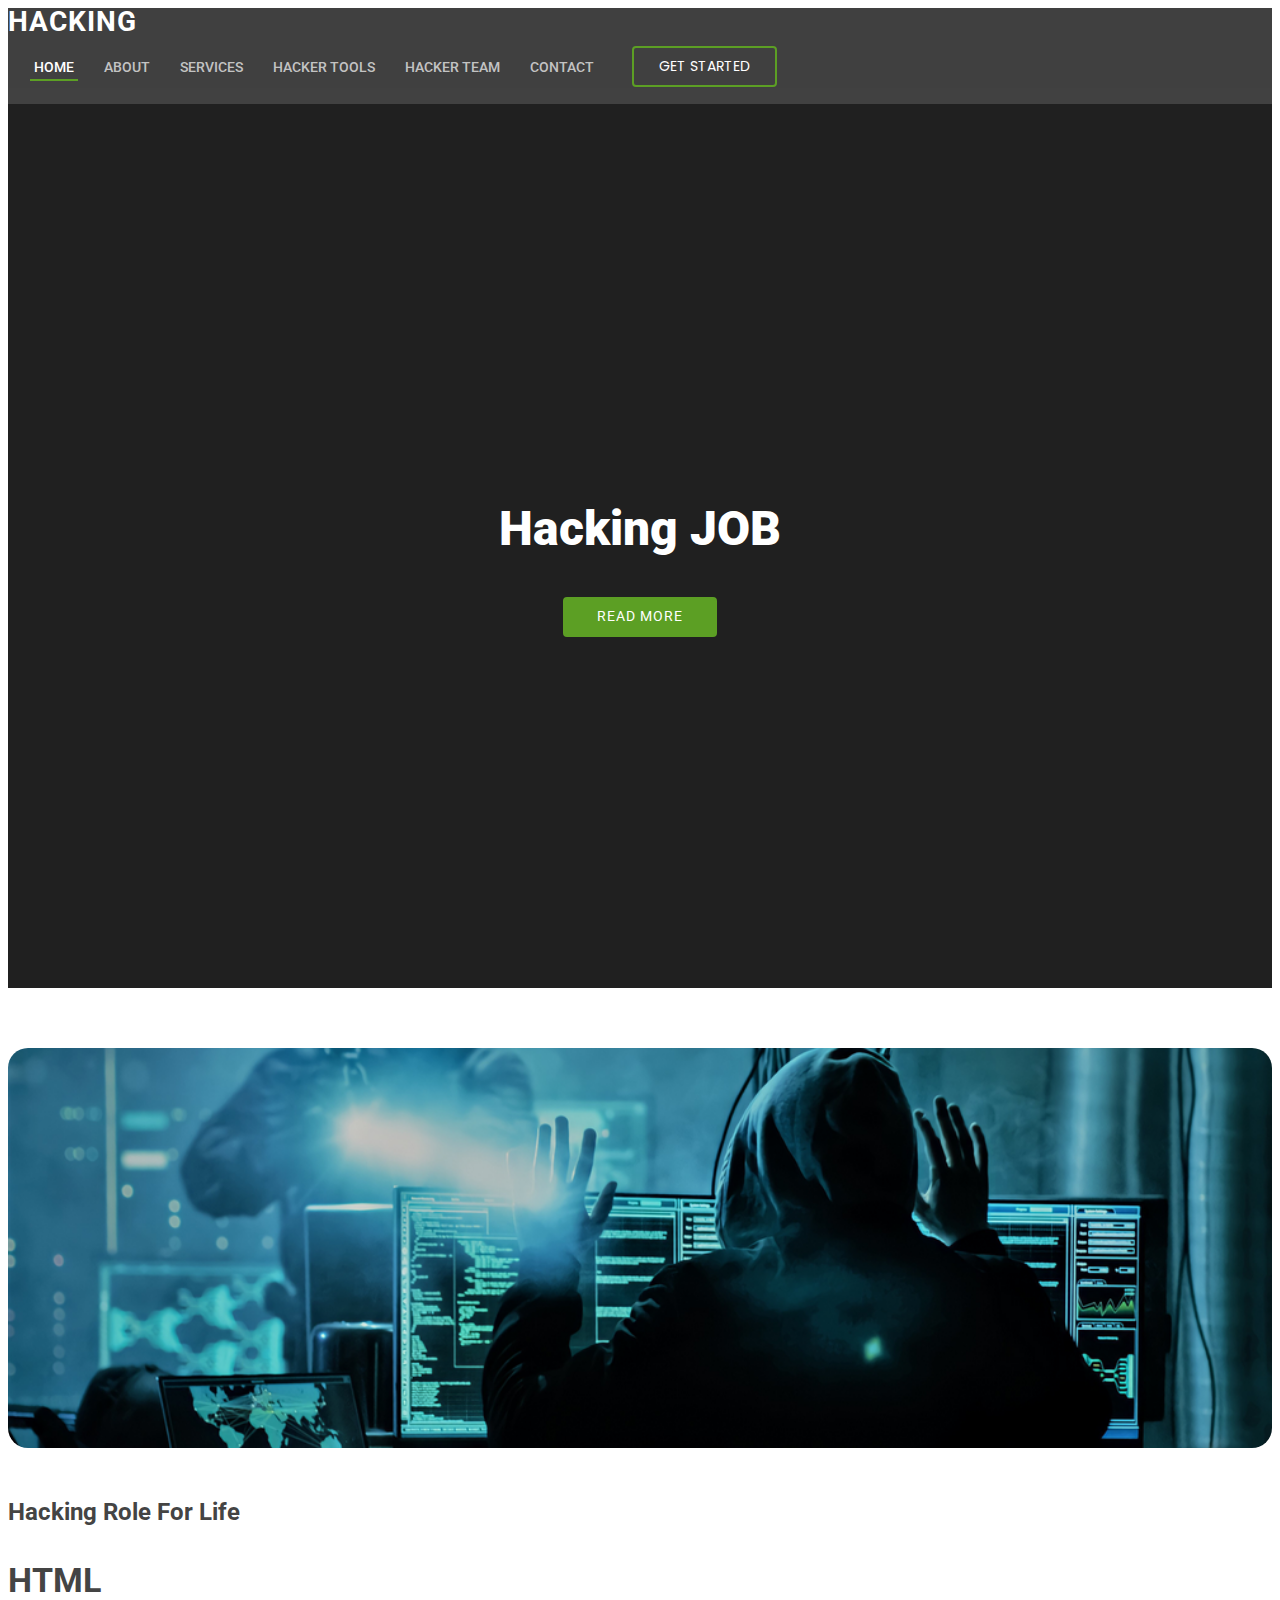
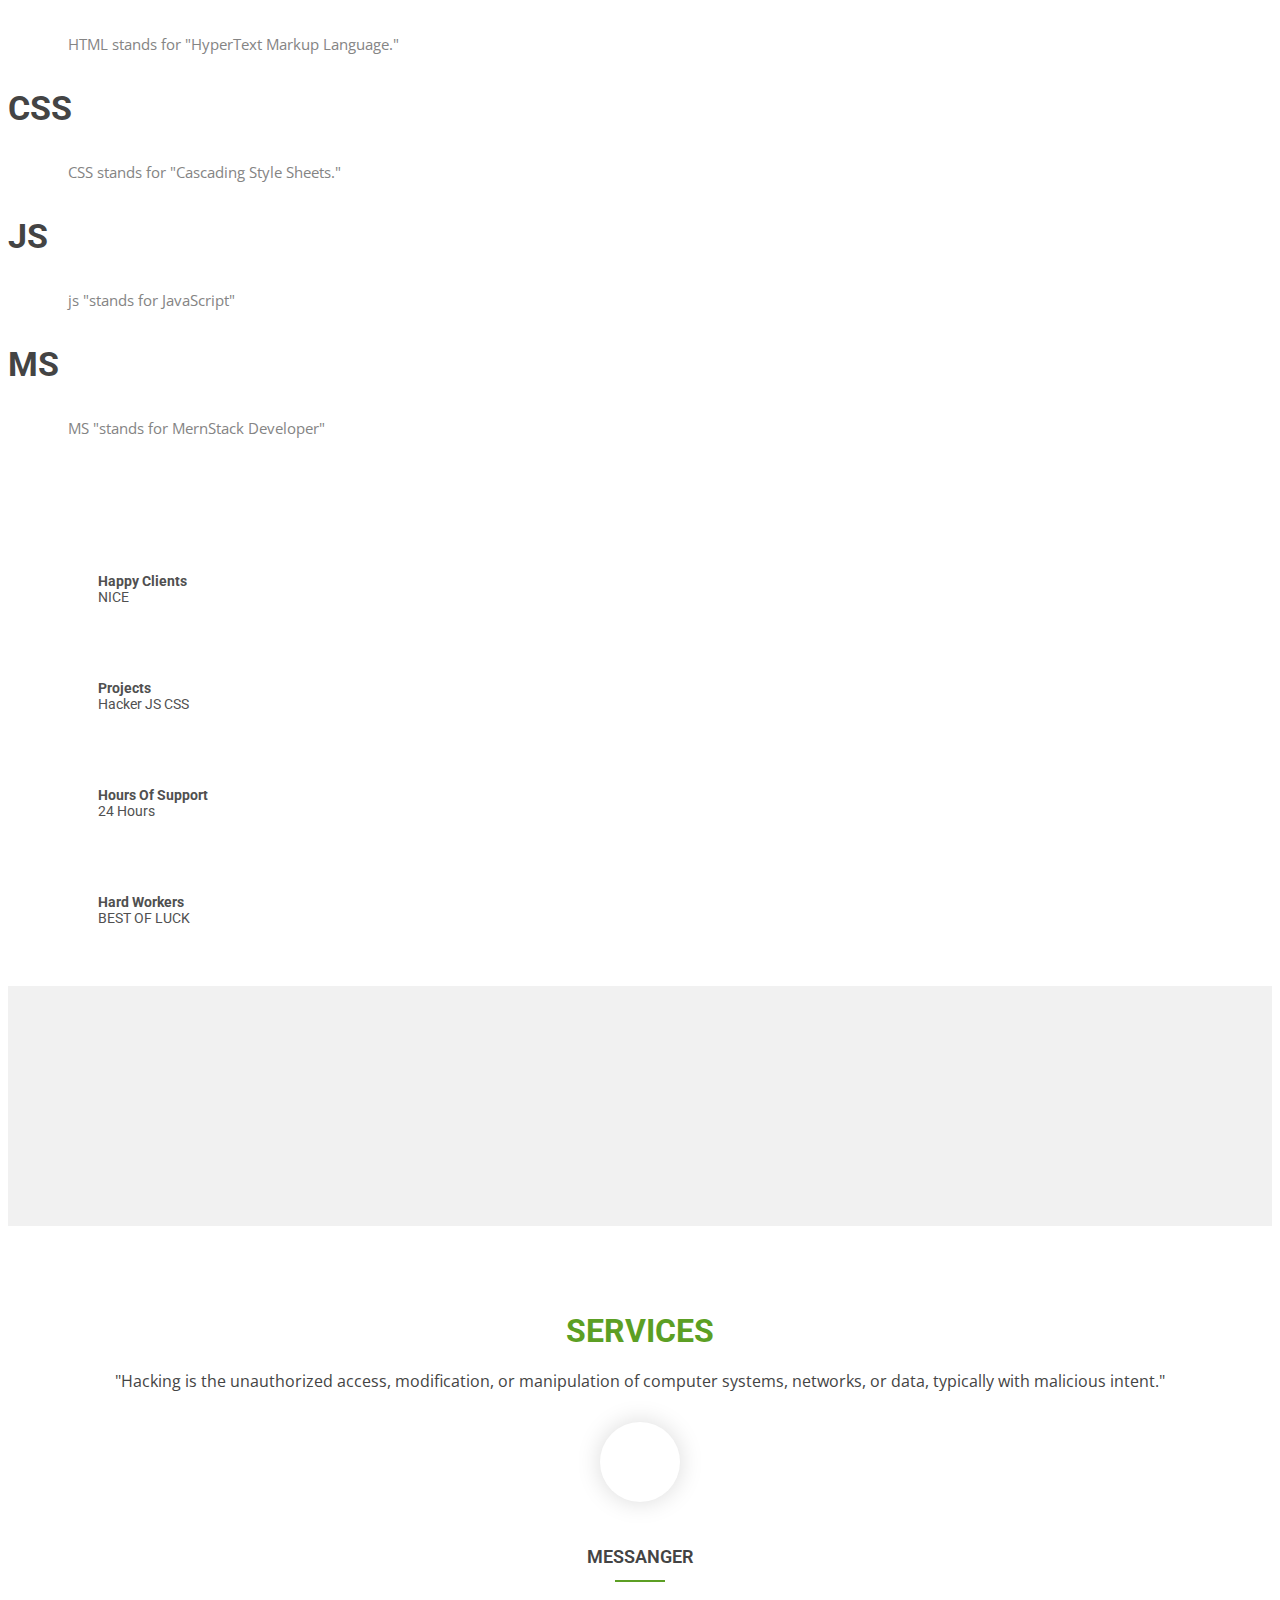
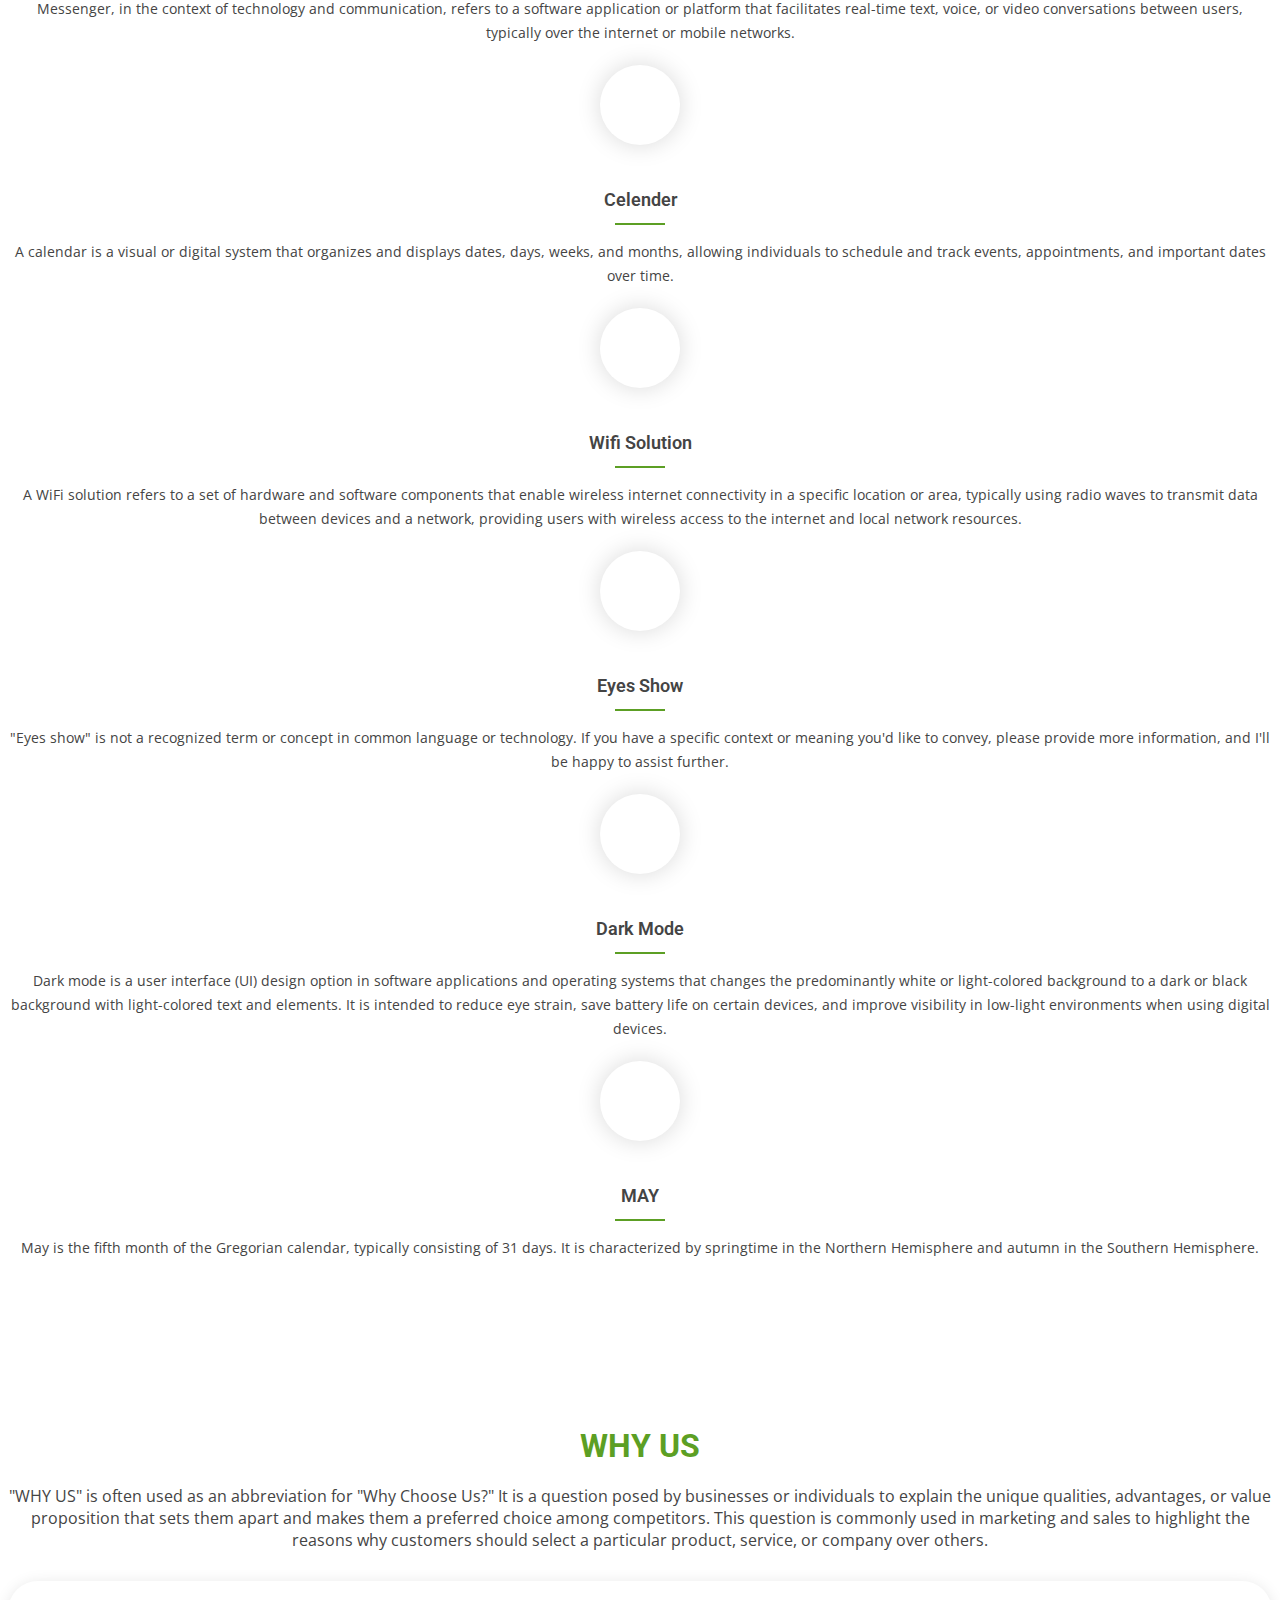
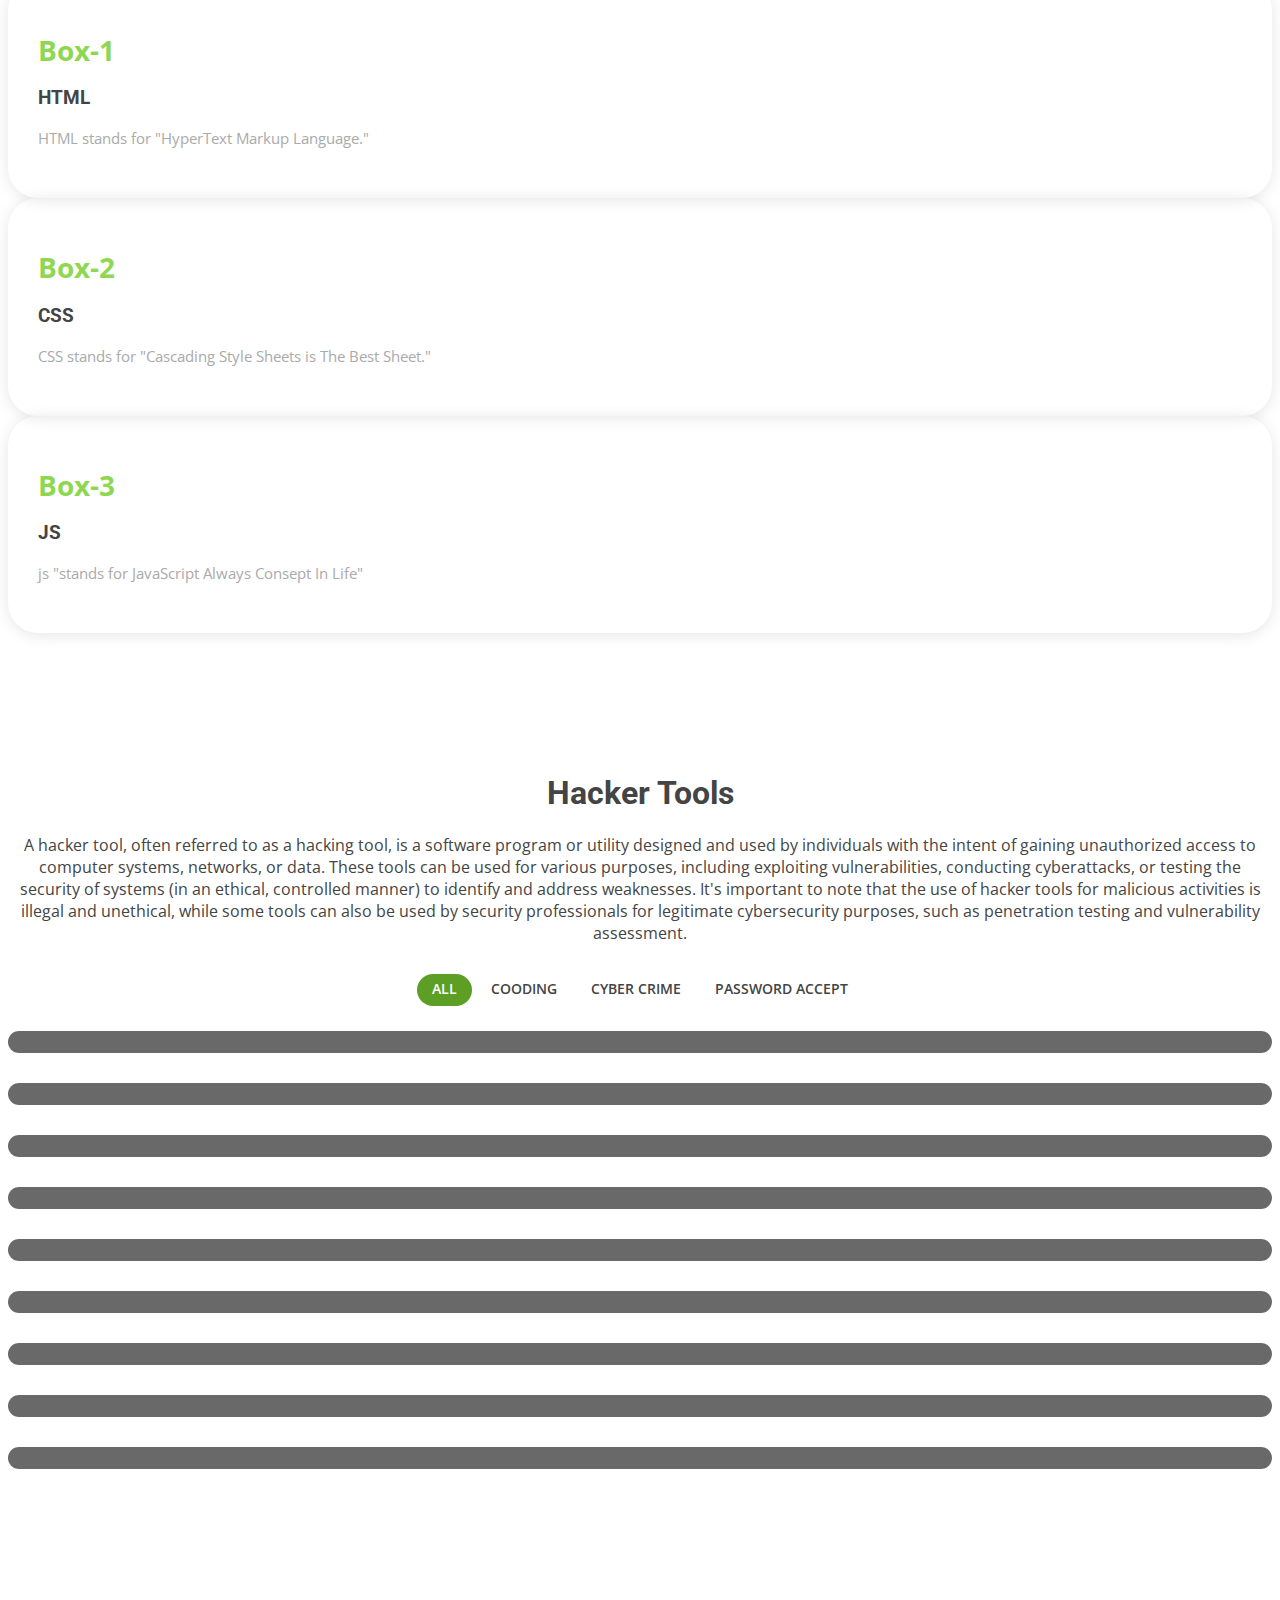
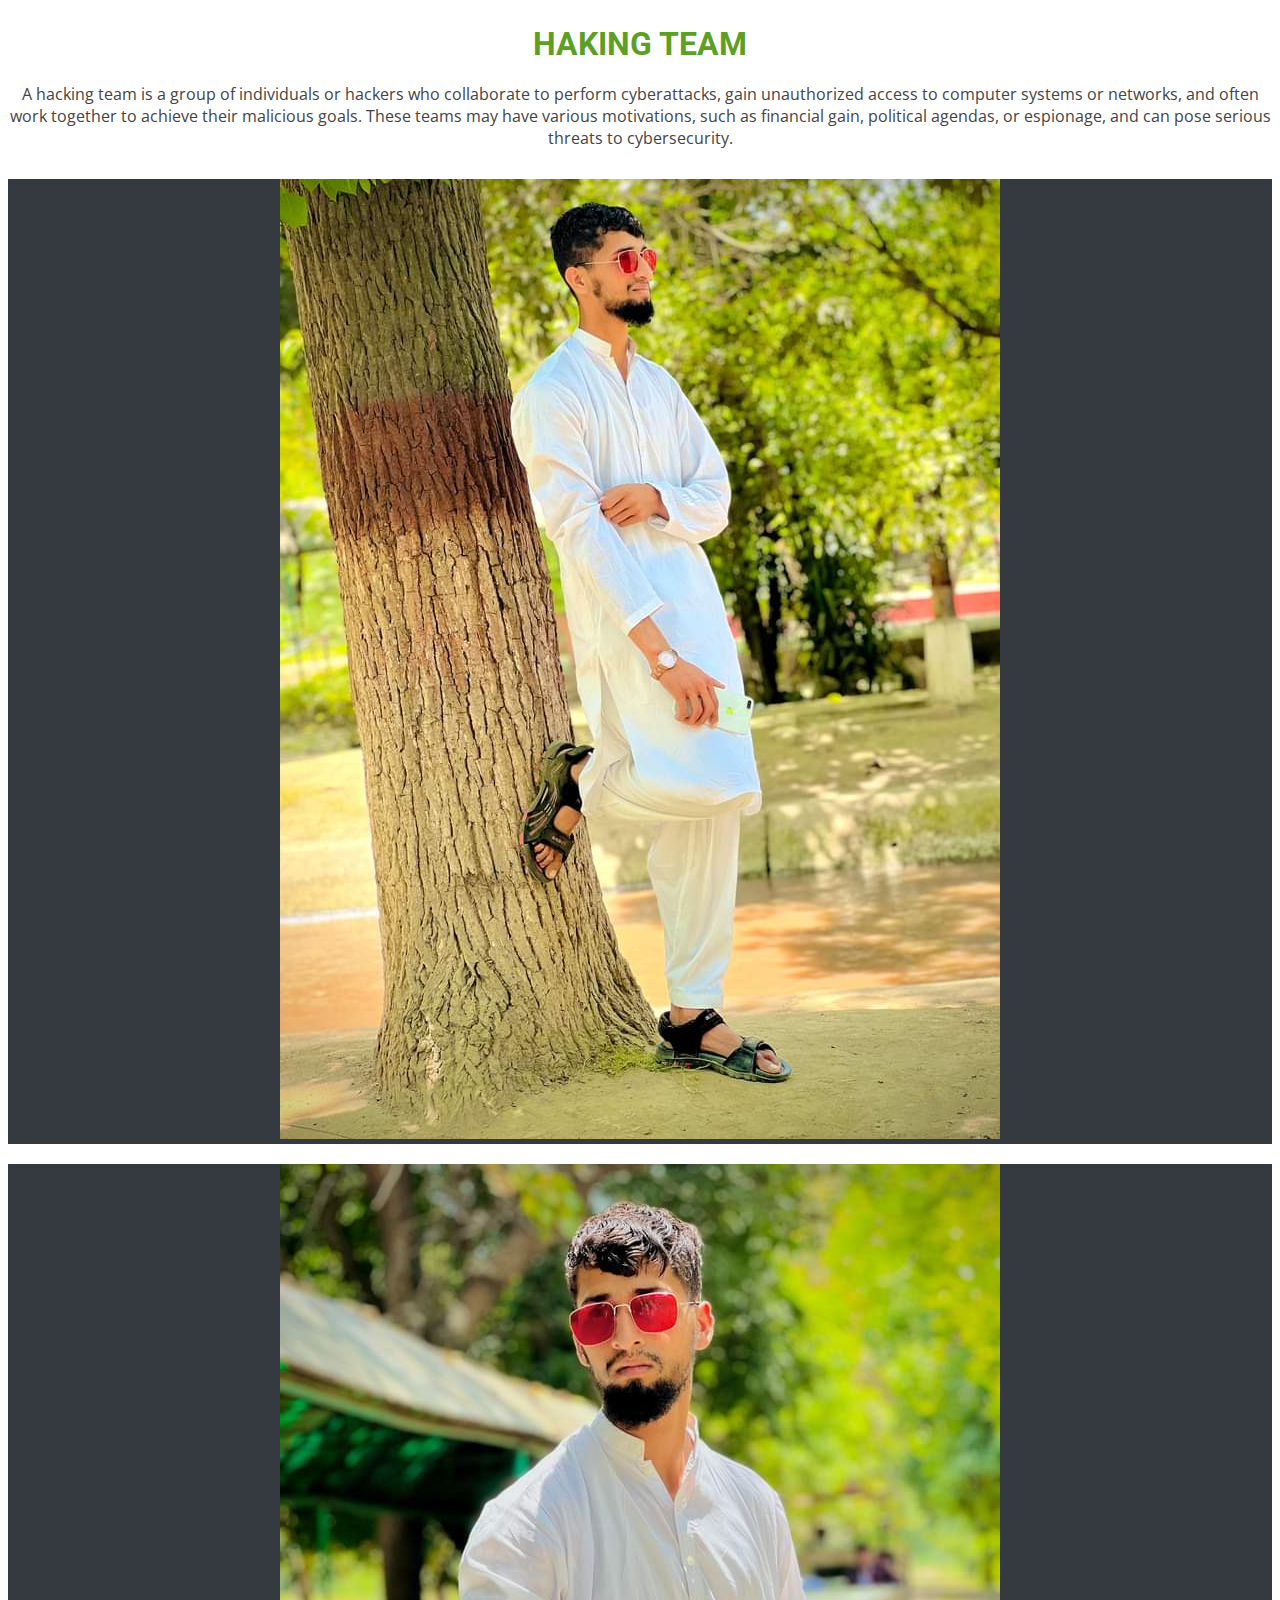
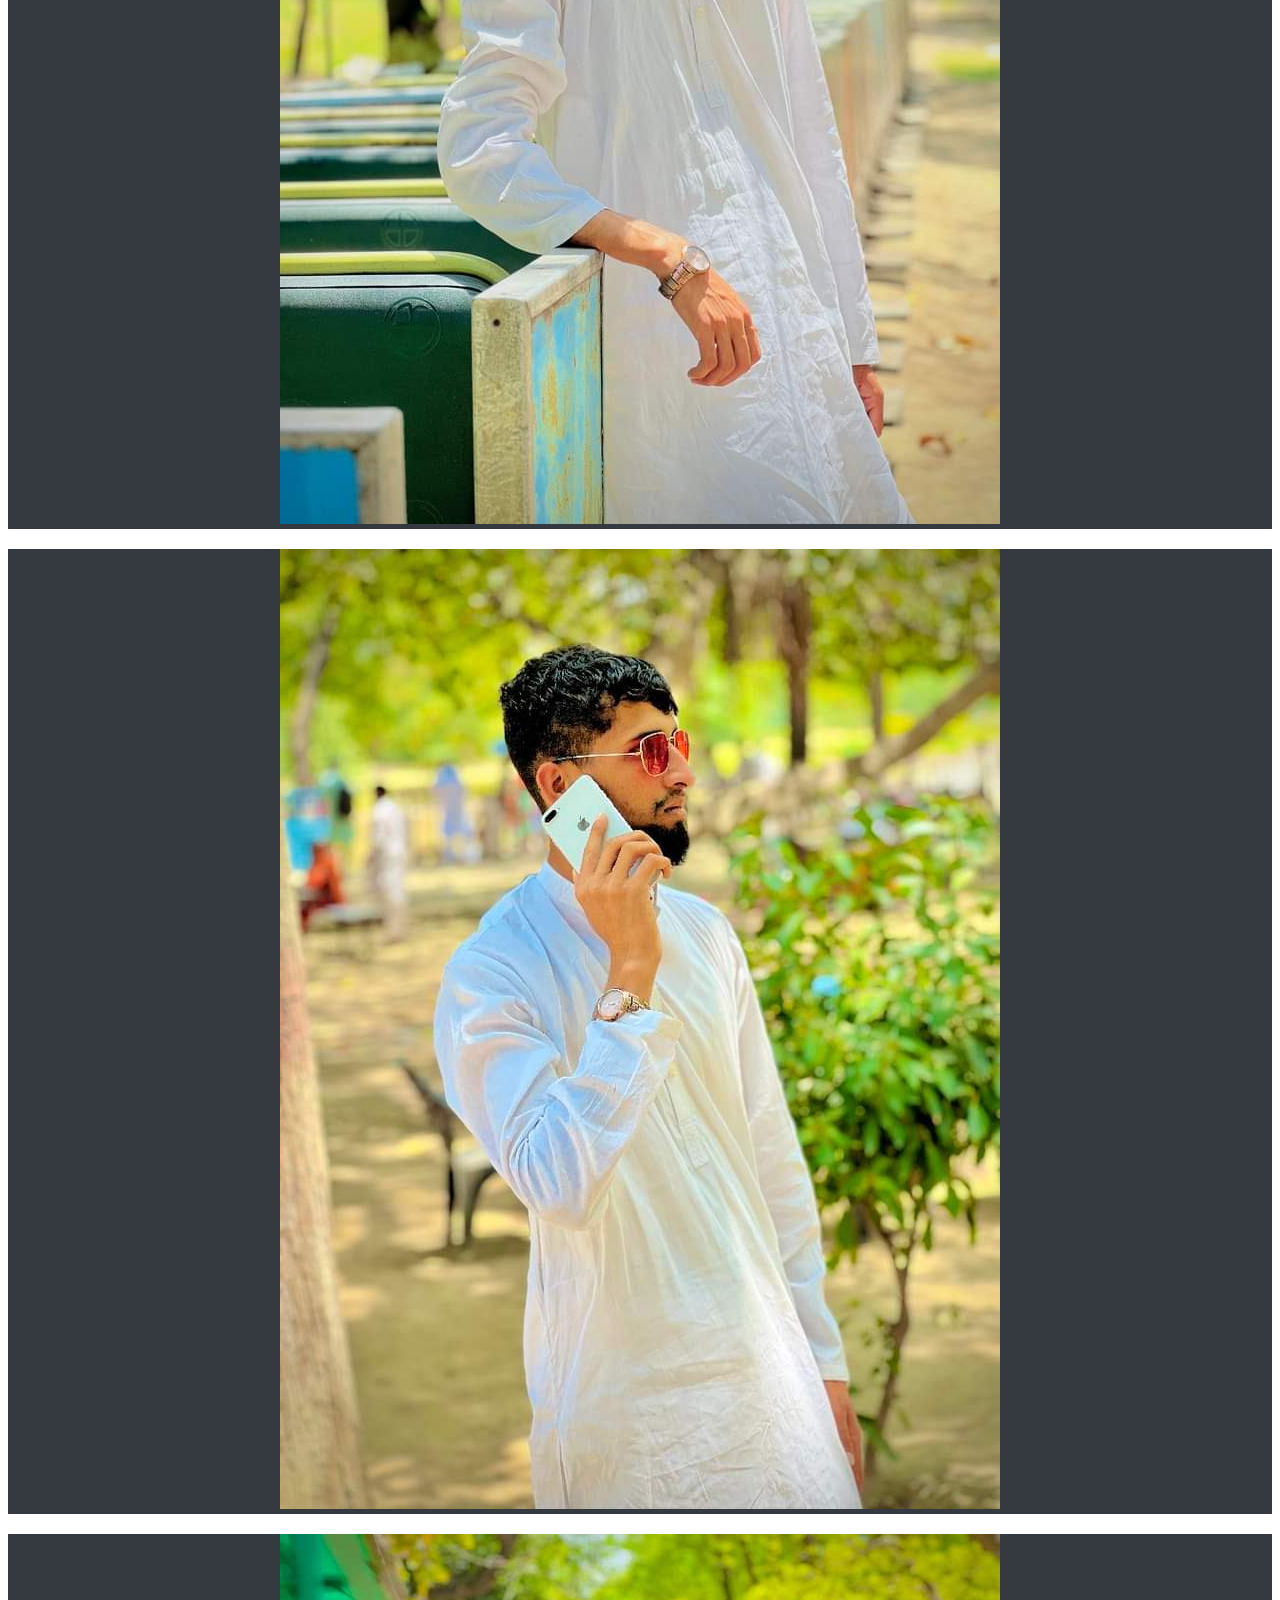
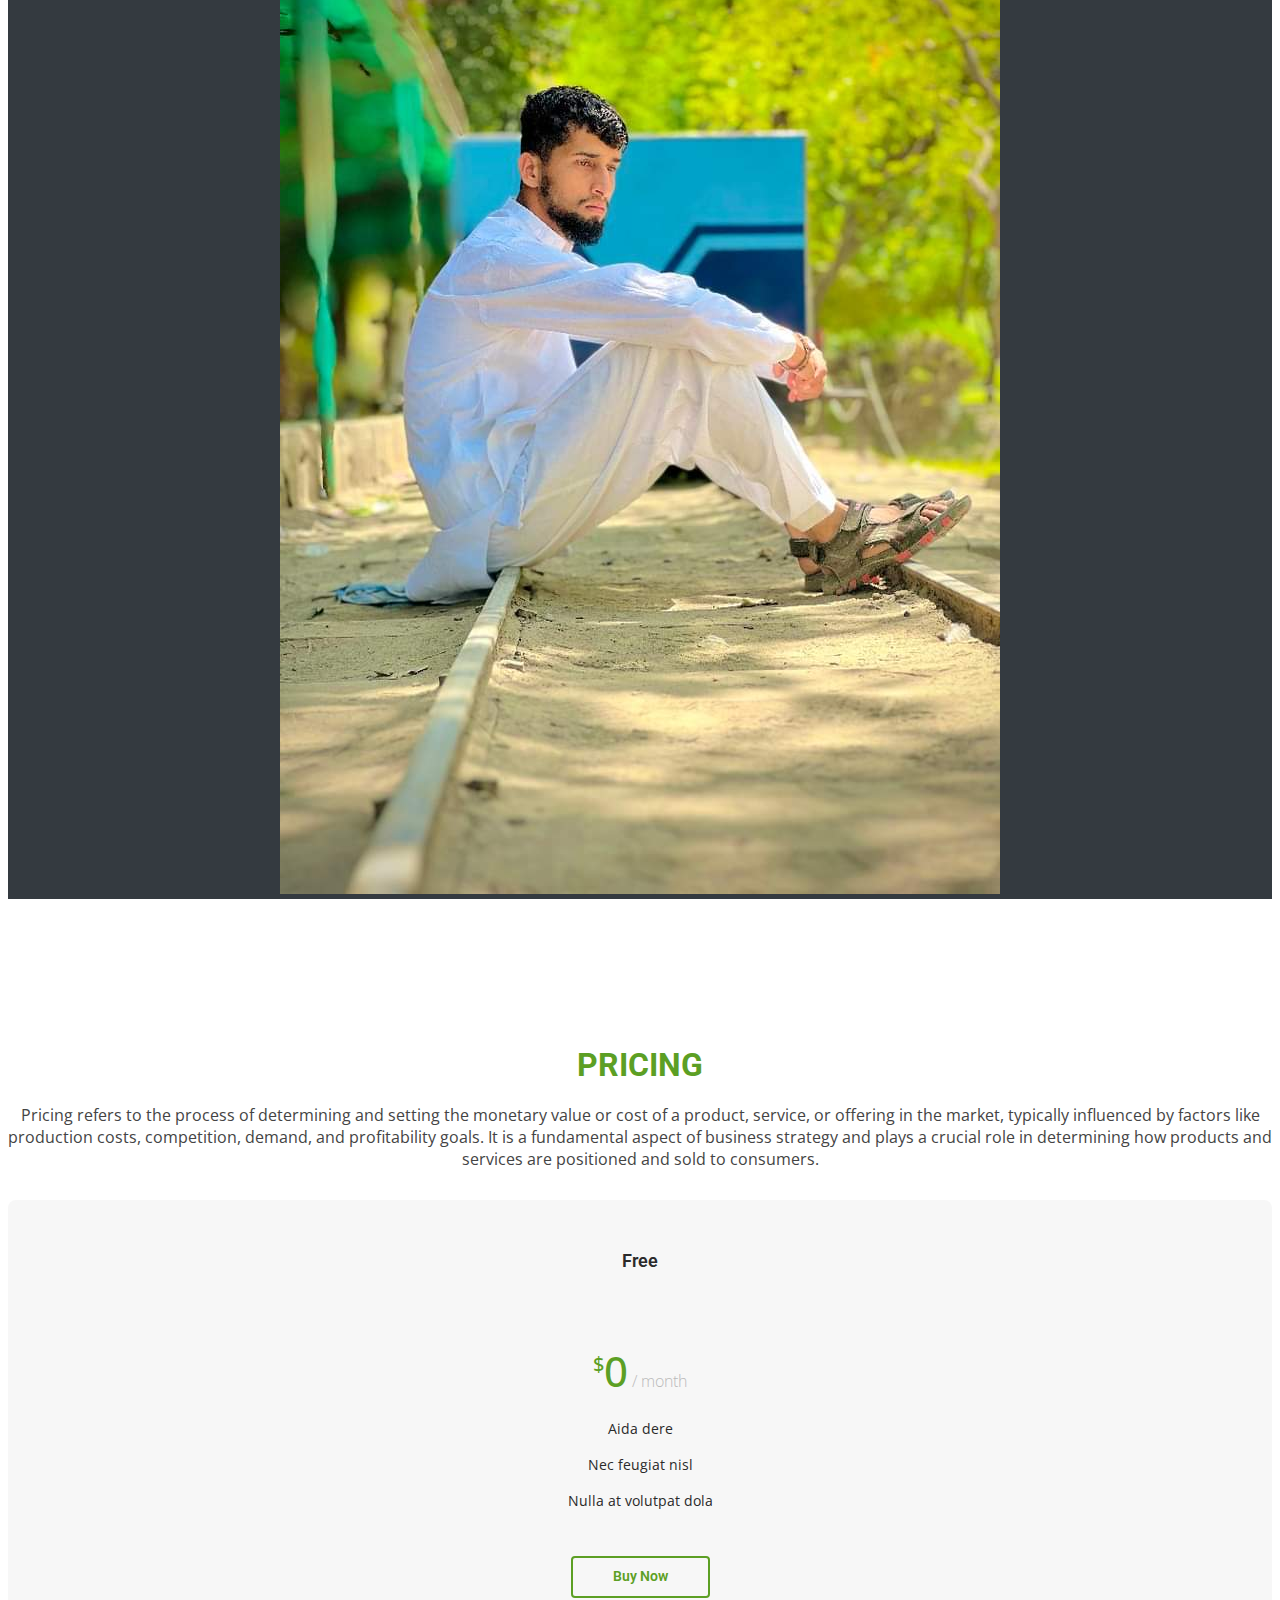
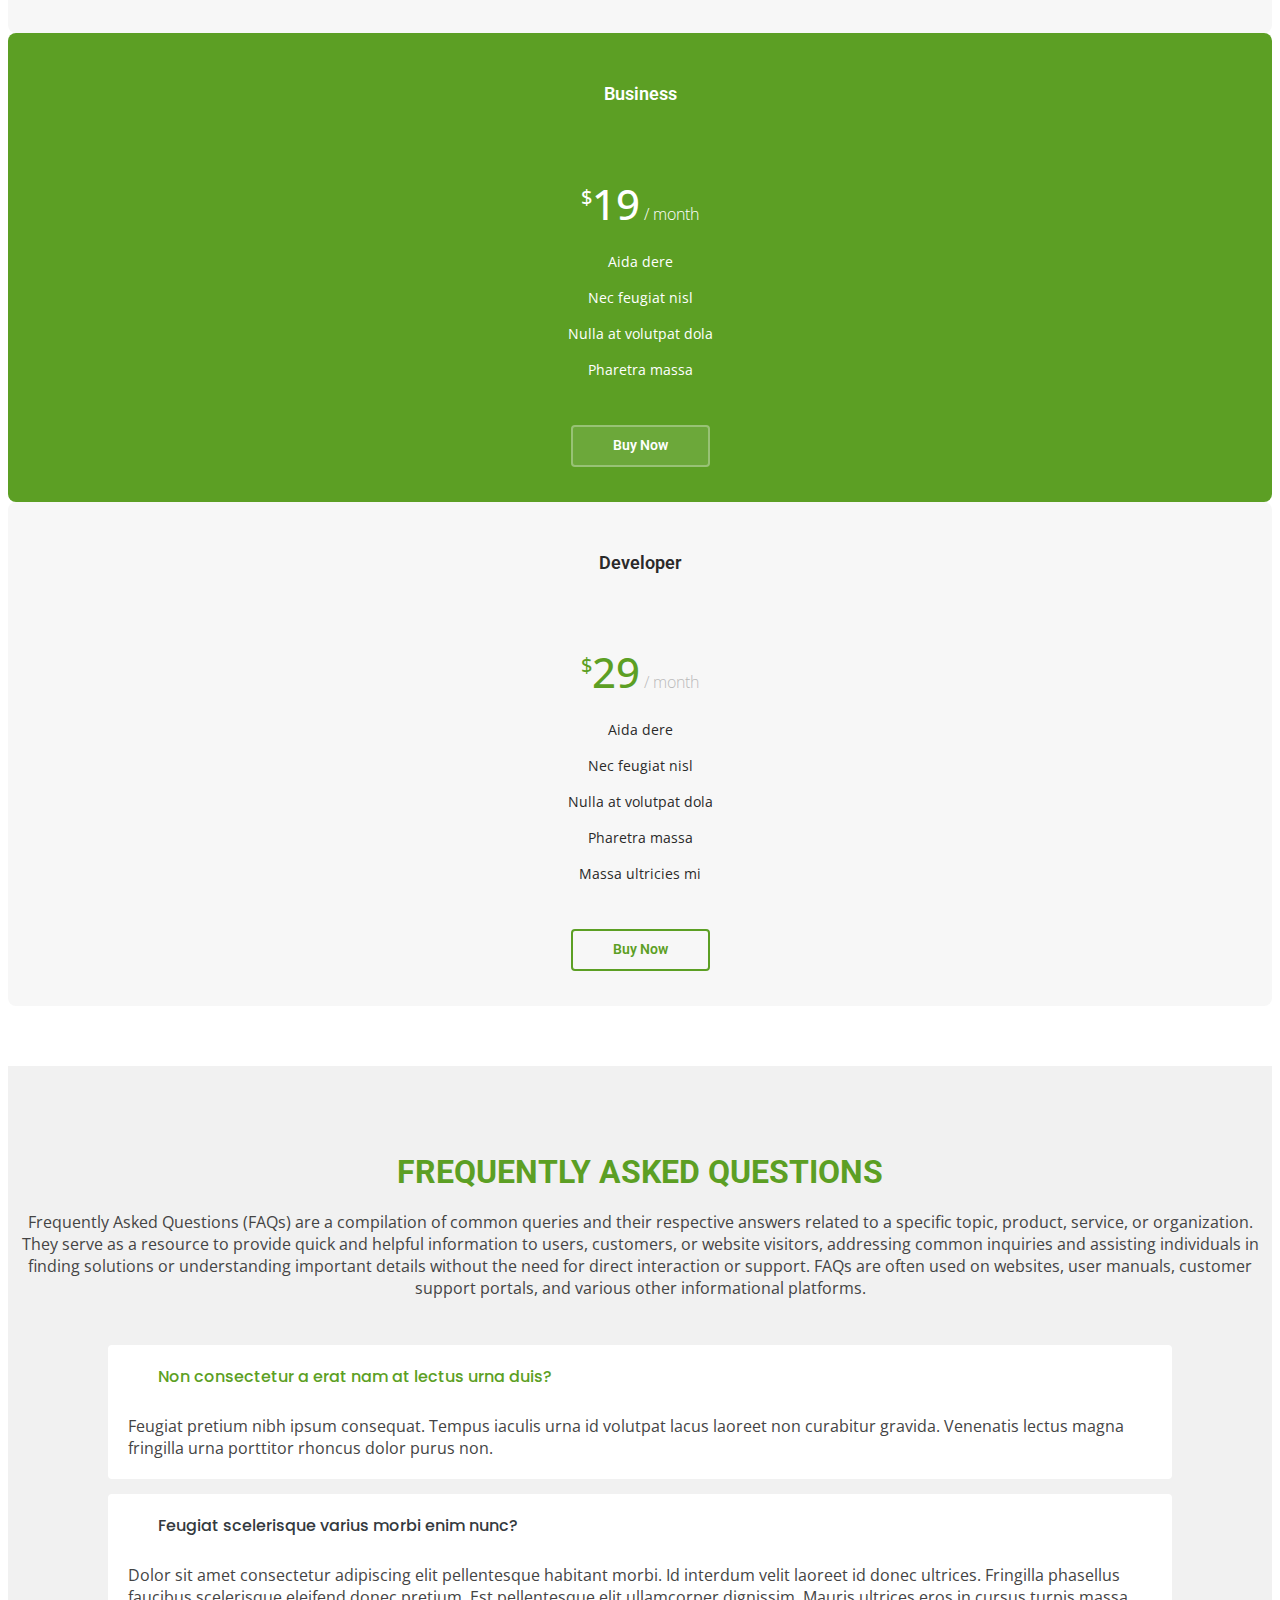
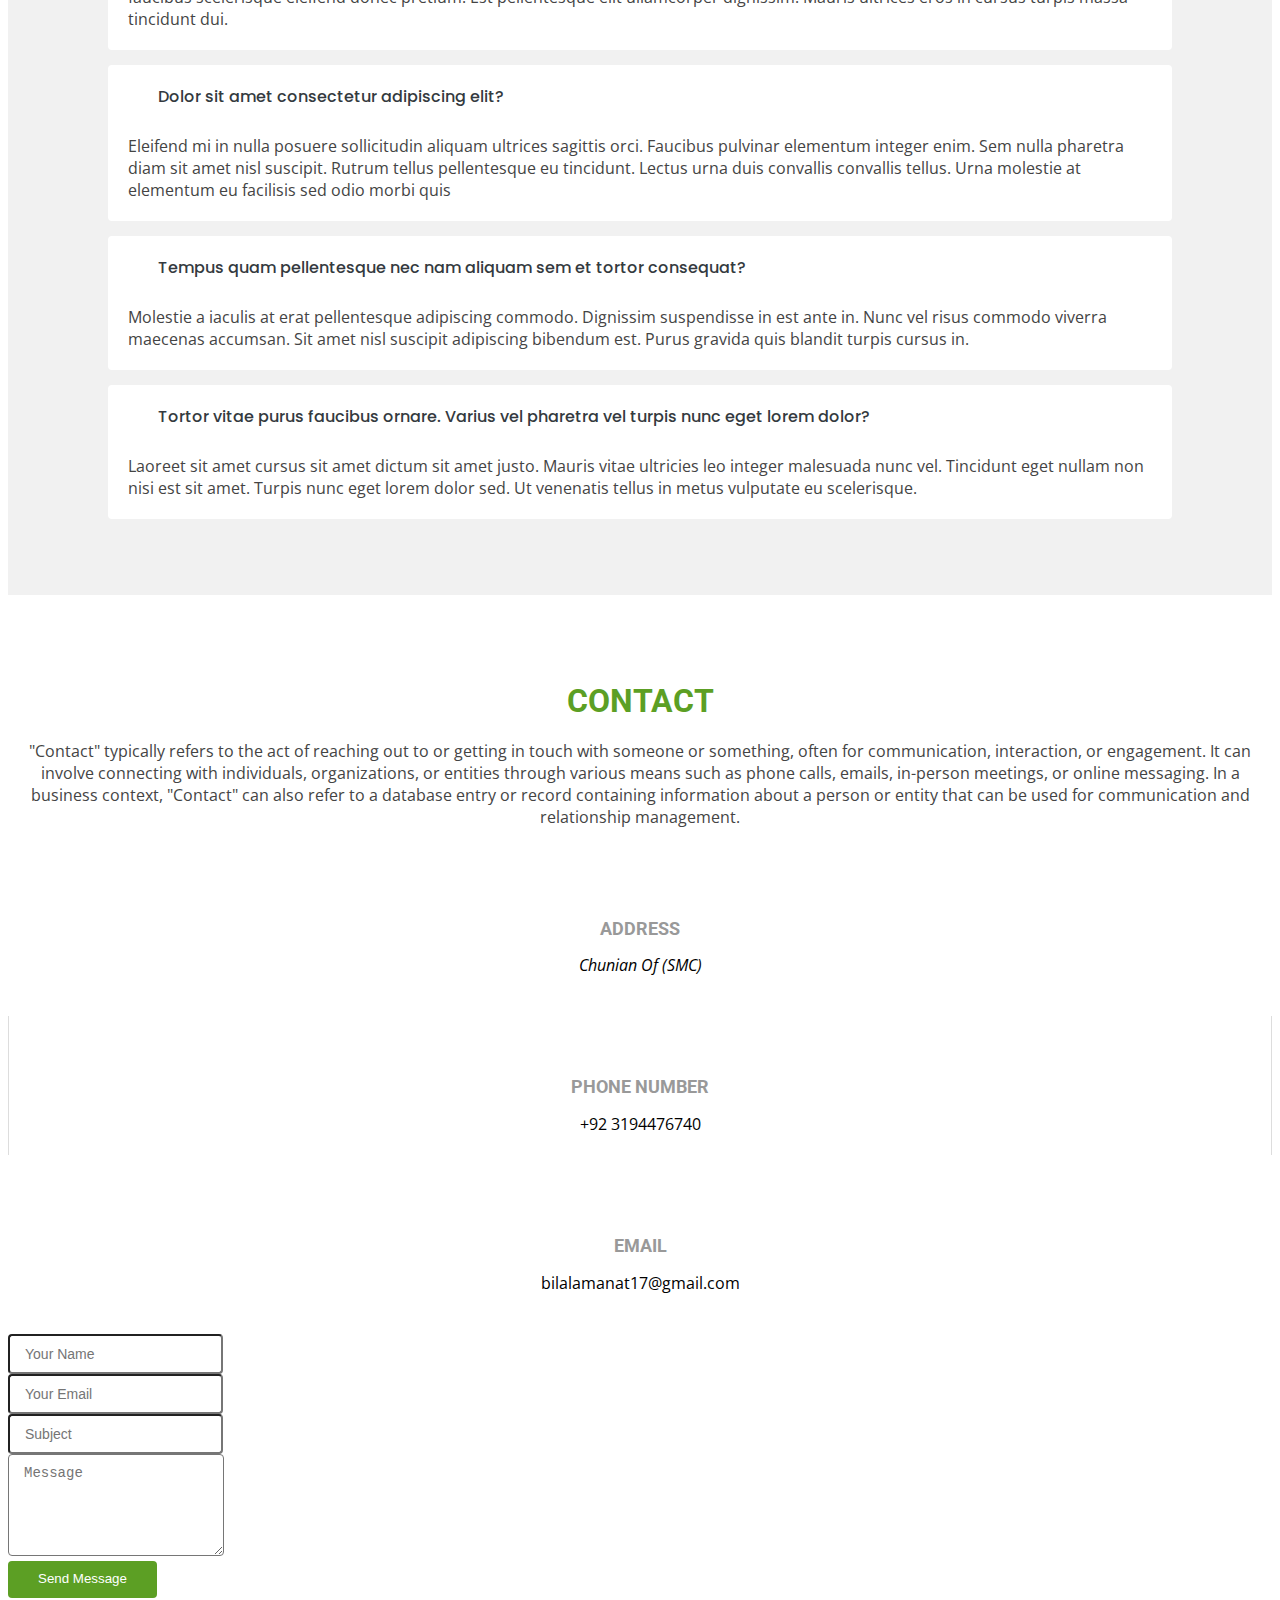
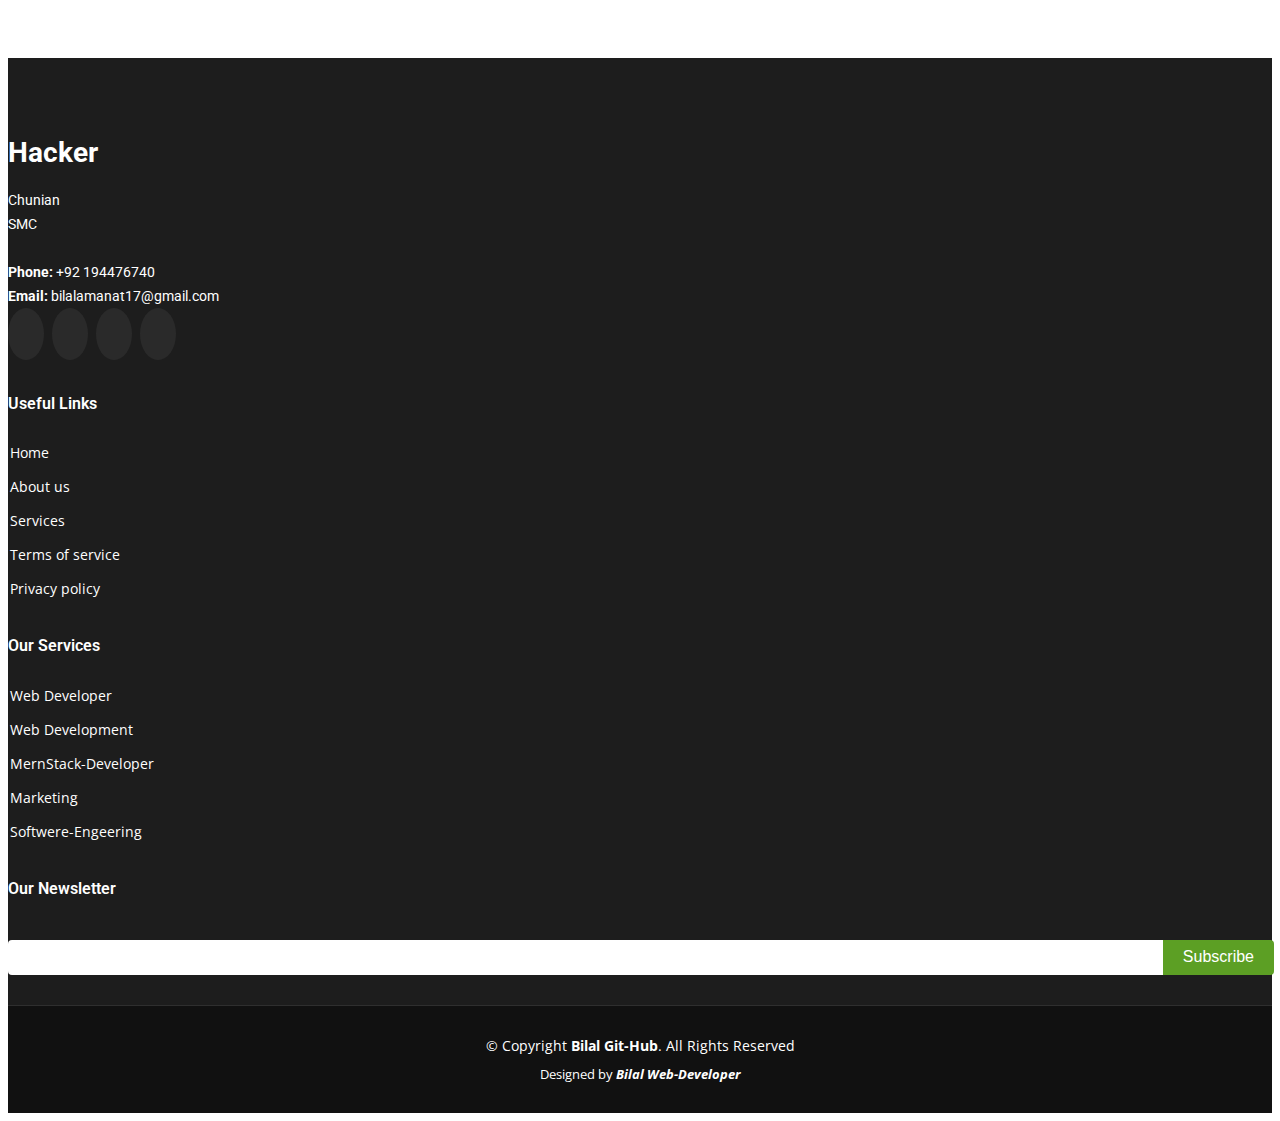
==== commit f925a1bd: "changing" ====
--- a/Groovin/index.html
+++ b/Groovin/index.html
@@ -5,7 +5,7 @@
   <meta charset="utf-8">
   <meta content="width=device-width, initial-scale=1.0" name="viewport">
 
-  <title>Bilal-Web-Developer</title>
+  <title>Bilal Mern-Stack Developer</title>
   <meta content="" name="description">
   <meta content="" name="keywords">
 
@@ -48,14 +48,14 @@
 
       <nav id="navbar" class="navbar">
         <ul>
-          <li><a class="nav-link scrollto active" href="#hero">Home</a></li>
-          <li><a class="nav-link scrollto" href="#about">About</a></li>
-          <li><a class="nav-link scrollto" href="#services">Services</a></li>
-          <li><a class="nav-link scrollto " href="#portfolio">Hacker Tool</a></li>
-          <li><a class="nav-link scrollto" href="#team">Hacker Team</a></li>
+          <li><a class="nav-link scrollto active" href="#hero">HOME</a></li>
+          <li><a class="nav-link scrollto" href="#about">ABOUT</a></li>
+          <li><a class="nav-link scrollto" href="#services">SERVICES</a></li>
+          <li><a class="nav-link scrollto " href="#portfolio">HACKER TOOLS</a></li>
+          <li><a class="nav-link scrollto" href="#team">HACKER TEAM</a></li>
           </li>
-          <li><a class="nav-link scrollto" href="#contact">Contact</a></li>
-          <li><a class="getstarted scrollto" href="#about">Get Started</a></li>
+          <li><a class="nav-link scrollto" href="#contact">CONTACT</a></li>
+          <li><a class="getstarted scrollto" href="#about">GET STARTED</a></li>
         </ul>
         <i class="bi bi-list mobile-nav-toggle"></i>
       </nav><!-- .navbar -->
@@ -784,7 +784,7 @@
               </p>
               <div class="social-links mt-3">
                 <a href="https://twitter.com/BilalMernStack/" target="_blank"><i class="bx bxl-twitter"></i></a>
-                <a href="https://web.facebook.com/" target="_blank"> <i class="bx bxl-facebook"></i></a>
+                <a href="https://web.facebook.com/profile.php?id=100075542726364" target="_blank"> <i class="bx bxl-facebook"></i></a>
                 <a href="https://www.instagram.com/bilalamanatmuhammadi/" target="_blank">  <i class="bx bxl-instagram"></i></a>
                 <a href="https://www.linkedin.com/in/bilal-amanat-muhammadi-mern-stack-developer-467b09283/" target="_blank"><i class="bx bxl-linkedin"></i></a>
               </div>
